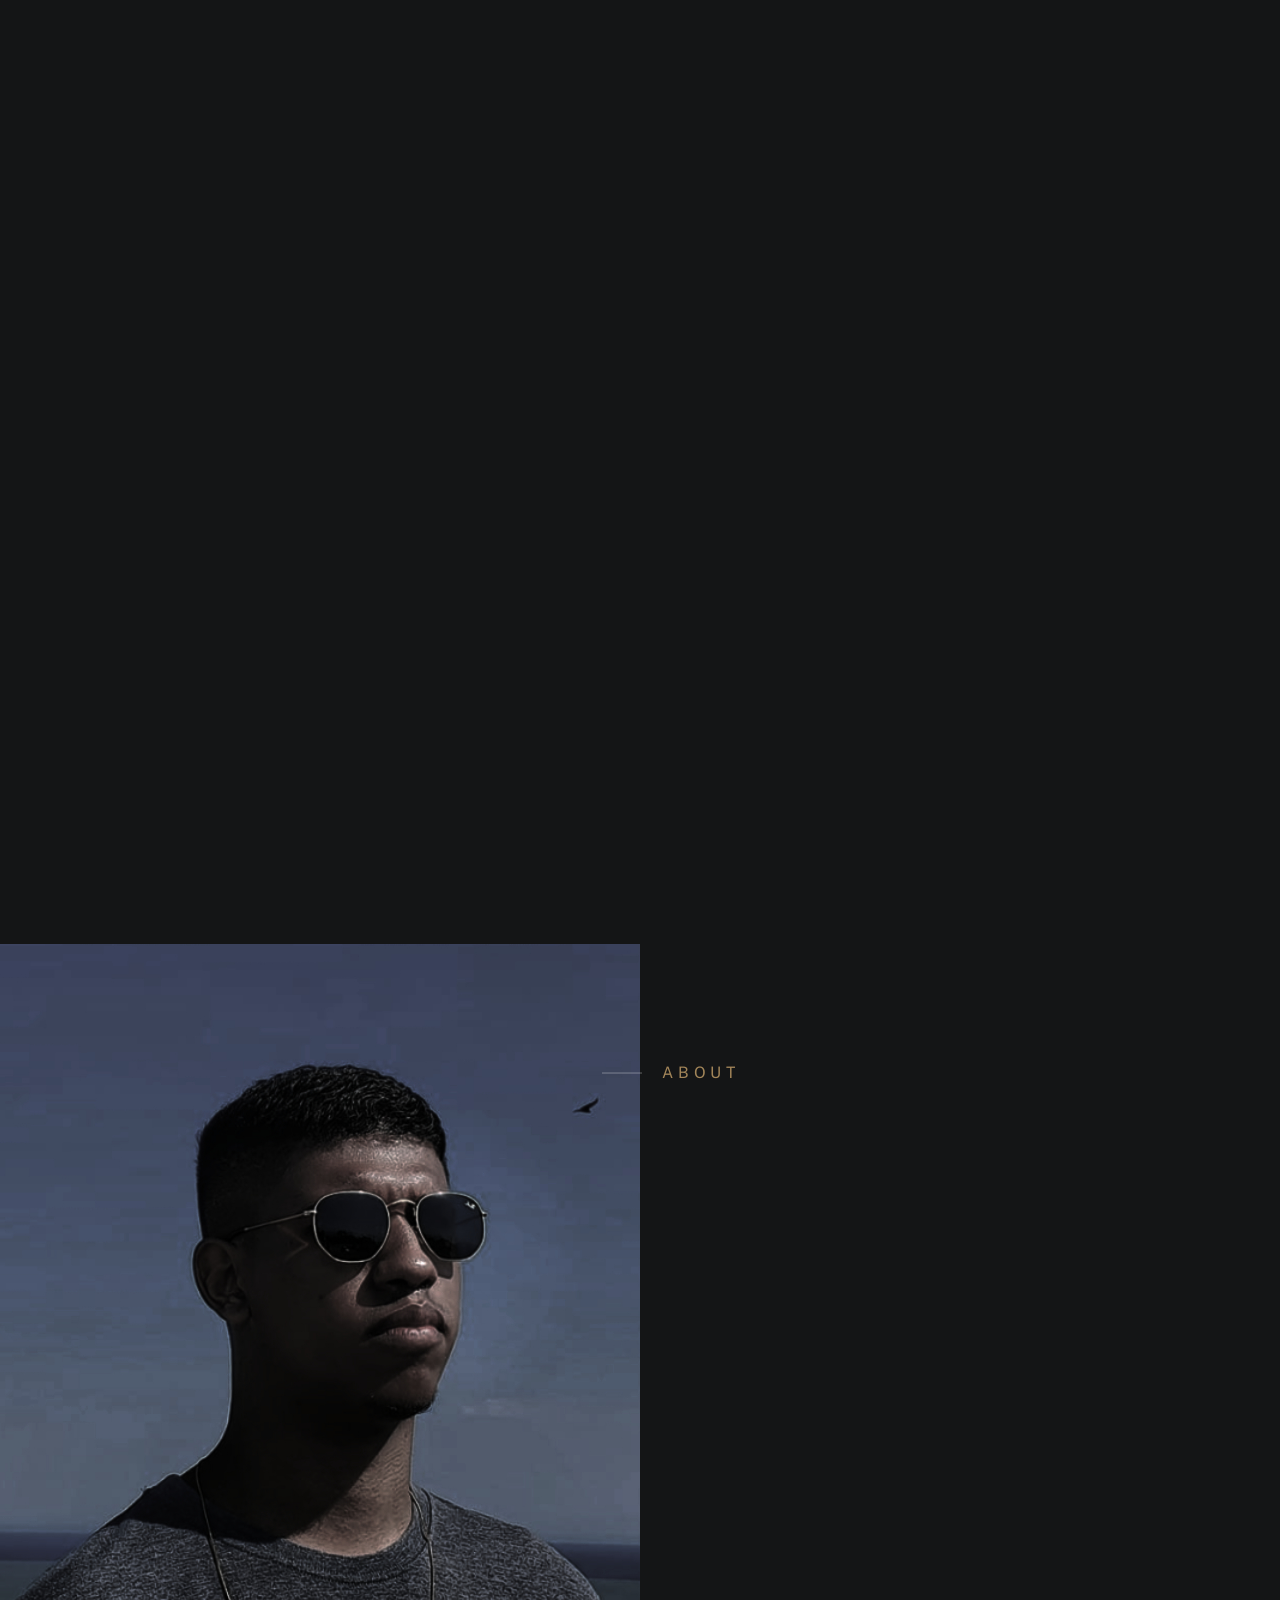
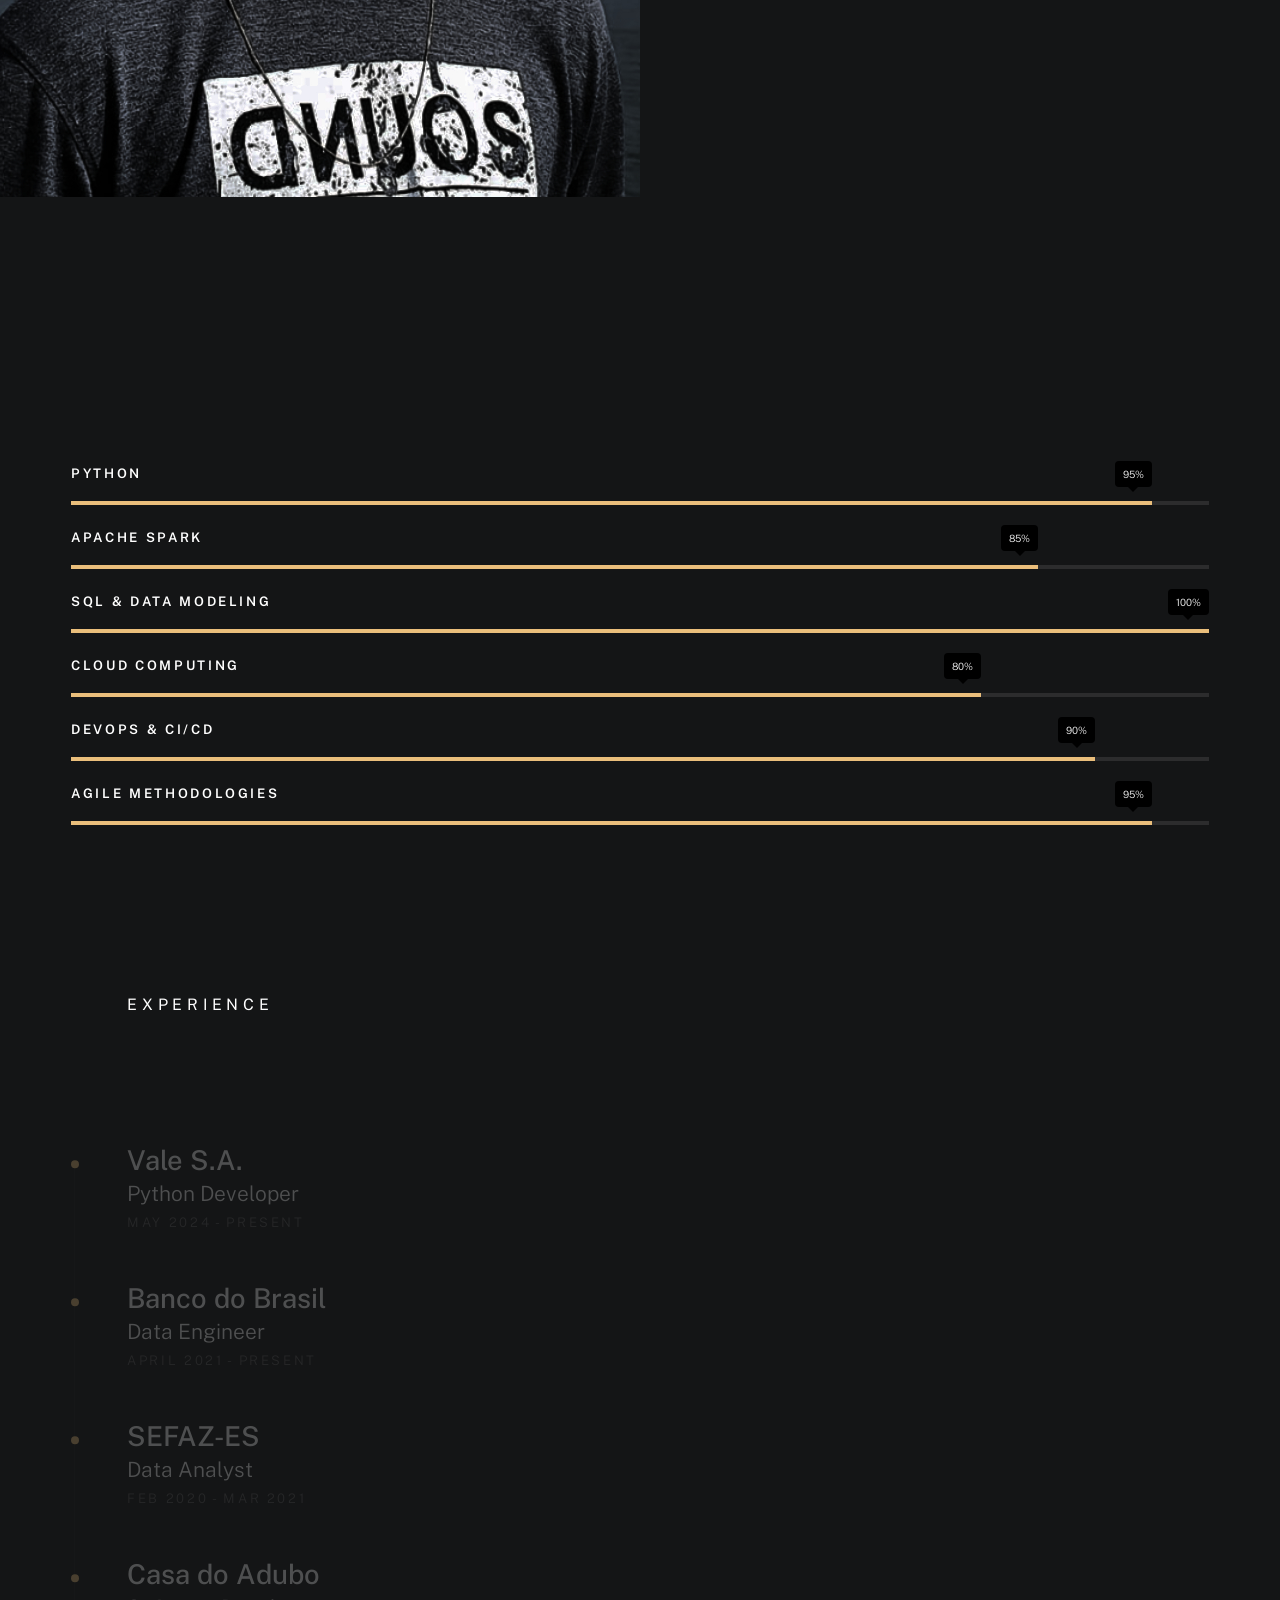
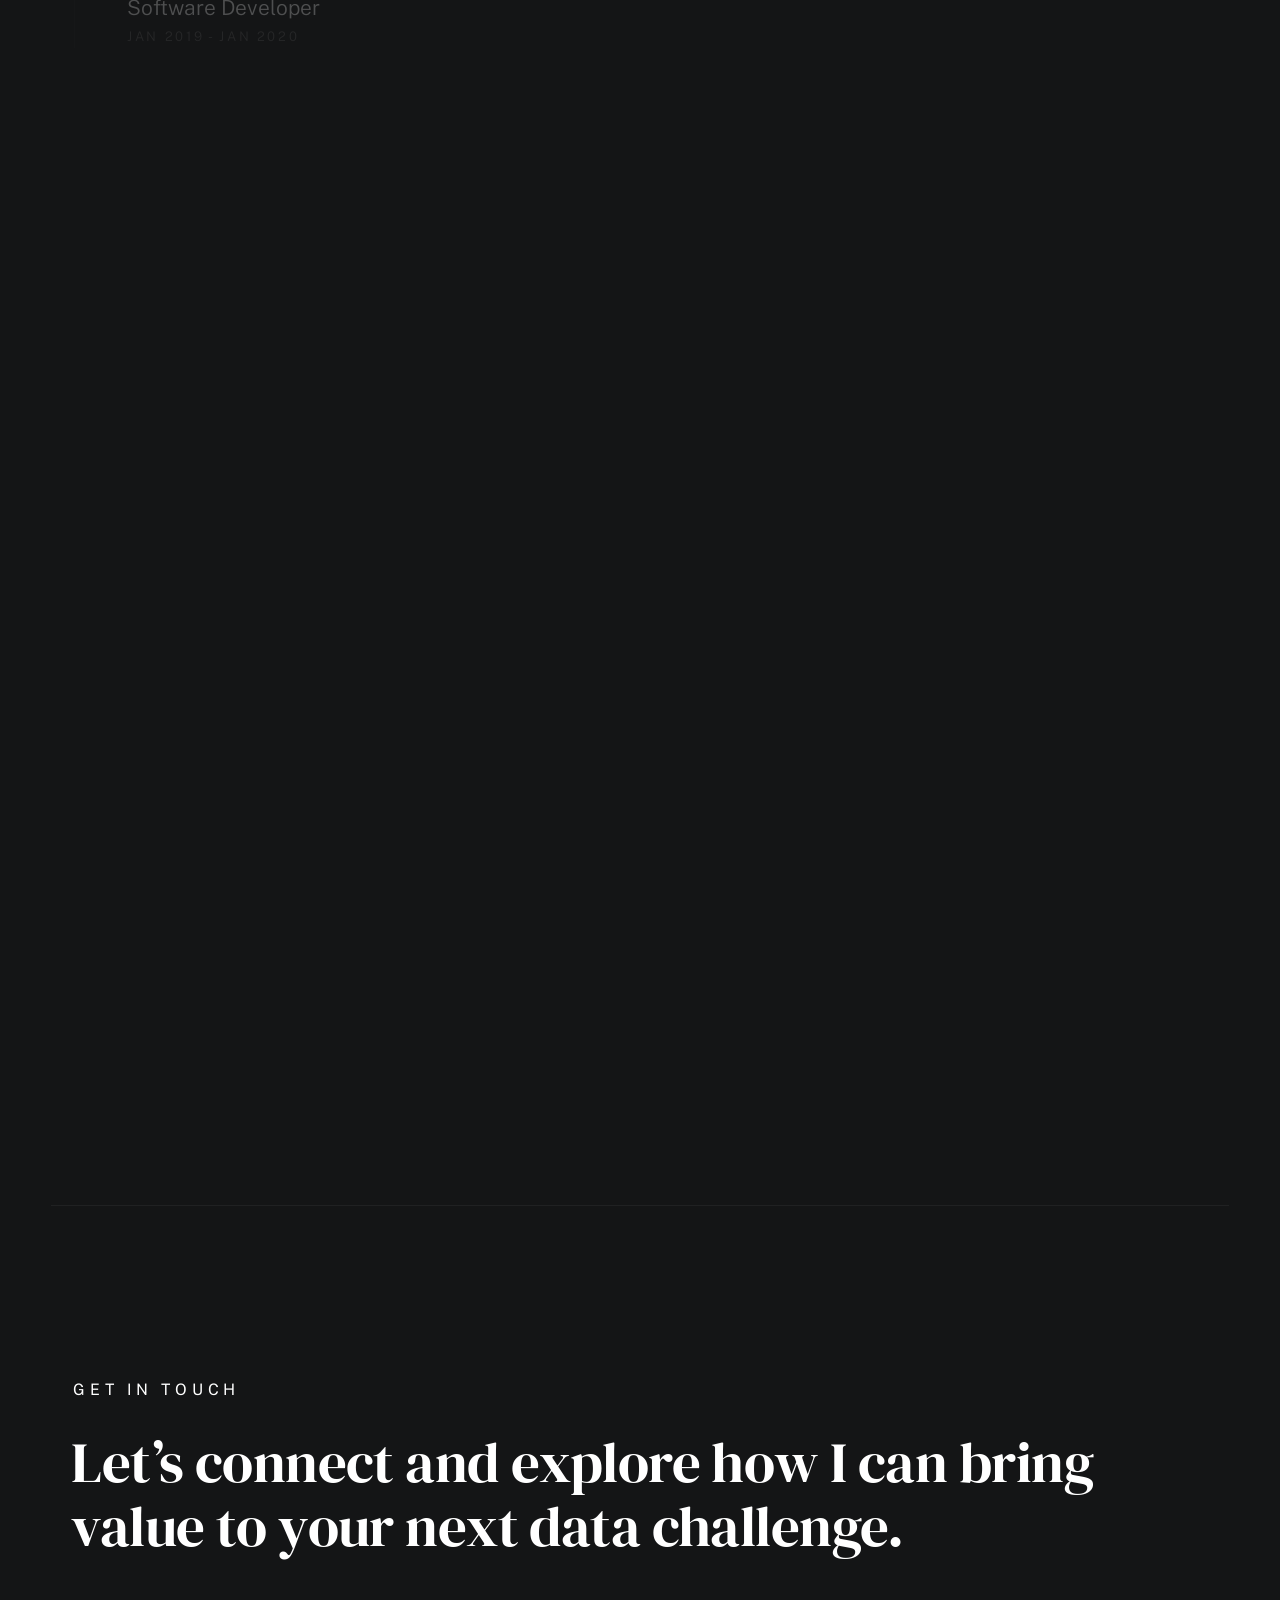
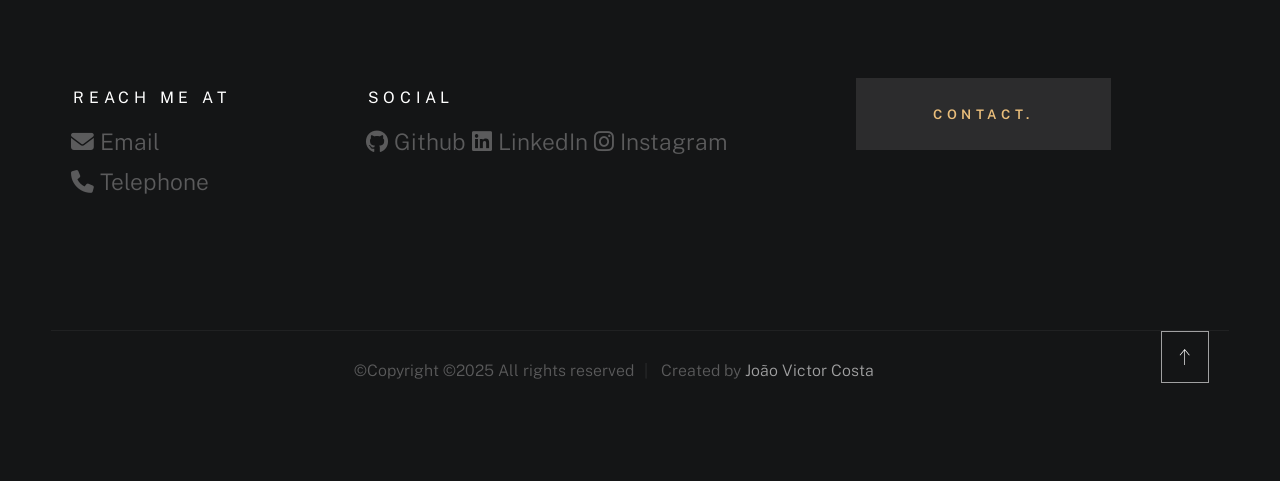
==== index.html @ 283395e9 "section: new works section and expiriences" ====
<!DOCTYPE html>
<html class="no-js ss-preload" lang="en">
<head>

    <!--- basic page needs
    ================================================== -->
    <meta charset="utf-8">
    <title>costajao.dev</title>
    <meta name="description" content="">
    <meta name="author" content="">

    <!-- mobile specific metas
    ================================================== -->
    <meta name="viewport" content="width=device-width, initial-scale=1">

    <!-- CSS
    ================================================== -->
    <link rel="stylesheet" href="css/vendor.css">
    <link rel="stylesheet" href="css/styles.css">
    <link rel="stylesheet" href="https://cdnjs.cloudflare.com/ajax/libs/font-awesome/6.5.0/css/all.min.css" integrity="sha512-X..." crossorigin="anonymous" referrerpolicy="no-referrer" />

    <!-- favicons
    ================================================== -->
    <link rel="apple-touch-icon" sizes="180x180" href="img/icons/apple-touch-icon.png">
    <link rel="icon" type="image/png" sizes="32x32" href="img/icons/favicon-32x32.png">
    <link rel="icon" type="image/png" sizes="16x16" href="img/icons/favicon-16x16.png">
    <link rel="manifest" href="site.webmanifest">

</head>

<body id="top">


    <!-- # preloader
    ================================================== -->
    <div id="preloader">
        <div id="loader">
        </div>
    </div>


    <!-- # page wrap
    ================================================== -->
    <div class="s-pagewrap">

        <div class="circles">
            <span></span>
            <span></span>
            <span></span>
            <span></span>
            <span></span>
            <span></span>
        </div>


        <!-- ## site header 
        ================================================== -->
        <header class="s-header">

            <div class="header-mobile">
                <span class="mobile-home-link"><a href="#">João.</a></span>
                <a class="mobile-menu-toggle" href="#"><span>Menu</span></a>
            </div>

            <div class="row wide main-nav-wrap">
                <nav class="column lg-12 main-nav">
                    <ul>
                        <li><a href="#" class="home-link">João.</a></li>
                        <li><a href="#intro" class="smoothscroll">Intro</a></li>
                        <li><a href="#about" class="smoothscroll">About</a></li>
                        <li><a href="#works" class="smoothscroll">Works</a></li>
                        <li><a href="#contact" class="smoothscroll">Say Hello</a></li>
                    </ul>
                </nav>
            </div>

        </header> <!-- end s-header -->


        <!-- ## main content
        ==================================================- -->
        <main class="s-content">


            <!-- ### intro
            ================================================== -->
            <section id="intro" class="s-intro target-section">

                <div class="row intro-content wide">

                    <div class="column">
                        <div class="text-pretitle with-line">
                            Hello World
                        </div>

                        <h1 class="text-huge-title">
                            I am <span class="highlight">João Victor, </span><br>
                            Python Developer <br>
                            & Data Engineer.
                            <h3 class="text-pretitle">Building packages, pipelines, and insights that drive decisions.</h3>
                        </h1>
                    </div>

                    <ul class="intro-social">
                        <li><a href="https://github.com/costajao" target="_blank">Github</a></li>
                        <li><a href="https://www.linkedin.com/in/costajao/" target="_blank">LinkedIn</a></li>
                        <li><a href="https://www.instagram.com/costajao/" target="_blank">Instagram</a></li>
                    </ul>

                </div> <!-- end intro content -->

                <a href="#about" class="intro-scrolldown smoothscroll">
                    <svg width="24" height="24" viewBox="0 0 24 24" xmlns="http://www.w3.org/2000/svg" fill-rule="evenodd" clip-rule="evenodd"><path d="M11 21.883l-6.235-7.527-.765.644 7.521 9 7.479-9-.764-.645-6.236 7.529v-21.884h-1v21.883z"/></svg>
                </a>

            </section> <!-- end s-intro -->


            <!-- ### about
            ================================================== -->
            <section id="about" class="s-about target-section">

                <div class="row about-info wide" data-animate-block>

                    <div class="column lg-6 md-12 about-info__pic-block">
                        <img src="img/about-photo.jpg" 
                             srcset="img/about-photo.jpg 1x, img/about-photo@2x.jpg 2x" alt="" class="about-info__pic" data-animate-el>
                    </div>

                    <div class="column lg-6 md-12">
                        <div class="about-info__text" >

                            <h2 class="text-pretitle with-line" data-animate-el>
                                About
                            </h2>
                            <p class="attention-getter" data-animate-el>
                                A <strong>Python Developer</strong> with solid experience in <strong>Data 
                                Engineering</strong> and Business Intelligence, transforming data into 
                                strategic insights using tools like <strong>Spark, SQL, and Azure DevOps</strong>. 
                                I'm currently focused on building <strong>Python packages, internal libraries, 
                                and automation tools</strong> that optimize workflows and enhance productivity 
                                across data teams.
                            </p>
                            <p class="attention-getter" data-animate-el> 
                                I’m passionate about building and contributing to solutions that 
                                <strong>enhance productivity, connect people, and enable sustainable growth</strong>. 
                                I’m constantly seeking opportunities to apply my skills in impactful 
                                projects and contribute to innovative, purpose-driven teams.
                            </p>
                            <a href="https://www.linkedin.com/in/costajao/" class="btn btn--medium u-fullwidth" data-animate-el>LinkedIn</a>

                        </div>
                    </div>
                </div> <!-- about-info -->


                <div class="row about-expertise" data-animate-block>
                    <div class="column lg-12">

                        <h2 class="text-pretitle" data-animate-el>Skills</h2>

                        <ul class="skill-bars">
                            <li>
                            <div class="progress percent95"><span>95%</span></div>
                            <strong>Python</strong>
                            </li>
                            <li>
                            <div class="progress percent85"><span>85%</span></div>
                            <strong>Apache Spark</strong>
                            </li>
                            <li>
                            <div class="progress percent100"><span>100%</span></div>
                            <strong>SQL & Data Modeling</strong>
                            </li>
                            <li>
                            <div class="progress percent80"><span>80%</span></div>
                            <strong>Cloud Computing</strong>
                            </li>
                            <li>
                            <div class="progress percent90"><span>90%</span></div>
                            <strong>DevOps & CI/CD</strong>
                            </li>
                            <li>
                            <div class="progress percent95"><span>95%</span></div>
                            <strong>Agile Methodologies</strong>
                            </li>
                        </ul>

                    </div>
                </div> <!-- end about-expertise -->


                <div class="row about-timelines" data-animate-block>

                    <div class="column lg-6 tab-12">

                        <h2 class="text-pretitle" data-animate-el>
                            Experience
                        </h2>

                        <div class="timeline" data-animate-el>

                            <div class="timeline__block">
                                <div class="timeline__bullet"></div>
                                <div class="timeline__header">
                                    <h4 class="timeline__title">Vale S.A.</h3>
                                    <h5 class="timeline__meta">Python Developer</h5>
                                    <p class="timeline__timeframe">May 2024 - Present</p>
                                </div>
                            </div>
    
                            <div class="timeline__block">
                                <div class="timeline__bullet"></div>
                                <div class="timeline__header">
                                    <h4 class="timeline__title">Banco do Brasil</h4>
                                    <h5 class="timeline__meta">Data Engineer</h5>
                                    <p class="timeline__timeframe">April 2021 - Present</p>
                                </div>
                            </div>
    
                            <div class="timeline__block">
                                <div class="timeline__bullet"></div>
                                <div class="timeline__header">
                                    <h4 class="timeline__title">SEFAZ-ES</h4>
                                    <h5 class="timeline__meta">Data Analyst</h5>
                                    <p class="timeline__timeframe">Feb 2020 - Mar 2021</p>
                                </div>
                            </div>
    
                            <div class="timeline__block">
                                <div class="timeline__bullet"></div>
                                <div class="timeline__header">
                                    <h4 class="timeline__title">Casa do Adubo</h4>
                                    <h5 class="timeline__meta">Software Developer</h5>
                                    <p class="timeline__timeframe">Jan 2019 - Jan 2020</p>
                                </div>
                            </div>
    
                        </div> <!-- end timeline -->

                    </div> <!-- end column -->

                    <div class="column lg-6 tab-12">

                        <h2 class="text-pretitle" data-animate-el>
                            Education
                        </h2>

                        <div class="timeline" data-animate-el>

                            <div class="timeline__block">
                                <div class="timeline__bullet"></div>
                                <div class="timeline__header">
                                    <h5 class="timeline__meta">Cloud Fundamentals, </h5>
                                    <h5 class="timeline__meta">Administration and Solution Architect</h5>
                                    <h4 class="timeline__title">FIAP</h4>
                                    <p class="timeline__timeframe">Feb 2022</p>
                                </div>
                            </div>

                            <div class="timeline__block">
                                <div class="timeline__bullet"></div>
                                <div class="timeline__header">
                                    <h5 class="timeline__meta">Python for Data Analysis</h5>
                                    <h4 class="timeline__title">Data Science Academy</h4>
                                    <p class="timeline__timeframe">Feb 2021</p>
                                </div>
                            </div>

                            <div class="timeline__block">
                                <div class="timeline__bullet"></div>
                                <div class="timeline__header">
                                    <h5 class="timeline__meta">Bachelor's degree, </h5>
                                    <h5 class="timeline__meta">Information Technology</h5>
                                    <h4 class="timeline__title">FAESA</h4>
                                    <p class="timeline__timeframe">Dec 2020</p>
                                </div>
                            </div>
    
                            <div class="timeline__block">
                                <div class="timeline__bullet"></div>
                                <div class="timeline__header">
                                    <h5 class="timeline__meta">Bachelor's degree, </h5>
                                    <h5 class="timeline__meta">Information Systems Management</h5>
                                    <h4 class="timeline__title">Federal Institute of Espírito Santo</h4>
                                    <p class="timeline__timeframe">Dec 2018</p>
                                </div>
                            </div>
    
                        </div> <!-- end timeline -->
                        
                    </div> <!-- end column -->

                </div> <!-- end about-timelines -->

            </section> <!-- end s-about -->

            <!-- ### works
            ================================================== -->
            <section id="works" class="s-works target-section">

                <div class="row testimonials">
                    <div class="column lg-12" data-animate-block>
        
                        <div class="swiper-container testimonial-slider" data-animate-el>
        
                            <div class="swiper-wrapper">

                                <div class="testimonial-slider__slide swiper-slide">
                                    <div class="testimonial-slider__author">
                                        <img src="img/logo/vale.jpg" alt="Mogai at Vale" class="testimonial-slider__avatar">
                                        <cite class="testimonial-slider__cite">
                                            <strong>Vale S.A.</strong>
                                            <span>Python Developer</span>
                                        </cite>
                                    </div>
                                    <p>
                                        I led the development of a closed-source <strong>Python</strong> library designed to 
                                        streamline and accelerate the entire the data analysis lifecycle—from exploratory 
                                        analysis and preprocessing to integration with corporate systems, process automation, 
                                        advanced analytics, and machine learning modeling. 
                                        Built to be accessible for non-technical business users, the library enabled intuitive, 
                                        structured insight generation and helped democratize data across the organization. 
                                        To ensure quality, scalability, and maintainability, I implemented a robust <strong>CI/CD</strong> 
                                        pipeline using <strong>Docker</strong> for isolated environments, <strong>SonarQube</strong> 
                                        for static code analysis, automated testing, and structured version control, 
                                        establishing a secure and reproducible development process.
                                    </p>
                                </div> <!-- end testimonial-slider__slide -->
                
                                <div class="testimonial-slider__slide swiper-slide">
                                    <div class="testimonial-slider__author">
                                        <img src="img/logo/bb.jpg" alt="Stefanini at Banco do Brasil" class="testimonial-slider__avatar">
                                        <cite class="testimonial-slider__cite">
                                            <strong>Banco do Brasil</strong>
                                            <span>Data Engineer</span>
                                        </cite>
                                    </div>
                                    <p>
                                        I contributed to strategic data initiatives using <strong>Python, Apache Spark</strong>, 
                                        and <strong>DB2</strong>, applying <strong>descriptive and predictive modeling</strong> 
                                        to identify customer and product churn risks—resulting in an <strong>81%</strong> reduction 
                                        in churn. I also supported ESG analysis projects, delivering insights aligned with sustainable 
                                        investment guidelines, and led the development of executive dashboards for C-level monitoring. 
                                        Additionally, I built Airflow-orchestrated pipelines to monitor BI tools like <strong>Power BI, 
                                        Spotfire, Cognos, OBIEE</strong>, and <strong>SAS</strong>, ensuring system reliability. 
                                        My work also included designing analytics solutions to assess employee proficiency, 
                                        integrating structured data and dashboards to support HR strategies and organizational growth.
                                    </p>
                                </div> <!-- end testimonial-slider__slide -->
                
                                <div class="testimonial-slider__slide swiper-slide">
                                    <div class="testimonial-slider__author">
                                        <img src="img/logo/sefaz.jpg" alt="Treasury Department at Espírito Santo State" class="testimonial-slider__avatar">
                                        <cite class="testimonial-slider__cite">
                                            <strong>SEFAZ-ES</strong>
                                            <span>Data Analyst</span>
                                        </cite>
                                    </div>
                                    <p>
                                        I worked on the development of <strong>decision support systems</strong> for monitoring 
                                        corporate tax compliance and vehicle tax control. I contributed to improving platforms 
                                        for tracking payment declarations and controlling agricultural producers’ tax data. 
                                        My responsibilities included <strong>PL/SQL development, data integration</strong> 
                                        using <strong>SAS (DI, Flow, Viya, Guide)</strong>, <strong>SQL</strong> and 
                                        <strong>Python</strong>, as well as data modeling with PowerDesigner and version control 
                                        with <strong>Git</strong>. I orchestrated ETL pipelines, built dashboards and reports, 
                                        and supported data ingestion into <strong>Data Warehouses, Data Marts</strong>, and 
                                        operational databases. Additionally, I facilitated communication between Product Owners 
                                        and development teams, ensuring agile delivery through Scrum/Kanban practices.
                                    </p>
                                </div> <!-- end testimonial-slider__slide -->
        
                                <div class="testimonial-slider__slide swiper-slide">
                                    <div class="testimonial-slider__author">
                                        <img src="img/logo/cda.jpg" alt="Green Belt at Casa do Adubo" class="testimonial-slider__avatar">
                                        <cite class="testimonial-slider__cite">
                                            <strong>Casa do Adubo</strong>
                                            <span>PL/SQL & Java Systems Developer</span>
                                        </cite>
                                    </div>
                                    <p>
                                        I supported the <strong>migration of the ERP system and database to Oracle 12c</strong>, 
                                        adapting and developing <strong>PL/SQL routines</strong> and building <strong>modular 
                                        interfaces using Java</strong>. I worked on data modeling, transformation, and ETL processes, 
                                        and created <strong>reports and dashboards</strong> for commercial managers and internal auditors. 
                                        Additionally, I developed <strong>scoring models</strong> to optimize business areas and 
                                        provided <strong>user support and issue resolution</strong> to ensure system reliability.
                                    </p>
                                </div> <!-- end testimonial-slider__slide -->
            
                            </div> <!-- end swiper-wrapper -->
        
                            <div class="swiper-pagination"></div>
        
                        </div> <!-- end swiper-container -->
        
                    </div> <!-- end column -->
                </div> <!-- end row testimonials -->

            </section> <!-- end s-works -->


            <!-- ### contact
            ================================================== -->
            <section id="contact" class="s-contact target-section">

                <div class="row contact-top">
                    <div class="column lg-12">
                        <h2 class="text-pretitle">
                            Get In Touch
                        </h2>

                        <p class="h1">
                            Let’s connect and explore how I can bring value to your next data challenge.
                        </p>
                    </div>
                </div> <!-- end contact-top -->

                <div class="row contact-bottom">
                    <div class="column lg-3 md-5 tab-6 stack-on-550 contact-block">
                        <h3 class="text-pretitle">Reach me at</h3>
                        <p class="contact-links">
                            <a href="mailto:costajoaovictor@hotmail.com" class="mailtoui">
                                <i class="fas fa-envelope"></i> Email</a> <br>
                            <a href="https://wa.me/5528999964333">
                                <i class="fas fa-phone"></i> Telephone</a>
                        </p>
                    </div>
                    <div class="column lg-5 md-5 tab-6 stack-on-550 contact-block">
                        <h3 class="text-pretitle">Social</h3>
                        <ul class="contact-social">                            
                            <a href="https://github.com/costajao" target="_blank">
                                <i class="fab fa-github"></i>  Github  </a>
                            <a href="https://www.linkedin.com/in/costajao/" target="_blank">
                                <i class="fab fa-linkedin"></i>  LinkedIn  </a>
                            <a href="https://www.instagram.com/costajao/" target="_blank">
                                <i class="fab fa-instagram"></i>  Instagram  </a>
                        </ul>
                    </div>
                    <div class="column lg-3 md-12 contact-block">
                        <a href="https://wa.me/5528999964333" class="btn btn--medium u-fullwidth contact-btn">Contact.</a>
                    </div>
                </div> <!-- end contact-bottom -->

            </section> <!-- end contact -->

        </main> <!-- end s-content -->


        <!-- ## footer
        ================================================== -->
        <footer class="s-footer">

            <div class="row">
                <div class="column ss-copyright">
                    <span>©Copyright ©2025 All rights reserved</span> 
                    <span>Created by <a href="https://github.com/costajao">João Victor Costa</a></span>
                </div>

                <div class="ss-go-top">
                    <a class="smoothscroll" title="Back to Top" href="#top">
                        <svg xmlns="http://www.w3.org/2000/svg" viewBox="0 0 24 24" fill-rule="evenodd" clip-rule="evenodd"><path d="M11 2.206l-6.235 7.528-.765-.645 7.521-9 7.479 9-.764.646-6.236-7.53v21.884h-1v-21.883z"/></svg>
                    </a>
                </div>
            </div>

        </footer> <!-- end s-footer -->

    </div> <!-- end -s-pagewrap -->


    <!-- Java Script
    ================================================== -->
    <script src="js/plugins.js"></script>
    <script src="js/main.js"></script>

</body>
</html>
---- css/vendor.css ----
/* ===================================================================
 * -------------------------------------------------------------------
 *
 * TOC:
 * 
 * # PrismJS 1.20.0
 * # Swiper 6.4.5
 * # Basiclightbox
 * 
 * ------------------------------------------------------------------- */

code[class*="language-"],
pre[class*="language-"] {
    color           : #ccc;
    background      : none;
    font-family     : var(--font-mono);
    font-size       : calc(var(--text-size) * 0.9444);
    text-align      : left;
    white-space     : pre;
    word-spacing    : normal;
    word-break      : normal;
    word-wrap       : normal;
    line-height     : var(--vspace-1);
    -moz-tab-size   : 4;
    -o-tab-size     : 4;
    tab-size        : 4;
    -webkit-hyphens : none;
    -moz-hyphens    : none;
    -ms-hyphens     : none;
    hyphens         : none;
}

/* Code blocks */

pre[class*="language-"] {
    padding  : var(--vspace-0_5) 0 var(--vspace-1);
    margin   : 0;
    overflow : auto;
}

:not(pre)>code[class*="language-"],
pre[class*="language-"] {
    background : #2d2d2d;
}

/* Inline code */

:not(pre)>code[class*="language-"] {
    padding     : .1em;
    white-space : normal;
}

.token.comment,
.token.block-comment,
.token.prolog,
.token.doctype,
.token.cdata {
    color : #999;
}

.token.punctuation {
    color : #ccc;
}

.token.tag,
.token.attr-name,
.token.namespace,
.token.deleted {
    color : #e2777a;
}

.token.function-name {
    color : #6196cc;
}

.token.boolean,
.token.number,
.token.function {
    color : #f08d49;
}

.token.property,
.token.class-name,
.token.constant,
.token.symbol {
    color : #f8c555;
}

.token.selector,
.token.important,
.token.atrule,
.token.keyword,
.token.builtin {
    color : #cc99cd;
}

.token.string,
.token.char,
.token.attr-value,
.token.regex,
.token.variable {
    color : #7ec699;
}

.token.operator,
.token.entity,
.token.url {
    color : #67cdcc;
}

.token.important,
.token.bold {
    font-weight : bold;
}

.token.italic {
    font-style : italic;
}

.token.entity {
    cursor : help;
}

.token.inserted {
    color : green;
}



/* ===================================================================
 * # Swiper 6.4.5
 *   Most modern mobile touch slider and framework with hardware accelerated transitions
 *   https://swiperjs.com
 *
 *   Copyright 2014-2020 Vladimir Kharlampidi
 *
 *   Released under the MIT License
 *
 *   Released on: December 18, 2020
 * ------------------------------------------------------------------- */

@font-face {
    font-family : "swiper-icons";
    src         : url("data:application/font-woff;charset=utf-8;base64, [base64]//wADZ2x5ZgAAAywAAADMAAAD2MHtryVoZWFkAAABbAAAADAAAAA2E2+eoWhoZWEAAAGcAAAAHwAAACQC9gDzaG10eAAAAigAAAAZAAAArgJkABFsb2NhAAAC0AAAAFoAAABaFQAUGG1heHAAAAG8AAAAHwAAACAAcABAbmFtZQAAA/gAAAE5AAACXvFdBwlwb3N0AAAFNAAAAGIAAACE5s74hXjaY2BkYGAAYpf5Hu/j+W2+MnAzMYDAzaX6QjD6/4//Bxj5GA8AuRwMYGkAPywL13jaY2BkYGA88P8Agx4j+/8fQDYfA1AEBWgDAIB2BOoAeNpjYGRgYNBh4GdgYgABEMnIABJzYNADCQAACWgAsQB42mNgYfzCOIGBlYGB0YcxjYGBwR1Kf2WQZGhhYGBiYGVmgAFGBiQQkOaawtDAoMBQxXjg/wEGPcYDDA4wNUA2CCgwsAAAO4EL6gAAeNpj2M0gyAACqxgGNWBkZ2D4/wMA+xkDdgAAAHjaY2BgYGaAYBkGRgYQiAHyGMF8FgYHIM3DwMHABGQrMOgyWDLEM1T9/w8UBfEMgLzE////P/5//f/V/xv+r4eaAAeMbAxwIUYmIMHEgKYAYjUcsDAwsLKxc3BycfPw8jEQA/[base64]/uznmfPFBNODM2K7MTQ45YEAZqGP81AmGGcF3iPqOop0r1SPTaTbVkfUe4HXj97wYE+yNwWYxwWu4v1ugWHgo3S1XdZEVqWM7ET0cfnLGxWfkgR42o2PvWrDMBSFj/IHLaF0zKjRgdiVMwScNRAoWUoH78Y2icB/yIY09An6AH2Bdu/UB+yxopYshQiEvnvu0dURgDt8QeC8PDw7Fpji3fEA4z/PEJ6YOB5hKh4dj3EvXhxPqH/SKUY3rJ7srZ4FZnh1PMAtPhwP6fl2PMJMPDgeQ4rY8YT6Gzao0eAEA409DuggmTnFnOcSCiEiLMgxCiTI6Cq5DZUd3Qmp10vO0LaLTd2cjN4fOumlc7lUYbSQcZFkutRG7g6JKZKy0RmdLY680CDnEJ+UMkpFFe1RN7nxdVpXrC4aTtnaurOnYercZg2YVmLN/d/gczfEimrE/fs/bOuq29Zmn8tloORaXgZgGa78yO9/cnXm2BpaGvq25Dv9S4E9+5SIc9PqupJKhYFSSl47+Qcr1mYNAAAAeNptw0cKwkAAAMDZJA8Q7OUJvkLsPfZ6zFVERPy8qHh2YER+3i/BP83vIBLLySsoKimrqKqpa2hp6+jq6RsYGhmbmJqZSy0sraxtbO3sHRydnEMU4uR6yx7JJXveP7WrDycAAAAAAAH//wACeNpjYGRgYOABYhkgZgJCZgZNBkYGLQZtIJsFLMYAAAw3ALgAeNolizEKgDAQBCchRbC2sFER0YD6qVQiBCv/H9ezGI6Z5XBAw8CBK/m5iQQVauVbXLnOrMZv2oLdKFa8Pjuru2hJzGabmOSLzNMzvutpB3N42mNgZGBg4GKQYzBhYMxJLMlj4GBgAYow/P/PAJJhLM6sSoWKfWCAAwDAjgbRAAB42mNgYGBkAIIbCZo5IPrmUn0hGA0AO8EFTQAA") format("woff");
    font-weight : 400;
    font-style  : normal;
}

:root {
    --swiper-theme-color : #007aff;
}

.swiper-container {
    margin-left  : auto;
    margin-right : auto;
    position     : relative;
    overflow     : hidden;
    list-style   : none;
    padding      : 0;
    /* Fix of Webkit flickering */
    z-index      : 1;
}

.swiper-container-vertical>.swiper-wrapper {
    flex-direction : column;
}

.swiper-wrapper {
    position            : relative;
    width               : 100%;
    height              : 100%;
    z-index             : 1;
    display             : flex;
    transition-property : transform;
    box-sizing          : content-box;
}

.swiper-container-android .swiper-slide,
.swiper-wrapper {
    transform : translate3d(0px, 0, 0);
}

.swiper-container-multirow>.swiper-wrapper {
    flex-wrap : wrap;
}

.swiper-container-multirow-column>.swiper-wrapper {
    flex-wrap      : wrap;
    flex-direction : column;
}

.swiper-container-free-mode>.swiper-wrapper {
    transition-timing-function : ease-out;
    margin                     : 0 auto;
}

.swiper-slide {
    flex-shrink         : 0;
    width               : 100%;
    height              : 100%;
    position            : relative;
    transition-property : transform;
}

.swiper-slide-invisible-blank {
    visibility : hidden;
}

/* Auto Height */

.swiper-container-autoheight,
.swiper-container-autoheight .swiper-slide {
    height : auto;
}

.swiper-container-autoheight .swiper-wrapper {
    align-items         : flex-start;
    transition-property : transform, height;
}

/* 3D Effects */

.swiper-container-3d {
    perspective : 1200px;
}

.swiper-container-3d .swiper-wrapper,
.swiper-container-3d .swiper-slide,
.swiper-container-3d .swiper-slide-shadow-left,
.swiper-container-3d .swiper-slide-shadow-right,
.swiper-container-3d .swiper-slide-shadow-top,
.swiper-container-3d .swiper-slide-shadow-bottom,
.swiper-container-3d .swiper-cube-shadow {
    transform-style : preserve-3d;
}

.swiper-container-3d .swiper-slide-shadow-left,
.swiper-container-3d .swiper-slide-shadow-right,
.swiper-container-3d .swiper-slide-shadow-top,
.swiper-container-3d .swiper-slide-shadow-bottom {
    position       : absolute;
    left           : 0;
    top            : 0;
    width          : 100%;
    height         : 100%;
    pointer-events : none;
    z-index        : 10;
}

.swiper-container-3d .swiper-slide-shadow-left {
    background-image : linear-gradient(to left, rgba(0, 0, 0, 0.5), rgba(0, 0, 0, 0));
}

.swiper-container-3d .swiper-slide-shadow-right {
    background-image : linear-gradient(to right, rgba(0, 0, 0, 0.5), rgba(0, 0, 0, 0));
}

.swiper-container-3d .swiper-slide-shadow-top {
    background-image : linear-gradient(to top, rgba(0, 0, 0, 0.5), rgba(0, 0, 0, 0));
}

.swiper-container-3d .swiper-slide-shadow-bottom {
    background-image : linear-gradient(to bottom, rgba(0, 0, 0, 0.5), rgba(0, 0, 0, 0));
}

/* CSS Mode */

.swiper-container-css-mode>.swiper-wrapper {
    overflow           : auto;
    scrollbar-width    : none;
    /* For Firefox */
    -ms-overflow-style : none;
    /* For Internet Explorer and Edge */
}

.swiper-container-css-mode>.swiper-wrapper::-webkit-scrollbar {
    display : none;
}

.swiper-container-css-mode>.swiper-wrapper>.swiper-slide {
    scroll-snap-align : start start;
}

.swiper-container-horizontal.swiper-container-css-mode>.swiper-wrapper {
    scroll-snap-type : x mandatory;
}

.swiper-container-vertical.swiper-container-css-mode>.swiper-wrapper {
    scroll-snap-type : y mandatory;
}

:root {
    --swiper-navigation-size   : 44px;
    /*
    --swiper-navigation-color  : var(--swiper-theme-color);
    */
}

.swiper-button-prev,
.swiper-button-next {
    position        : absolute;
    top             : 50%;
    width           : calc(var(--swiper-navigation-size) / 44 * 27);
    height          : var(--swiper-navigation-size);
    margin-top      : calc(-1 * var(--swiper-navigation-size) / 2);
    z-index         : 10;
    cursor          : pointer;
    display         : flex;
    align-items     : center;
    justify-content : center;
    color           : var(--swiper-navigation-color, var(--swiper-theme-color));
}

.swiper-button-prev.swiper-button-disabled,
.swiper-button-next.swiper-button-disabled {
    opacity        : 0.35;
    cursor         : auto;
    pointer-events : none;
}

.swiper-button-prev:after,
.swiper-button-next:after {
    font-family    : swiper-icons;
    font-size      : var(--swiper-navigation-size);
    text-transform : none !important;
    letter-spacing : 0;
    text-transform : none;
    font-variant   : initial;
    line-height    : 1;
}

.swiper-button-prev,
.swiper-container-rtl .swiper-button-next {
    left  : 10px;
    right : auto;
}

.swiper-button-prev:after,
.swiper-container-rtl .swiper-button-next:after {
    content : "prev";
}

.swiper-button-next,
.swiper-container-rtl .swiper-button-prev {
    right : 10px;
    left  : auto;
}

.swiper-button-next:after,
.swiper-container-rtl .swiper-button-prev:after {
    content : "next";
}

.swiper-button-prev.swiper-button-white,
.swiper-button-next.swiper-button-white {
    --swiper-navigation-color : #ffffff;
}

.swiper-button-prev.swiper-button-black,
.swiper-button-next.swiper-button-black {
    --swiper-navigation-color : #000000;
}

.swiper-button-lock {
    display : none;
}

:root {
    /*
    --swiper-pagination-color: var(--swiper-theme-color);
    */
}

.swiper-pagination {
    position   : absolute;
    text-align : center;
    transition : 300ms opacity;
    transform  : translate3d(0, 0, 0);
    z-index    : 10;
}

.swiper-pagination.swiper-pagination-hidden {
    opacity : 0;
}

/* Common Styles */

.swiper-pagination-fraction,
.swiper-pagination-custom,
.swiper-container-horizontal>.swiper-pagination-bullets {
    bottom : 10px;
    left   : 0;
    width  : 100%;
}

/* Bullets */

.swiper-pagination-bullets-dynamic {
    overflow  : hidden;
    font-size : 0;
}

.swiper-pagination-bullets-dynamic .swiper-pagination-bullet {
    transform : scale(0.33);
    position  : relative;
}

.swiper-pagination-bullets-dynamic .swiper-pagination-bullet-active {
    transform : scale(1);
}

.swiper-pagination-bullets-dynamic .swiper-pagination-bullet-active-main {
    transform : scale(1);
}

.swiper-pagination-bullets-dynamic .swiper-pagination-bullet-active-prev {
    transform : scale(0.66);
}

.swiper-pagination-bullets-dynamic .swiper-pagination-bullet-active-prev-prev {
    transform : scale(0.33);
}

.swiper-pagination-bullets-dynamic .swiper-pagination-bullet-active-next {
    transform : scale(0.66);
}

.swiper-pagination-bullets-dynamic .swiper-pagination-bullet-active-next-next {
    transform : scale(0.33);
}

.swiper-pagination-bullet {
    width         : 8px;
    height        : 8px;
    display       : inline-block;
    border-radius : 100%;
    background    : #000;
    opacity       : 0.2;
}

button.swiper-pagination-bullet {
    border             : none;
    margin             : 0;
    padding            : 0;
    box-shadow         : none;
    -webkit-appearance : none;
    -moz-appearance    : none;
    appearance         : none;
}

.swiper-pagination-clickable .swiper-pagination-bullet {
    cursor : pointer;
}

.swiper-pagination-bullet-active {
    opacity    : 1;
    background : var(--swiper-pagination-color, var(--swiper-theme-color));
}

.swiper-container-vertical>.swiper-pagination-bullets {
    right     : 10px;
    top       : 50%;
    transform : translate3d(0px, -50%, 0);
}

.swiper-container-vertical>.swiper-pagination-bullets .swiper-pagination-bullet {
    margin  : 6px 0;
    display : block;
}

.swiper-container-vertical>.swiper-pagination-bullets.swiper-pagination-bullets-dynamic {
    top       : 50%;
    transform : translateY(-50%);
    width     : 8px;
}

.swiper-container-vertical>.swiper-pagination-bullets.swiper-pagination-bullets-dynamic .swiper-pagination-bullet {
    display    : inline-block;
    transition : 200ms transform, 200ms top;
}

.swiper-container-horizontal>.swiper-pagination-bullets .swiper-pagination-bullet {
    margin : 0 4px;
}

.swiper-container-horizontal>.swiper-pagination-bullets.swiper-pagination-bullets-dynamic {
    left        : 50%;
    transform   : translateX(-50%);
    white-space : nowrap;
}

.swiper-container-horizontal>.swiper-pagination-bullets.swiper-pagination-bullets-dynamic .swiper-pagination-bullet {
    transition : 200ms transform, 200ms left;
}

.swiper-container-horizontal.swiper-container-rtl>.swiper-pagination-bullets-dynamic .swiper-pagination-bullet {
    transition : 200ms transform, 200ms right;
}

/* Progress */

.swiper-pagination-progressbar {
    background : rgba(0, 0, 0, 0.25);
    position   : absolute;
}

.swiper-pagination-progressbar .swiper-pagination-progressbar-fill {
    background       : var(--swiper-pagination-color, var(--swiper-theme-color));
    position         : absolute;
    left             : 0;
    top              : 0;
    width            : 100%;
    height           : 100%;
    transform        : scale(0);
    transform-origin : left top;
}

.swiper-container-rtl .swiper-pagination-progressbar .swiper-pagination-progressbar-fill {
    transform-origin : right top;
}

.swiper-container-horizontal>.swiper-pagination-progressbar,
.swiper-container-vertical>.swiper-pagination-progressbar.swiper-pagination-progressbar-opposite {
    width  : 100%;
    height : 4px;
    left   : 0;
    top    : 0;
}

.swiper-container-vertical>.swiper-pagination-progressbar,
.swiper-container-horizontal>.swiper-pagination-progressbar.swiper-pagination-progressbar-opposite {
    width  : 4px;
    height : 100%;
    left   : 0;
    top    : 0;
}

.swiper-pagination-white {
    --swiper-pagination-color : #ffffff;
}

.swiper-pagination-black {
    --swiper-pagination-color : #000000;
}

.swiper-pagination-lock {
    display : none;
}

/* Scrollbar */

.swiper-scrollbar {
    border-radius    : 10px;
    position         : relative;
    -ms-touch-action : none;
    background       : rgba(0, 0, 0, 0.1);
}

.swiper-container-horizontal>.swiper-scrollbar {
    position : absolute;
    left     : 1%;
    bottom   : 3px;
    z-index  : 50;
    height   : 5px;
    width    : 98%;
}

.swiper-container-vertical>.swiper-scrollbar {
    position : absolute;
    right    : 3px;
    top      : 1%;
    z-index  : 50;
    width    : 5px;
    height   : 98%;
}

.swiper-scrollbar-drag {
    height        : 100%;
    width         : 100%;
    position      : relative;
    background    : rgba(0, 0, 0, 0.5);
    border-radius : 10px;
    left          : 0;
    top           : 0;
}

.swiper-scrollbar-cursor-drag {
    cursor : move;
}

.swiper-scrollbar-lock {
    display : none;
}

.swiper-zoom-container {
    width           : 100%;
    height          : 100%;
    display         : flex;
    justify-content : center;
    align-items     : center;
    text-align      : center;
}

.swiper-zoom-container>img,
.swiper-zoom-container>svg,
.swiper-zoom-container>canvas {
    max-width  : 100%;
    max-height : 100%;
    object-fit : contain;
}

.swiper-slide-zoomed {
    cursor : move;
}

/* Preloader */

:root {
    /*
    --swiper-preloader-color: var(--swiper-theme-color);
    */
}

.swiper-lazy-preloader {
    width            : 42px;
    height           : 42px;
    position         : absolute;
    left             : 50%;
    top              : 50%;
    margin-left      : -21px;
    margin-top       : -21px;
    z-index          : 10;
    transform-origin : 50%;
    animation        : swiper-preloader-spin 1s infinite linear;
    box-sizing       : border-box;
    border           : 4px solid var(--swiper-preloader-color, var(--swiper-theme-color));
    border-radius    : 50%;
    border-top-color : transparent;
}

.swiper-lazy-preloader-white {
    --swiper-preloader-color : #fff;
}

.swiper-lazy-preloader-black {
    --swiper-preloader-color : #000;
}

@keyframes swiper-preloader-spin {
    100% {
        transform : rotate(360deg);
    }
}

/* a11y */

.swiper-container .swiper-notification {
    position       : absolute;
    left           : 0;
    top            : 0;
    pointer-events : none;
    opacity        : 0;
    z-index        : -1000;
}

.swiper-container-fade.swiper-container-free-mode .swiper-slide {
    transition-timing-function : ease-out;
}

.swiper-container-fade .swiper-slide {
    pointer-events      : none;
    transition-property : opacity;
}

.swiper-container-fade .swiper-slide .swiper-slide {
    pointer-events : none;
}

.swiper-container-fade .swiper-slide-active,
.swiper-container-fade .swiper-slide-active .swiper-slide-active {
    pointer-events : auto;
}

.swiper-container-cube {
    overflow : visible;
}

.swiper-container-cube .swiper-slide {
    pointer-events              : none;
    -webkit-backface-visibility : hidden;
    backface-visibility         : hidden;
    z-index                     : 1;
    visibility                  : hidden;
    transform-origin            : 0 0;
    width                       : 100%;
    height                      : 100%;
}

.swiper-container-cube .swiper-slide .swiper-slide {
    pointer-events : none;
}

.swiper-container-cube.swiper-container-rtl .swiper-slide {
    transform-origin : 100% 0;
}

.swiper-container-cube .swiper-slide-active,
.swiper-container-cube .swiper-slide-active .swiper-slide-active {
    pointer-events : auto;
}

.swiper-container-cube .swiper-slide-active,
.swiper-container-cube .swiper-slide-next,
.swiper-container-cube .swiper-slide-prev,
.swiper-container-cube .swiper-slide-next+.swiper-slide {
    pointer-events : auto;
    visibility     : visible;
}

.swiper-container-cube .swiper-slide-shadow-top,
.swiper-container-cube .swiper-slide-shadow-bottom,
.swiper-container-cube .swiper-slide-shadow-left,
.swiper-container-cube .swiper-slide-shadow-right {
    z-index                     : 0;
    -webkit-backface-visibility : hidden;
    backface-visibility         : hidden;
}

.swiper-container-cube .swiper-cube-shadow {
    position       : absolute;
    left           : 0;
    bottom         : 0px;
    width          : 100%;
    height         : 100%;
    background     : #000;
    opacity        : 0.6;
    -webkit-filter : blur(50px);
    filter         : blur(50px);
    z-index        : 0;
}

.swiper-container-flip {
    overflow : visible;
}

.swiper-container-flip .swiper-slide {
    pointer-events              : none;
    -webkit-backface-visibility : hidden;
    backface-visibility         : hidden;
    z-index                     : 1;
}

.swiper-container-flip .swiper-slide .swiper-slide {
    pointer-events : none;
}

.swiper-container-flip .swiper-slide-active,
.swiper-container-flip .swiper-slide-active .swiper-slide-active {
    pointer-events : auto;
}

.swiper-container-flip .swiper-slide-shadow-top,
.swiper-container-flip .swiper-slide-shadow-bottom,
.swiper-container-flip .swiper-slide-shadow-left,
.swiper-container-flip .swiper-slide-shadow-right {
    z-index                     : 0;
    -webkit-backface-visibility : hidden;
    backface-visibility         : hidden;
}



/* ===================================================================
 * # Basiclightbox
 *
 *
 * ------------------------------------------------------------------- */

.basicLightbox {
    position        : fixed;
    display         : flex;
    justify-content : center;
    align-items     : center;
    top             : 0;
    left            : 0;
    width           : 100%;
    height          : 100vh;
    background      : var(--color-body);
    opacity         : 0.01;
    transition      : opacity 0.4s ease;
    z-index         : 1000;
    will-change     : opacity;
}

.basicLightbox::after {
    content             : "";
    position            : absolute;
    top                 : 1.8rem;
    right               : 1.8rem;
    width               : 2em;
    height              : 2em;
    background          : url(../images/icons/icon-close.svg);
    background-position : center;
    background-size     : 1.8rem 1.8rem;
    background-repeat   : no-repeat;
    cursor              : pointer;
}

.basicLightbox--visible {
    opacity : 1;
}

.basicLightbox__placeholder {
    max-width   : 100%;
    transform   : scale(0.9);
    transition  : all 0.4s ease;
    z-index     : 1;
    will-change : transform;
    opacity     : 0;
}

.basicLightbox__placeholder>iframe:first-child:last-child,
.basicLightbox__placeholder>img:first-child:last-child,
.basicLightbox__placeholder>video:first-child:last-child {
    display    : block;
    position   : absolute;
    top        : 0;
    right      : 0;
    bottom     : 0;
    left       : 0;
    margin     : auto;
    max-width  : 95%;
    max-height : 95%;
}

.basicLightbox__placeholder>iframe:first-child:last-child,
.basicLightbox__placeholder>video:first-child:last-child {
    pointer-events : auto;
}

.basicLightbox__placeholder>img:first-child:last-child,
.basicLightbox__placeholder>video:first-child:last-child {
    width  : auto;
    height : auto;
}

.basicLightbox--iframe .basicLightbox__placeholder,
.basicLightbox--img .basicLightbox__placeholder,
.basicLightbox--video .basicLightbox__placeholder {
    width          : 100%;
    height         : 100%;
    pointer-events : none;
}

.basicLightbox--visible .basicLightbox__placeholder {
    transform : scale(1);
    opacity   : 1;
}
---- css/styles.css ----
/* =================================================================== 
 * ------------------------------------------------------------------
 *
 * TOC:
 *
 * # SETTINGS
 *      ## fonts 
 *      ## colors
 *      ## spacing and typescale
 *      ## grid variables
 * # NORMALIZE
 * # BASE SETUP
 * # GRID
 *      ## large screen devices 
 *      ## medium screen devices 
 *      ## tablet devices 
 *      ## mobile devices 
 *      ## small screen devices 
 *      ## additional column stackpoints 
 * # UTILITY CLASSES
 * # TYPOGRAPHY 
 *      ## base type styles
 *      ## additional typography & helper classes
 *      ## lists
 *      ## spacing
 * # PRELOADER
 * # FORM
 *      ## style placeholder text
 *      ## change autocomplete styles in Chrome
 * # BUTTONS
 * # TABLE
 * # COMPONENTS
 *      ## pagination
 *      ## alert box 
 *      ## skillbars 
 *      ## stats tabs
 * # PROJECT-WIDE SHARED STYLES
 *      ## media classes
 *      ## theme-specific typography classes
 *      ## MailtoUI style overrides
 * # PAGE WRAP
 *      ## circles
 * # SITE HEADER
 *      ## main navigation
 *      ## mobile menu toggle
 * # INTRO
 *      ## intro social
 *      ## intro scrolldown
 * # ABOUT
 *      ## about info
 *      ## about expertise
 *      ## about timelines
 * # WORKS
 *      ## works portfolio
 *      ## modal popup
 *      ## testimonials
 *      ## testimonial slider 
 * # CONTACT
 * # FOOTER
 *      ## copyright
 *      ## go top
 *
 * ------------------------------------------------------------------ */


/* ===================================================================
 * # SETTINGS
 *
 *
 * ------------------------------------------------------------------- */

/* ------------------------------------------------------------------- 
 * ## fonts 
 * ------------------------------------------------------------------- */
@import url("https://fonts.googleapis.com/css2?family=DM+Serif+Display&family=DM+Serif+Text:ital@0;1&family=Public+Sans:ital,wght@0,300;0,400;0,500;0,600;0,700;1,300;1,400;1,500;1,600;1,700&display=swap");

:root {

    --font-1 : "Public Sans", sans-serif;
    --font-2 : "DM Serif Display", serif;

    /* monospace
    */
    --font-mono : Consolas, "Andale Mono", Courier, "Courier New", monospace;
}

/* ------------------------------------------------------------------- 
 * ## colors
 * ------------------------------------------------------------------- */
:root {

    /* color-1(#eabe7c)
     * color-2(#23967f)
     */
    --color-1 : hsla(36, 72%, 70%, 1);
    --color-2 : hsla(168, 62%, 36%, 1);

    /* theme color variations
     */
    --color-1-lighter : hsla(36, 72%, 90%, 1);
    --color-1-light   : hsla(36, 72%, 80%, 1);
    --color-1-dark    : hsla(36, 72%, 60%, 1);
    --color-1-darker  : hsla(36, 72%, 50%, 1);
    --color-2-lighter : hsla(168, 62%, 56%, 1);
    --color-2-light   : hsla(168, 62%, 46%, 1);
    --color-2-dark    : hsla(168, 62%, 26%, 1);
    --color-2-darker  : hsla(168, 62%, 16%, 1);

    /* feedback colors
     * color-error(#ffd1d2), color-success(#c8e675), 
     * color-info(#d7ecfb), color-notice(#fff099)
     */
    --color-error           : hsla(359, 100%, 91%, 1);
    --color-success         : hsla(76, 69%, 68%, 1);
    --color-info            : hsla(205, 82%, 91%, 1);
    --color-notice          : hsla(51, 100%, 80%, 1);
    --color-error-content   : hsla(359, 50%, 50%, 1);
    --color-success-content : hsla(76, 29%, 28%, 1);
    --color-info-content    : hsla(205, 32%, 31%, 1);
    --color-notice-content  : hsla(51, 30%, 30%, 1);

    /* shades */
    --color-black   : #000000;
    --color-gray-19 : #020202;
    --color-gray-18 : #040404;
    --color-gray-17 : #060607;
    --color-gray-16 : #080809;
    --color-gray-15 : #0a0b0b;
    --color-gray-14 : #0c0d0d;
    --color-gray-13 : #0e0f0f;
    --color-gray-12 : #101112;
    --color-gray-11 : #121314;
    --color-gray-10 : #141516;
    --color-gray-9  : #2c2c2d;
    --color-gray-8  : #434445;
    --color-gray-7  : #5b5b5c;
    --color-gray-6  : #727373;
    --color-gray-5  : #8a8a8b;
    --color-gray-4  : #a1a1a2;
    --color-gray-3  : #b9b9b9;
    --color-gray-2  : #d0d0d0;
    --color-gray-1  : #e8e8e8;
    --color-white   : #ffffff;

    /* text
     */
    --color-text        : var(--color-gray-4);
    --color-text-dark   : var(--color-white);
    --color-text-light  : var(--color-gray-7);
    --color-placeholder : var(--color-gray-7);

    /* buttons
     */
    --color-btn                    : var(--color-gray-9);
    --color-btn-text               : var(--color-1);
    --color-btn-hover              : var(--color-white);
    --color-btn-hover-text         : var(--color-black);
    --color-btn-primary            : var(--color-1-dark);
    --color-btn-primary-text       : var(--color-black);
    --color-btn-primary-hover      : var(--color-1-darker);
    --color-btn-primary-hover-text : var(--color-black);
    --color-btn-stroke             : var(--color-white);
    --color-btn-stroke-text        : var(--color-white);
    --color-btn-stroke-hover       : var(--color-white);
    --color-btn-stroke-hover-text  : var(--color-black);

    /* preloader
     */
    --color-preloader-bg : var(--color-gray-10);
    --color-loader       : white;
    --color-loader-light : rgba(255, 255, 255, 0.1);

    /* others
     */
    --color-body    : var(--color-gray-10);
    --color-border  : rgba(255, 255, 255, .05);
    --border-radius : 3px;
}

/* ------------------------------------------------------------------- 
 * ## spacing and typescale
 * ------------------------------------------------------------------- */
:root {

    /* spacing
     * base font size: 19px 
     * vertical space unit : 32px
     */
    --base-size      : 62.5%;
    --multiplier     : 1;
    --base-font-size : calc(1.9rem * var(--multiplier));
    --space          : calc(3.2rem * var(--multiplier));

    /* vertical spacing 
     */
    --vspace-0_125 : calc(0.125 * var(--space));
    --vspace-0_25  : calc(0.25 * var(--space));
    --vspace-0_375 : calc(0.375 * var(--space));
    --vspace-0_5   : calc(0.5 * var(--space));
    --vspace-0_625 : calc(0.625 * var(--space));
    --vspace-0_75  : calc(0.75 * var(--space));
    --vspace-0_875 : calc(0.875 * var(--space));
    --vspace-1     : calc(var(--space));
    --vspace-1_25  : calc(1.25 * var(--space));
    --vspace-1_5   : calc(1.5 * var(--space));
    --vspace-1_75  : calc(1.75 * var(--space));
    --vspace-2     : calc(2 * var(--space));
    --vspace-2_5   : calc(2.5 * var(--space));
    --vspace-3     : calc(3 * var(--space));
    --vspace-3_5   : calc(3.5 * var(--space));
    --vspace-4     : calc(4 * var(--space));
    --vspace-4_5   : calc(4.5 * var(--space));
    --vspace-5     : calc(5 * var(--space));

    /* type scale
     * ratio 1:2 | base: 19px
     * -------------------------------------------------------
     *
     * --text-display-3 = (81.70px)
     * --text-display-2 = (68.08px)
     * --text-display-1 = (56.73px)
     * --text-xxxl      = (47.28px)
     * --text-xxl       = (39.40px)
     * --text-xl        = (32.83px)
     * --text-lg        = (27.36px)
     * --text-md        = (22.80px)
     * --text-size      = (19.00px) BASE
     * --text-sm        = (15.83px)
     * --text-xs        = (13.19px)
     *
     * ---------------------------------------------------------
     */
    --text-scale-ratio : 1.2;
    --text-size        : var(--base-font-size);
    --text-xs          : calc((var(--text-size) / var(--text-scale-ratio)) / var(--text-scale-ratio));
    --text-sm          : calc(var(--text-xs) * var(--text-scale-ratio));
    --text-md          : calc(var(--text-sm) * var(--text-scale-ratio) * var(--text-scale-ratio));
    --text-lg          : calc(var(--text-md) * var(--text-scale-ratio));
    --text-xl          : calc(var(--text-lg) * var(--text-scale-ratio));
    --text-xxl         : calc(var(--text-xl) * var(--text-scale-ratio));
    --text-xxxl        : calc(var(--text-xxl) * var(--text-scale-ratio));
    --text-display-1   : calc(var(--text-xxxl) * var(--text-scale-ratio));
    --text-display-2   : calc(var(--text-display-1) * var(--text-scale-ratio));
    --text-display-3   : calc(var(--text-display-2) * var(--text-scale-ratio));

    /* default button height
     */
    --vspace-btn : var(--vspace-2);
}

/* on mobile devices below 600px, change the value of '--multiplier' 
 * to adjust the values of base font size and vertical space unit.
 */
@media screen and (max-width: 600px) {
    :root {
        --multiplier : .875;
    }
}

/* ------------------------------------------------------------------- 
 * ## grid variables
 * ------------------------------------------------------------------- */
:root {

    /* widths for rows and containers
     */
    --width-full     : 100%;
    --width-max      : 1200px;
    --width-wide     : 1400px;
    --width-wider    : 1600px;
    --width-widest   : 1800px;
    --width-narrow   : 1000px;
    --width-narrower : 800px;
    --width-grid-max : var(--width-max);

    /* gutter
     */
    --gutter : 2rem;
}

/* on medium screen devices
 */
@media screen and (max-width: 1200px) {
    :root {
        --gutter : 1.6rem;
    }
}

/* on mobile devices
 */
@media screen and (max-width: 600px) {
    :root {
        --gutter : 1rem;
    }
}



/* ====================================================================
 * # NORMALIZE
 * --------------------------------------------------------------------
 * normalize.css v8.0.1 | MIT License 
 * -------------------------------------------------------------------- */

html {
    line-height              : 1.15;
    -webkit-text-size-adjust : 100%;
}

body {
    margin : 0;
}

main {
    display : block;
}

h1 {
    font-size : 2em;
    margin    : 0.67em 0;
}

hr {
    box-sizing : content-box;
    height     : 0;
    overflow   : visible;
}

pre {
    font-family : monospace, monospace;
    font-size   : 1em;
}

a {
    background-color : transparent;
}

abbr[title] {
    border-bottom   : none;
    text-decoration : underline;
    text-decoration : underline dotted;
}

b,
strong {
    font-weight : bolder;
}

code,
kbd,
samp {
    font-family : monospace, monospace;
    font-size   : 1em;
}

small {
    font-size : 80%;
}

sub,
sup {
    font-size      : 75%;
    line-height    : 0;
    position       : relative;
    vertical-align : baseline;
}

sub {
    bottom : -0.25em;
}

sup {
    top : -0.5em;
}

img {
    border-style : none;
}

button,
input,
optgroup,
select,
textarea {
    font-family : inherit;
    font-size   : 100%;
    line-height : 1.15;
    margin      : 0;
}

button,
input {
    overflow : visible;
}

button,
select {
    text-transform : none;
}

button,
[type="button"],
[type="reset"],
[type="submit"] {
    -webkit-appearance : button;
}

button::-moz-focus-inner,
[type="button"]::-moz-focus-inner,
[type="reset"]::-moz-focus-inner,
[type="submit"]::-moz-focus-inner {
    border-style : none;
    padding      : 0;
}

button:-moz-focusring,
[type="button"]:-moz-focusring,
[type="reset"]:-moz-focusring,
[type="submit"]:-moz-focusring {
    outline : 1px dotted ButtonText;
}

fieldset {
    padding : 0.35em 0.75em 0.625em;
}

legend {
    box-sizing  : border-box;
    color       : inherit;
    display     : table;
    max-width   : 100%;
    padding     : 0;
    white-space : normal;
}

progress {
    vertical-align : baseline;
}

textarea {
    overflow : auto;
}

[type="checkbox"],
[type="radio"] {
    box-sizing : border-box;
    padding    : 0;
}

[type="number"]::-webkit-inner-spin-button,
[type="number"]::-webkit-outer-spin-button {
    height : auto;
}

[type="search"] {
    -webkit-appearance : textfield;
    outline-offset     : -2px;
}

[type="search"]::-webkit-search-decoration {
    -webkit-appearance : none;
}

::-webkit-file-upload-button {
    -webkit-appearance : button;
    font               : inherit;
}

details {
    display : block;
}

summary {
    display : list-item;
}

template {
    display : none;
}

[hidden] {
    display : none;
}



/* ===================================================================
 * # BASE SETUP
 *
 *
 * ------------------------------------------------------------------- */

html {
    font-size  : var(--base-size);
    box-sizing : border-box;
}

*,
*::before,
*::after {
    box-sizing : inherit;
}

html,
body {
    height : 100%;
}

body {
    background-color            : var(--color-body);
    -webkit-overflow-scrolling  : touch;
    -webkit-text-size-adjust    : 100%;
    -webkit-tap-highlight-color : rgba(0, 0, 0, 0);
    -webkit-font-smoothing      : antialiased;
    -moz-osx-font-smoothing     : grayscale;
}

p {
    font-size      : inherit;
    text-rendering : optimizeLegibility;
}

a {
    text-decoration : none;
}

svg,
img,
video {
    max-width : 100%;
    height    : auto;
}

pre {
    overflow : auto;
}

div, dl, dt, dd, ul, ol, li, h1, h2, h3, h4, h5, h6, pre, form, p, blockquote, th, td {
    margin  : 0;
    padding : 0;
}

input[type="email"],
input[type="number"],
input[type="search"],
input[type="text"],
input[type="tel"],
input[type="url"],
input[type="password"],
textarea {
    -webkit-appearance : none;
    -moz-appearance    : none;
    appearance         : none;
}



/* ===================================================================
 * # GRID v4.0.0
 *
 *
 *   -----------------------------------------------------------------
 * - Grid breakpoints are based on MAXIMUM WIDTH media queries, 
 *   meaning they apply to that one breakpoint and ALL THOSE BELOW IT.
 * - Grid columns without a specified width will automatically layout 
 *   as equal width columns.
 *
 * - BLOCK GRID columns(columns inside BLOCK GRID containers) are 
 *   equally-sized columns define at parent/row level. 
 *   A BLOCK GRID container's class attribute value begins with "block-".
 *
 * ------------------------------------------------------------------- */

/* row 
 */
.row {
    width     : 92%;
    max-width : var(--width-grid-max);
    margin    : 0 auto;
    display   : flex;
    flex-flow : row wrap;
}

.row .row {
    width        : auto;
    max-width    : none;
    margin-left  : calc(var(--gutter) * -1);
    margin-right : calc(var(--gutter) * -1);
}

/* column
 */
.column {
    display : block;
    flex    : 1 1 0%;
    padding : 0 var(--gutter);
}

.collapse>.column,
.column.collapse {
    padding : 0;
}

/* row utility classes
 */
.row.row-wrap {
    flex-wrap : wrap;
}

.row.row-nowrap {
    flex-wrap : nowrap;
}

.row.row-y-top {
    align-items : flex-start;
}

.row.row-y-bottom {
    align-items : flex-end;
}

.row.row-y-center {
    align-items : center;
}

.row.row-stretch {
    align-items : stretch;
}

.row.row-baseline {
    align-items : baseline;
}

.row.row-x-left {
    justify-content : flex-start;
}

.row.row-x-right {
    justify-content : flex-end;
}

.row.row-x-center {
    justify-content : center;
}

/* --------------------------------------------------------------------
 * ## large screen devices 
 * -------------------------------------------------------------------- */
.lg-1 {
    flex  : none;
    width : 8.33333%;
}

.lg-2 {
    flex  : none;
    width : 16.66667%;
}

.lg-3 {
    flex  : none;
    width : 25%;
}

.lg-4 {
    flex  : none;
    width : 33.33333%;
}

.lg-5 {
    flex  : none;
    width : 41.66667%;
}

.lg-6 {
    flex  : none;
    width : 50%;
}

.lg-7 {
    flex  : none;
    width : 58.33333%;
}

.lg-8 {
    flex  : none;
    width : 66.66667%;
}

.lg-9 {
    flex  : none;
    width : 75%;
}

.lg-10 {
    flex  : none;
    width : 83.33333%;
}

.lg-11 {
    flex  : none;
    width : 91.66667%;
}

.lg-12 {
    flex  : none;
    width : 100%;
}

.block-lg-one-eight>.column {
    flex  : none;
    width : 12.5%;
}

.block-lg-one-sixth>.column {
    flex  : none;
    width : 16.66667%;
}

.block-lg-one-fifth>.column {
    flex  : none;
    width : 20%;
}

.block-lg-one-fourth>.column {
    flex  : none;
    width : 25%;
}

.block-lg-one-third>.column {
    flex  : none;
    width : 33.33333%;
}

.block-lg-one-half>.column {
    flex  : none;
    width : 50%;
}

.block-lg-whole>.column {
    flex  : none;
    width : 100%;
}

/* --------------------------------------------------------------------
 * ## medium screen devices 
 * -------------------------------------------------------------------- */
@media screen and (max-width: 1200px) {
    .md-1 {
        flex  : none;
        width : 8.33333%;
    }

    .md-2 {
        flex  : none;
        width : 16.66667%;
    }

    .md-3 {
        flex  : none;
        width : 25%;
    }

    .md-4 {
        flex  : none;
        width : 33.33333%;
    }

    .md-5 {
        flex  : none;
        width : 41.66667%;
    }

    .md-6 {
        flex  : none;
        width : 50%;
    }

    .md-7 {
        flex  : none;
        width : 58.33333%;
    }

    .md-8 {
        flex  : none;
        width : 66.66667%;
    }

    .md-9 {
        flex  : none;
        width : 75%;
    }

    .md-10 {
        flex  : none;
        width : 83.33333%;
    }

    .md-11 {
        flex  : none;
        width : 91.66667%;
    }

    .md-12 {
        flex  : none;
        width : 100%;
    }

    .block-md-one-eight>.column {
        flex  : none;
        width : 12.5%;
    }

    .block-md-one-sixth>.column {
        flex  : none;
        width : 16.66667%;
    }

    .block-md-one-fifth>.column {
        flex  : none;
        width : 20%;
    }

    .block-md-one-fourth>.column {
        flex  : none;
        width : 25%;
    }

    .block-md-one-third>.column {
        flex  : none;
        width : 33.33333%;
    }

    .block-md-one-half>.column {
        flex  : none;
        width : 50%;
    }

    .block-md-whole>.column {
        flex  : none;
        width : 100%;
    }

    .hide-on-md {
        display : none;
    }
}

/* --------------------------------------------------------------------
 * ## tablet devices 
 * -------------------------------------------------------------------- */
@media screen and (max-width: 800px) {
    .tab-1 {
        flex  : none;
        width : 8.33333%;
    }

    .tab-2 {
        flex  : none;
        width : 16.66667%;
    }

    .tab-3 {
        flex  : none;
        width : 25%;
    }

    .tab-4 {
        flex  : none;
        width : 33.33333%;
    }

    .tab-5 {
        flex  : none;
        width : 41.66667%;
    }

    .tab-6 {
        flex  : none;
        width : 50%;
    }

    .tab-7 {
        flex  : none;
        width : 58.33333%;
    }

    .tab-8 {
        flex  : none;
        width : 66.66667%;
    }

    .tab-9 {
        flex  : none;
        width : 75%;
    }

    .tab-10 {
        flex  : none;
        width : 83.33333%;
    }

    .tab-11 {
        flex  : none;
        width : 91.66667%;
    }

    .tab-12 {
        flex  : none;
        width : 100%;
    }

    .block-tab-one-eight>.column {
        flex  : none;
        width : 12.5%;
    }

    .block-tab-one-sixth>.column {
        flex  : none;
        width : 16.66667%;
    }

    .block-tab-one-fifth>.column {
        flex  : none;
        width : 20%;
    }

    .block-tab-one-fourth>.column {
        flex  : none;
        width : 25%;
    }

    .block-tab-one-third>.column {
        flex  : none;
        width : 33.33333%;
    }

    .block-tab-one-half>.column {
        flex  : none;
        width : 50%;
    }

    .block-tab-whole>.column {
        flex  : none;
        width : 100%;
    }

    .hide-on-tab {
        display : none;
    }
}

/* --------------------------------------------------------------------
 * ## mobile devices 
 * -------------------------------------------------------------------- */
@media screen and (max-width: 600px) {
    .row {
        width         : 100%;
        padding-left  : 6vw;
        padding-right : 6vw;
    }

    .row .row {
        padding-left  : 0;
        padding-right : 0;
    }

    .mob-1 {
        flex  : none;
        width : 8.33333%;
    }

    .mob-2 {
        flex  : none;
        width : 16.66667%;
    }

    .mob-3 {
        flex  : none;
        width : 25%;
    }

    .mob-4 {
        flex  : none;
        width : 33.33333%;
    }

    .mob-5 {
        flex  : none;
        width : 41.66667%;
    }

    .mob-6 {
        flex  : none;
        width : 50%;
    }

    .mob-7 {
        flex  : none;
        width : 58.33333%;
    }

    .mob-8 {
        flex  : none;
        width : 66.66667%;
    }

    .mob-9 {
        flex  : none;
        width : 75%;
    }

    .mob-10 {
        flex  : none;
        width : 83.33333%;
    }

    .mob-11 {
        flex  : none;
        width : 91.66667%;
    }

    .mob-12 {
        flex  : none;
        width : 100%;
    }

    .block-mob-one-eight>.column {
        flex  : none;
        width : 12.5%;
    }

    .block-mob-one-sixth>.column {
        flex  : none;
        width : 16.66667%;
    }

    .block-mob-one-fifth>.column {
        flex  : none;
        width : 20%;
    }

    .block-mob-one-fourth>.column {
        flex  : none;
        width : 25%;
    }

    .block-mob-one-third>.column {
        flex  : none;
        width : 33.33333%;
    }

    .block-mob-one-half>.column {
        flex  : none;
        width : 50%;
    }

    .block-mob-whole>.column {
        flex  : none;
        width : 100%;
    }

    .hide-on-mob {
        display : none;
    }
}

/* --------------------------------------------------------------------
 * ## small screen devices 
 * --------------------------------------------------------------------*/

/* stack columns on small screen devices
 */
@media screen and (max-width: 400px) {
    .row .row {
        margin-left  : 0;
        margin-right : 0;
    }

    .block-stack>.column,
    .column {
        flex         : none;
        width        : 100%;
        margin-left  : 0;
        margin-right : 0;
        padding      : 0;
    }

    .hide-on-sm {
        display : none;
    }
}

/* --------------------------------------------------------------------
 * ## additional column stackpoints 
 * -------------------------------------------------------------------- */
@media screen and (max-width: 1000px) {

    .stack-on-1000,
    .block-stack-on-1000>.column {
        flex         : none;
        width        : 100%;
        margin-left  : 0;
        margin-right : 0;
    }
}

@media screen and (max-width: 700px) {

    .stack-on-700,
    .block-stack-on-700>.column {
        flex         : none;
        width        : 100%;
        margin-left  : 0;
        margin-right : 0;
    }
}

@media screen and (max-width: 550px) {

    .stack-on-550,
    .block-stack-on-550>.column {
        flex         : none;
        width        : 100%;
        margin-left  : 0;
        margin-right : 0;
    }
}



/* ===================================================================
 * # UTILITY CLASSES
 *
 *
 * ------------------------------------------------------------------- */

/* flex item alignment classes
 */
.u-flexitem-center {
    margin     : auto;
    align-self : center;
}

.u-flexitem-left {
    margin-right : auto;
    align-self   : center;
}

.u-flexitem-right {
    margin-left : auto;
    align-self  : center;
}

.u-flexitem-x-center {
    margin-right : auto;
    margin-left  : auto;
}

.u-flexitem-x-left {
    margin-right : auto;
}

.u-flexitem-x-right {
    margin-left : auto;
}

.u-flexitem-y-center {
    align-self : center;
}

.u-flexitem-y-top {
    align-self : flex-start;
}

.u-flexitem-y-bottom {
    align-self : flex-end;
}

/* misc helper classes
 */
.u-clearfix:after {
    content : "";
    display : table;
    clear   : both;
}

.u-hidden {
    display : none;
}

.u-invisible {
    visibility : hidden;
}

.u-antialiased {
    -webkit-font-smoothing  : antialiased;
    -moz-osx-font-smoothing : grayscale;
}

.u-overflow-hidden {
    overflow : hidden;
}

.u-remove-top {
    margin-top : 0;
}

.u-remove-bottom {
    margin-bottom : 0;
}

.u-add-half-bottom {
    margin-bottom : var(--vspace-0_5);
}

.u-add-bottom {
    margin-bottom : var(--vspace-1);
}

.u-no-border {
    border : none;
}

.u-fullwidth {
    width : 100%;
}

.u-pull-left {
    float : left;
}

.u-pull-right {
    float : right;
}



/* ===================================================================
 * # TYPOGRAPHY 
 *
 *
 * ------------------------------------------------------------------- 
 * type scale - ratio 1:2 | base: 19px
 * -------------------------------------------------------------------
 *
 * --text-display-3 = (81.70px)
 * --text-display-2 = (68.08px)
 * --text-display-1 = (56.73px)
 * --text-xxxl      = (47.28px)
 * --text-xxl       = (39.40px)
 * --text-xl        = (32.83px)
 * --text-lg        = (27.36px)
 * --text-md        = (22.80px)
 * --text-size      = (19.00px) BASE
 * --text-sm        = (15.83px)
 * --text-xs        = (13.19px)
 *
 * -------------------------------------------------------------------- */

/* --------------------------------------------------------------------
 * ## base type styles
 * -------------------------------------------------------------------- */
body {
    font-family : var(--font-1);
    font-size   : var(--base-font-size);
    font-weight : 300;
    line-height : var(--vspace-1);
    color       : var(--color-text);
}

/* links
 */
a {
    color      : var(--color-1);
    transition : all 0.3s ease-in-out;
}

a:focus,
a:hover,
a:active {
    color : var(--color-2);
}

a:hover,
a:active {
    outline : 0;
}

/* headings
 */
h1, h2, h3, h4, h5, h6, 
.h1, .h2, .h3, .h4, .h5, .h6 {
    font-family            : var(--font-2);
    font-weight            : 400;
    color                  : var(--color-text-dark);
    font-variant-ligatures : common-ligatures;
    text-rendering         : optimizeLegibility;
}

h1, .h1 {
    margin-top    : var(--vspace-2_5);
    margin-bottom : var(--vspace-0_75);
}

h2, .h2, h3, .h3, h4, .h4 {
    margin-top    : var(--vspace-2);
    margin-bottom : var(--vspace-0_5);
}

h5, .h5, h6, .h6 {
    margin-top    : var(--vspace-1_5);
    margin-bottom : var(--vspace-0_5);
}

h1, .h1 {
    font-size      : var(--text-display-1);
    line-height    : var(--vspace-2);
    letter-spacing : -.01em;
}

@media screen and (max-width: 500px) {
    h1, .h1 {
        font-size   : var(--text-xxxl);
        line-height : calc(1.625 * var(--space));
    }
}
h2, .h2 {
    font-size   : var(--text-xxl);
    line-height : var(--vspace-1_5);
}

h3, .h3 {
    font-size   : var(--text-xl);
    line-height : var(--vspace-1_25);
}

h4, .h4 {
    font-size   : var(--text-lg);
    line-height : var(--vspace-1);
}

h5, .h5 {
    font-size   : var(--text-md);
    line-height : var(--vspace-0_875);
}

h6, .h6 {
    font-family    : var(--font-1);
    font-weight    : 600;
    font-size      : var(--text-sm);
    line-height    : var(--vspace-0_75);
    text-transform : uppercase;
    letter-spacing : .2rem;
}

/* emphasis, italic,
 * strong, bold and small text
 */
em,
i,
strong,
b {
    font-size   : inherit;
    line-height : inherit;
}

em,
i {
    font-style : italic;
}

strong,
b {
    font-weight : 600;
}

small {
    font-size   : 75%;
    font-weight : 400;
    line-height : var(--vspace-0_5);
}

/* blockquotes
 */
blockquote {
    margin      : 0 0 var(--vspace-1) 0;
    padding     : var(--vspace-1) var(--vspace-1_5);
    border-left : 2px solid var(--color-text-light);
    position    : relative;
}

@media screen and (max-width: 400px) {
    blockquote {
        padding : var(--vspace-0_75) var(--vspace-0_75);
    }
}

blockquote p {
    font-family : var(--font-1);
    font-weight : 400;
    font-size   : var(--text-lg);
    font-style  : normal;
    line-height : var(--vspace-1_25);
    color       : var(--color-text-dark);
    padding     : 0;
}

blockquote cite {
    display     : block;
    font-family : var(--font-1);
    font-weight : 400;
    font-size   : var(--text-sm);
    line-height : var(--vspace-0_75);
    font-style  : normal;
}

blockquote cite:before {
    content : "\2014 \0020";
}

blockquote cite,
blockquote cite a,
blockquote cite a:visited {
    color  : var(--color-text-light);
    border : none;
}

/* figures
 */
figure img,
p img {
    margin         : 0;
    vertical-align : bottom;
}

figure {
    display      : block;
    margin-left  : 0;
    margin-right : 0;
}

figure img+figcaption {
    margin-top : var(--vspace-1);
}

figcaption {
    font-style    : italic;
    font-size     : var(--text-sm);
    text-align    : center;
    margin-bottom : 0;
}

/* preformatted, code
 */
var,
kbd,
samp,
code,
pre {
    font-family : var(--font-mono);
}

pre {
    padding    : var(--vspace-0_75) var(--vspace-1) var(--vspace-1);
    background : var(--color-gray-9);
    overflow-x : auto;
}

code {
    font-size     : var(--text-sm);
    line-height   : 1.6rem;
    margin        : 0 .2rem;
    padding       : calc(((var(--vspace-1) - 1.6rem) / 2) - .1rem) calc(.8rem - .1rem);
    white-space   : nowrap;
    background    : var(--color-gray-9);
    border        : 1px solid var(--color-gray-8);
    color         : var(--color-text-dark);
    border-radius : 3px;
}

pre>code {
    display     : block;
    white-space : pre;
    line-height : var(--vspace-1);
    padding     : 0;
    margin      : 0;
    border      : none;
}

/* deleted text, abbreviation,
 * & mark text
 */
del {
    text-decoration : line-through;
}

abbr {
    font-family    : var(--font-1);
    font-weight    : 600;
    font-variant   : small-caps;
    text-transform : lowercase;
    letter-spacing : .1em;
}

abbr[title],
dfn[title] {
    border-bottom   : 1px dotted;
    cursor          : help;
    text-decoration : none;
}

mark {
    background : var(--color-white);
    color      : var(--color-black);
}

/* horizontal rule
 */
hr {
    border       : solid var(--color-border);
    border-width : .1rem 0 0;
    clear        : both;
    margin       : var(--vspace-2) 0 calc(var(--vspace-2) - 1px);
    height       : 0;
}

hr.fancy {
    border     : none;
    margin     : var(--vspace-2) 0;
    height     : var(--vspace-1);
    text-align : center;
}

hr.fancy::before {
    content        : "*****";
    letter-spacing : .3em;
}

/* --------------------------------------------------------------------
 * ## additional typography & helper classes
 * -------------------------------------------------------------------- */
.lead,
.attention-getter {
    font-family : var(--font-1);
    font-weight : 300;
    font-size   : var(--text-md);
    line-height : var(--vspace-1_25);
    color       : var(--color-text-dark);
}

.pull-quote {
    position   : relative;
    padding    : 0;
    margin-top : 0;
    text-align : center;
}

.pull-quote blockquote {
    border      : none;
    margin      : 0 auto;
    max-width   : 62rem;
    padding-top : var(--vspace-2_5);
    position    : relative;
}

.pull-quote blockquote p {
    font-weight : 400;
    color       : var(--color-text-dark);
}

.pull-quote blockquote:before {
    content           : "";
    display           : block;
    height            : var(--vspace-1);
    width             : var(--vspace-1);
    background-repeat : no-repeat;
    background        : center center;
    background-size   : contain;
    background-image  : url(../images/icons/icon-quote.svg);
    transform         : translate(-50%, 0, 0);
    position          : absolute;
    top               : var(--vspace-1);
    left              : 50%;
}

.drop-cap:first-letter {
    float          : left;
    font-family    : var(--font-1);
    font-weight    : 600;
    font-size      : calc(3 * var(--space));
    line-height    : 1;
    padding        : 0 0.125em 0 0;
    text-transform : uppercase;
    background     : transparent;
    color          : var(--color-text-dark);
}

.text-center {
    text-align : center;
}

.text-left {
    text-align : left;
}

.text-right {
    text-align : right;
}

/* --------------------------------------------------------------------
 * ## lists
 * -------------------------------------------------------------------- */
ol {
    list-style : decimal;
}

ul {
    list-style : disc;
}

li {
    display : list-item;
}

ol,
ul {
    margin-left : 1.6rem;
}

ul li {
    padding-left : .4rem;
}

ul ul,
ul ol,
ol ol,
ol ul {
    margin : 1.6rem 0 1.6rem 1.6rem;
}

ul.disc li {
    display    : list-item;
    list-style : none;
    padding    : 0 0 0 .8rem;
    position   : relative;
}

ul.disc li::before {
    content        : "";
    display        : inline-block;
    width          : 8px;
    height         : 8px;
    border-radius  : 50%;
    background     : var(--color-1);
    position       : absolute;
    left           : -.9em;
    top            : 11px;
    vertical-align : middle;
}

dt {
    margin : 0;
    color  : var(--color-1);
}

dd {
    margin : 0 0 0 2rem;
}

/* definition list line style 
 */
.lining dt,
.lining dd {
    display : inline;
    margin  : 0;
}

.lining dt+dt:before,
.lining dd+dt:before {
    content     : "\A";
    white-space : pre;
}

.lining dd+dd:before {
    content : ", ";
}

.lining dd+dd:before {
    content : ", ";
}

.lining dd:before {
    content     : ": ";
    margin-left : -0.2em;
}

/* definition list dictionary style 
 */
.dictionary-style dt {
    display       : inline;
    counter-reset : definitions;
}

.dictionary-style dt+dt:before {
    content     : ", ";
    margin-left : -0.2em;
}

.dictionary-style dd {
    display           : block;
    counter-increment : definitions;
}

.dictionary-style dd:before {
    content : counter(definitions, decimal) ". ";
}

/* --------------------------------------------------------------------
 * ## spacing
 * -------------------------------------------------------------------- */
fieldset,
button,
.btn {
    margin-bottom : var(--vspace-0_5);
}

input,
textarea,
select,
pre,
blockquote,
figure,
figcaption,
table,
p,
ul,
ol,
dl,
form,
img,
.video-container,
.ss-custom-select {
    margin-bottom : var(--vspace-1);
}



/* ===================================================================
 * # PRELOADER
 * 
 * 
 * -------------------------------------------------------------------
 * - markup:
 *
 * <div id="preloader">
 *    <div id="loader"></div>
 * </div>
 *
 * ------------------------------------------------------------------- */

#preloader {
    position        : fixed;
    display         : flex;
    flex-flow       : row wrap;
    justify-content : center;
    align-items     : center;
    background      : var(--color-body);
    z-index         : 500;
    height          : 100vh;
    width           : 100%;
    opacity         : 1;
}

.no-js #preloader {
    display : none;
}

#loader {
    width             : var(--vspace-2);
    height            : var(--vspace-2);
    padding           : 0;
    background-color  : white;
    border-radius     : 100%;
    -webkit-animation : sk-scaleout 1.0s infinite ease-in-out;
    animation         : sk-scaleout 1.0s infinite ease-in-out;
}

@-webkit-keyframes sk-scaleout {
    0% {
        -webkit-transform : scale(0);
        transform         : scale(0);
    }

    100% {
        -webkit-transform : scale(1);
        transform         : scale(1);
        opacity           : 0;
    }
}

@keyframes sk-scaleout {
    0% {
        transform : scale(0);
    }

    100% {
        transform : scale(1);
        opacity   : 0;
    }
}



/* ===================================================================
 * # FORM
 *
 *
 * ------------------------------------------------------------------- */

fieldset {
    border : none;
}

input[type="email"],
input[type="number"],
input[type="search"],
input[type="text"],
input[type="tel"],
input[type="url"],
input[type="password"],
textarea,
select {
    --input-height      : var(--vspace-2);
    --input-line-height : var(--vspace-1);
    --input-vpadding    : calc((var(--input-height) - var(--input-line-height)) / 2);
    display             : block;
    height              : var(--input-height);
    padding             : var(--input-vpadding) 0 calc(var(--input-vpadding) - 1px);
    border              : 0;
    outline             : 0;
    color               : var(--color-text-light);
    font-family         : var(--font-1);
    font-size           : calc(var(--text-size) * 0.7778);
    line-height         : var(--input-line-height);
    max-width           : 100%;
    background          : transparent;
    border-bottom       : 1px solid var(--color-border);
    transition          : all .3s ease-in-out;
}

.ss-custom-select {
    position : relative;
    padding  : 0;
}

.ss-custom-select select {
    -webkit-appearance : none;
    -moz-appearance    : none;
    appearance         : none;
    text-indent        : 0.01px;
    text-overflow      : '';
    margin             : 0;
    vertical-align     : middle;
    line-height        : var(--vspace-1);
}

.ss-custom-select select option {
    padding-left     : 2rem;
    padding-right    : 2rem;
    background-color : var(--color-body);
}

.ss-custom-select select::-ms-expand {
    display : none;
}

.ss-custom-select::after {
    border-bottom    : 1px solid white;
    border-right     : 1px solid white;
    content          : '';
    display          : block;
    height           : 8px;
    width            : 8px;
    margin-top       : -7px;
    pointer-events   : none;
    position         : absolute;
    right            : 2.4rem;
    top              : 50%;
    transition       : all 0.15s ease-in-out;
    transform-origin : 66% 66%;
    transform        : rotate(45deg);
}

textarea {
    min-height : calc(8 * var(--space));
}

input[type="email"]:focus,
input[type="number"]:focus,
input[type="search"]:focus,
input[type="text"]:focus,
input[type="tel"]:focus,
input[type="url"]:focus,
input[type="password"]:focus,
textarea:focus,
select:focus {
    color         : var(--color-text);
    border-bottom : 1px solid var(--color-1);
}

label,
legend {
    font-family   : var(--font-1);
    font-weight   : 600;
    font-size     : var(--text-sm);
    line-height   : var(--vspace-0_5);
    margin-bottom : var(--vspace-0_5);
    color         : var(--color-text-dark);
    display       : block;
}

input[type="checkbox"],
input[type="radio"] {
    display : inline;
}

label>.label-text {
    display     : inline-block;
    margin-left : 1rem;
    font-family : var(--font-1);
    line-height : inherit;
}

label>input[type="checkbox"],
label>input[type="radio"] {
    margin   : 0;
    position : relative;
    top      : 2px;
}

/* ------------------------------------------------------------------- 
 * ## style placeholder text
 * ------------------------------------------------------------------- */
::-webkit-input-placeholder {
    /* WebKit, Blink, Edge */
    color : var(--color-placeholder);
}

:-moz-placeholder {
    /* Mozilla Firefox 4 to 18 */
    color   : var(--color-placeholder);
    opacity : 1;
}

::-moz-placeholder {
    /* Mozilla Firefox 19+ */
    color   : var(--color-placeholder);
    opacity : 1;
}

:-ms-input-placeholder {
    /* Internet Explorer 10-11 */
    color : var(--color-placeholder);
}

::-ms-input-placeholder {
    /* Microsoft Edge */
    color : var(--color-placeholder);
}

::placeholder {
    /* Most modern browsers support this now. */
    color : var(--color-placeholder);
}

/* ------------------------------------------------------------------- 
 * ## change autocomplete styles in Chrome
 * ------------------------------------------------------------------- */
input:-webkit-autofill,
input:-webkit-autofill:hover,
input:-webkit-autofill:focus,
textarea:-webkit-autofill,
textarea:-webkit-autofill:hover,
textarea:-webkit-autofill:focus,
select:-webkit-autofill,
select:-webkit-autofill:hover,
select:-webkit-autofill:focus {
    -webkit-text-fill-color : var(--color-1);
    transition              : background-color 5000s ease-in-out 0s;
}



/* ===================================================================
 * # BUTTONS
 *
 *
 * ------------------------------------------------------------------- */

.btn,
button,
input[type="submit"],
input[type="reset"],
input[type="button"] {
    --btn-height            : var(--vspace-btn);
    display                 : inline-block;
    font-family             : var(--font-1);
    font-weight             : 600;
    font-size               : var(--text-xs);
    text-transform          : uppercase;
    letter-spacing          : .35em;
    height                  : var(--btn-height);
    line-height             : calc(var(--btn-height) - 2px);
    padding                 : 0 3.6rem;
    margin                  : 0 0.4rem var(--vspace-0_5) 0;
    color                   : var(--color-btn-text);
    text-decoration         : none;
    text-align              : center;
    white-space             : nowrap;
    cursor                  : pointer;
    transition              : all .3s;
    background-color        : var(--color-btn);
    border                  : 1px solid var(--color-btn);
    -webkit-font-smoothing  : antialiased;
    -moz-osx-font-smoothing : grayscale;
}

.btn:focus,
button:focus,
input[type="submit"]:focus,
input[type="reset"]:focus,
input[type="button"]:focus,
.btn:hover,
button:hover,
input[type="submit"]:hover,
input[type="reset"]:hover,
input[type="button"]:hover {
    background-color : var(--color-btn-hover);
    border-color     : var(--color-btn-hover);
    color            : var(--color-btn-hover-text);
    outline          : 0;
}

/* button primary
 */
.btn.btn--primary,
button.btn--primary,
input[type="submit"].btn--primary,
input[type="reset"].btn--primary,
input[type="button"].btn--primary {
    background   : var(--color-btn-primary);
    border-color : var(--color-btn-primary);
    color        : var(--color-btn-primary-text);
}

.btn.btn--primary:focus,
button.btn--primary:focus,
input[type="submit"].btn--primary:focus,
input[type="reset"].btn--primary:focus,
input[type="button"].btn--primary:focus,
.btn.btn--primary:hover,
button.btn--primary:hover,
input[type="submit"].btn--primary:hover,
input[type="reset"].btn--primary:hover,
input[type="button"].btn--primary:hover {
    background   : var(--color-btn-primary-hover);
    border-color : var(--color-btn-primary-hover);
    color        : var(--color-btn-primary-hover-text);
}

/* button modifiers
 */
.btn.u-fullwidth,
button.u-fullwidth {
    width        : 100%;
    margin-right : 0;
}

.btn--small,
button.btn--small {
    --btn-height : calc(var(--vspace-btn) - 1.6rem);
}

.btn--medium,
button.btn--medium {
    --btn-height : calc(var(--vspace-btn) + .8rem);
}

.btn--large,
button.btn--large {
    --btn-height : calc(var(--vspace-btn) + 1.6rem);
}

.btn--stroke,
button.btn--stroke {
    background : transparent !important;
    border     : 1px solid var(--color-btn-stroke);
    color      : var(--color-btn-stroke-text);
}

.btn--stroke:focus,
button.btn--stroke:focus,
.btn--stroke:hover,
button.btn--stroke:hover {
    background : var(--color-btn-stroke-hover) !important;
    border     : 1px solid var(--color-btn-stroke-hover);
    color      : var(--color-btn-stroke-hover-text);
}

.btn--pill,
button.btn--pill {
    padding-left  : 3.2rem !important;
    padding-right : 3.2rem !important;
    border-radius : 1000px !important;
}



/* ===================================================================
 * # TABLE
 *
 *
 * ------------------------------------------------------------------- */

table {
    border-width    : 0;
    width           : 100%;
    max-width       : 100%;
    font-family     : var(--font-1);
    border-collapse : collapse;
}

th,
td {
    padding       : var(--vspace-0_5) 3.2rem calc(var(--vspace-0_5) - 1px);
    text-align    : left;
    border-bottom : 1px solid var(--color-border);
}

th {
    padding     : var(--vspace-0_5) 3.2rem;
    color       : var(--color-text-dark);
    font-family : var(--font-1);
    font-weight : 600;
}

th:first-child,
td:first-child {
    padding-left : 0;
}

th:last-child,
td:last-child {
    padding-right : 0;
}

.table-responsive {
    overflow-x                 : auto;
    -webkit-overflow-scrolling : touch;
}



/* ===================================================================
 * # COMPONENTS
 *
 *
 * ------------------------------------------------------------------- */

/* -------------------------------------------------------------------
 * ## pagination
 * ------------------------------------------------------------------- */
.pgn {
    --pgn-num-height : calc(var(--vspace-1) + .4rem);
    margin           : var(--vspace-1) auto;
    text-align       : center;
}

.pgn ul {
    display         : inline-flex;
    flex-flow       : row wrap;
    justify-content : center;
    list-style      : none;
    margin-left     : 0;
    position        : relative;
    padding         : 0 6rem;
}

.pgn ul li {
    margin  : 0;
    padding : 0;
}

.pgn__num {
    font-family   : var(--font-1);
    font-weight   : 600;
    font-size     : var(--text-size);
    line-height   : var(--vspace-1);
    display       : block;
    padding       : .2rem 1.2rem;
    height        : var(--pgn-num-height);
    margin        : .2rem .2rem;
    color         : var(--color-text-dark);
    border-radius : 4px;
    transition    : all, .3s, ease-in-out;
}

.pgn__num:focus,
.pgn__num:hover {
    background : var(--color-gray-9);
    color      : var(--color-white);
}

.pgn .current,
.pgn .current:focus,
.pgn .current:hover {
    background-color : var(--color-gray-9);
    color            : var(--color-white);
}

.pgn .inactive,
.pgn .inactive:focus,
.pgn .inactive:hover {
    opacity : 0.4;
    cursor  : default;
}

.pgn__prev,
.pgn__next {
    display         : inline-flex;
    flex-flow       : row wrap;
    justify-content : center;
    align-items     : center;
    height          : var(--pgn-num-height);
    width           : 4.8rem;
    line-height     : var(--vspace-1);
    border-radius   : 4px;
    padding         : 0;
    margin          : 0;
    opacity         : 1;
    font            : 0/0 a;
    text-shadow     : none;
    color           : transparent;
    transition      : all, .3s, ease-in-out;
    position        : absolute;
    top             : 50%;
    transform       : translate(0, -50%);
}

.pgn__prev:focus,
.pgn__prev:hover,
.pgn__next:focus,
.pgn__next:hover {
    background-color : var(--color-gray-9);
}

.pgn__prev svg,
.pgn__next svg {
    height     : 2.4rem;
    width      : 2.4rem;
    transition : all, .3s, ease-in-out;
}

.pgn__prev svg path,
.pgn__next svg path {
    fill : var(--color-text-dark);
}

.pgn__prev:focus svg path,
.pgn__prev:hover svg path,
.pgn__next:focus svg path,
.pgn__next:hover svg path {
    fill : white;
}

.pgn__prev {
    left : 0;
}

.pgn__next {
    right : 0;
}

.pgn__prev.inactive,
.pgn__next.inactive {
    opacity : 0.4;
    cursor  : default;
}

.pgn__prev.inactive:focus,
.pgn__prev.inactive:hover,
.pgn__next.inactive:focus,
.pgn__next.inactive:hover {
    background-color : transparent;
}

/* ------------------------------------------------------------------- 
 * responsive:
 * pagination
 * ------------------------------------------------------------------- */
@media screen and (max-width: 600px) {
    .pgn ul {
        padding : 0 5.2rem;
    }
}

/* ------------------------------------------------------------------- 
 * ## alert box 
 * ------------------------------------------------------------------- */
.alert-box {
    padding       : var(--vspace-0_75) 4rem var(--vspace-0_75) 3.2rem;
    margin-bottom : var(--vspace-1);
    border-radius : var(--border-radius);
    font-family   : var(--font-1);
    font-weight   : 500;
    font-size     : var(--text-sm);
    line-height   : var(--vspace-0_75);
    opacity       : 1;
    visibility    : visible;
    position      : relative;
}

.alert-box__close {
    position : absolute;
    display  : block;
    right    : 1.6rem;
    top      : 1.6rem;
    cursor   : pointer;
    width    : 12px;
    height   : 12px;
}

.alert-box__close::before,
.alert-box__close::after {
    content  : '';
    display  : inline-block;
    width    : 1px;
    height   : 12px;
    position : absolute;
    top      : 0;
    left     : 5px;
}

.alert-box__close::before {
    transform : rotate(45deg);
}

.alert-box__close::after {
    transform : rotate(-45deg);
}

.alert-box--error {
    background-color : var(--color-error);
    color            : var(--color-error-content);
}

.alert-box--error .alert-box__close::before,
.alert-box--error .alert-box__close::after {
    background-color : var(--color-error-content);
}

.alert-box--success {
    background-color : var(--color-success);
    color            : var(--color-success-content);
}

.alert-box--success .alert-box__close::before,
.alert-box--success .alert-box__close::after {
    background-color : var(--color-success-content);
}

.alert-box--info {
    background-color : var(--color-info);
    color            : var(--color-info-content);
}

.alert-box--info .alert-box__close::before,
.alert-box--info .alert-box__close::after {
    background-color : var(--color-info-content);
}

.alert-box--notice {
    background-color : var(--color-notice);
    color            : var(--color-notice-content);
}

.alert-box--notice .alert-box__close::before,
.alert-box--notice .alert-box__close::after {
    background-color : var(--color-notice-content);
}

.alert-box.hideit {
    opacity    : 0;
    visibility : hidden;
    transition : all .5s;
}

/* ------------------------------------------------------------------- 
 * ## skillbars 
 * ------------------------------------------------------------------- */
.skill-bars {
    list-style : none;
    margin     : var(--vspace-2) 0 var(--vspace-1);
}

.skill-bars li {
    height        : .4rem;
    background    : var(--color-gray-9);
    width         : 100%;
    margin-bottom : calc(var(--vspace-2) - .4rem);
    padding       : 0;
    position      : relative;
}

.skill-bars li strong {
    position       : absolute;
    left           : 0;
    top            : calc((var(--vspace-1) * 1.25) * -1);
    font-family    : var(--font-1);
    font-weight    : 600;
    color          : var(--color-text-dark);
    text-transform : uppercase;
    letter-spacing : .2em;
    font-size      : var(--text-xs);
    line-height    : var(--vspace-0_75);
}

.skill-bars li .progress {
    background : var(--color-1);
    position   : relative;
    height     : 100%;
}

.skill-bars li .progress span {
    display       : block;
    font-family   : var(--font-1);
    color         : white;
    font-size     : 1rem;
    line-height   : 1;
    background    : var(--color-black);
    padding       : var(--vspace-0_25);
    border-radius : 4px;
    position      : absolute;
    right         : 0;
    top           : calc((var(--vspace-1) + .8rem) * -1);
}

.skill-bars li .progress span::after {
    position         : absolute;
    left             : 50%;
    bottom           : -10px;
    margin-left      : -5px;
    width            : 0;
    height           : 0;
    border           : 5px solid transparent;
    border-top-color : var(--color-black, var(--color-black));
    content          : "";
}

.skill-bars li .percent5 {
    width : 5%;
}

.skill-bars li .percent10 {
    width : 10%;
}

.skill-bars li .percent15 {
    width : 15%;
}

.skill-bars li .percent20 {
    width : 20%;
}

.skill-bars li .percent25 {
    width : 25%;
}

.skill-bars li .percent30 {
    width : 30%;
}

.skill-bars li .percent35 {
    width : 35%;
}

.skill-bars li .percent40 {
    width : 40%;
}

.skill-bars li .percent45 {
    width : 45%;
}

.skill-bars li .percent50 {
    width : 50%;
}

.skill-bars li .percent55 {
    width : 55%;
}

.skill-bars li .percent60 {
    width : 60%;
}

.skill-bars li .percent65 {
    width : 65%;
}

.skill-bars li .percent70 {
    width : 70%;
}

.skill-bars li .percent75 {
    width : 75%;
}

.skill-bars li .percent80 {
    width : 80%;
}

.skill-bars li .percent85 {
    width : 85%;
}

.skill-bars li .percent90 {
    width : 90%;
}

.skill-bars li .percent95 {
    width : 95%;
}

.skill-bars li .percent100 {
    width : 100%;
}

/* --------------------------------------------------------------------
 * ## stats tabs
 * -------------------------------------------------------------------- */
.stats-tabs {
    padding : 0;
    margin  : var(--vspace-1) 0;
}

.stats-tabs li {
    display      : inline-block;
    margin       : 0 1.6rem var(--vspace-0_5) 0;
    padding      : 0 1.5rem 0 0;
    border-right : 1px solid var(--color-border);
}

.stats-tabs li:last-child {
    margin  : 0;
    padding : 0;
    border  : none;
}

.stats-tabs li a {
    display     : block;
    font-family : var(--font-1);
    font-size   : var(--text-lg);
    font-weight : 600;
    line-height : var(--vspace-1_5);
    border      : none;
    color       : var(--color-text-dark);
}

.stats-tabs li a:hover {
    color : var(--color-1);
}

.stats-tabs li a em {
    display     : block;
    margin      : 0;
    font-family : var(--font-1);
    font-size   : var(--text-sm);
    line-height : var(--vspace-0_5);
    font-weight : 400;
    font-style  : normal;
    color       : var(--color-text-light);
}



/* ===================================================================
 * # PROJECT-WIDE SHARED STYLES
 *
 *
 * ------------------------------------------------------------------- */

.wide {
    max-width : var(--width-wide);
}

.wider {
    max-width : var(--width-wider);
}

.narrow {
    max-width : var(--width-narrow);
}

[data-animate-el] {
    opacity : 0;
}

/* ------------------------------------------------------------------- 
 * ## media classes
 * ------------------------------------------------------------------- */

/* floated image
 */

img.u-pull-right {
    margin : var(--vspace-0_5) 0 var(--vspace-0_5) var(--vspace-0_875);
}

img.u-pull-left {
    margin : var(--vspace-0_5) var(--vspace-0_875) var(--vspace-0_5) 0;
}

/* responsive video container
 */
.video-container {
    position       : relative;
    padding-bottom : 56.25%;
    height         : 0;
    overflow       : hidden;
}

.video-container iframe,
.video-container object,
.video-container embed,
.video-container video {
    position : absolute;
    top      : 0;
    left     : 0;
    width    : 100%;
    height   : 100%;
}

/* ------------------------------------------------------------------- 
 * ## theme-specific typography classes
 * ------------------------------------------------------------------- */
.text-pretitle {
    font-family    : var(--font-1);
    font-size      : var(--text-sm);
    font-weight    : 400;
    color          : var(--color-white);
    text-transform : uppercase;
    letter-spacing : .3em;
    margin-top     : 0;
    margin-left    : .2rem;
    margin-bottom  : var(--vspace-0_5);
    position       : relative;
}

.text-pretitle.with-line {
    color        : var(--color-1);
    padding-left : 6rem;
    transform    : translateX(-6rem);
}

.text-pretitle.with-line::before {
    content          : "";
    display          : block;
    height           : 1px;
    width            : 4rem;
    background-color : rgba(255, 255, 255, 0.5);
    position         : absolute;
    top              : 50%;
    left             : 0;
}

.text-huge-title {
    --text-huge : 10.8rem;
    font-size   : var(--text-huge);
    line-height : 1.0740;
    margin-top  : 0;
}

/* ------------------------------------------------------------------- 
 * ## MailtoUI style overrides
 * ------------------------------------------------------------------- */
.mailtoui-modal {
    --mailtoui-modal-box-shadow         : 0 1px 1px rgba(0, 0, 0, 0.08), 0 2px 2px rgba(0, 0, 0, 0.08), 0 4px 4px rgba(0, 0, 0, 0.08), 0 8px 8px rgba(0, 0, 0, 0.08);
    --mailtoui-modal-head-bgcolor       : var(--color-gray-18);
    --mailtoui-modal-head-title-color   : white;
    --mailtoui-modal-body-bgcolor       : var(--color-gray-11);
    --mailtoui-button-bgcolor           : rgba(255, 255, 255, .04);
    --mailtoui-button-text-color        : white;
    --mailtoui-button-bgcolor-hover     : var(--color-1-dark);
    --mailtoui-button-text-color-hover  : black;
    --mailtoui-button-text-size         : 16px;
    --mailtoui-email-address-bgcolor    : var(--color-gray-13);
    --mailtoui-email-address-text-color : var(--text-color);
    --border-radius                     : 0;
    font-family                         : var(--font-1);
    background-color                    : var(--color-body);
    color                               : white;
}

.mailtoui-modal-content {
    background-color : var(--mailtoui-modal-body-bgcolor);
    border-radius    : var(--border-radius);
    box-shadow       : var(--mailtoui-modal-box-shadow);
}

.mailtoui-modal-content button {
    font-weight : 400;
    font-size   : 16px;
    margin      : 0;
    padding     : 0;
}

.mailtoui-modal-head {
    background-color : var(--mailtoui-modal-head-bgcolor);
}

.mailtoui-modal-title {
    font-family : var(--font-1);
    font-weight : 400;
    font-size   : 16px;
    color       : var(--mailtoui-modal-head-title-color);
}

.mailtoui-modal-close {
    font        : 0/0 a;
    text-shadow : none;
    color       : transparent;
    font-size   : 32px;
    font-weight : 300;
    color       : rgba(255, 255, 255, 0.5);
}

.mailtoui-modal-close:hover,
.mailtoui-modal-close:focus {
    color       : white;
    font-weight : 300;
}

.mailtoui-modal-body {
    background-color : var(--mailtoui-modal-body-bgcolor);
}

.mailtoui-button-text {
    font-size      : var(--mailtoui-button-text-size);
    text-transform : none;
    letter-spacing : 0;
}

.mailtoui-button:focus .mailtoui-button-content {
    background-color : var(--mailtoui-button-bgcolor-hover);
    color            : var(--mailtoui-button-text-color-hover);
}

.mailtoui-button-content,
.mailtoui-button-copy {
    background-color : var(--mailtoui-button-bgcolor);
    color            : var(--mailtoui-button-text-color);
    border-radius    : var(--border-radius);
    box-shadow       : none;
}

.mailtoui-button-content:hover,
.mailtoui-button-content:focus,
.mailtoui-button-copy:hover,
.mailtoui-button-copy:focus {
    background-color : var(--mailtoui-button-bgcolor-hover);
    color            : var(--mailtoui-button-text-color-hover);
}

.mailtoui-copy {
    border-radius : var(--border-radius);
    box-shadow    : none;
}

.mailtoui-button-icon-copy {
    line-height : var(--vspace-1);
}

.mailtoui-button-copy-clicked,
.mailtoui-button-copy-clicked:hover,
.mailtoui-button-copy-clicked:focus {
    background-color : #1F9D55;
    color            : white;
}

.mailtoui-email-address {
    background-color : var(--mailtoui-email-address-bgcolor);
    color            : var(--mailtoui-email-address-text-color);
    font-size        : 16px;
    line-height      : 1;
    border-radius    : var(--border-radius);
}

.mailtoui-brand a {
    color : rgba(255, 255, 255, 0.12);
}

.mailtoui-brand a:focus,
.mailtoui-brand a:hover {
    font-weight : 300;
    color       : white;
}

/* ------------------------------------------------------------------- 
 * responsive:
 * project-wide shared styles
 * ------------------------------------------------------------------- */
@media screen and (max-width: 800px) {
    .text-pretitle.with-line {
        padding-left : 3rem;
        transform    : translateX(-3rem);
        transform    : none;
    }

    .text-pretitle.with-line::before {
        width : 2rem;
    }
}



/* ===================================================================
 * # PAGE WRAP
 *
 *
 * ------------------------------------------------------------------- */

.s-pagewrap {
    --circle-width  : 70vw;
    --header-height : 6.4rem;
    display         : flex;
    flex-direction  : column;
    min-height      : 100%;
    overflow        : hidden;
    position        : relative;
}

/* --------------------------------------------------------------------
 * ## circles
 * -------------------------------------------------------------------- */
.s-pagewrap .circles,
.s-pagewrap .circles span {
    position : absolute;
}

.s-pagewrap .circles {
    width  : var(--circle-width);
    height : var(--circle-width);
    top    : calc(100vh - var(--circle-width));
    left   : calc(100% - 33vw);
}

.s-pagewrap .circles span {
    display       : block;
    border        : 1px solid var(--color-1);
    border-radius : 50%;
    opacity       : .1;
    transform     : translate(-50%, -50%);
    left          : 50%;
    top           : 50%;
}

.s-pagewrap .circles span:nth-child(1) {
    height : 100%;
    width  : 100%;
}

.s-pagewrap .circles span:nth-child(2) {
    height : 80%;
    width  : 80%;
}

.s-pagewrap .circles span:nth-child(3) {
    height : 60%;
    width  : 60%;
}

.s-pagewrap .circles span:nth-child(4) {
    height : 40%;
    width  : 40%;
}

.s-pagewrap .circles span:nth-child(5) {
    height : 20%;
    width  : 20%;
}

.ss-preload .s-pagewrap {
    visibility : hidden;
}

/* ------------------------------------------------------------------- 
 * responsive:
 * page-wrap
 * ------------------------------------------------------------------- */
@media screen and (max-width: 800px) {
    .s-pagewrap .circles {
        top : calc(var(--header-height) + 5vh);
    }
}



/* ===================================================================
 * # SITE HEADER
 *
 *
 * ------------------------------------------------------------------- */

.s-header {
    --box-shadow : 0 1px 1px rgba(0, 0, 0, 0.06), 0 2px 2px rgba(0, 0, 0, 0.06), 0 4px 4px rgba(0, 0, 0, 0.06), 0 8px 8px rgba(0, 0, 0, 0.06);
    z-index      : 100;
    width        : 100%;
    position     : fixed;
    top          : 0;
    left         : 0;
}

.header-mobile {
    z-index          : 101;
    display          : none;
    height           : var(--header-height);
    background-color : var(--color-body);
    box-shadow       : var(--box-shadow);
    border-bottom    : 1px solid var(--color-border);
}

/* --------------------------------------------------------------------
 * ## main navigation
 * -------------------------------------------------------------------- */
.mobile-home-link a,
.main-nav a {
    display             : block;
    font-size           : 10px;
    font-weight         : 400;
    line-height         : var(--header-height);
    text-transform      : uppercase;
    letter-spacing      : .35em;
    color               : white;
    transition-property : color, background-color;
}

.mobile-home-link a:focus,
.mobile-home-link a:hover,
.main-nav a:focus,
.main-nav a:hover {
    color : var(--color-1);
}

.mobile-home-link {
    display  : inline-block;
    position : relative;
}

.mobile-home-link a {
    padding     : 0 .4rem;
    margin-left : 2.4rem;
}

.main-nav {
    padding : 0;
}

.main-nav a {
    padding : 0 2rem 0 2.4rem;
}

.main-nav .current a {
    background-color : var(--color-gray-9);
}

.main-nav ul {
    list-style       : none;
    display          : flex;
    flex-flow        : row nowrap;
    margin           : 0;
    padding          : 0;
    background-color : var(--color-body);
    border-width     : 1px;
    border-color     : var(--color-border);
    border-style     : none solid solid solid;
}

.main-nav li {
    flex         : 1 1 0%;
    padding-left : 0;
    border-right : 1px solid var(--color-border);
}

.main-nav li:last-child {
    border-right : none;
}

/* --------------------------------------------------------------------
 * ## mobile menu toggle
 * -------------------------------------------------------------------- */
.mobile-menu-toggle {
    display  : block;
    width    : var(--header-height);
    height   : var(--header-height);
    position : absolute;
    top      : 0;
    right    : .8rem;
}

.mobile-menu-toggle span {
    display          : block;
    background-color : white;
    width            : 24px;
    height           : 1px;
    margin-top       : -1px;
    font             : 0/0 a;
    text-shadow      : none;
    color            : transparent;
    position         : absolute;
    right            : 20px;
    top              : 50%;
    bottom           : auto;
    left             : auto;
    transition       : background-color 0.2s ease-in-out;
}

.mobile-menu-toggle span::before,
.mobile-menu-toggle span::after {
    content             : "";
    width               : 100%;
    height              : 100%;
    background-color    : inherit;
    transition-duration : 0.2s, 0.2s;
    transition-delay    : 0.2s, 0s;
    position            : absolute;
    left                : 0;
}

.mobile-menu-toggle span::before {
    top                 : -8px;
    transition-property : top, transform;
}

.mobile-menu-toggle span::after {
    bottom              : -8px;
    transition-property : bottom, transform;
}

/* is clicked 
 */
.mobile-menu-toggle.is-clicked span {
    background-color : rgba(255, 255, 255, 0);
}

.mobile-menu-toggle.is-clicked span::before,
.mobile-menu-toggle.is-clicked span::after {
    background-color : white;
    transition-delay : 0s, 0.2s;
}

.mobile-menu-toggle.is-clicked span::before {
    top       : 0;
    transform : rotate(45deg);
}

.mobile-menu-toggle.is-clicked span::after {
    bottom    : 0;
    transform : rotate(-45deg);
}

/* ------------------------------------------------------------------- 
 * responsive:
 * site-header
 * ------------------------------------------------------------------- */
@media screen and (max-width: 1000px) {
    .main-nav-wrap {
        width : 100%;
    }
}

@media screen and (max-width: 800px) {
    .s-header {
        height : var(--header-height);
    }

    .header-mobile {
        display : block;
    }

    .main-nav-wrap {
        transform        : scaleY(0);
        transform-origin : center top;
        background-color : var(--color-body);
        border-bottom    : 1px solid var(--color-border);
        box-shadow       : var(--box-shadow);
    }

    .main-nav {
        padding    : var(--vspace-1) 0 var(--vspace-1_5);
        transform  : translateY(-2rem);
        opacity    : 0;
        visibility : hidden;
    }

    .main-nav a {
        font-family    : var(--font-2);
        font-size      : var(--text-md);
        font-weight    : 400;
        line-height    : var(--vspace-0_875);
        text-transform : none;
        letter-spacing : 0;
        padding        : var(--vspace-0_5) 2.8rem;
        color          : var(--color-text);
    }

    .main-nav a:focus,
    .main-nav a:hover {
        color : white;
    }

    .main-nav .current a {
        background-color : transparent;
        color            : var(--color-1);
    }

    .main-nav ul {
        display          : block;
        background-color : transparent;
        text-align       : left;
        margin           : 0;
        border           : none;
    }

    .main-nav ul li {
        display : block;
        border  : none;
    }

    .main-nav ul li:first-child {
        display : none;
    }

    .menu-is-open .s-header {
        height : auto;
    }

    .menu-is-open .header-mobile {
        box-shadow : none;
    }

    .menu-is-open .main-nav-wrap {
        transform        : scaleY(1);
        transition       : transform 0.4s cubic-bezier(0.215, 0.61, 0.355, 1);
        transition-delay : 0s;
    }

    .menu-is-open .main-nav {
        transform        : translateY(0);
        opacity          : 1;
        visibility       : visible;
        transition       : all 0.4s cubic-bezier(0.215, 0.61, 0.355, 1);
        transition-delay : .4s;
    }
}

@media screen and (max-width: 600px) {
    .main-nav-wrap {
        padding : 0;
    }
}



/* ===================================================================
 * # INTRO
 *
 *
 * ------------------------------------------------------------------- */

.s-intro {
    --gutter               : 6rem;
    --text-huge-multiplier : 1;
    position               : relative;
}

.intro-content {
    min-height      : calc(25.5 * var(--space));
    justify-content : center;
    align-items     : center;
    padding-top     : calc(16vh + var(--header-height));
    padding-bottom  : var(--vspace-3);
}

.intro-content .text-huge-title {
    font-size     : calc(var(--text-huge) * var(--text-huge-multiplier));
    padding-right : 5vw;
}

/* --------------------------------------------------------------------
 * ## intro social
 * -------------------------------------------------------------------- */
.intro-social {
    z-index          : 1;
    list-style       : none;
    display          : flex;
    font-size        : 1rem;
    font-weight      : 400;
    text-transform   : uppercase;
    letter-spacing   : .3em;
    margin           : 0;
    padding          : 0 0 0 9.6rem;
    transform        : rotate(-90deg) translateX(-50%);
    transform-origin : left bottom;
    position         : absolute;
    top              : 50%;
    left             : calc(100% - 6rem);
}

.intro-social li {
    padding : 0 1.2rem;
}

.intro-social a {
    color : var(--color-text-light);
}

.intro-social a:focus,
.intro-social a:hover {
    color : white;
}

/* --------------------------------------------------------------------
 * ## intro scrolldown
 * -------------------------------------------------------------------- */
.intro-scrolldown {
    display         : block;
    height          : var(--vspace-1);
    width           : var(--vspace-1);
    display         : flex;
    justify-content : center;
    align-items     : center;
    position        : absolute;
    bottom          : 4.8rem;
    right           : 5.8rem;
}

.intro-scrolldown svg {
    height : var(--vspace-0_75);
    width  : var(--vspace-0_75);
}

.intro-scrolldown svg path {
    fill       : white;
    transition : all .3s ease-in-out;
}

.intro-scrolldown:focus svg path,
.intro-scrolldown:hover svg path {
    fill : var(--color-1);
}

/* ------------------------------------------------------------------- 
 * responsive:
 * intro
 * ------------------------------------------------------------------- */
@media screen and (max-width: 1600px) {
    .s-intro {
        --text-huge-multiplier : .92;
    }
}

@media screen and (max-width: 1200px) {
    .s-intro {
        --text-huge-multiplier : .85;
    }

    .intro-social {
        left : calc(100% - 4rem);
    }

    .intro-scrolldown {
        right : 4rem;
    }
}

@media screen and (max-width: 1000px) {
    .s-intro {
        --text-huge-multiplier : .8;
    }

    .intro-content {
        padding-top : calc(14vh + var(--header-height));
    }
}

@media screen and (max-width: 900px) {
    .s-intro {
        --text-huge-multiplier : .75;
    }

    .intro-content .text-huge-title br {
        display : none;
    }
}

@media screen and (max-width: 800px) {
    .s-intro {
        --gutter               : 4rem;
        --text-huge-multiplier : .7;
    }

    .intro-content {
        min-height  : 0;
        align-items : flex-start;
        padding-top : calc(9.6rem + var(--header-height));
    }

    .intro-content .text-huge-title {
        padding-right : 0;
        margin-bottom : var(--vspace-1_5);
    }

    .intro-social {
        width         : 100%;
        flex-wrap     : wrap;
        padding-left  : 0;
        padding-right : 8rem;
        transform     : none;
        position      : relative;
        left          : var(--gutter);
    }

    .intro-social li {
        padding : 0 .6rem;
    }
}

@media screen and (max-width: 600px) {
    .s-intro {
        --gutter               : 2rem;
        --text-huge-multiplier : .58;
    }

    .intro-scrolldown {
        right : 2.4rem;
    }
}

@media screen and (max-width: 500px) {
    .s-intro {
        --text-huge-multiplier : .55;
    }

    .intro-social {
        left : 1.4rem;
    }
}

@media screen and (max-width: 400px) {
    .intro-content .text-huge-title {
        font-size   : var(--text-display-1);
        line-height : var(--vspace-2);
    }

    .intro-social {
        left : 0;
    }
}

@media screen and (max-width: 350px) {
    .intro-social {
        display : none;
    }
}



/* ===================================================================
 * # ABOUT
 *
 *
 * ------------------------------------------------------------------- */

.s-about {
    padding-top    : var(--vspace-4);
    padding-bottom : var(--vspace-3);
}

/* --------------------------------------------------------------------
 * ## about info
 * -------------------------------------------------------------------- */
.about-info {
    --gutter    : 0;
    width       : 100%;
    align-items : center;
}

.about-info__pic {
    object-fit     : cover;
    margin         : 0;
    vertical-align : bottom;
}

.about-info__text {
    padding     : var(--vspace-3_5) 10vw var(--vspace-2) 0;
    margin-left : -4rem;
}

.about-info__text .text-pretitle {
    margin-bottom : var(--vspace-1);
}

.about-info__text .btn {
    margin-top    : var(--vspace-1);
    margin-bottom : 0;
}

/* --------------------------------------------------------------------
 * ## about expertise
 * -------------------------------------------------------------------- */
.about-expertise {
    padding-top : calc(6 * var(--space));
}

.about-expertise .skills-list {
    list-style  : none;
    margin-top  : var(--vspace-1);
    margin-left : 0;
}

.about-expertise .skills-list li {
    display      : inline-block;
    padding-left : 0;
}

.about-expertise .skills-list li:not(:last-child)::after {
    content : ", ";
}

/* --------------------------------------------------------------------
 * ## about timelines
 * -------------------------------------------------------------------- */
.about-timelines {
    --timeline-left-padding : var(--vspace-1_75);
    --timeline-top-adjust   : var(--vspace-0_5);
    padding-top             : var(--vspace-3);
}

.about-timelines .text-pretitle {
    margin-left : var(--timeline-left-padding);
}

.timeline {
    margin-top    : var(--vspace-1_25);
    padding-right : 1vw;
    position      : relative;
}

.timeline::before {
    content          : "";
    display          : block;
    width            : 1px;
    height           : calc(100% - var(--timeline-top-adjust));
    background-color : var(--color-border);
    position         : absolute;
    top              : var(--timeline-top-adjust);
    left             : 3px;
}

.timeline__block {
    padding-left   : var(--timeline-left-padding);
    padding-bottom : var(--vspace-0_5);
    position       : relative;
}

.timeline__block:last-child {
    padding-bottom : 0;
}

.timeline__bullet {
    display          : block;
    height           : 8px;
    width            : 8px;
    border-radius    : 50%;
    background-color : var(--color-1);
    position         : absolute;
    top              : var(--timeline-top-adjust);
    left             : 0;
}

.timeline__title {
    font-family   : var(--font-1);
    font-weight   : 500;
    font-size     : var(--text-lg);
    margin-top    : 0;
    margin-bottom : var(--vspace-0_125);
}

.timeline__meta {
    font-family   : var(--font-1);
    font-weight   : 300;
    font-size     : calc(var(--text-size) * 1.1053);
    margin-top    : 0;
    margin-bottom : var(--vspace-0_125);
}

.timeline__timeframe {
    font-size      : var(--text-xs);
    line-height    : var(--vspace-0_75);
    text-transform : uppercase;
    letter-spacing : .2em;
    color          : var(--color-text-light);
    margin-top     : -.2rem;
}

/* ------------------------------------------------------------------- 
 * responsive:
 * about
 * ------------------------------------------------------------------- */
@media screen and (max-width: 1300px) {
    .about-info__text {
        padding : var(--vspace-2) 8rem var(--vspace-1_5) 0;
    }
}

@media screen and (max-width: 1200px) {
    .about-info {
        --gutter  : 1.6rem;
        width     : 92%;
        max-width : 800px;
    }

    .about-info__text {
        padding     : var(--vspace-1) 0 0 0;
        margin-left : 0;
    }
}

@media screen and (max-width: 1000px) {
    .about-timelines {
        --timeline-left-padding : var(--vspace-1_25);
    }
}

@media screen and (max-width: 800px) {
    .about-timelines {
        --timeline-left-padding : var(--vspace-1_5);
    }

    .about-timelines .column+.column {
        margin-top : var(--vspace-1_5);
    }
}

@media screen and (max-width: 600px) {
    .about-info {
        width : 100%;
    }
}

@media screen and (max-width: 400px) {
    .about-timelines {
        --timeline-left-padding : var(--vspace-1);
    }
}



/* ===================================================================
 * # WORKS
 *
 *
 * ------------------------------------------------------------------- */

.s-works {
    padding-top    : var(--vspace-5);
    padding-bottom : var(--vspace-3_5);
}

.s-works .h1 {
    margin-top : 0;
}

/* --------------------------------------------------------------------
 * ## works portfolio
 * -------------------------------------------------------------------- */
.folio-list {
    --item-min-height : var(--vspace-4_5);
    list-style        : none;
    margin-top        : var(--vspace-4);
    margin-bottom     : var(--vspace-1);
    margin-left       : 0;
}

.folio-list__item {
    margin-bottom : var(--vspace-1);
    position      : relative;
}

.folio-list__item-link {
    display             : block;
    width               : 100%;
    padding-left        : calc(5.5 * var(--space));
    color               : white;
    transition-duration : .5s;
    position            : relative;
}

.folio-list__item-link:focus,
.folio-list__item-link:hover {
    color   : var(--color-1);
    outline : 0;
}

.folio-list__item-link:focus .folio-list__item-pic::before,
.folio-list__item-link:hover .folio-list__item-pic::before {
    opacity    : 1;
    visibility : visible;
}

.folio-list__item-link:focus .folio-list__item-pic::after,
.folio-list__item-link:hover .folio-list__item-pic::after {
    opacity    : 1;
    visibility : visible;
    transform  : scale(1);
}

.folio-list__item-link:focus .folio-list__item-text::before,
.folio-list__item-link:hover .folio-list__item-text::before {
    width : 100%;
}

.folio-list__item-pic {
    display  : block;
    position : absolute;
    top      : 0;
    left     : 0;
}

.folio-list__item-pic img {
    vertical-align : bottom;
    object-fit     : cover;
    width          : var(--item-min-height);
    height         : var(--item-min-height);
    margin         : 0;
}

.folio-list__item-pic::before,
.folio-list__item-pic::after {
    transition : all, 0.5s cubic-bezier(0.215, 0.61, 0.355, 1);
}

.folio-list__item-pic::before {
    z-index          : 1;
    content          : "";
    display          : block;
    background-color : rgba(255, 255, 255, 0.75);
    position         : absolute;
    top              : 0;
    left             : 0;
    right            : 0;
    bottom           : 0;
    width            : 100%;
    height           : 100%;
    opacity          : 0;
    visibility       : hidden;
}

.folio-list__item-pic::after {
    z-index     : 2;
    display     : block;
    content     : "+";
    font-family : var(--font-1);
    font-weight : 300;
    font-size   : 2.2rem;
    color       : black;
    text-align  : center;
    height      : var(--vspace-1);
    width       : var(--vspace-1);
    line-height : var(--vspace-1);
    transform   : scale(0.2);
    opacity     : 0;
    visibility  : hidden;
    position    : absolute;
    top         : calc(50% - var(--vspace-0_5));
    left        : calc(50% - var(--vspace-0_5));
}

.folio-list__item-text::before,
.folio-list__item-title,
.folio-list__item-cat {
    transition : all, 0.5s cubic-bezier(0.215, 0.61, 0.355, 1);
}

.folio-list__item-text {
    padding-top : var(--vspace-0_5);
    border-top  : 1px solid var(--color-border);
    min-height  : var(--item-min-height);
    position    : relative;
}

.folio-list__item-text::before {
    content          : "";
    display          : block;
    width            : 0;
    height           : 1px;
    background-color : var(--color-text-light);
    position         : absolute;
    top              : 0;
    left             : 0;
}

.folio-list__item-title {
    font-family : var(--font-1);
    font-weight : 500;
    font-size   : var(--text-lg);
}

.folio-list__item-cat {
    font-size   : var(--text-sm);
    color       : var(--color-text-light);
    line-height : var(--vspace-0_75);
    margin-left : .2rem;
}

.folio-list__proj-link {
    display  : block;
    height   : var(--vspace-1);
    width    : var(--vspace-1);
    position : absolute;
    top      : .8rem;
    right    : var(--vspace-0_75);
}

.folio-list__proj-link svg {
    height    : var(--vspace-0_5);
    width     : var(--vspace-0_5);
    transform : translate(-50%, -50%) rotate(-45deg);
    position  : absolute;
    top       : 50%;
    left      : 50%;
}

.folio-list__proj-link svg path {
    fill : white;
}

.folio-list__proj-link:hover {
    transform : scale(1.2);
}

/* ------------------------------------------------------------------- 
 * ## modal popup
 * ------------------------------------------------------------------- */
.modal-popup {
    max-width        : 680px;
    background-color : white;
    font-size        : calc(var(--text-size) * 0.9447);
    line-height      : var(--vspace-0_875);
    color            : rgba(0, 0, 0, 0.75);
    overflow-y       : auto;
    position         : relative;
}

.modal-popup img {
    margin-bottom : var(--vspace-0_75);
}

.modal-popup h5 {
    font-family   : var(--font-1);
    font-size     : var(--text-size);
    line-height   : var(--vspace-1);
    font-weight   : 500;
    margin-top    : 0;
    margin-bottom : var(--vspace-0_25);
    color         : black;
}

.modal-popup__desc {
    padding : 0 var(--vspace-1_25) var(--vspace-0_25);
}

.modal-popup__cat {
    list-style   : none;
    margin-left  : 0;
    font-size    : var(--text-sm);
    line-height  : var(--vspace-0_5);
    color        : rgba(0, 0, 0, 0.6);
    padding-left : calc(0.875 * var(--space));
    position     : relative;
}

.modal-popup__cat::before {
    content             : "";
    display             : block;
    height              : calc(0.625 * var(--space));
    width               : calc(0.625 * var(--space));
    background-repeat   : no-repeat;
    background-position : center;
    background-size     : contain;
    background-image    : url(../images/icons/icon-tag.svg);
    position            : absolute;
    left                : 0;
    top                 : -0.15em;
}

.modal-popup__cat li {
    display      : inline;
    padding-left : 0;
}

.modal-popup__cat li::after {
    content : ", ";
}

.modal-popup__cat li:last-child::after {
    display : none;
}

.modal-popup__details {
    background-color : rgba(0, 0, 0, 0.3);
    font-size        : var(--text-xs);
    line-height      : var(--vspace-1_25);
    color            : white;
    padding          : 0 1.2rem;
    position         : absolute;
    top              : var(--vspace-1);
    left             : var(--vspace-1);
}

.modal-popup__details:focus,
.modal-popup__details:hover {
    background-color : var(--color-body);
    color            : white;
}

/* ------------------------------------------------------------------- 
 * ## testimonials
 * ------------------------------------------------------------------- */
.testimonials {
    margin-top : var(--vspace-3);
}

.testimonials .swiper-container {
    padding-bottom : var(--vspace-2_5);
}

.testimonials .swiper-container-horizontal .swiper-pagination-bullets .swiper-pagination-bullet {
    margin : 0 9px;
}

.testimonials .swiper-pagination-bullet {
    width      : 6px;
    height     : 6px;
    background : white;
    opacity    : 0.4;
}

.testimonials .swiper-pagination-bullet-active {
    background : var(--color-1);
    opacity    : 1;
}

/* ------------------------------------------------------------------- 
 * ## testimonial slider 
 * ------------------------------------------------------------------- */
.testimonial-slider__slide {
    position : relative;
}

.testimonial-slider__slide:hover .testimonial-slider__avatar {
    filter : none;
}

.testimonial-slider__slide:hover .testimonial-slider__cite strong {
    color : var(--color-1);
}

.testimonial-slider__slide:hover .testimonial-slider__cite span {
    color : white;
}

.testimonial-slider__author {
    display       : inline-block;
    min-height    : var(--vspace-2);
    margin-bottom : var(--vspace-0_5);
    padding-left  : var(--vspace-2_5);
    position      : relative;
}

.testimonial-slider__avatar {
    width         : var(--vspace-1_75);
    height        : var(--vspace-1_75);
    border-radius : 100%;
    outline       : none;
    position      : absolute;
    top           : 0;
    left          : 0;
    filter        : grayscale(100%);
    transition    : all 0.3s ease-in-out;
}

.testimonial-slider__cite {
    display : block;
}

.testimonial-slider__cite strong,
.testimonial-slider__cite span {
    font-style : normal;
    transition : all 0.3s ease-in-out;
}

.testimonial-slider__cite strong {
    font-size   : calc(var(--text-size) * 0.8947);
    font-weight : 400;
    line-height : var(--vspace-0_75);
    color       : white;
}

.testimonial-slider__cite span {
    display     : block;
    font-size   : calc(var(--text-size) * 0.7368);
    font-weight : 300;
    line-height : var(--vspace-0_5);
    color       : var(--color-text-light);
}

/* ------------------------------------------------------------------- 
 * responsive:
 * works
 * ------------------------------------------------------------------- */
@media screen and (max-width: 1200px) {
    .folio-list__item-title {
        font-size   : var(--text-md);
        line-height : var(--vspace-0_875);
    }

    .folio-list__item-cat {
        font-size : var(--text-xs);
    }
}

@media screen and (max-width: 1000px) {
    .folio-list__item-title {
        font-size   : var(--text-lg);
        line-height : var(--vspace-1);
    }

    .folio-list__item-cat {
        font-size : var(--text-sm);
    }
}

@media screen and (max-width: 800px) {
    .s-works {
        padding-top    : var(--vspace-4);
        padding-bottom : var(--vspace-3);
    }
}

@media screen and (max-width: 600px) {
    .folio-list__item-title {
        font-size   : var(--text-md);
        line-height : var(--vspace-0_875);
    }

    .folio-list__proj-link {
        right : var(--vspace-0_5);
    }
}

@media screen and (max-width: 500px) {
    .folio-list {
        --item-min-height : var(--vspace-3_5);
    }

    .folio-list__item {
        margin-bottom : var(--vspace-0_75);
    }

    .folio-list__item-link {
        padding-left : calc(4.25 * var(--space));
    }
}

@media screen and (max-width: 400px) {
    .folio-list .column {
        flex  : none;
        width : 50%;
    }

    .folio-list__item {
        margin-bottom : 0;
    }

    .folio-list__item-link {
        padding-left : 0;
    }

    .folio-list__item-pic {
        position : static;
    }

    .folio-list__item-pic img {
        max-width : 100%;
        width     : 100%;
        height    : auto;
    }

    .folio-list__item-text,
    .folio-list__proj-link {
        display : none;
    }

    .modal-popup__desc {
        padding : 0 var(--vspace-1) var(--vspace-0_25);
    }
}



/* ===================================================================
 * # CONTACT
 *
 *
 * ------------------------------------------------------------------- */

.contact-top {
    padding-top : var(--vspace-5);
    border-top  : 1px solid var(--color-border);
}

.contact-top .h1 {
    margin-top : 0;
}

.contact-bottom {
    padding-bottom : var(--vspace-3);
    margin-top     : var(--vspace-3);
    border-bottom  : 1px solid var(--color-border);
}

.contact-bottom .text-pretitle {
    margin-bottom : var(--vspace-0_125);
}

.contact-links,
.contact-social {
    font-size   : var(--text-md);
    font-weight : 300;
    line-height : var(--vspace-1_25);
    color       : var(--color-text-light);
}

.contact-links a,
.contact-social a {
    color : var(--color-text-light);
}

.contact-links a:focus,
.contact-links a:hover,
.contact-social a:focus,
.contact-social a:hover {
    color : var(--color-1);
}

.contact-social {
    list-style  : none;
    margin-left : 0;
}

.contact-social li {
    display      : inline-block;
    padding-left : 0;
}

.contact-social li::after {
    content : ",  ";
}

.contact-social li:last-child::after {
    display : none;
}

.contact-btn {
    margin-left  : auto;
    margin-right : 5vw;
}

/* ------------------------------------------------------------------- 
 * responsive:
 * contact
 * ------------------------------------------------------------------- */
@media screen and (max-width: 1200px) {
    .contact-btn {
        margin-top   : var(--vspace-0_5);
        margin-left  : 0;
        margin-right : 0;
    }
}

@media screen and (max-width: 800px) {
    .contact-top {
        padding-top : var(--vspace-4);
    }
}



/* ===================================================================
 * # FOOTER
 *
 *
 * ------------------------------------------------------------------- */

.s-footer {
    margin-top     : auto;
    padding-top    : var(--vspace-1);
    padding-bottom : var(--vspace-3);
    color          : var(--color-text-light);
}

.s-footer>.row {
    position : relative;
}

.s-footer a {
    color : var(--color-text);
}

.s-footer a:focus,
.s-footer a:hover {
    color : white;
}

/* ------------------------------------------------------------------- 
 * ## copyright
 * ------------------------------------------------------------------- */
.ss-copyright {
    text-align: center;
    margin-top   : calc(var(--vspace-0_25) * -1);
    margin-right : 5.2rem;
    line-height  : var(--vspace-0_875);
}

.ss-copyright span {
    font-size : var(--text-sm);
    display   : inline-block;
}

.ss-copyright span::after {
    content : "|";
    display : inline-block;
    padding : 0 .8rem 0 1rem;
    color   : rgba(255, 255, 255, 0.1);
}

.ss-copyright span:last-child::after {
    display : none;
}

/* ------------------------------------------------------------------- 
 * ## go top
 * ------------------------------------------------------------------- */
.ss-go-top {
    z-index  : 2;
    position : absolute;
    top      : calc(var(--vspace-1) * -1);
    right    : var(--gutter);
}

.ss-go-top a {
    display          : flex;
    align-items      : center;
    justify-content  : center;
    text-decoration  : none;
    border           : 0 none;
    height           : calc(1.625 * var(--space));
    width            : var(--vspace-1_5);
    background-color : var(--color-body);
    position         : relative;
    border           : 1px solid var(--color-text);
}

.ss-go-top a:focus,
.ss-go-top a:hover {
    background-color : white;
    border-color     : white;
}

.ss-go-top a:focus svg path,
.ss-go-top a:hover svg path {
    fill : black;
}

.ss-go-top svg {
    height     : var(--vspace-0_5);
    width      : var(--vspace-0_5);
    transition : all 0.3s ease-in-out;
}

.ss-go-top svg path {
    fill : white;
}

/* ------------------------------------------------------------------- 
 * responsive:
 * footer
 * ------------------------------------------------------------------- */
@media screen and (max-width: 600px) {
    .ss-copyright span {
        display : block;
    }

    .ss-copyright span::after {
        display : none;
    }

    .ss-go-top {
        top   : calc(var(--vspace-0_25) * -1);
        right : calc(6vw + var(--gutter));
    }
}

@media screen and (max-width: 400px) {
    .ss-go-top {
        right : 6vw;
    }
}
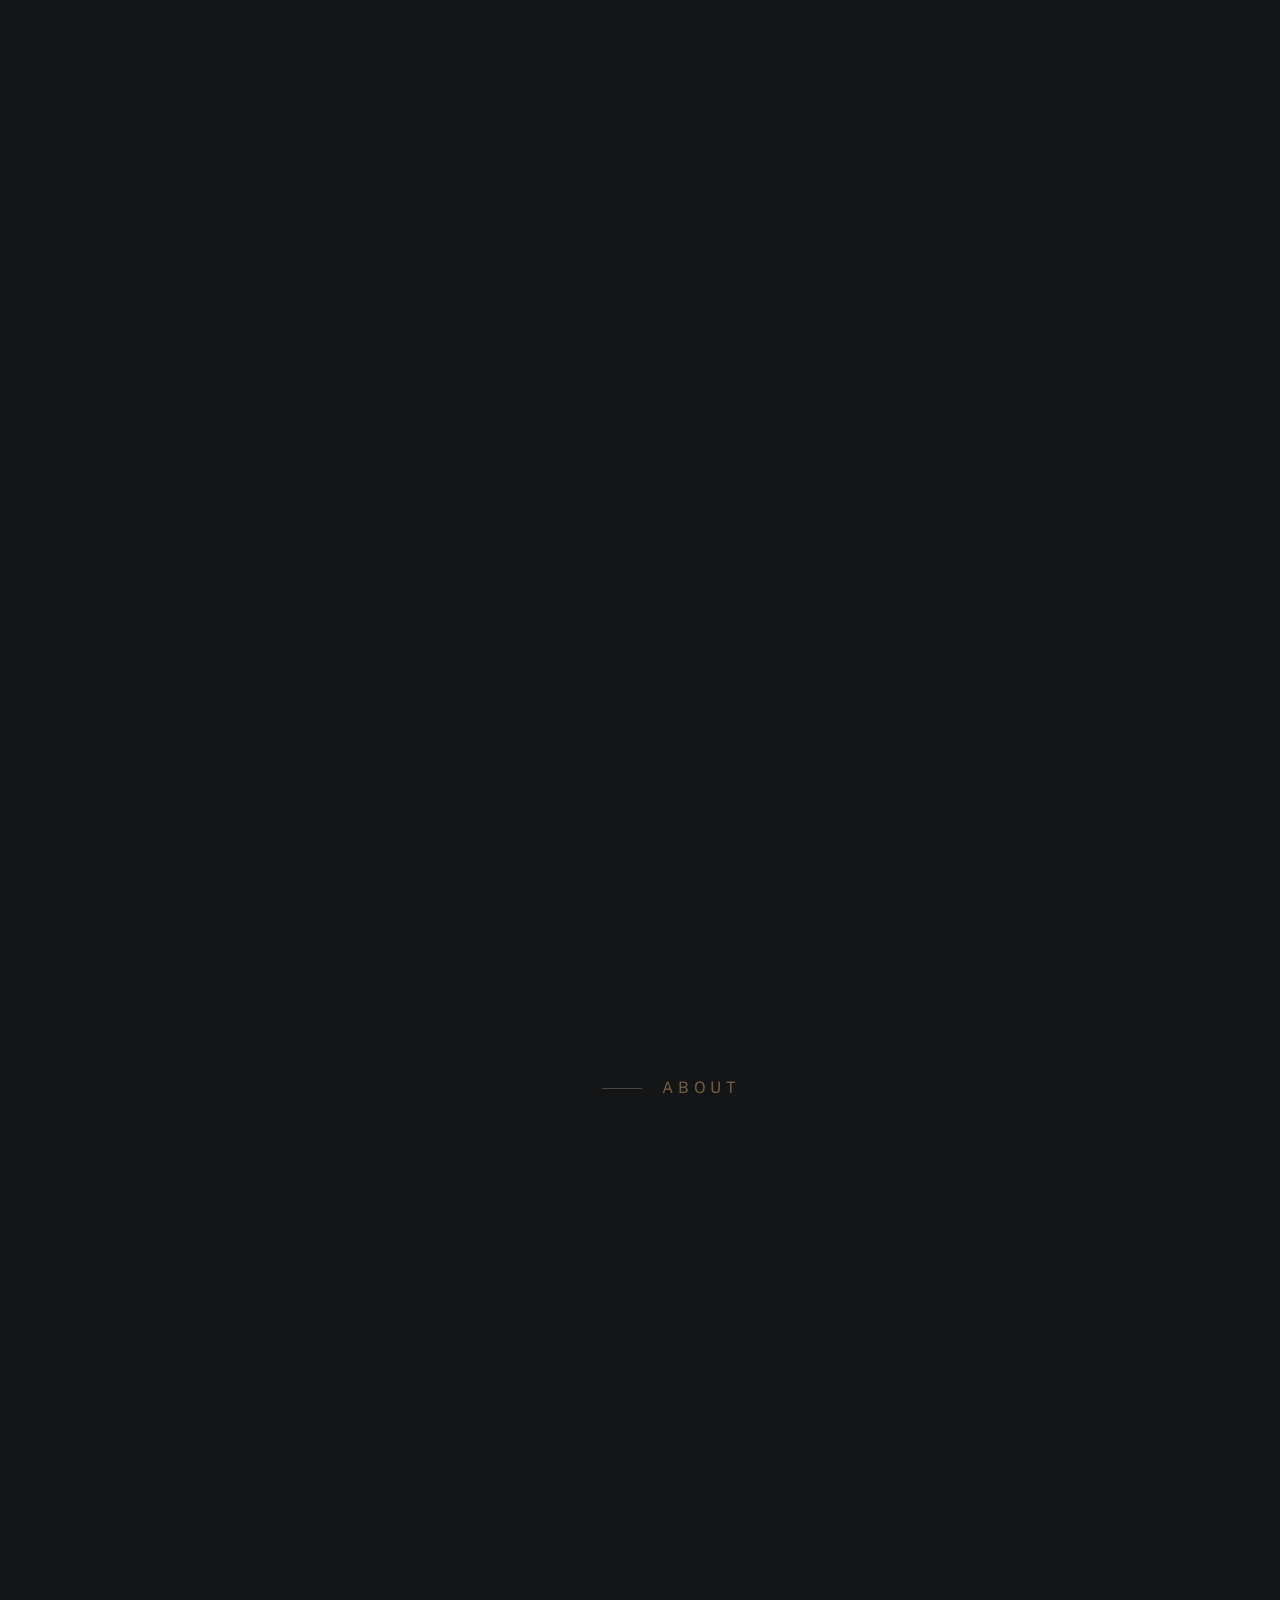
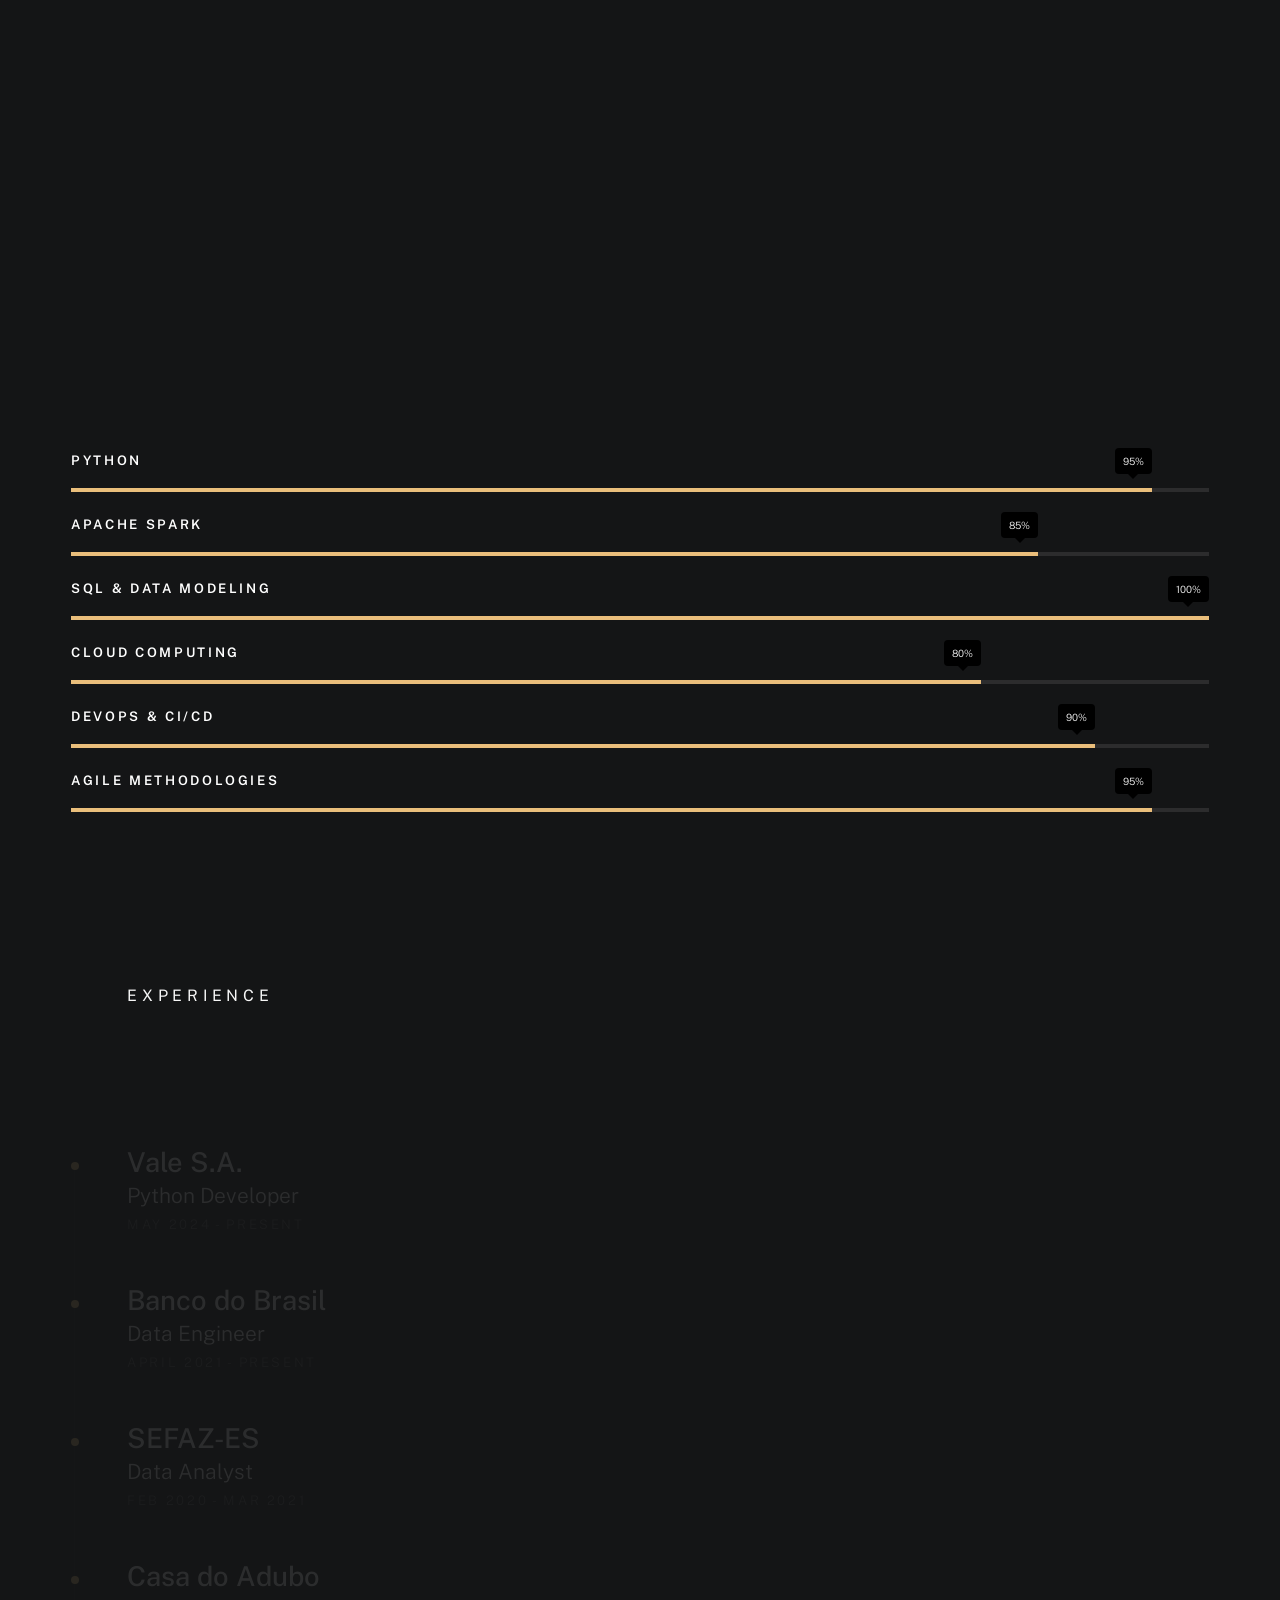
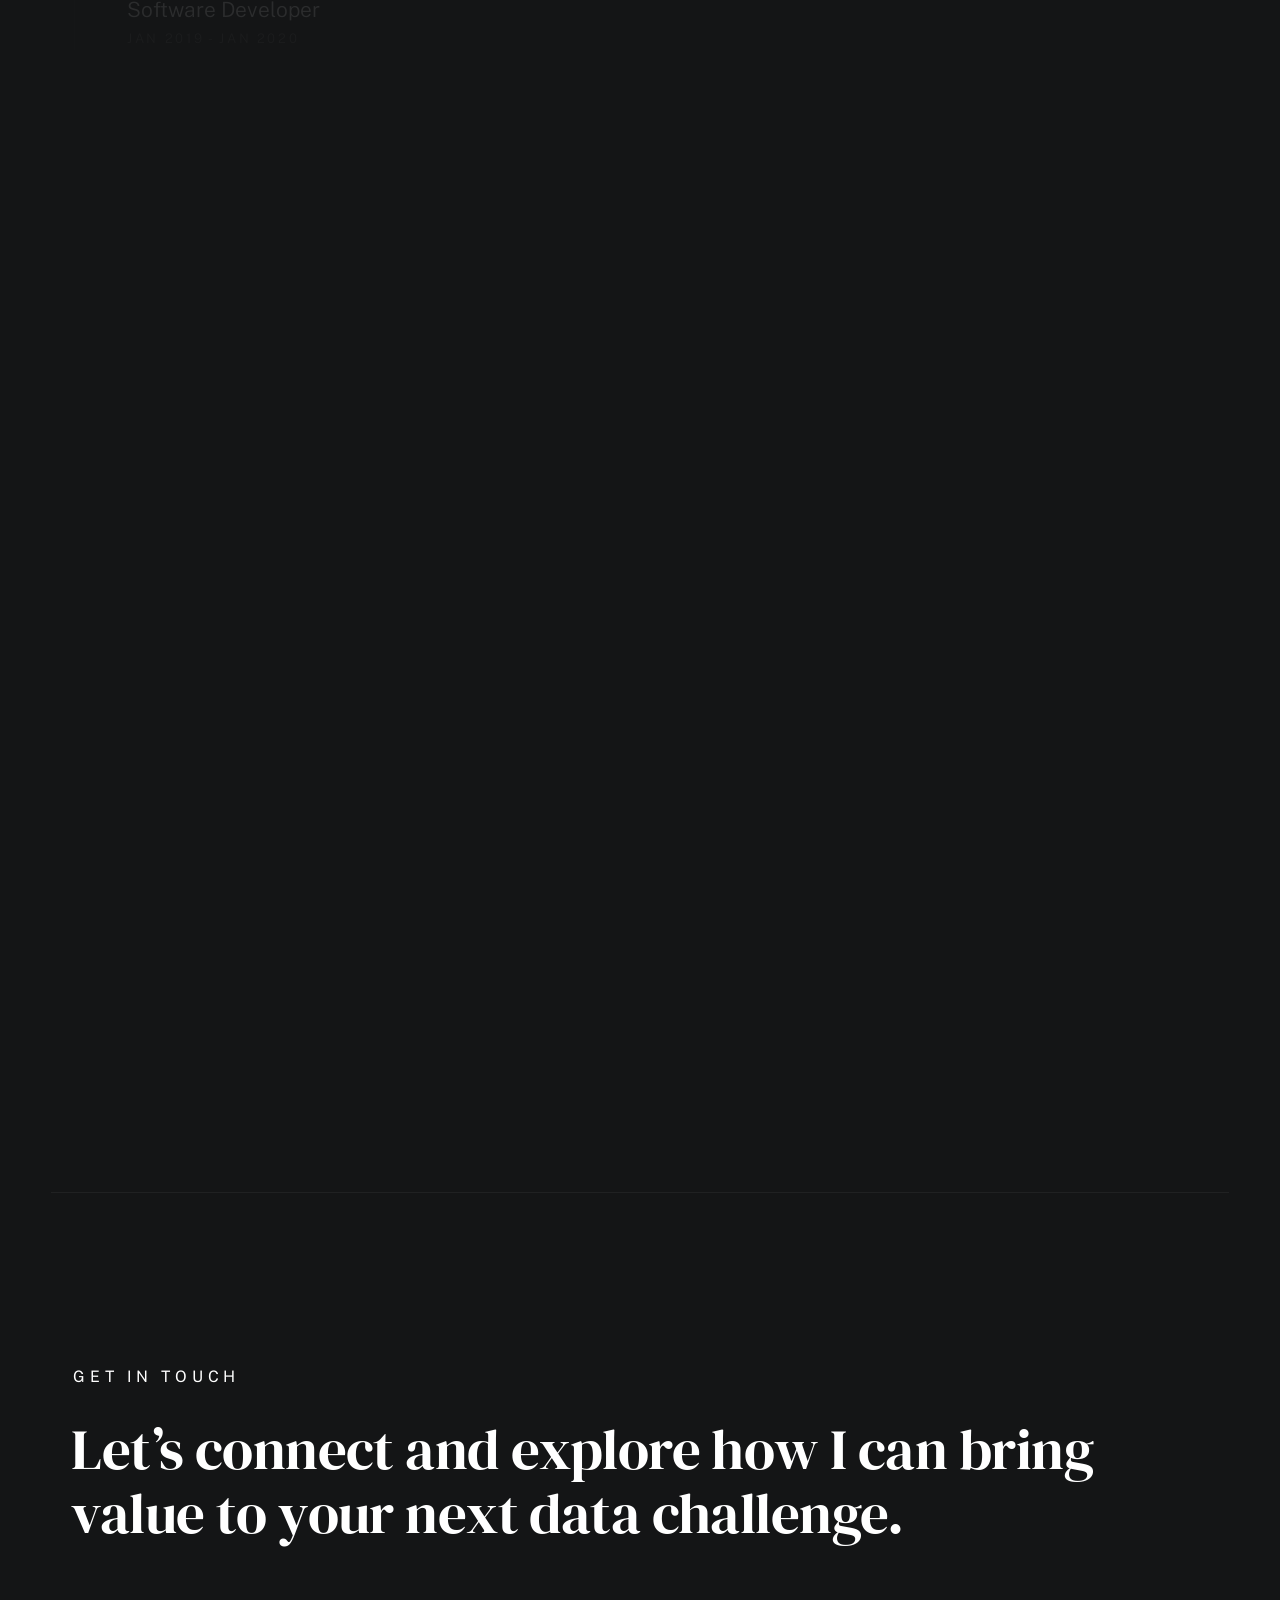
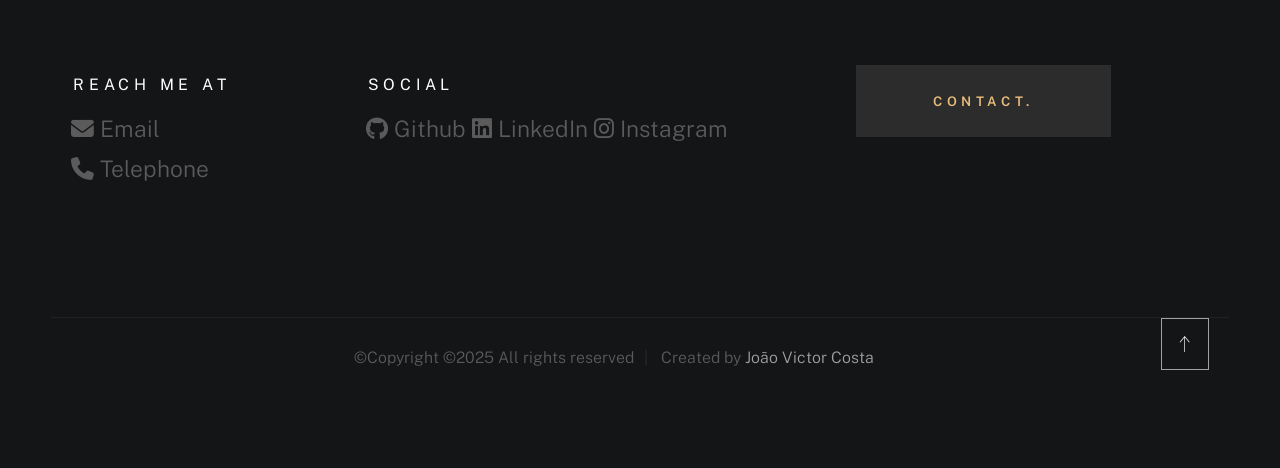
==== commit 71977262: "photo: upload new about photo" ====
--- a/index.html
+++ b/index.html
@@ -123,8 +123,8 @@
                 <div class="row about-info wide" data-animate-block>
 
                     <div class="column lg-6 md-12 about-info__pic-block">
-                        <img src="img/about-photo.jpg" 
-                             srcset="img/about-photo.jpg 1x, img/about-photo@2x.jpg 2x" alt="" class="about-info__pic" data-animate-el>
+                        <img src="img/about_photo.jpg" 
+                             srcset="img/about_photo.jpg 1x, img/about_photo@2x.jpg 2x" alt="" class="about-info__pic" data-animate-el>
                     </div>
 
                     <div class="column lg-6 md-12">
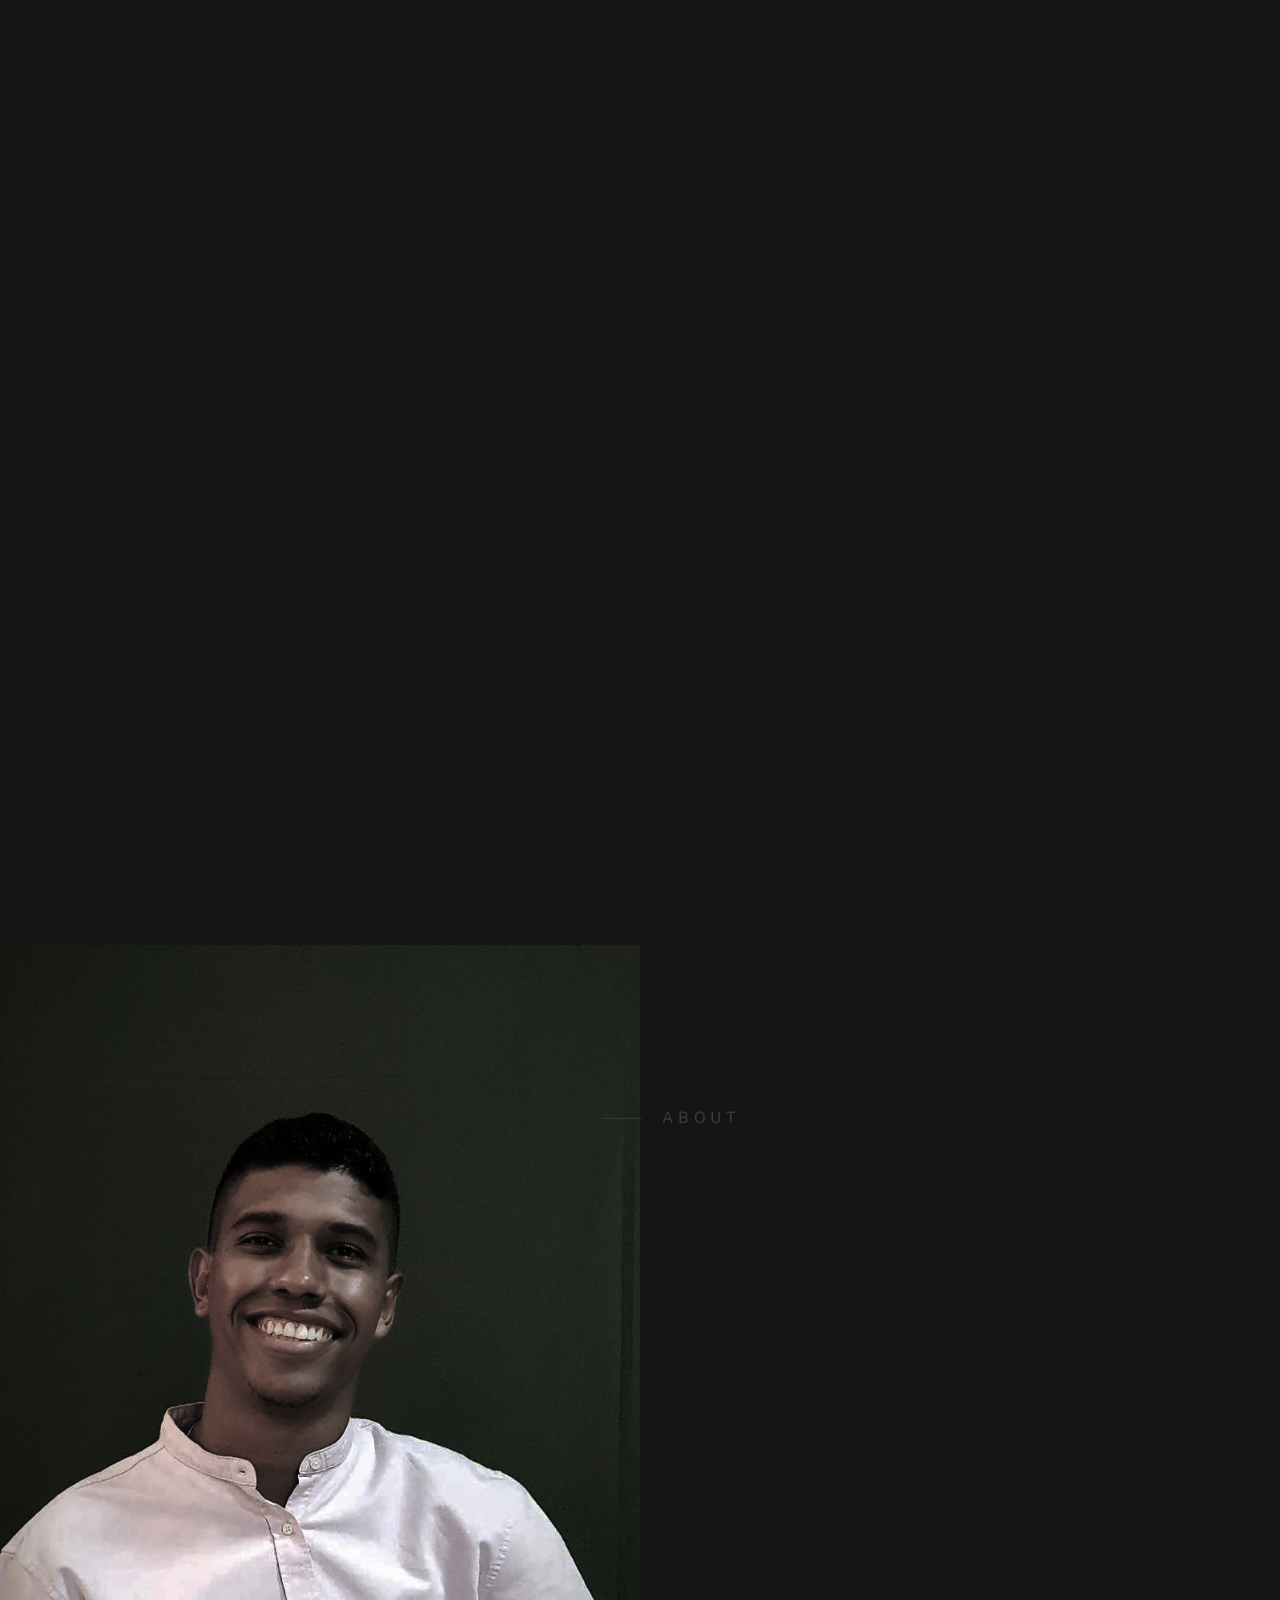
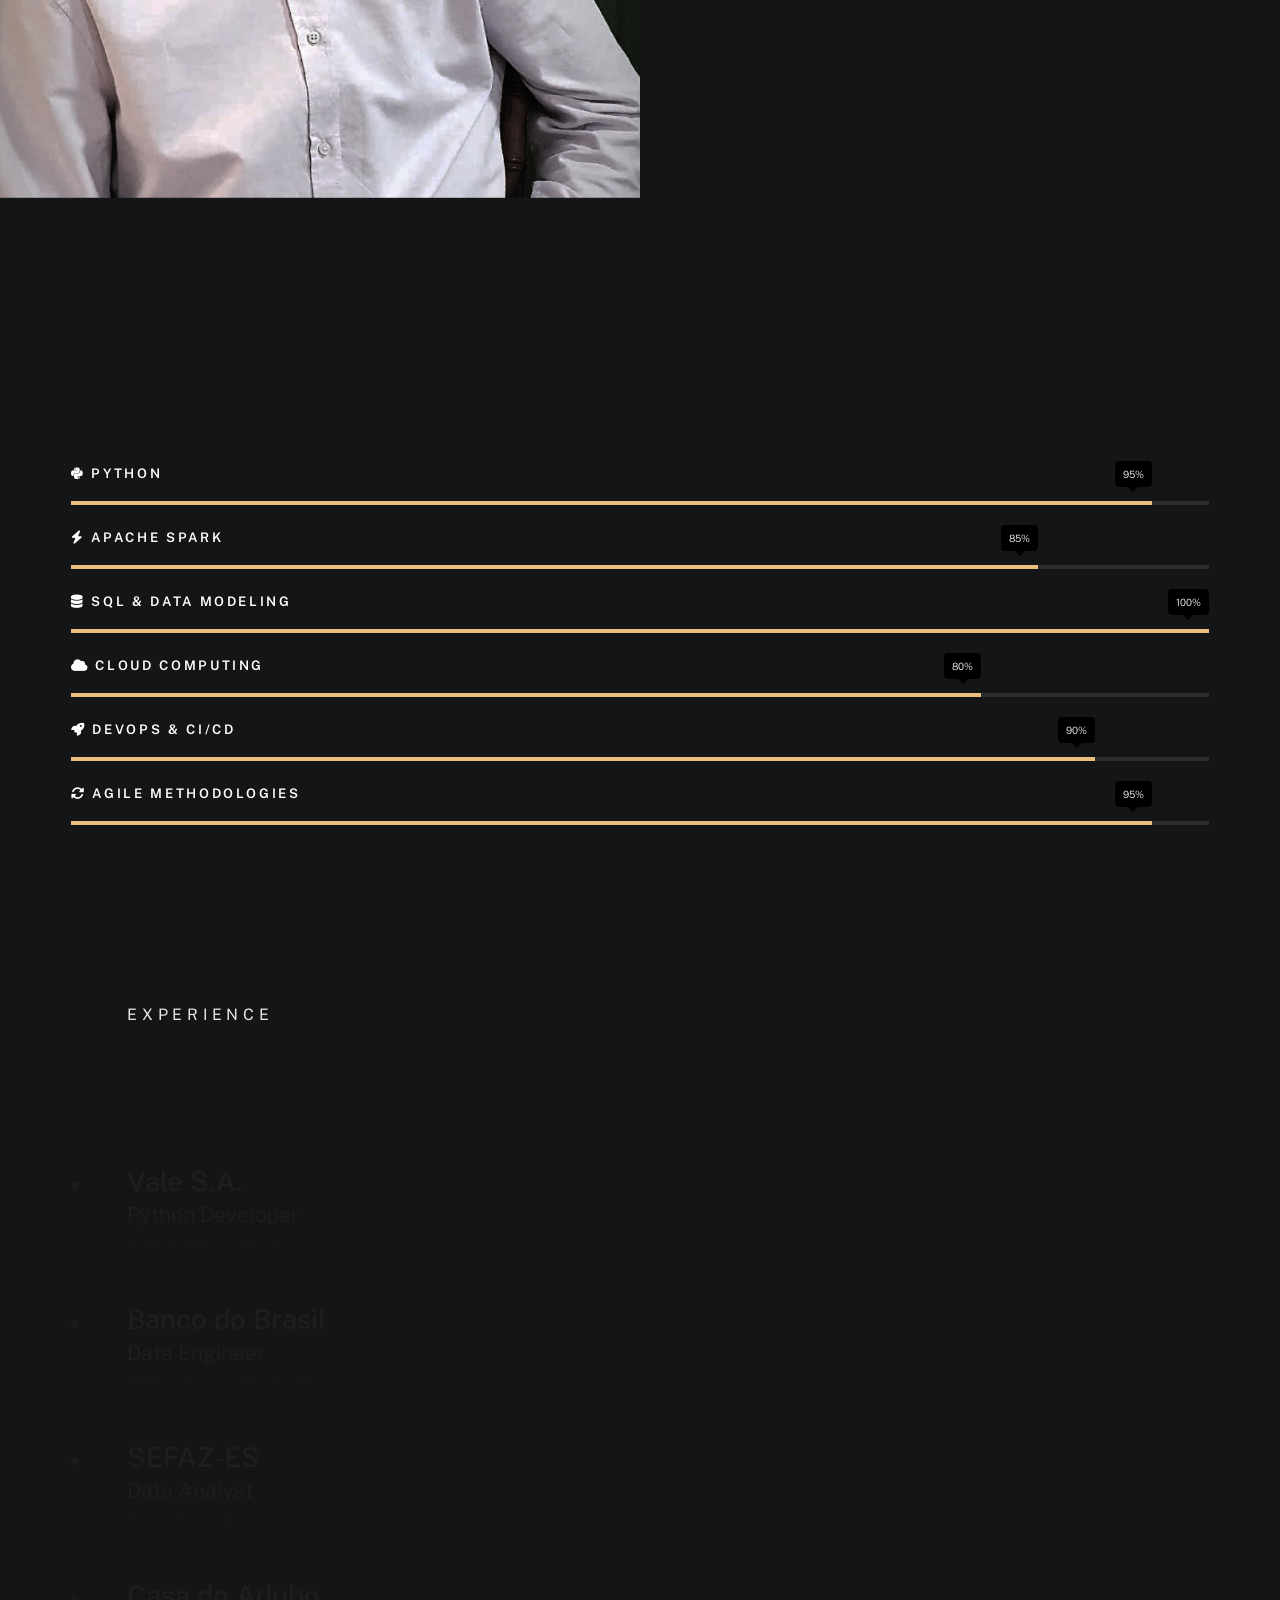
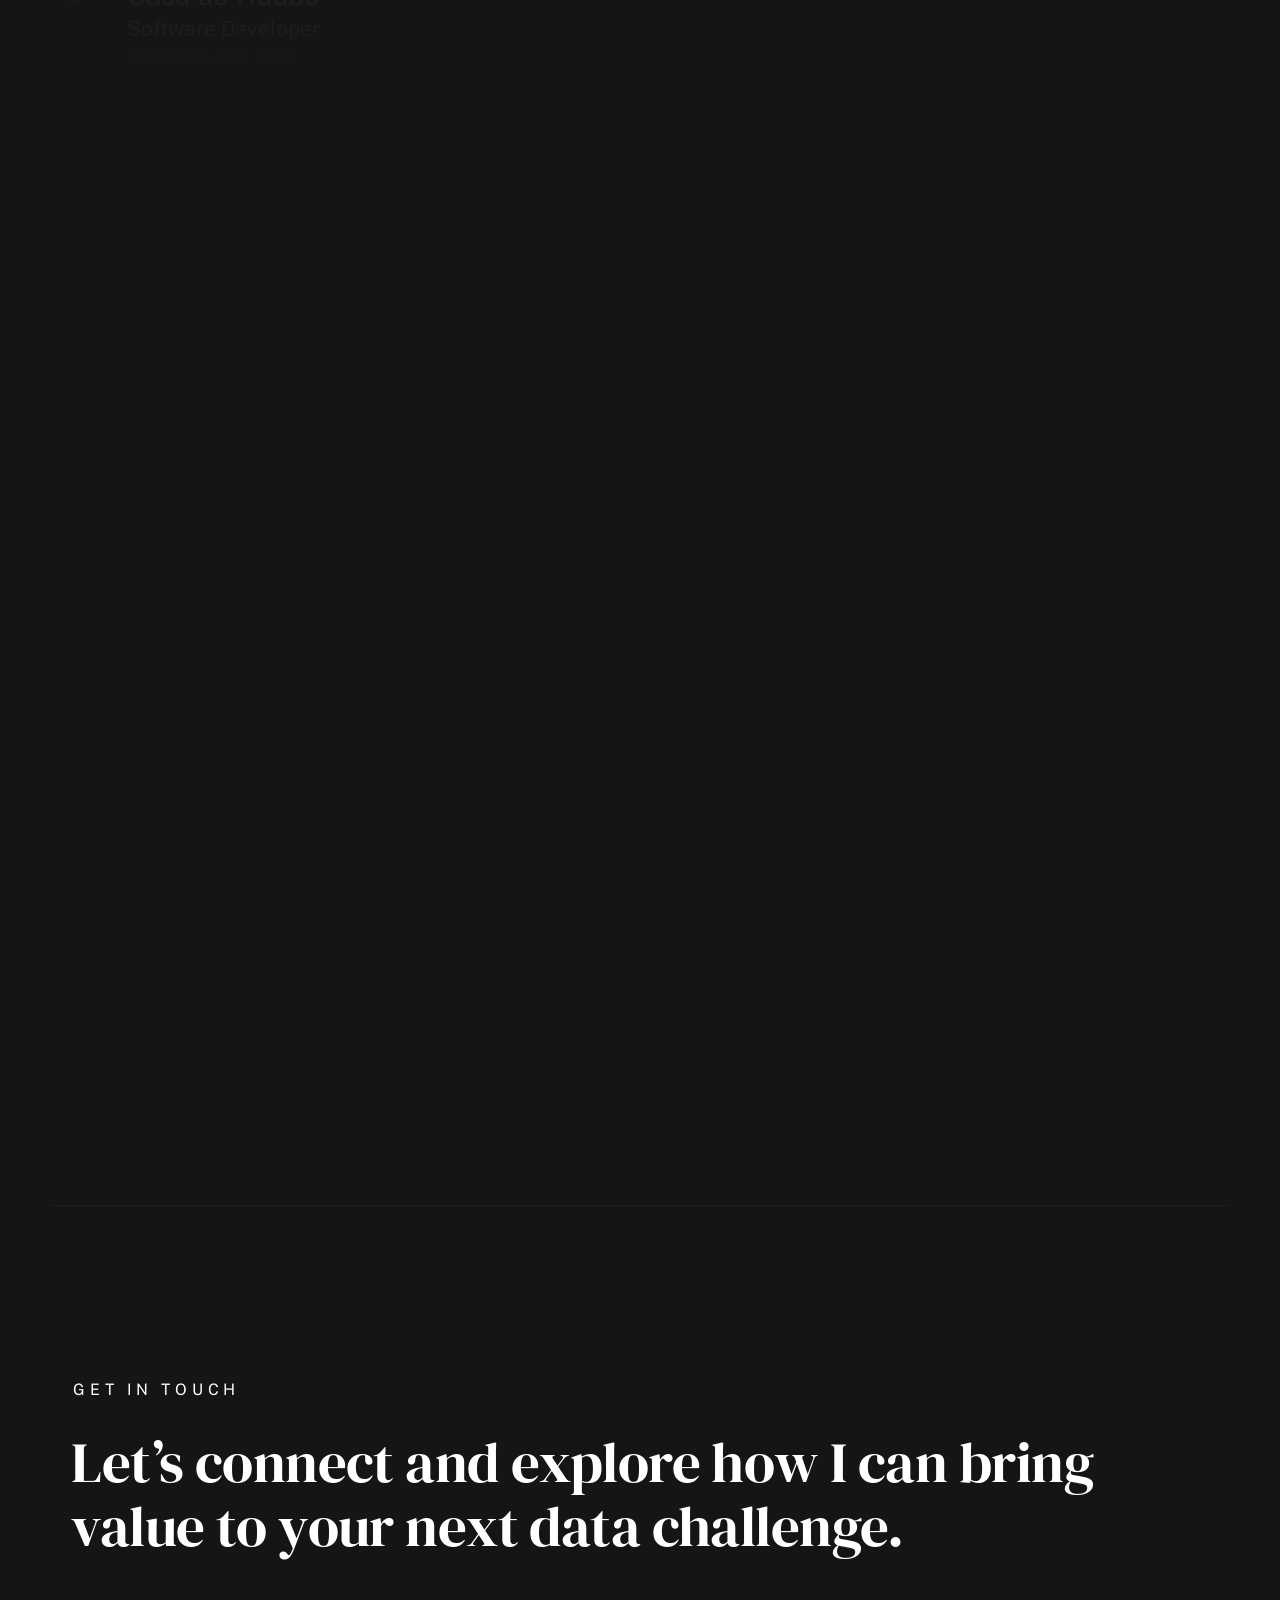
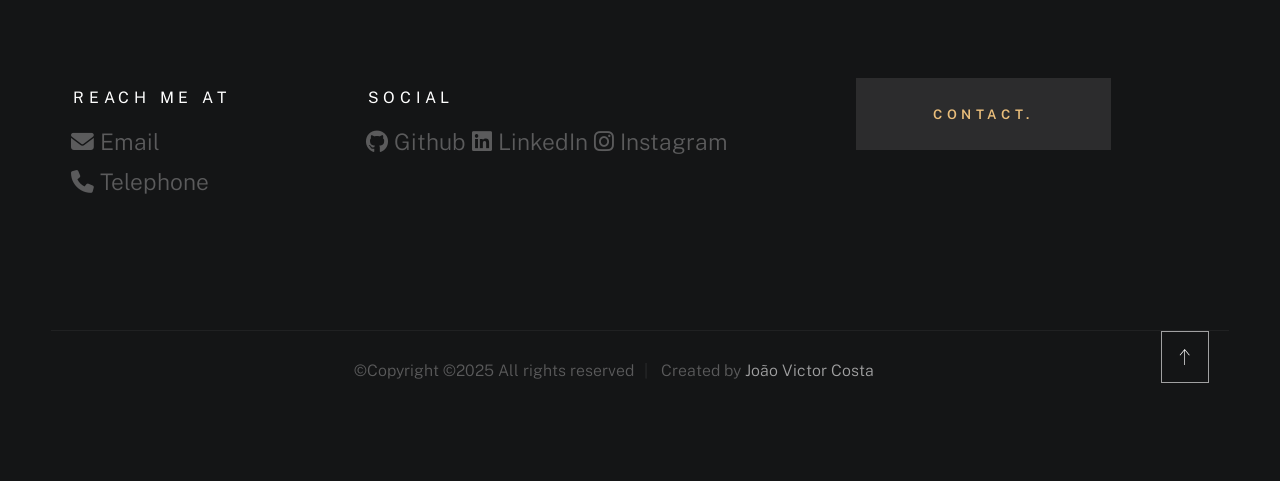
==== commit b2f7344a: "add: button to compose email, icons tools and improves" ====
--- a/index.html
+++ b/index.html
@@ -161,28 +161,28 @@
 
                         <ul class="skill-bars">
                             <li>
-                            <div class="progress percent95"><span>95%</span></div>
-                            <strong>Python</strong>
-                            </li>
-                            <li>
-                            <div class="progress percent85"><span>85%</span></div>
-                            <strong>Apache Spark</strong>
-                            </li>
-                            <li>
-                            <div class="progress percent100"><span>100%</span></div>
-                            <strong>SQL & Data Modeling</strong>
-                            </li>
-                            <li>
-                            <div class="progress percent80"><span>80%</span></div>
-                            <strong>Cloud Computing</strong>
-                            </li>
-                            <li>
-                            <div class="progress percent90"><span>90%</span></div>
-                            <strong>DevOps & CI/CD</strong>
-                            </li>
-                            <li>
-                            <div class="progress percent95"><span>95%</span></div>
-                            <strong>Agile Methodologies</strong>
+                                <div class="progress percent95"><span>95%</span></div>
+                                <strong><i class="fab fa-python"></i> Python</strong>
+                            </li>
+                            <li>
+                                <div class="progress percent85"><span>85%</span></div>
+                                <strong><i class="fas fa-bolt"></i> Apache Spark</strong>
+                            </li>
+                            <li>
+                                <div class="progress percent100"><span>100%</span></div>
+                                <strong><i class="fas fa-database"></i> SQL & Data Modeling</strong>
+                            </li>
+                            <li>
+                                <div class="progress percent80"><span>80%</span></div>
+                                <strong><i class="fas fa-cloud"></i> Cloud Computing</strong>
+                            </li>
+                            <li>
+                                <div class="progress percent90"><span>90%</span></div>
+                                <strong><i class="fas fa-rocket"></i> DevOps & CI/CD</strong>
+                            </li>
+                            <li>
+                                <div class="progress percent95"><span>95%</span></div>
+                                <strong><i class="fas fa-sync-alt"></i> Agile Methodologies</strong>
                             </li>
                         </ul>
 
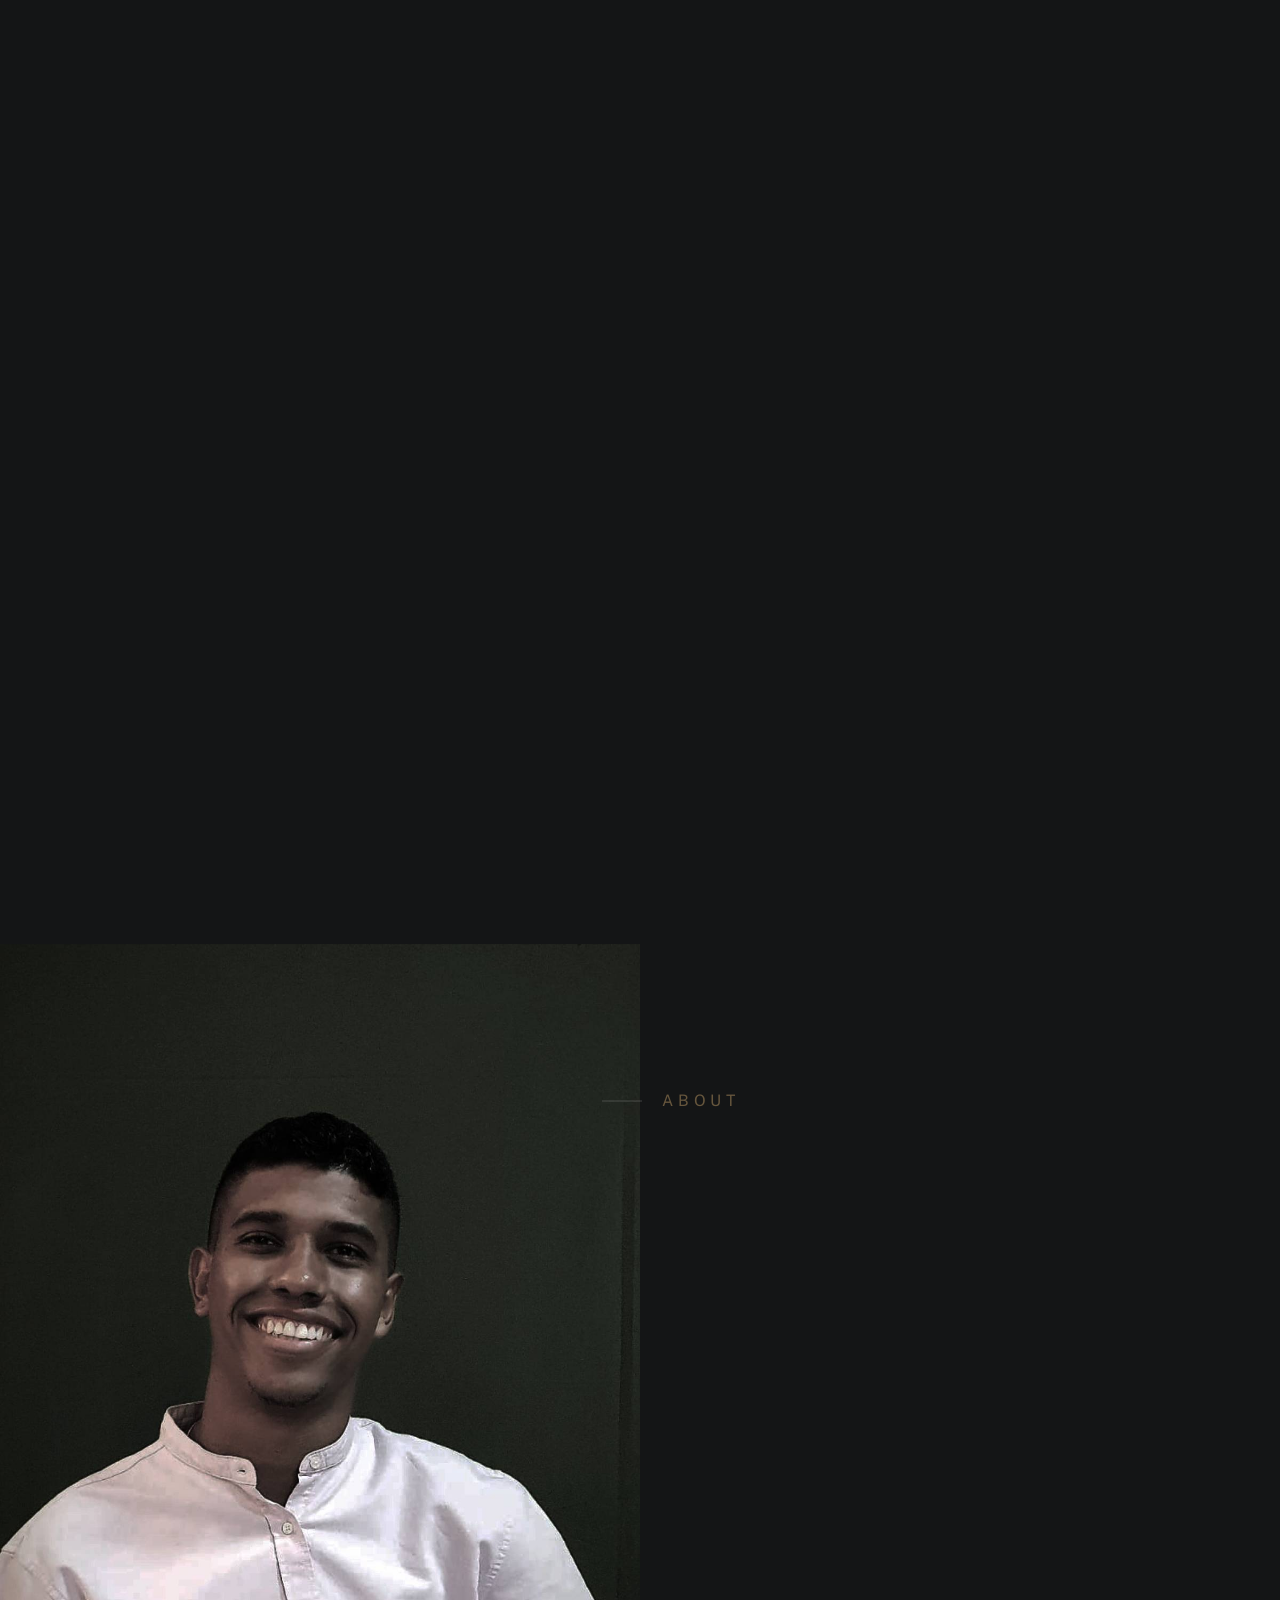
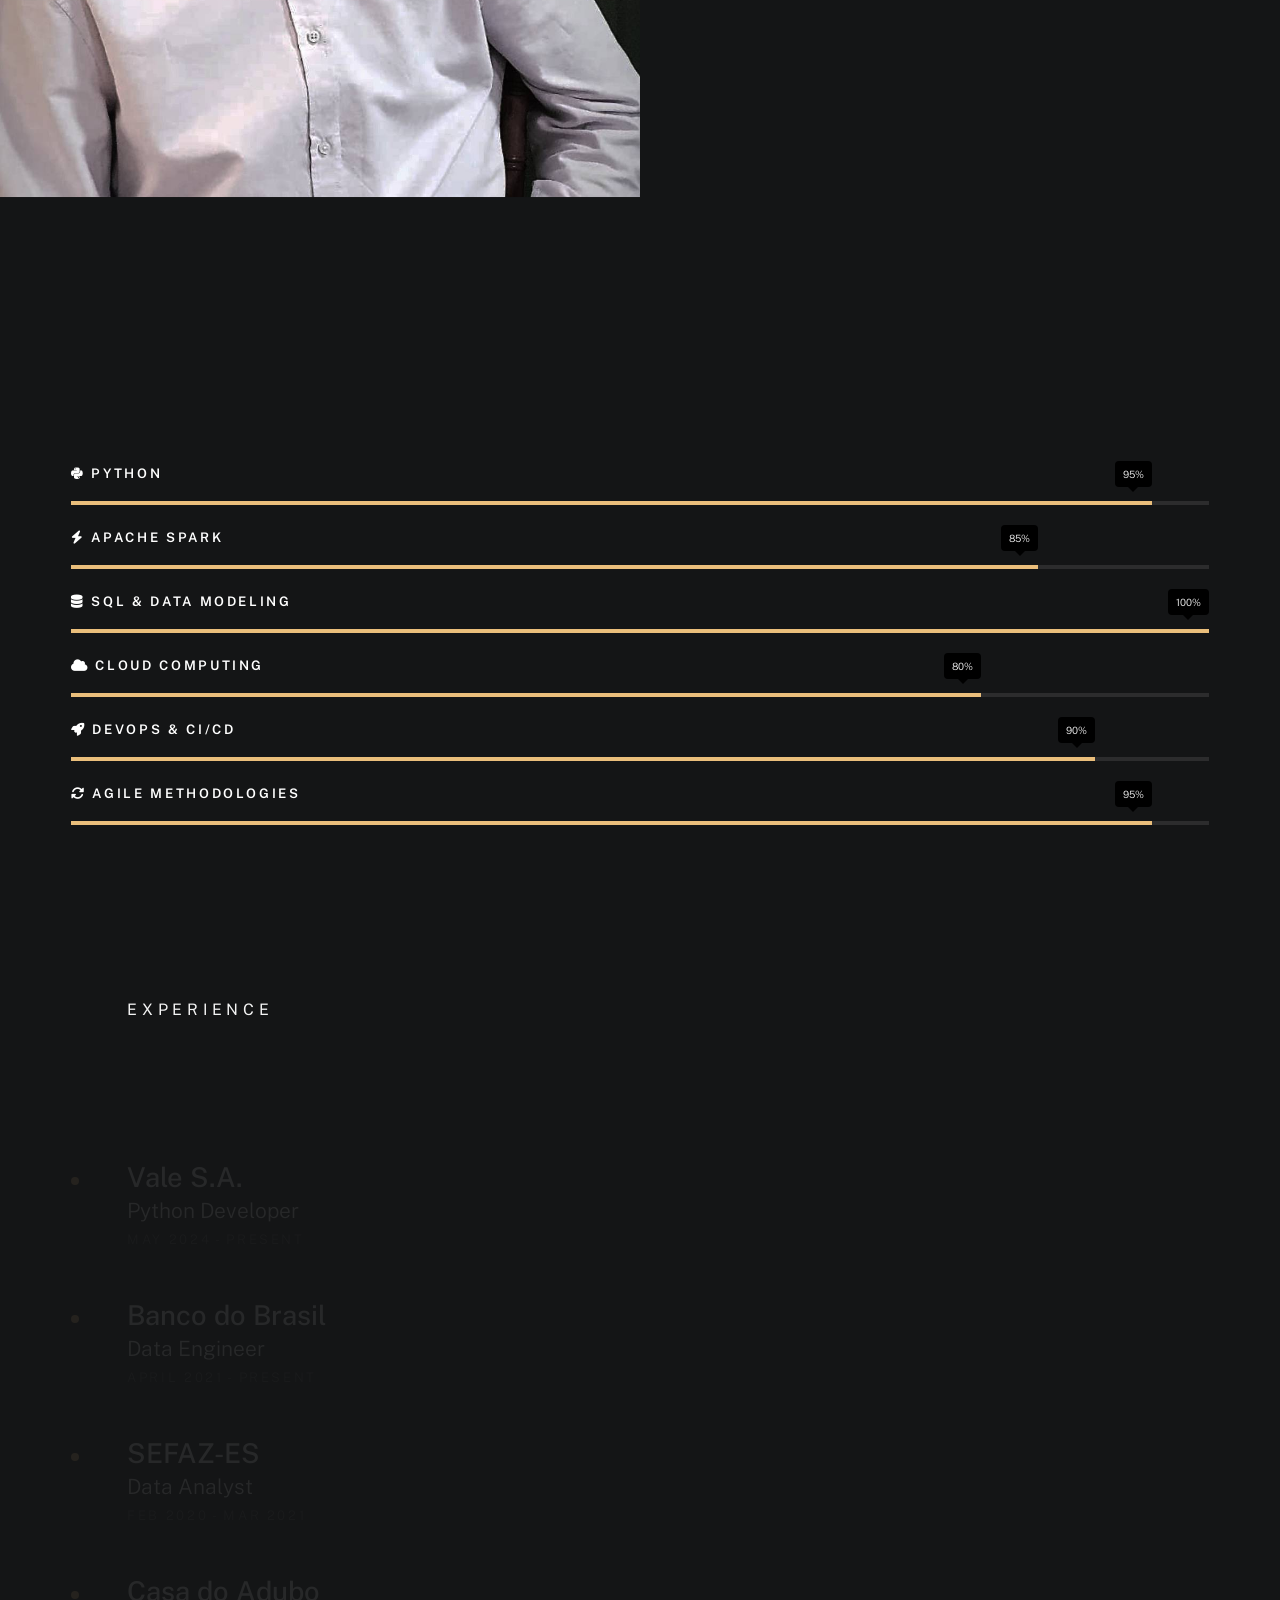
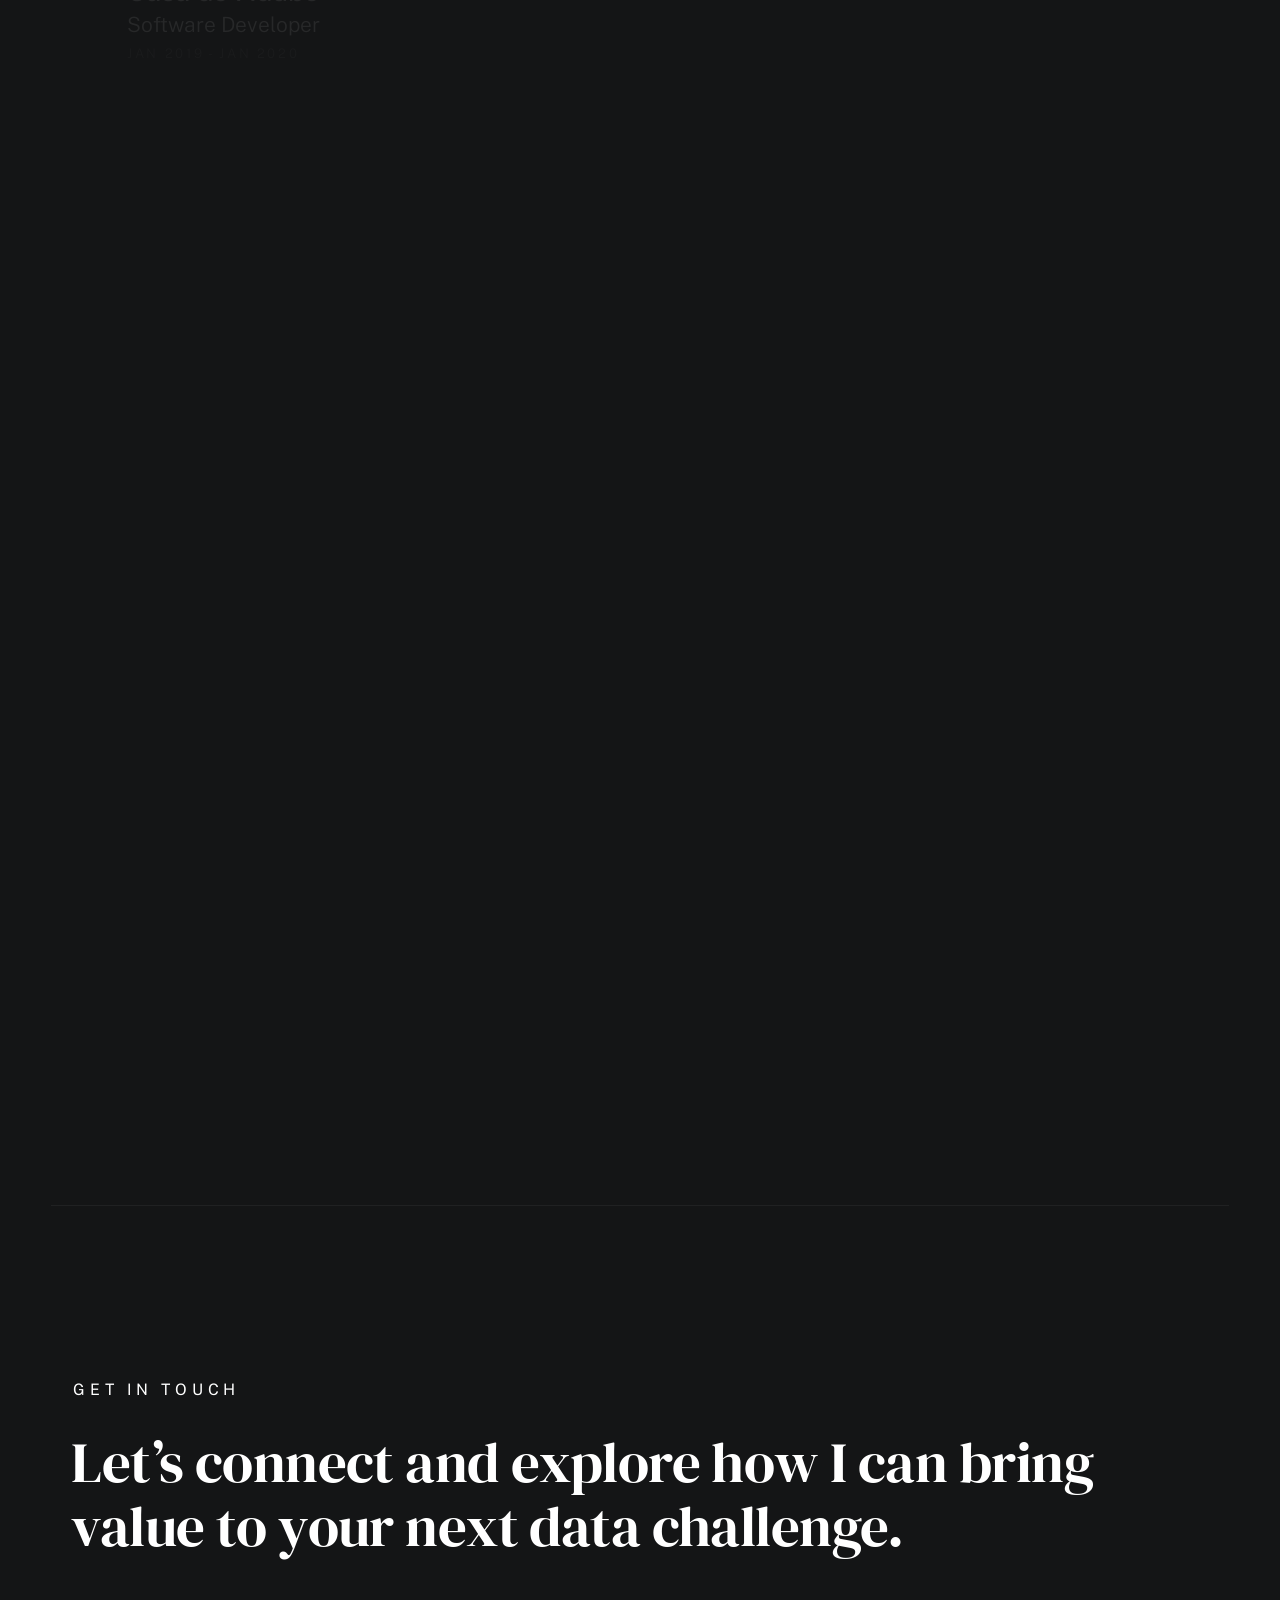
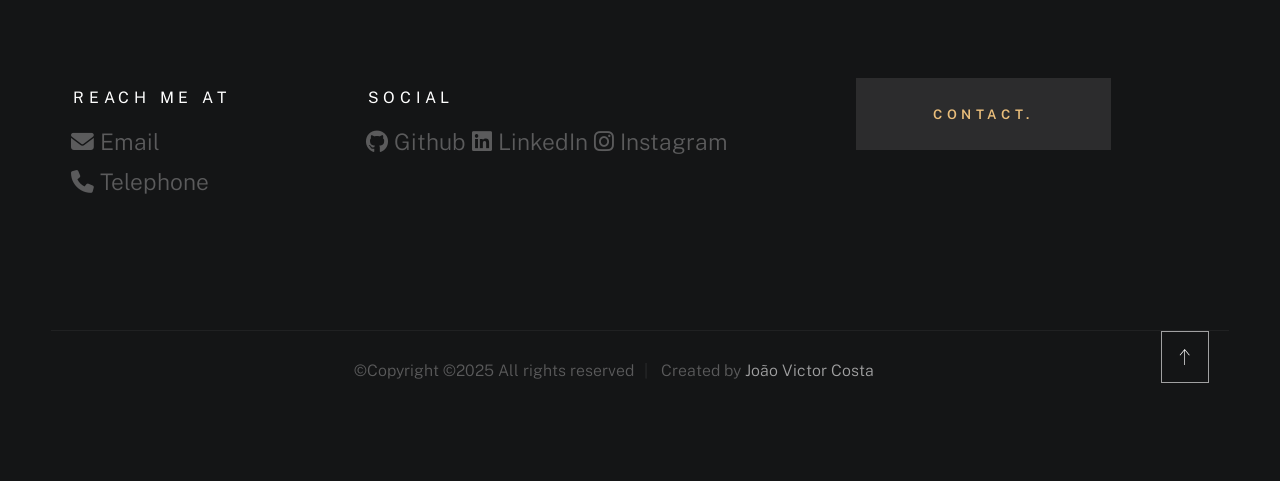
==== commit 10c6b1de: "adjust: align and texts" ====
--- a/index.html
+++ b/index.html
@@ -58,14 +58,14 @@
         <header class="s-header">
 
             <div class="header-mobile">
-                <span class="mobile-home-link"><a href="#">João.</a></span>
+                <span class="mobile-home-link"><a href="#top">João.</a></span>
                 <a class="mobile-menu-toggle" href="#"><span>Menu</span></a>
             </div>
 
             <div class="row wide main-nav-wrap">
                 <nav class="column lg-12 main-nav">
                     <ul>
-                        <li><a href="#" class="home-link">João.</a></li>
+                        <li><a href="#top" class="home-link">João.</a></li>
                         <li><a href="#intro" class="smoothscroll">Intro</a></li>
                         <li><a href="#about" class="smoothscroll">About</a></li>
                         <li><a href="#works" class="smoothscroll">Works</a></li>
@@ -94,7 +94,7 @@
                         </div>
 
                         <h1 class="text-huge-title">
-                            I am <span class="highlight">João Victor, </span><br>
+                            I am <span class="highlight">João, </span><br>
                             Python Developer <br>
                             & Data Engineer.
                             <h3 class="text-pretitle">Building packages, pipelines, and insights that drive decisions.</h3>
--- a/css/vendor.css
+++ b/css/vendor.css
@@ -1,17 +1,7 @@
-/* ===================================================================
- * -------------------------------------------------------------------
- *
- * TOC:
- * 
- * # PrismJS 1.20.0
- * # Swiper 6.4.5
- * # Basiclightbox
- * 
- * ------------------------------------------------------------------- */
-
 code[class*="language-"],
 pre[class*="language-"] {
     color           : #ccc;
+    text-align      : left;
     background      : none;
     font-family     : var(--font-mono);
     font-size       : calc(var(--text-size) * 0.9444);
@@ -126,19 +116,6 @@
 }
 
 
-
-/* ===================================================================
- * # Swiper 6.4.5
- *   Most modern mobile touch slider and framework with hardware accelerated transitions
- *   https://swiperjs.com
- *
- *   Copyright 2014-2020 Vladimir Kharlampidi
- *
- *   Released under the MIT License
- *
- *   Released on: December 18, 2020
- * ------------------------------------------------------------------- */
-
 @font-face {
     font-family : "swiper-icons";
     src         : url("data:application/font-woff;charset=utf-8;base64, [base64]//wADZ2x5ZgAAAywAAADMAAAD2MHtryVoZWFkAAABbAAAADAAAAA2E2+eoWhoZWEAAAGcAAAAHwAAACQC9gDzaG10eAAAAigAAAAZAAAArgJkABFsb2NhAAAC0AAAAFoAAABaFQAUGG1heHAAAAG8AAAAHwAAACAAcABAbmFtZQAAA/gAAAE5AAACXvFdBwlwb3N0AAAFNAAAAGIAAACE5s74hXjaY2BkYGAAYpf5Hu/j+W2+MnAzMYDAzaX6QjD6/4//Bxj5GA8AuRwMYGkAPywL13jaY2BkYGA88P8Agx4j+/8fQDYfA1AEBWgDAIB2BOoAeNpjYGRgYNBh4GdgYgABEMnIABJzYNADCQAACWgAsQB42mNgYfzCOIGBlYGB0YcxjYGBwR1Kf2WQZGhhYGBiYGVmgAFGBiQQkOaawtDAoMBQxXjg/wEGPcYDDA4wNUA2CCgwsAAAO4EL6gAAeNpj2M0gyAACqxgGNWBkZ2D4/wMA+xkDdgAAAHjaY2BgYGaAYBkGRgYQiAHyGMF8FgYHIM3DwMHABGQrMOgyWDLEM1T9/w8UBfEMgLzE////P/5//f/V/xv+r4eaAAeMbAxwIUYmIMHEgKYAYjUcsDAwsLKxc3BycfPw8jEQA/[base64]/uznmfPFBNODM2K7MTQ45YEAZqGP81AmGGcF3iPqOop0r1SPTaTbVkfUe4HXj97wYE+yNwWYxwWu4v1ugWHgo3S1XdZEVqWM7ET0cfnLGxWfkgR42o2PvWrDMBSFj/IHLaF0zKjRgdiVMwScNRAoWUoH78Y2icB/yIY09An6AH2Bdu/UB+yxopYshQiEvnvu0dURgDt8QeC8PDw7Fpji3fEA4z/PEJ6YOB5hKh4dj3EvXhxPqH/SKUY3rJ7srZ4FZnh1PMAtPhwP6fl2PMJMPDgeQ4rY8YT6Gzao0eAEA409DuggmTnFnOcSCiEiLMgxCiTI6Cq5DZUd3Qmp10vO0LaLTd2cjN4fOumlc7lUYbSQcZFkutRG7g6JKZKy0RmdLY680CDnEJ+UMkpFFe1RN7nxdVpXrC4aTtnaurOnYercZg2YVmLN/d/gczfEimrE/fs/bOuq29Zmn8tloORaXgZgGa78yO9/cnXm2BpaGvq25Dv9S4E9+5SIc9PqupJKhYFSSl47+Qcr1mYNAAAAeNptw0cKwkAAAMDZJA8Q7OUJvkLsPfZ6zFVERPy8qHh2YER+3i/BP83vIBLLySsoKimrqKqpa2hp6+jq6RsYGhmbmJqZSy0sraxtbO3sHRydnEMU4uR6yx7JJXveP7WrDycAAAAAAAH//wACeNpjYGRgYOABYhkgZgJCZgZNBkYGLQZtIJsFLMYAAAw3ALgAeNolizEKgDAQBCchRbC2sFER0YD6qVQiBCv/H9ezGI6Z5XBAw8CBK/m5iQQVauVbXLnOrMZv2oLdKFa8Pjuru2hJzGabmOSLzNMzvutpB3N42mNgZGBg4GKQYzBhYMxJLMlj4GBgAYow/P/PAJJhLM6sSoWKfWCAAwDAjgbRAAB42mNgYGBkAIIbCZo5IPrmUn0hGA0AO8EFTQAA") format("woff");
@@ -769,13 +746,6 @@
 }
 
 
-
-/* ===================================================================
- * # Basiclightbox
- *
- *
- * ------------------------------------------------------------------- */
-
 .basicLightbox {
     position        : fixed;
     display         : flex;
--- a/css/styles.css
+++ b/css/styles.css
@@ -1467,15 +1467,18 @@
 }
 
 code {
-    font-size     : var(--text-sm);
-    line-height   : 1.6rem;
-    margin        : 0 .2rem;
-    padding       : calc(((var(--vspace-1) - 1.6rem) / 2) - .1rem) calc(.8rem - .1rem);
+    text-align    : left;
+    font-family   : 'Fira Code', 'Courier New', monospace;
+    font-size     : 0.9rem;
+    line-height   : 1.6;
+    padding       : 0.25rem 0.6rem;
+    margin        : 0 0.2rem;
+    background    : #1e1e1e; /* Dark editor style */
+    color         : #dcdcaa; /* Variable / keyword tone */
+    border        : 1px solid #3c3c3c;
+    border-radius : 4px;
     white-space   : nowrap;
-    background    : var(--color-gray-9);
-    border        : 1px solid var(--color-gray-8);
-    color         : var(--color-text-dark);
-    border-radius : 3px;
+    box-shadow    : inset 0 0 0.2rem rgba(0, 0, 0, 0.25);
 }
 
 pre>code {
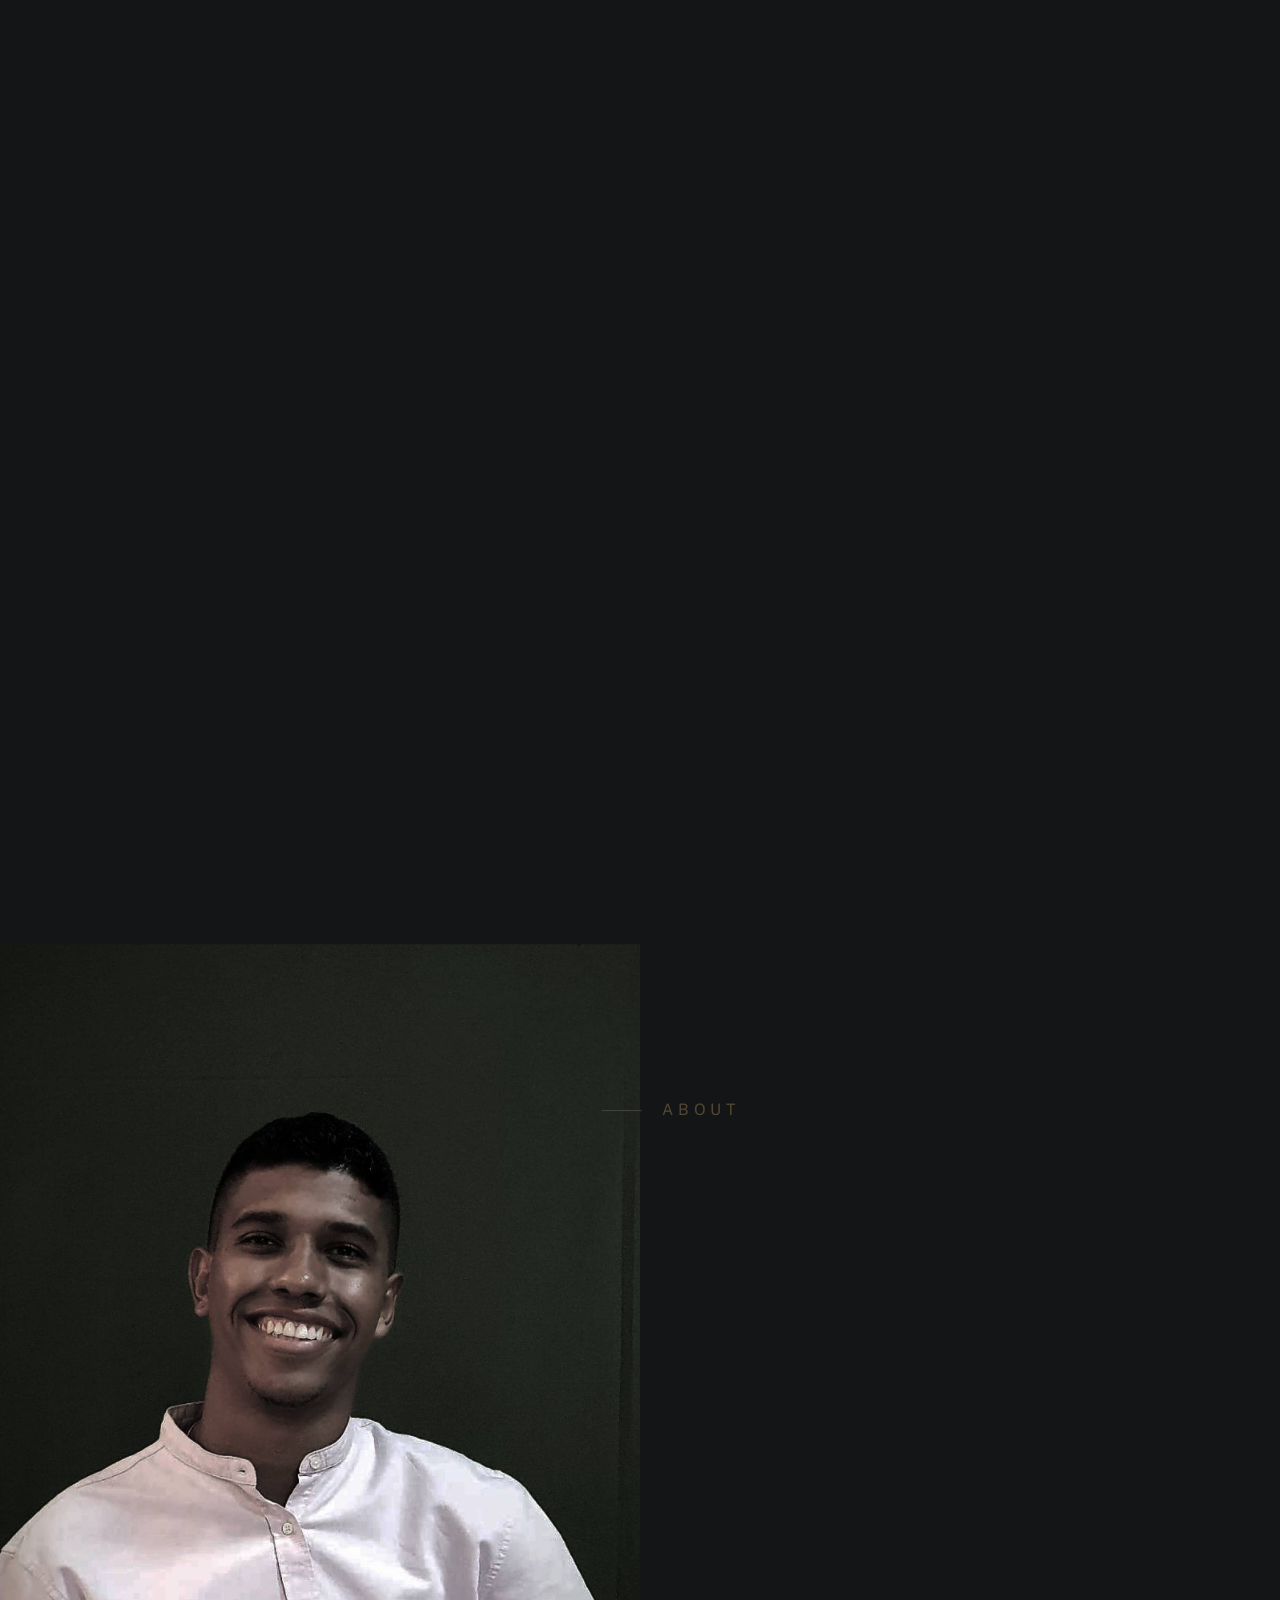
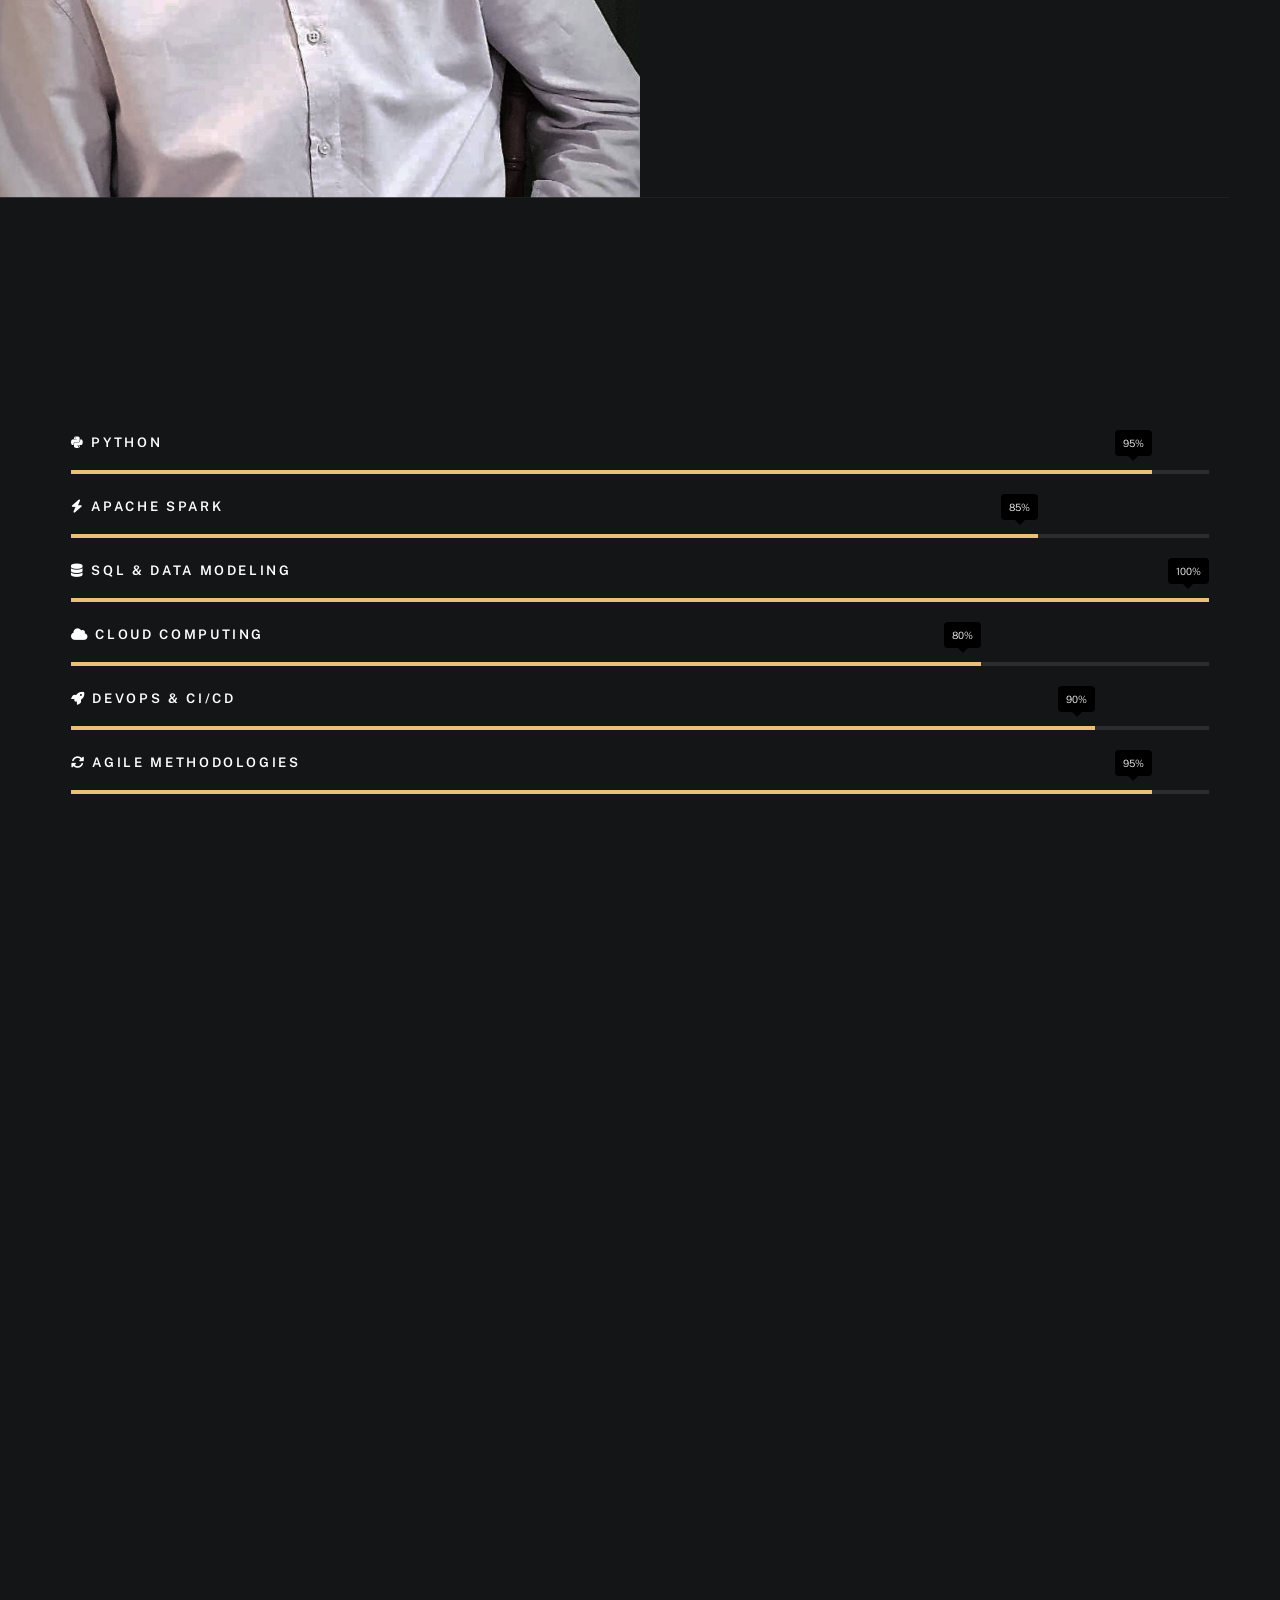
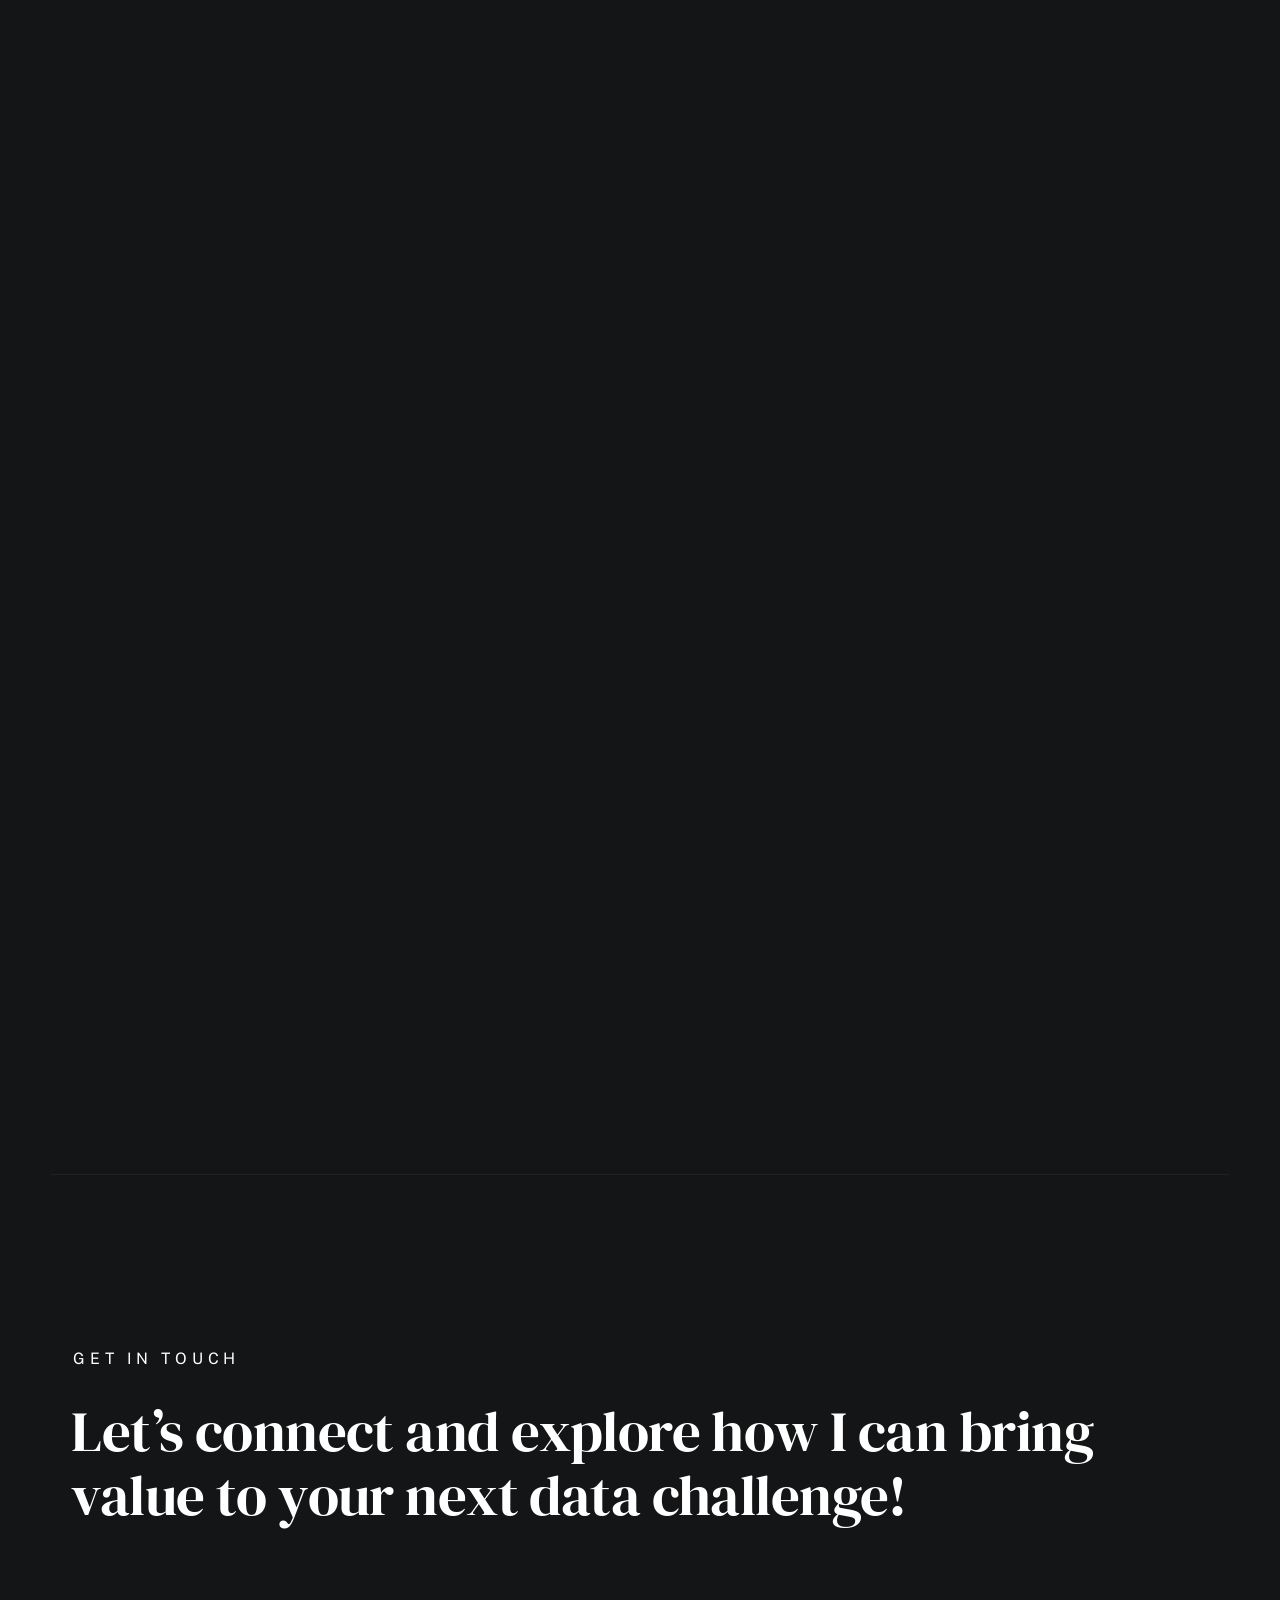
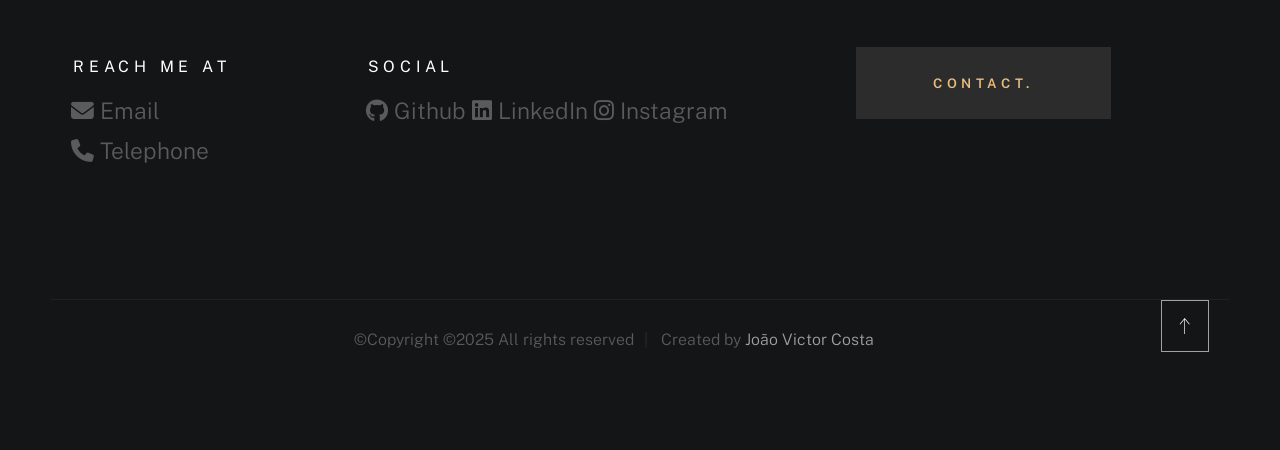
==== commit 02aaeed6: "js: button language control, adapt texts" ====
--- a/index.html
+++ b/index.html
@@ -58,16 +58,17 @@
         <header class="s-header">
 
             <div class="header-mobile">
-                <span class="mobile-home-link"><a href="#top">João.</a></span>
-                <a class="mobile-menu-toggle" href="#"><span>Menu</span></a>
+                <span class="mobile-home-link"><a href="">João.</a></span>
+                <a class="mobile-menu-toggle" href=""><span>Menu</span></a>
             </div>
 
             <div class="row wide main-nav-wrap">
                 <nav class="column lg-12 main-nav">
                     <ul>
-                        <li><a href="#top" class="home-link">João.</a></li>
+                        <li><a href="#top" class="smoothscroll">João.</a></li>
                         <li><a href="#intro" class="smoothscroll">Intro</a></li>
                         <li><a href="#about" class="smoothscroll">About</a></li>
+                        <li><a href="#career" class="smoothscroll">Career</a></li>
                         <li><a href="#works" class="smoothscroll">Works</a></li>
                         <li><a href="#contact" class="smoothscroll">Say Hello</a></li>
                     </ul>
@@ -89,15 +90,17 @@
                 <div class="row intro-content wide">
 
                     <div class="column">
-                        <div class="text-pretitle with-line">
+                        <div id="hero-greeting" class="text-pretitle with-line">
                             Hello World
                         </div>
 
                         <h1 class="text-huge-title">
-                            I am <span class="highlight">João, </span><br>
-                            Python Developer <br>
-                            & Data Engineer.
-                            <h3 class="text-pretitle">Building packages, pipelines, and insights that drive decisions.</h3>
+                            <span id="hero-name"></span><br>
+                            <span id="hero-role-one"></span><br>
+                            <span id="hero-role-two"></span>
+                            <h3 id="hero-subtitle" class="text-pretitle">
+                                Building packages, pipelines, and insights that drive decisions.
+                            </h3>
                         </h1>
                     </div>
 
@@ -105,12 +108,20 @@
                         <li><a href="https://github.com/costajao" target="_blank">Github</a></li>
                         <li><a href="https://www.linkedin.com/in/costajao/" target="_blank">LinkedIn</a></li>
                         <li><a href="https://www.instagram.com/costajao/" target="_blank">Instagram</a></li>
+                        <li><a href="" class="lang-btn">
+                            <img id="lang-toggle"
+                                 src="https://hatscripts.github.io/circle-flags/flags/us.svg"
+                                 alt="Switch Language"
+                                 width="24" />
+                          </a>ㅤ</li>
                     </ul>
 
                 </div> <!-- end intro content -->
 
                 <a href="#about" class="intro-scrolldown smoothscroll">
-                    <svg width="24" height="24" viewBox="0 0 24 24" xmlns="http://www.w3.org/2000/svg" fill-rule="evenodd" clip-rule="evenodd"><path d="M11 21.883l-6.235-7.527-.765.644 7.521 9 7.479-9-.764-.645-6.236 7.529v-21.884h-1v21.883z"/></svg>
+                    <svg width="24" height="24" viewBox="0 0 24 24" xmlns="http://www.w3.org/2000/svg" fill-rule="evenodd" clip-rule="evenodd">
+                        <path d="M11 21.883l-6.235-7.527-.765.644 7.521 9 7.479-9-.764-.645-6.236 7.529v-21.884h-1v21.883z"/>
+                    </svg>
                 </a>
 
             </section> <!-- end s-intro -->
@@ -134,28 +145,21 @@
                                 About
                             </h2>
                             <p class="attention-getter" data-animate-el>
-                                A <strong>Python Developer</strong> with solid experience in <strong>Data 
-                                Engineering</strong> and Business Intelligence, transforming data into 
-                                strategic insights using tools like <strong>Spark, SQL, and Azure DevOps</strong>. 
-                                I'm currently focused on building <strong>Python packages, internal libraries, 
-                                and automation tools</strong> that optimize workflows and enhance productivity 
-                                across data teams.
+                                <span id="about-one"></span>
                             </p>
                             <p class="attention-getter" data-animate-el> 
-                                I’m passionate about building and contributing to solutions that 
-                                <strong>enhance productivity, connect people, and enable sustainable growth</strong>. 
-                                I’m constantly seeking opportunities to apply my skills in impactful 
-                                projects and contribute to innovative, purpose-driven teams.
+                                <span id="about-two"></span>
                             </p>
-                            <a href="https://www.linkedin.com/in/costajao/" class="btn btn--medium u-fullwidth" data-animate-el>LinkedIn</a>
-
+                            <a href="asset/resume_joao_victor.pdf" target="_blank" class="btn btn--medium u-fullwidth" data-animate-el>
+                                <i class="fas fa-file-pdf"></i> resume
+                            </a>
                         </div>
                     </div>
                 </div> <!-- about-info -->
 
-
-                <div class="row about-expertise" data-animate-block>
-                    <div class="column lg-12">
+                <div class="row contact-top" data-animate-block>
+
+                    <div class="column lg-12 md-12">
 
                         <h2 class="text-pretitle" data-animate-el>Skills</h2>
 
@@ -187,8 +191,14 @@
                         </ul>
 
                     </div>
-                </div> <!-- end about-expertise -->
-
+                    
+                </div> <!-- end skill-bars -->
+
+            </section> <!-- end s-about -->
+
+            <!-- ### career
+            ================================================== -->
+            <section id="career" class="s-career target-section">
 
                 <div class="row about-timelines" data-animate-block>
 
@@ -293,7 +303,7 @@
 
                 </div> <!-- end about-timelines -->
 
-            </section> <!-- end s-about -->
+            </section> <!-- end s-career -->
 
             <!-- ### works
             ================================================== -->
@@ -314,18 +324,7 @@
                                             <span>Python Developer</span>
                                         </cite>
                                     </div>
-                                    <p>
-                                        I led the development of a closed-source <strong>Python</strong> library designed to 
-                                        streamline and accelerate the entire the data analysis lifecycle—from exploratory 
-                                        analysis and preprocessing to integration with corporate systems, process automation, 
-                                        advanced analytics, and machine learning modeling. 
-                                        Built to be accessible for non-technical business users, the library enabled intuitive, 
-                                        structured insight generation and helped democratize data across the organization. 
-                                        To ensure quality, scalability, and maintainability, I implemented a robust <strong>CI/CD</strong> 
-                                        pipeline using <strong>Docker</strong> for isolated environments, <strong>SonarQube</strong> 
-                                        for static code analysis, automated testing, and structured version control, 
-                                        establishing a secure and reproducible development process.
-                                    </p>
+                                    <p><span id="work-vale"></span></p>
                                 </div> <!-- end testimonial-slider__slide -->
                 
                                 <div class="testimonial-slider__slide swiper-slide">
@@ -336,17 +335,7 @@
                                             <span>Data Engineer</span>
                                         </cite>
                                     </div>
-                                    <p>
-                                        I contributed to strategic data initiatives using <strong>Python, Apache Spark</strong>, 
-                                        and <strong>DB2</strong>, applying <strong>descriptive and predictive modeling</strong> 
-                                        to identify customer and product churn risks—resulting in an <strong>81%</strong> reduction 
-                                        in churn. I also supported ESG analysis projects, delivering insights aligned with sustainable 
-                                        investment guidelines, and led the development of executive dashboards for C-level monitoring. 
-                                        Additionally, I built Airflow-orchestrated pipelines to monitor BI tools like <strong>Power BI, 
-                                        Spotfire, Cognos, OBIEE</strong>, and <strong>SAS</strong>, ensuring system reliability. 
-                                        My work also included designing analytics solutions to assess employee proficiency, 
-                                        integrating structured data and dashboards to support HR strategies and organizational growth.
-                                    </p>
+                                    <p><span id="work-bb"></span></p>
                                 </div> <!-- end testimonial-slider__slide -->
                 
                                 <div class="testimonial-slider__slide swiper-slide">
@@ -357,18 +346,7 @@
                                             <span>Data Analyst</span>
                                         </cite>
                                     </div>
-                                    <p>
-                                        I worked on the development of <strong>decision support systems</strong> for monitoring 
-                                        corporate tax compliance and vehicle tax control. I contributed to improving platforms 
-                                        for tracking payment declarations and controlling agricultural producers’ tax data. 
-                                        My responsibilities included <strong>PL/SQL development, data integration</strong> 
-                                        using <strong>SAS (DI, Flow, Viya, Guide)</strong>, <strong>SQL</strong> and 
-                                        <strong>Python</strong>, as well as data modeling with PowerDesigner and version control 
-                                        with <strong>Git</strong>. I orchestrated ETL pipelines, built dashboards and reports, 
-                                        and supported data ingestion into <strong>Data Warehouses, Data Marts</strong>, and 
-                                        operational databases. Additionally, I facilitated communication between Product Owners 
-                                        and development teams, ensuring agile delivery through Scrum/Kanban practices.
-                                    </p>
+                                    <p><span id="work-sefaz"></span></p>
                                 </div> <!-- end testimonial-slider__slide -->
         
                                 <div class="testimonial-slider__slide swiper-slide">
@@ -379,14 +357,7 @@
                                             <span>PL/SQL & Java Systems Developer</span>
                                         </cite>
                                     </div>
-                                    <p>
-                                        I supported the <strong>migration of the ERP system and database to Oracle 12c</strong>, 
-                                        adapting and developing <strong>PL/SQL routines</strong> and building <strong>modular 
-                                        interfaces using Java</strong>. I worked on data modeling, transformation, and ETL processes, 
-                                        and created <strong>reports and dashboards</strong> for commercial managers and internal auditors. 
-                                        Additionally, I developed <strong>scoring models</strong> to optimize business areas and 
-                                        provided <strong>user support and issue resolution</strong> to ensure system reliability.
-                                    </p>
+                                    <p><span id="work-cda"></span></p>
                                 </div> <!-- end testimonial-slider__slide -->
             
                             </div> <!-- end swiper-wrapper -->
@@ -406,13 +377,12 @@
             <section id="contact" class="s-contact target-section">
 
                 <div class="row contact-top">
-                    <div class="column lg-12">
+                    <div class="column lg-12 tab-12">
                         <h2 class="text-pretitle">
-                            Get In Touch
+                            <span id="contact-title"></span>
                         </h2>
-
                         <p class="h1">
-                            Let’s connect and explore how I can bring value to your next data challenge.
+                            <span id="contact-text"></span>
                         </p>
                     </div>
                 </div> <!-- end contact-top -->
@@ -474,6 +444,7 @@
     ================================================== -->
     <script src="js/plugins.js"></script>
     <script src="js/main.js"></script>
+    <script src="js/lang.js"></script>
 
 </body>
 </html>
--- a/css/styles.css
+++ b/css/styles.css
@@ -4231,4 +4231,15 @@
     .ss-go-top {
         right : 6vw;
     }
-}+}
+
+.lang-toggle img {
+    border-radius: 50%;
+    border: 1px solid #ccc;
+    transition: transform 0.2s ease;
+  }
+  
+  .lang-toggle img:hover {
+    transform: scale(1.1);
+  }
+  
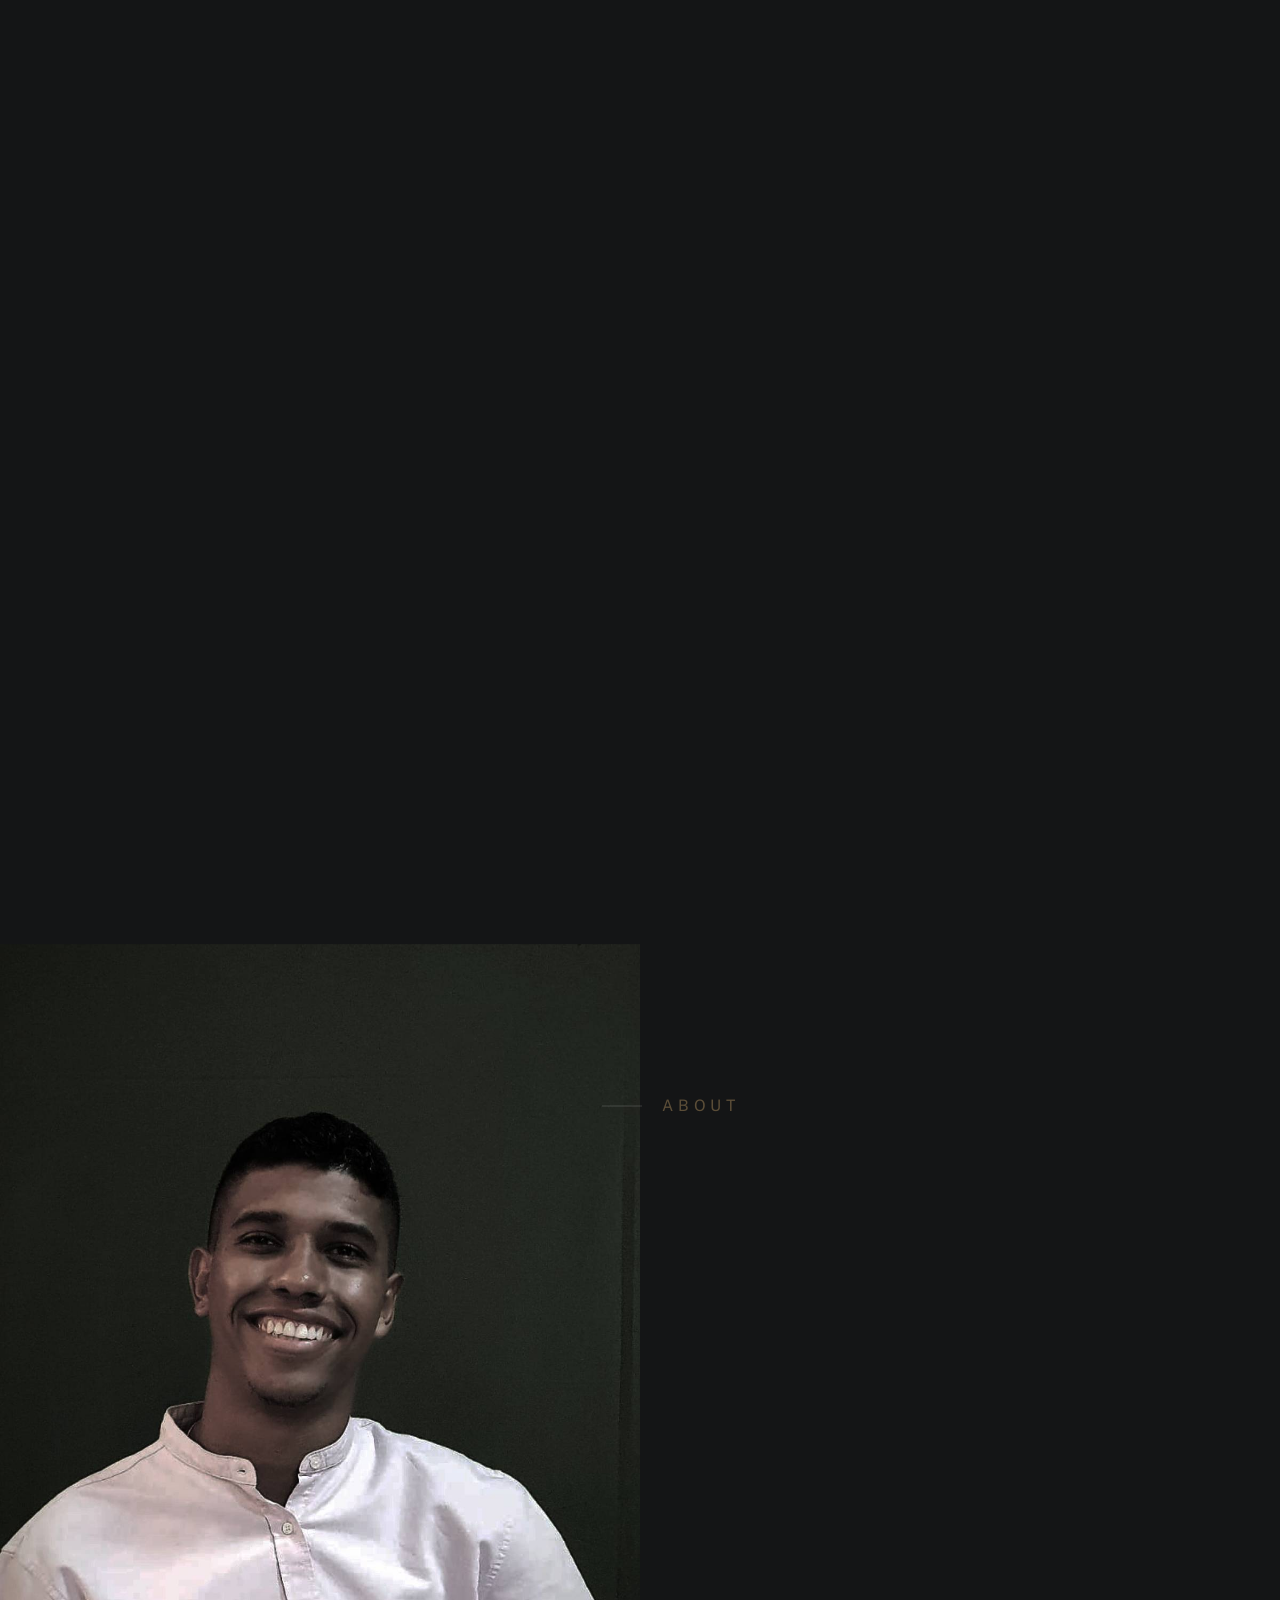
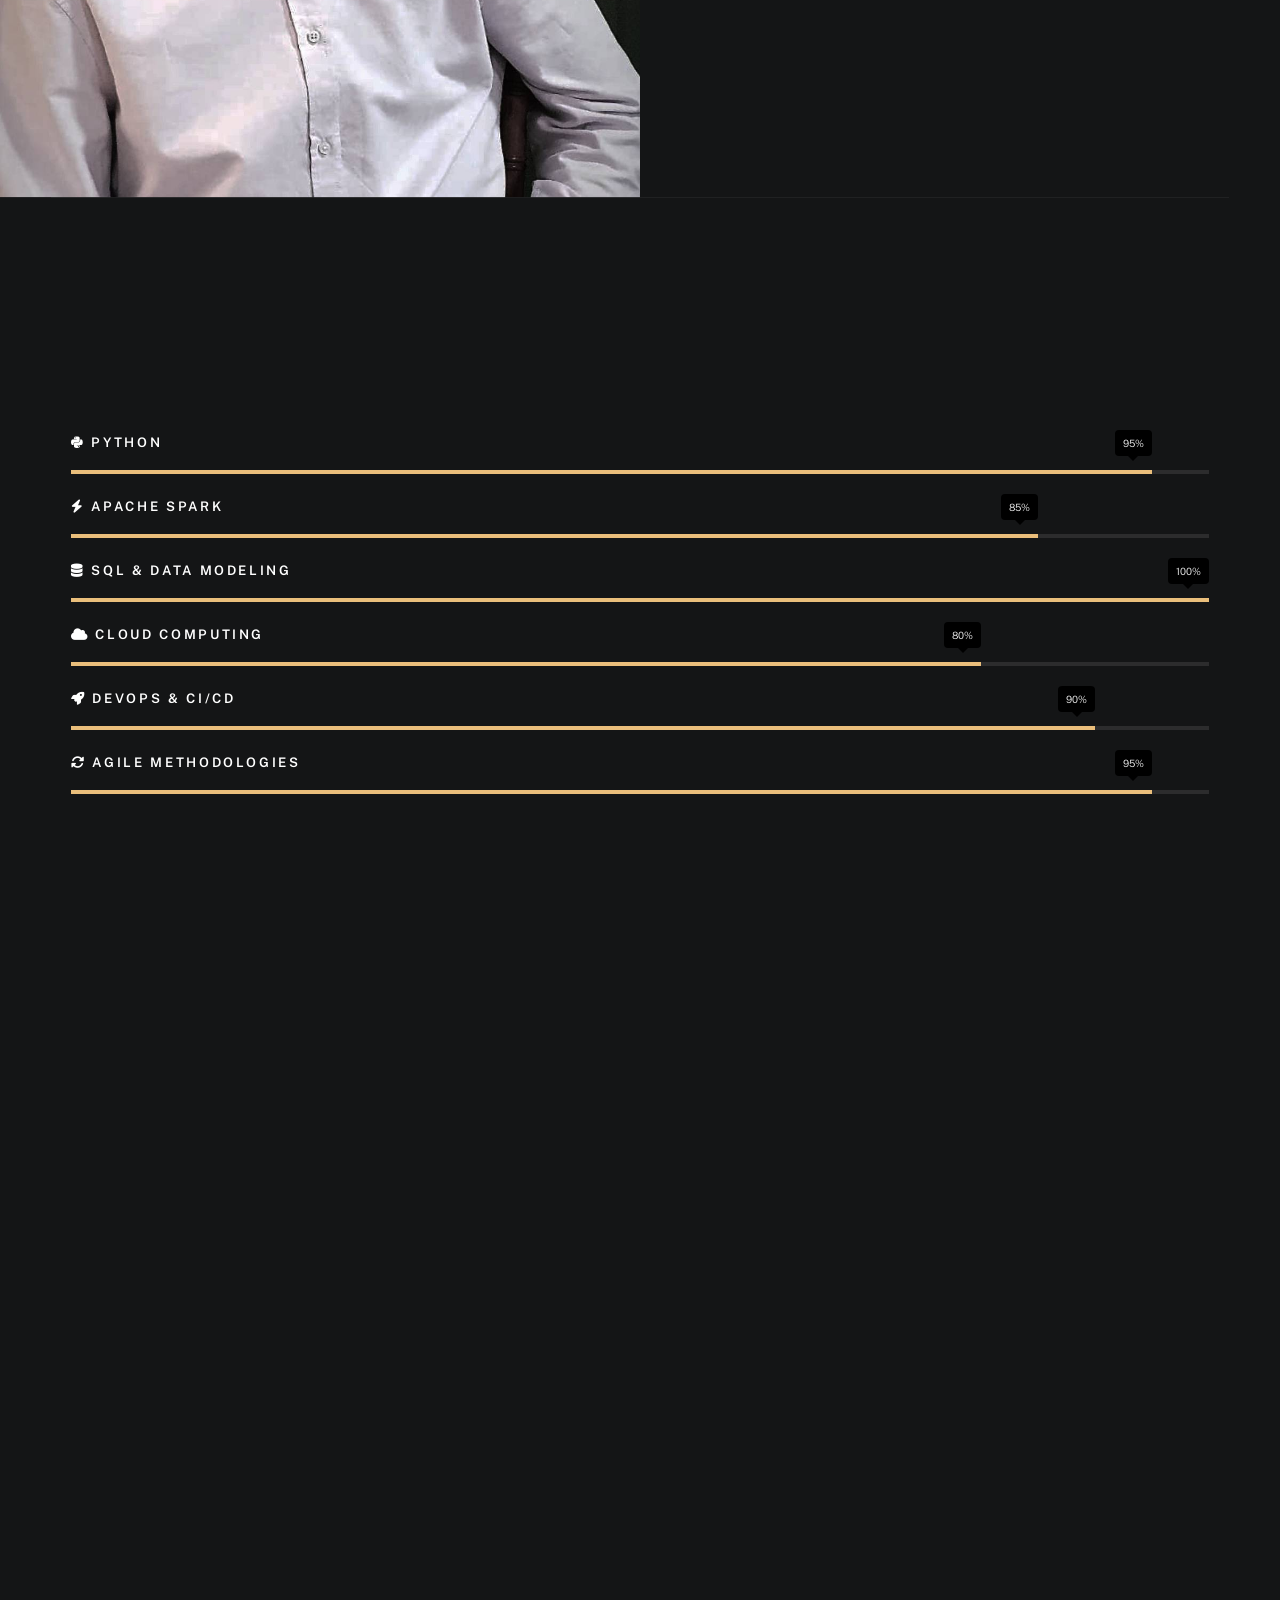
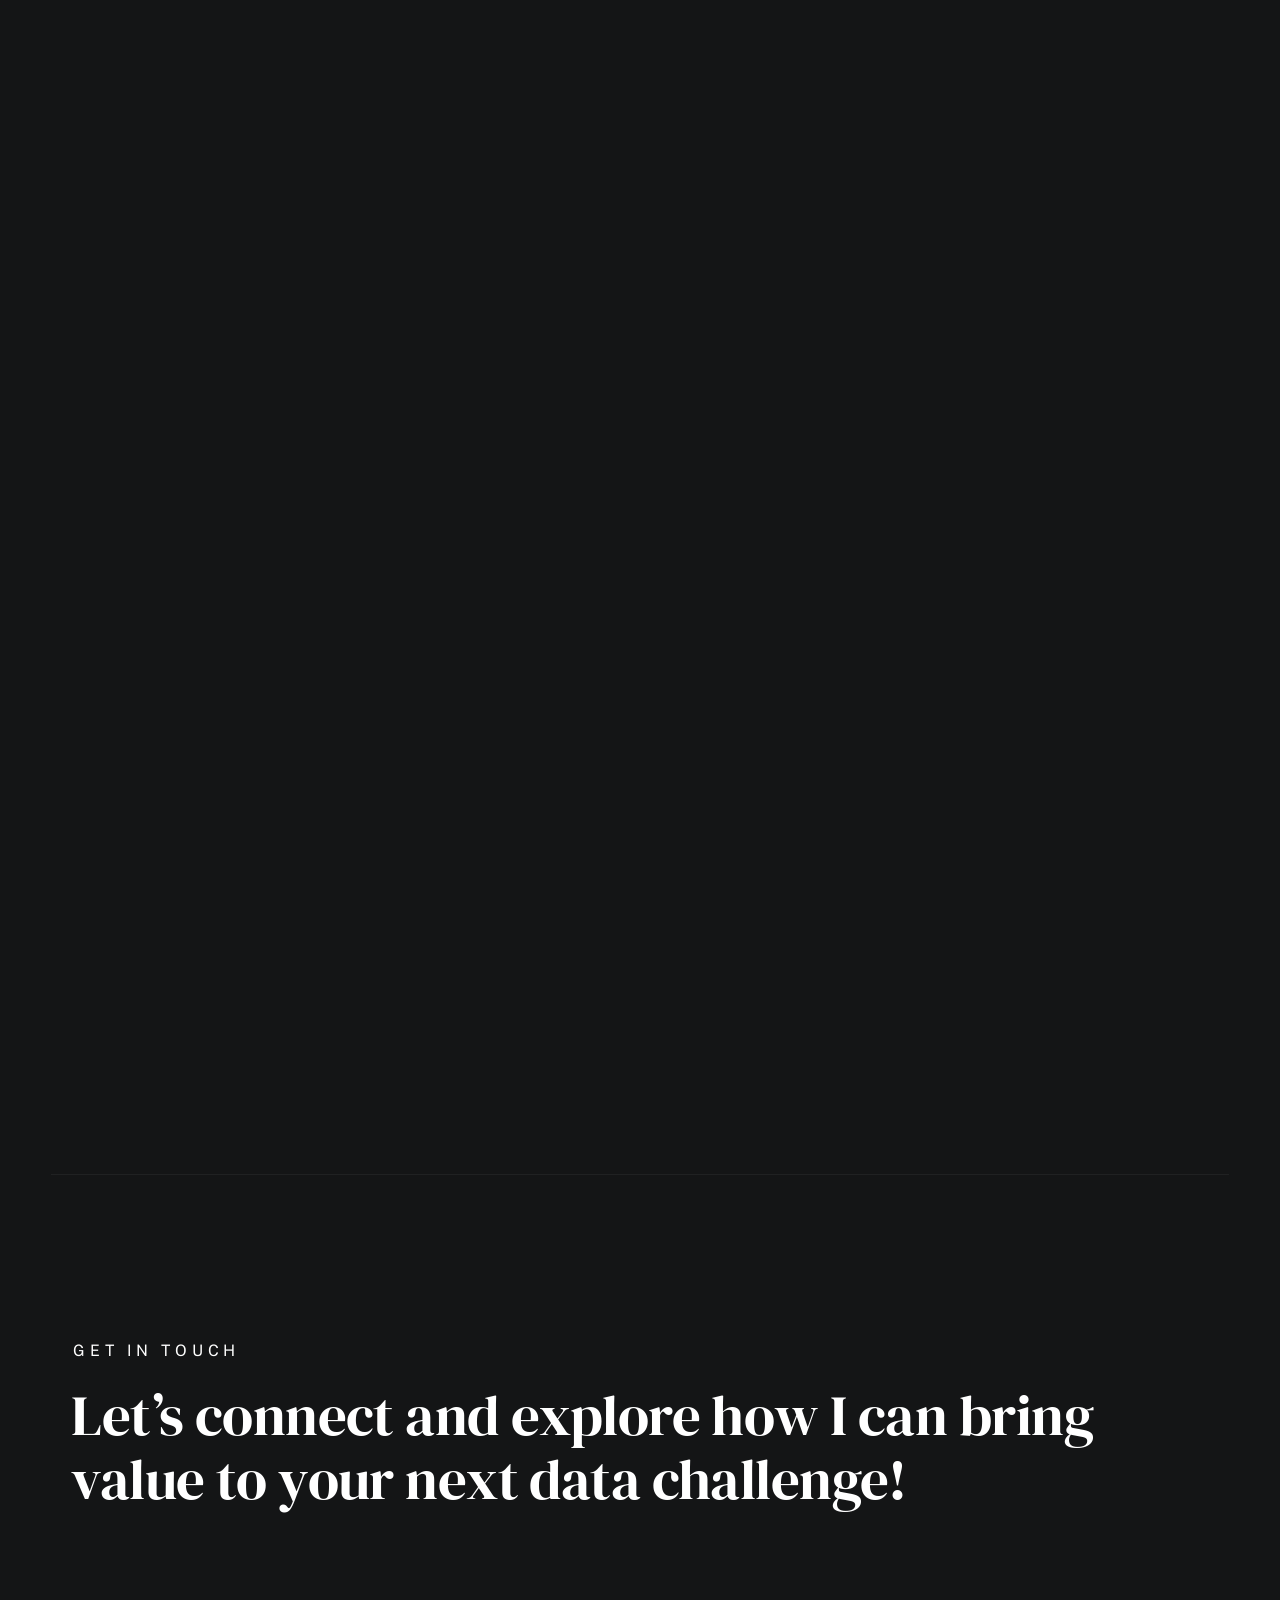
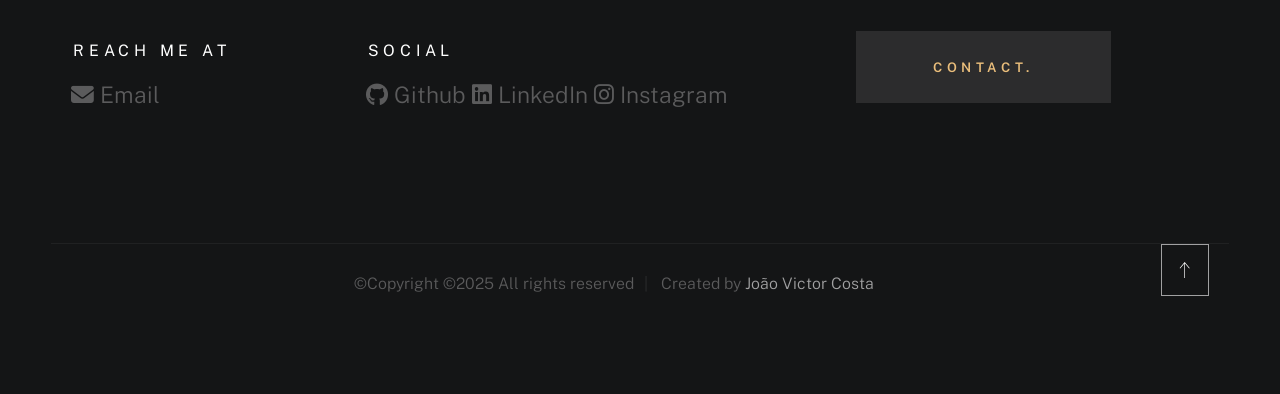
==== commit e66e775e: "fix: button language, and links contact" ====
--- a/index.html
+++ b/index.html
@@ -112,8 +112,9 @@
                             <img id="lang-toggle"
                                  src="https://hatscripts.github.io/circle-flags/flags/us.svg"
                                  alt="Switch Language"
-                                 width="24" />
-                          </a>ㅤ</li>
+                                 width="16" />
+                          </a>ㅤ
+                        </li>
                     </ul>
 
                 </div> <!-- end intro content -->
@@ -151,7 +152,7 @@
                                 <span id="about-two"></span>
                             </p>
                             <a href="asset/resume_joao_victor.pdf" target="_blank" class="btn btn--medium u-fullwidth" data-animate-el>
-                                <i class="fas fa-file-pdf"></i> resume
+                                <i class="fas fa-file-download"></i> resume
                             </a>
                         </div>
                     </div>
@@ -377,14 +378,12 @@
             <section id="contact" class="s-contact target-section">
 
                 <div class="row contact-top">
+
                     <div class="column lg-12 tab-12">
-                        <h2 class="text-pretitle">
-                            <span id="contact-title"></span>
-                        </h2>
-                        <p class="h1">
-                            <span id="contact-text"></span>
-                        </p>
-                    </div>
+                        <p class="text-pretitle"><span id="contact-title"></span></p>
+                        <p class="h1"><span id="contact-text"></span></p>
+                    </div>
+                    
                 </div> <!-- end contact-top -->
 
                 <div class="row contact-bottom">
@@ -392,9 +391,7 @@
                         <h3 class="text-pretitle">Reach me at</h3>
                         <p class="contact-links">
                             <a href="mailto:costajoaovictor@hotmail.com" class="mailtoui">
-                                <i class="fas fa-envelope"></i> Email</a> <br>
-                            <a href="https://wa.me/5528999964333">
-                                <i class="fas fa-phone"></i> Telephone</a>
+                                <i class="fas fa-envelope"></i> Email </a> <br>
                         </p>
                     </div>
                     <div class="column lg-5 md-5 tab-6 stack-on-550 contact-block">
@@ -409,7 +406,7 @@
                         </ul>
                     </div>
                     <div class="column lg-3 md-12 contact-block">
-                        <a href="https://wa.me/5528999964333" class="btn btn--medium u-fullwidth contact-btn">Contact.</a>
+                        <a href="https://wa.me/5528999964333" target="_blank" class="btn btn--medium u-fullwidth contact-btn">Contact.</a>
                     </div>
                 </div> <!-- end contact-bottom -->
 
@@ -430,7 +427,9 @@
 
                 <div class="ss-go-top">
                     <a class="smoothscroll" title="Back to Top" href="#top">
-                        <svg xmlns="http://www.w3.org/2000/svg" viewBox="0 0 24 24" fill-rule="evenodd" clip-rule="evenodd"><path d="M11 2.206l-6.235 7.528-.765-.645 7.521-9 7.479 9-.764.646-6.236-7.53v21.884h-1v-21.883z"/></svg>
+                        <svg xmlns="http://www.w3.org/2000/svg" viewBox="0 0 24 24" fill-rule="evenodd" clip-rule="evenodd">
+                            <path d="M11 2.206l-6.235 7.528-.765-.645 7.521-9 7.479 9-.764.646-6.236-7.53v21.884h-1v-21.883z"/>
+                        </svg>
                     </a>
                 </div>
             </div>
--- a/css/styles.css
+++ b/css/styles.css
@@ -4239,7 +4239,7 @@
     transition: transform 0.2s ease;
   }
   
-  .lang-toggle img:hover {
+.lang-toggle img:hover {
     transform: scale(1.1);
   }
   
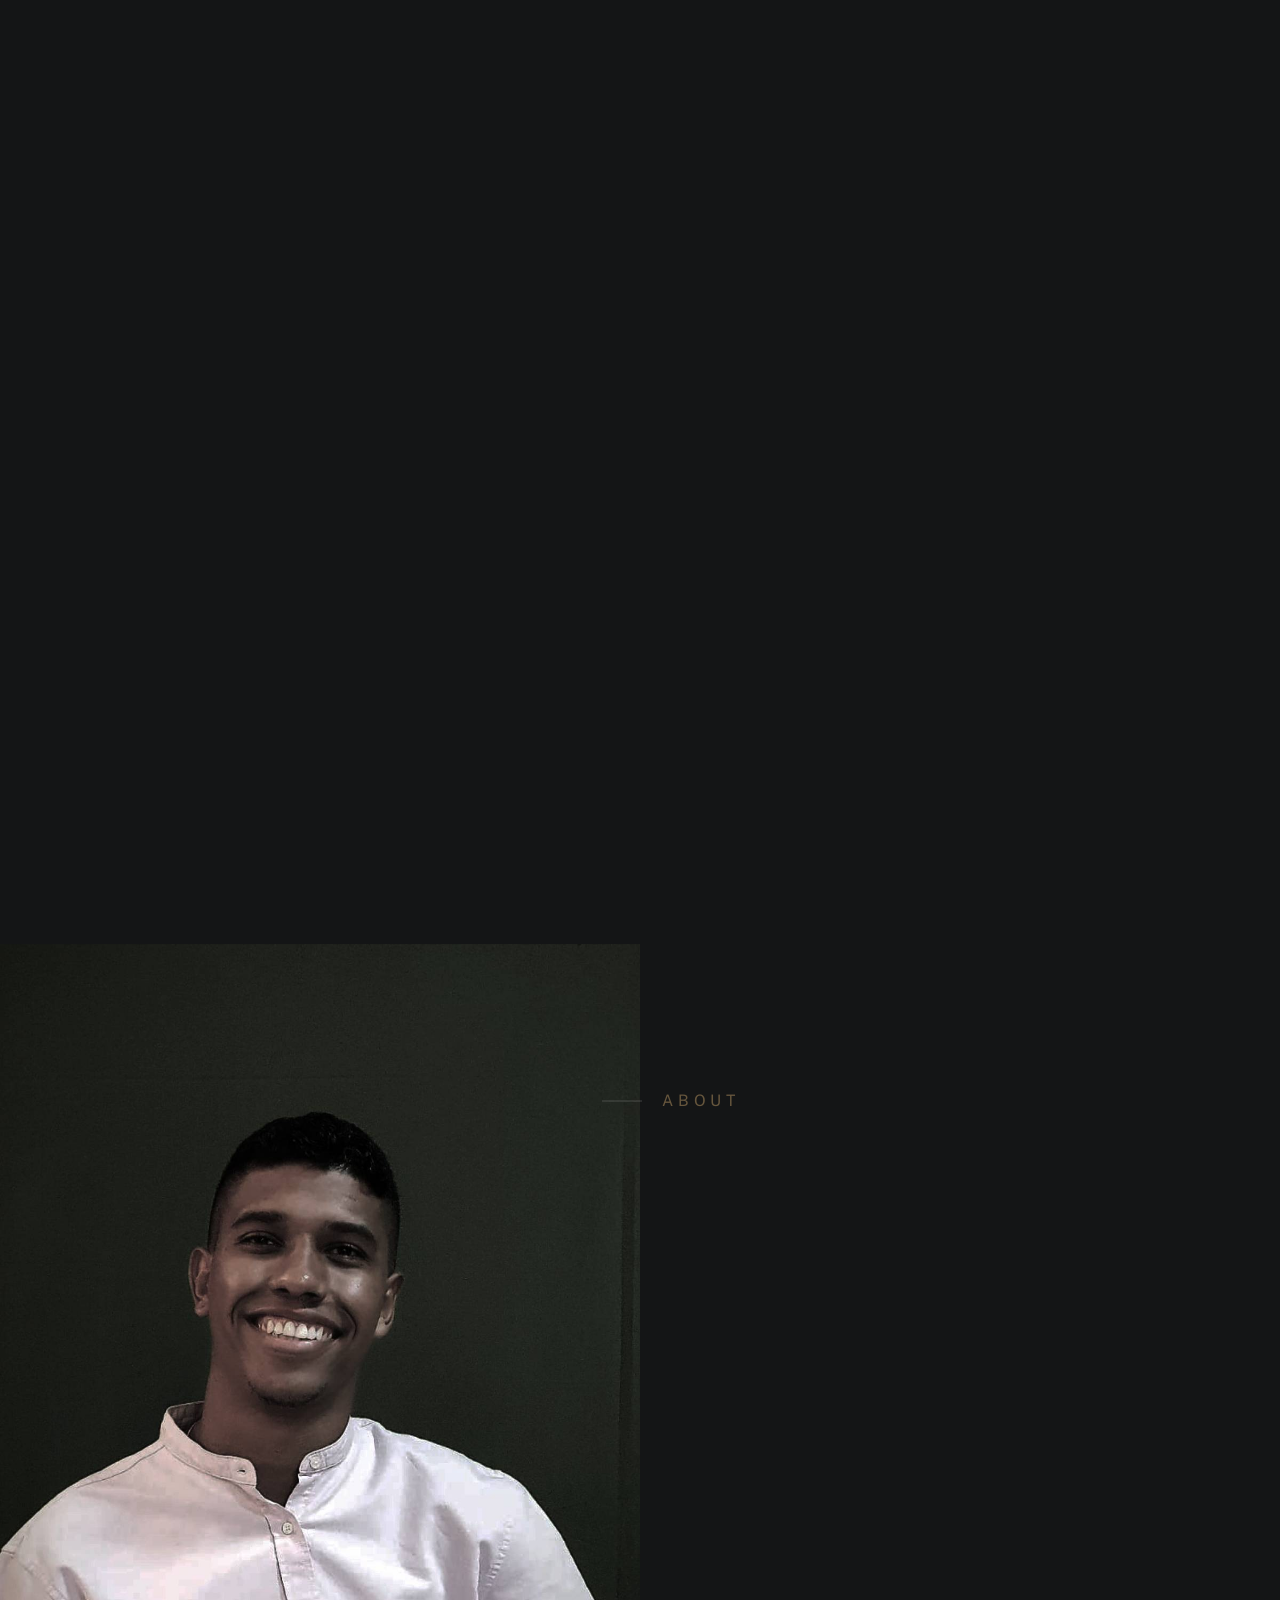
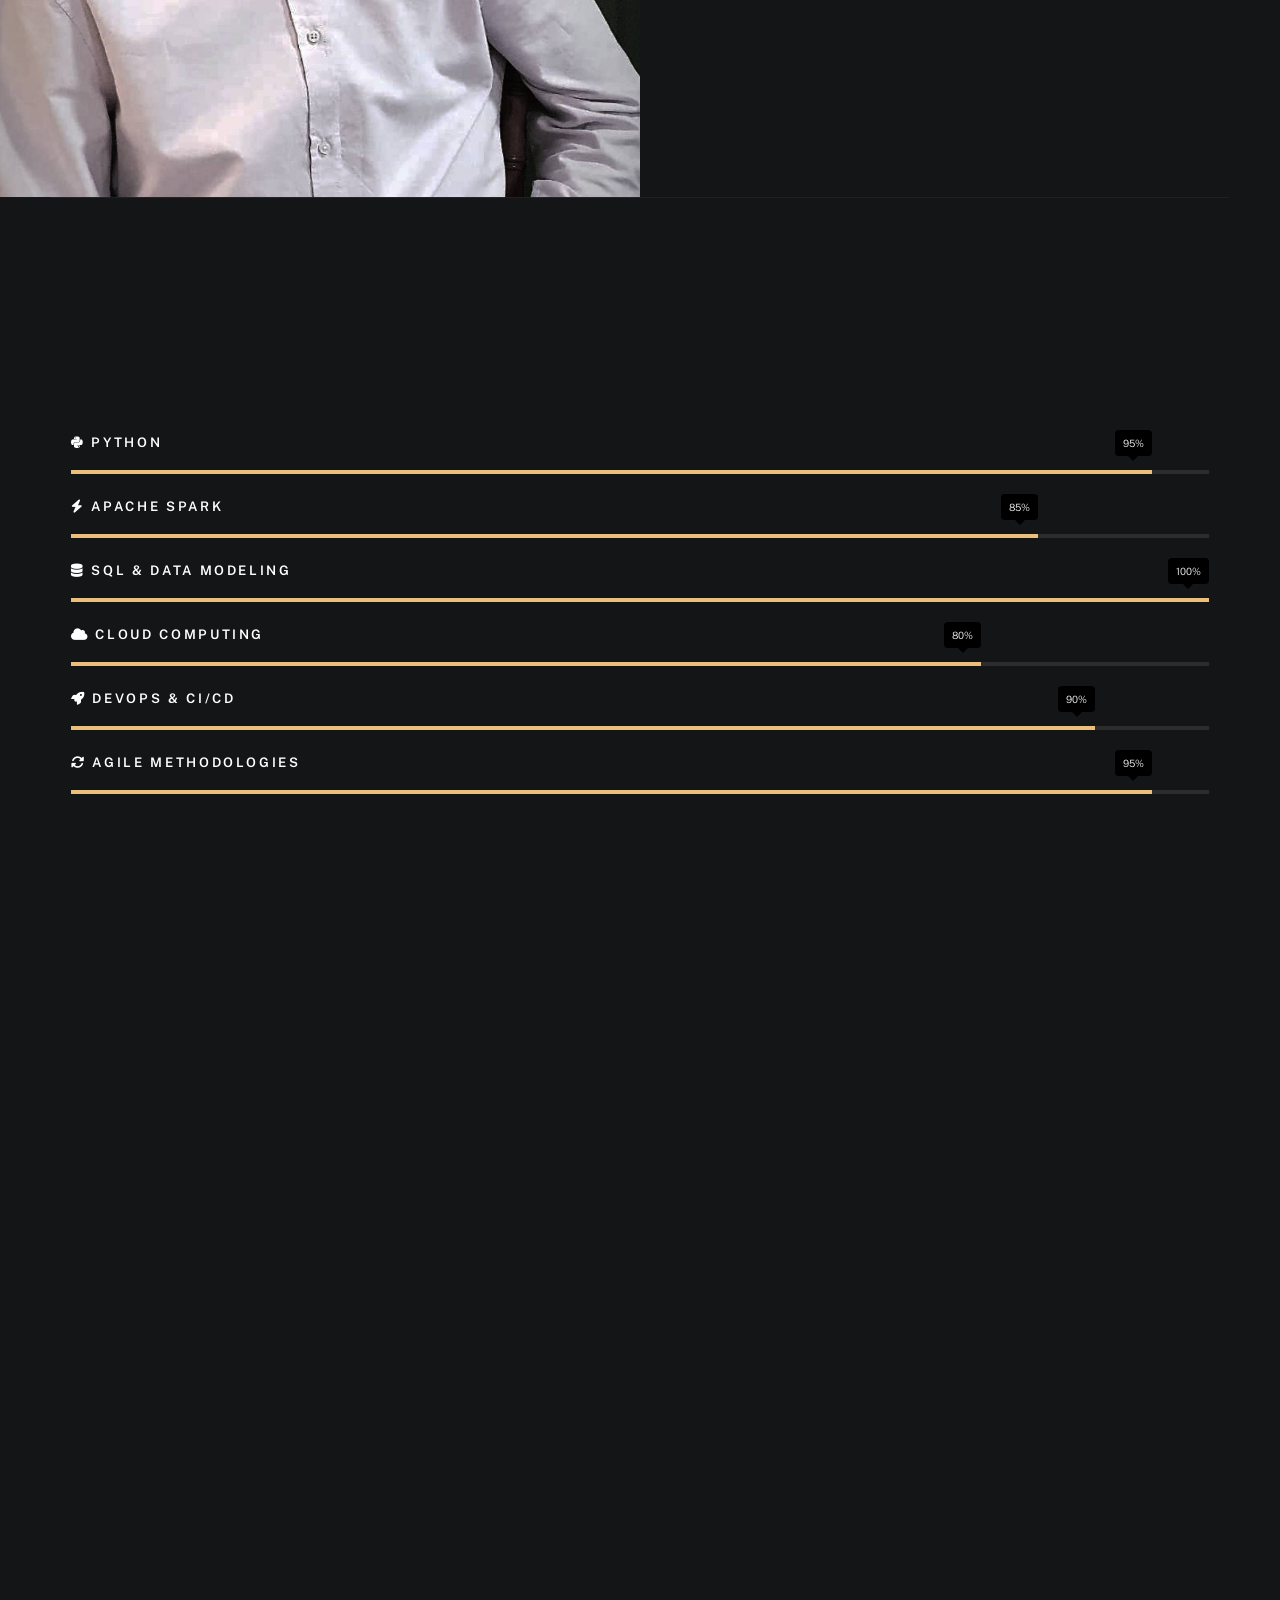
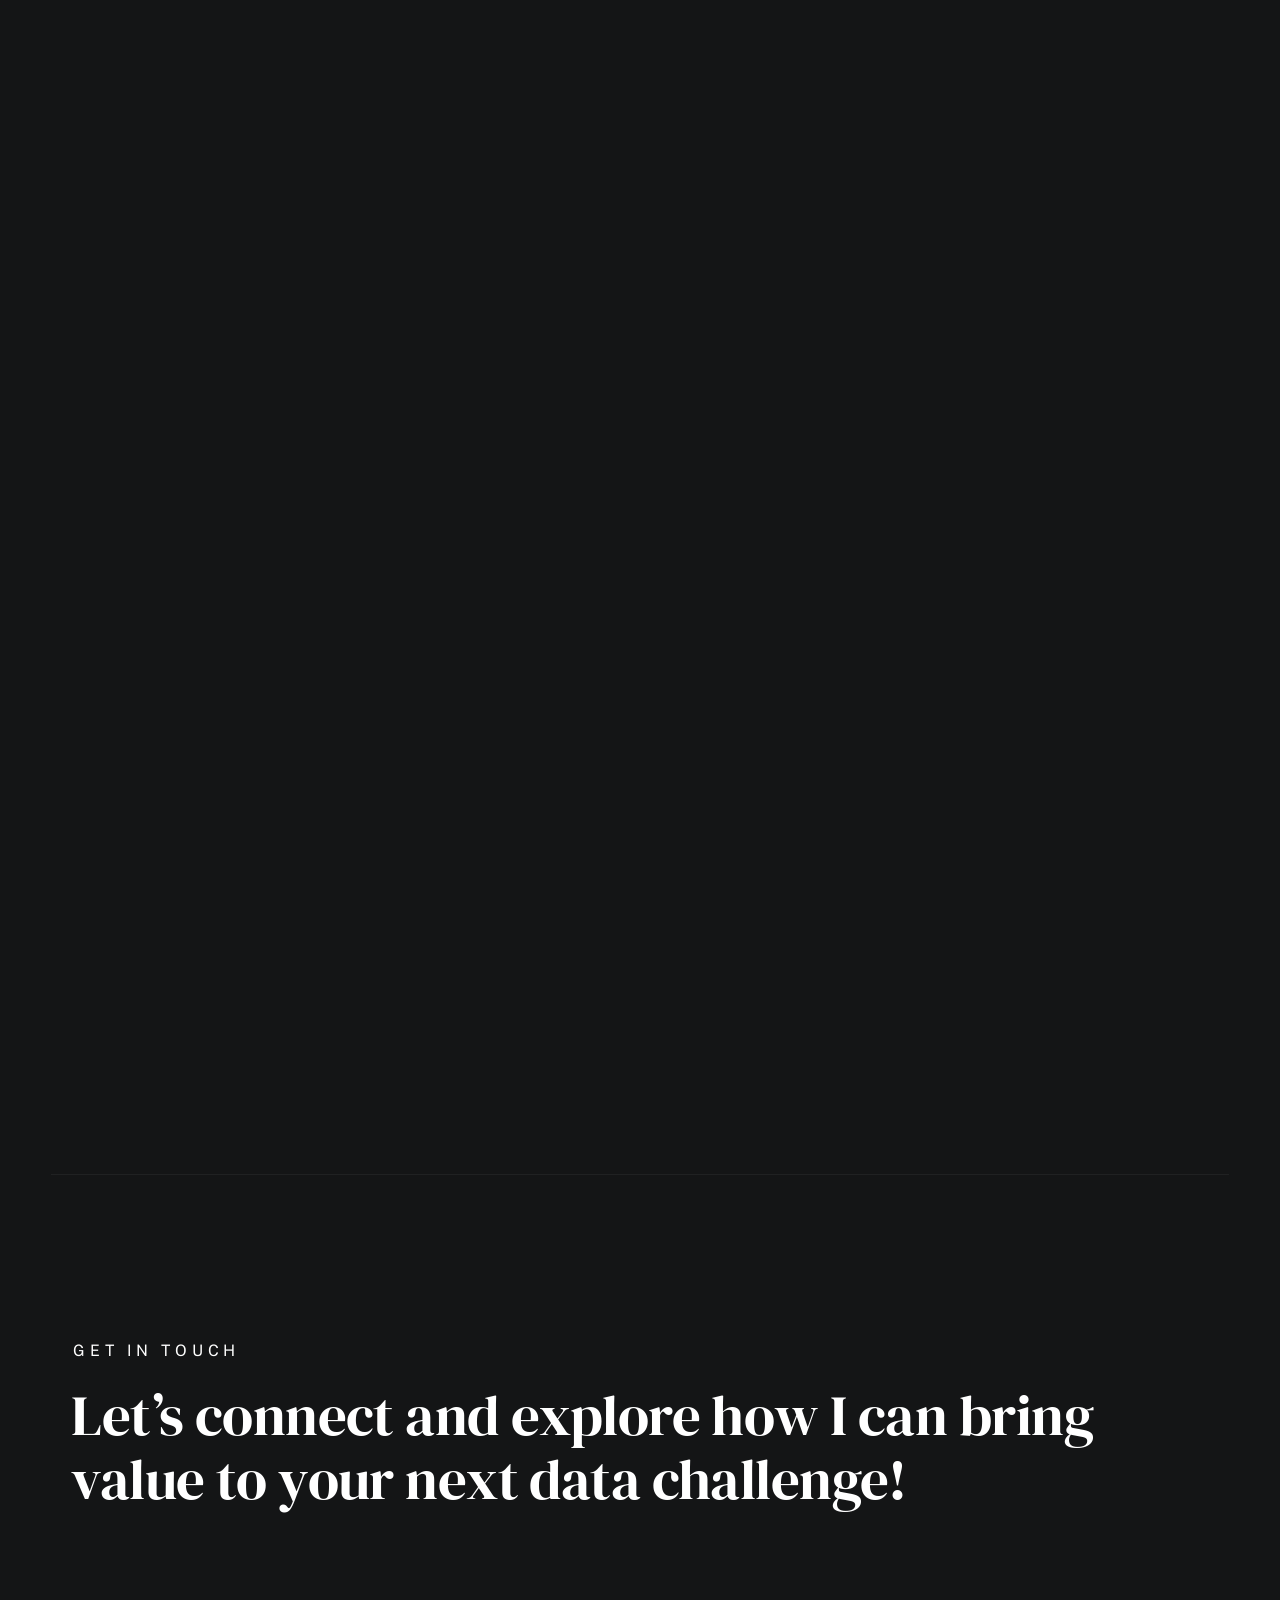
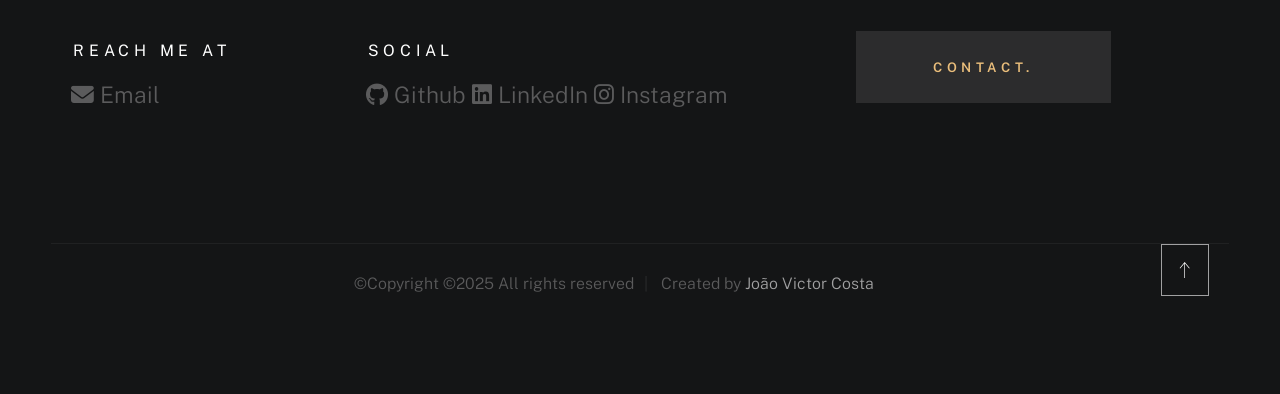
==== commit 2c4843df: "upgrade: improve load and optimize files" ====
--- a/index.html
+++ b/index.html
@@ -6,8 +6,12 @@
     ================================================== -->
     <meta charset="utf-8">
     <title>costajao.dev</title>
-    <meta name="description" content="">
-    <meta name="author" content="">
+    <meta 
+        name="description" 
+        content="Portfólio de João Costa — Python Developer e Data Engineer. 
+                Especialista em pacotes Python, engenharia de dados, BI e automação, 
+                criando soluções que transformam dados em decisões estratégicas.">
+    <meta name="author" content="João Victor Costa">
 
     <!-- mobile specific metas
     ================================================== -->
--- a/css/styles.css
+++ b/css/styles.css
@@ -1,4245 +1 @@
-/* =================================================================== 
- * ------------------------------------------------------------------
- *
- * TOC:
- *
- * # SETTINGS
- *      ## fonts 
- *      ## colors
- *      ## spacing and typescale
- *      ## grid variables
- * # NORMALIZE
- * # BASE SETUP
- * # GRID
- *      ## large screen devices 
- *      ## medium screen devices 
- *      ## tablet devices 
- *      ## mobile devices 
- *      ## small screen devices 
- *      ## additional column stackpoints 
- * # UTILITY CLASSES
- * # TYPOGRAPHY 
- *      ## base type styles
- *      ## additional typography & helper classes
- *      ## lists
- *      ## spacing
- * # PRELOADER
- * # FORM
- *      ## style placeholder text
- *      ## change autocomplete styles in Chrome
- * # BUTTONS
- * # TABLE
- * # COMPONENTS
- *      ## pagination
- *      ## alert box 
- *      ## skillbars 
- *      ## stats tabs
- * # PROJECT-WIDE SHARED STYLES
- *      ## media classes
- *      ## theme-specific typography classes
- *      ## MailtoUI style overrides
- * # PAGE WRAP
- *      ## circles
- * # SITE HEADER
- *      ## main navigation
- *      ## mobile menu toggle
- * # INTRO
- *      ## intro social
- *      ## intro scrolldown
- * # ABOUT
- *      ## about info
- *      ## about expertise
- *      ## about timelines
- * # WORKS
- *      ## works portfolio
- *      ## modal popup
- *      ## testimonials
- *      ## testimonial slider 
- * # CONTACT
- * # FOOTER
- *      ## copyright
- *      ## go top
- *
- * ------------------------------------------------------------------ */
-
-
-/* ===================================================================
- * # SETTINGS
- *
- *
- * ------------------------------------------------------------------- */
-
-/* ------------------------------------------------------------------- 
- * ## fonts 
- * ------------------------------------------------------------------- */
-@import url("https://fonts.googleapis.com/css2?family=DM+Serif+Display&family=DM+Serif+Text:ital@0;1&family=Public+Sans:ital,wght@0,300;0,400;0,500;0,600;0,700;1,300;1,400;1,500;1,600;1,700&display=swap");
-
-:root {
-
-    --font-1 : "Public Sans", sans-serif;
-    --font-2 : "DM Serif Display", serif;
-
-    /* monospace
-    */
-    --font-mono : Consolas, "Andale Mono", Courier, "Courier New", monospace;
-}
-
-/* ------------------------------------------------------------------- 
- * ## colors
- * ------------------------------------------------------------------- */
-:root {
-
-    /* color-1(#eabe7c)
-     * color-2(#23967f)
-     */
-    --color-1 : hsla(36, 72%, 70%, 1);
-    --color-2 : hsla(168, 62%, 36%, 1);
-
-    /* theme color variations
-     */
-    --color-1-lighter : hsla(36, 72%, 90%, 1);
-    --color-1-light   : hsla(36, 72%, 80%, 1);
-    --color-1-dark    : hsla(36, 72%, 60%, 1);
-    --color-1-darker  : hsla(36, 72%, 50%, 1);
-    --color-2-lighter : hsla(168, 62%, 56%, 1);
-    --color-2-light   : hsla(168, 62%, 46%, 1);
-    --color-2-dark    : hsla(168, 62%, 26%, 1);
-    --color-2-darker  : hsla(168, 62%, 16%, 1);
-
-    /* feedback colors
-     * color-error(#ffd1d2), color-success(#c8e675), 
-     * color-info(#d7ecfb), color-notice(#fff099)
-     */
-    --color-error           : hsla(359, 100%, 91%, 1);
-    --color-success         : hsla(76, 69%, 68%, 1);
-    --color-info            : hsla(205, 82%, 91%, 1);
-    --color-notice          : hsla(51, 100%, 80%, 1);
-    --color-error-content   : hsla(359, 50%, 50%, 1);
-    --color-success-content : hsla(76, 29%, 28%, 1);
-    --color-info-content    : hsla(205, 32%, 31%, 1);
-    --color-notice-content  : hsla(51, 30%, 30%, 1);
-
-    /* shades */
-    --color-black   : #000000;
-    --color-gray-19 : #020202;
-    --color-gray-18 : #040404;
-    --color-gray-17 : #060607;
-    --color-gray-16 : #080809;
-    --color-gray-15 : #0a0b0b;
-    --color-gray-14 : #0c0d0d;
-    --color-gray-13 : #0e0f0f;
-    --color-gray-12 : #101112;
-    --color-gray-11 : #121314;
-    --color-gray-10 : #141516;
-    --color-gray-9  : #2c2c2d;
-    --color-gray-8  : #434445;
-    --color-gray-7  : #5b5b5c;
-    --color-gray-6  : #727373;
-    --color-gray-5  : #8a8a8b;
-    --color-gray-4  : #a1a1a2;
-    --color-gray-3  : #b9b9b9;
-    --color-gray-2  : #d0d0d0;
-    --color-gray-1  : #e8e8e8;
-    --color-white   : #ffffff;
-
-    /* text
-     */
-    --color-text        : var(--color-gray-4);
-    --color-text-dark   : var(--color-white);
-    --color-text-light  : var(--color-gray-7);
-    --color-placeholder : var(--color-gray-7);
-
-    /* buttons
-     */
-    --color-btn                    : var(--color-gray-9);
-    --color-btn-text               : var(--color-1);
-    --color-btn-hover              : var(--color-white);
-    --color-btn-hover-text         : var(--color-black);
-    --color-btn-primary            : var(--color-1-dark);
-    --color-btn-primary-text       : var(--color-black);
-    --color-btn-primary-hover      : var(--color-1-darker);
-    --color-btn-primary-hover-text : var(--color-black);
-    --color-btn-stroke             : var(--color-white);
-    --color-btn-stroke-text        : var(--color-white);
-    --color-btn-stroke-hover       : var(--color-white);
-    --color-btn-stroke-hover-text  : var(--color-black);
-
-    /* preloader
-     */
-    --color-preloader-bg : var(--color-gray-10);
-    --color-loader       : white;
-    --color-loader-light : rgba(255, 255, 255, 0.1);
-
-    /* others
-     */
-    --color-body    : var(--color-gray-10);
-    --color-border  : rgba(255, 255, 255, .05);
-    --border-radius : 3px;
-}
-
-/* ------------------------------------------------------------------- 
- * ## spacing and typescale
- * ------------------------------------------------------------------- */
-:root {
-
-    /* spacing
-     * base font size: 19px 
-     * vertical space unit : 32px
-     */
-    --base-size      : 62.5%;
-    --multiplier     : 1;
-    --base-font-size : calc(1.9rem * var(--multiplier));
-    --space          : calc(3.2rem * var(--multiplier));
-
-    /* vertical spacing 
-     */
-    --vspace-0_125 : calc(0.125 * var(--space));
-    --vspace-0_25  : calc(0.25 * var(--space));
-    --vspace-0_375 : calc(0.375 * var(--space));
-    --vspace-0_5   : calc(0.5 * var(--space));
-    --vspace-0_625 : calc(0.625 * var(--space));
-    --vspace-0_75  : calc(0.75 * var(--space));
-    --vspace-0_875 : calc(0.875 * var(--space));
-    --vspace-1     : calc(var(--space));
-    --vspace-1_25  : calc(1.25 * var(--space));
-    --vspace-1_5   : calc(1.5 * var(--space));
-    --vspace-1_75  : calc(1.75 * var(--space));
-    --vspace-2     : calc(2 * var(--space));
-    --vspace-2_5   : calc(2.5 * var(--space));
-    --vspace-3     : calc(3 * var(--space));
-    --vspace-3_5   : calc(3.5 * var(--space));
-    --vspace-4     : calc(4 * var(--space));
-    --vspace-4_5   : calc(4.5 * var(--space));
-    --vspace-5     : calc(5 * var(--space));
-
-    /* type scale
-     * ratio 1:2 | base: 19px
-     * -------------------------------------------------------
-     *
-     * --text-display-3 = (81.70px)
-     * --text-display-2 = (68.08px)
-     * --text-display-1 = (56.73px)
-     * --text-xxxl      = (47.28px)
-     * --text-xxl       = (39.40px)
-     * --text-xl        = (32.83px)
-     * --text-lg        = (27.36px)
-     * --text-md        = (22.80px)
-     * --text-size      = (19.00px) BASE
-     * --text-sm        = (15.83px)
-     * --text-xs        = (13.19px)
-     *
-     * ---------------------------------------------------------
-     */
-    --text-scale-ratio : 1.2;
-    --text-size        : var(--base-font-size);
-    --text-xs          : calc((var(--text-size) / var(--text-scale-ratio)) / var(--text-scale-ratio));
-    --text-sm          : calc(var(--text-xs) * var(--text-scale-ratio));
-    --text-md          : calc(var(--text-sm) * var(--text-scale-ratio) * var(--text-scale-ratio));
-    --text-lg          : calc(var(--text-md) * var(--text-scale-ratio));
-    --text-xl          : calc(var(--text-lg) * var(--text-scale-ratio));
-    --text-xxl         : calc(var(--text-xl) * var(--text-scale-ratio));
-    --text-xxxl        : calc(var(--text-xxl) * var(--text-scale-ratio));
-    --text-display-1   : calc(var(--text-xxxl) * var(--text-scale-ratio));
-    --text-display-2   : calc(var(--text-display-1) * var(--text-scale-ratio));
-    --text-display-3   : calc(var(--text-display-2) * var(--text-scale-ratio));
-
-    /* default button height
-     */
-    --vspace-btn : var(--vspace-2);
-}
-
-/* on mobile devices below 600px, change the value of '--multiplier' 
- * to adjust the values of base font size and vertical space unit.
- */
-@media screen and (max-width: 600px) {
-    :root {
-        --multiplier : .875;
-    }
-}
-
-/* ------------------------------------------------------------------- 
- * ## grid variables
- * ------------------------------------------------------------------- */
-:root {
-
-    /* widths for rows and containers
-     */
-    --width-full     : 100%;
-    --width-max      : 1200px;
-    --width-wide     : 1400px;
-    --width-wider    : 1600px;
-    --width-widest   : 1800px;
-    --width-narrow   : 1000px;
-    --width-narrower : 800px;
-    --width-grid-max : var(--width-max);
-
-    /* gutter
-     */
-    --gutter : 2rem;
-}
-
-/* on medium screen devices
- */
-@media screen and (max-width: 1200px) {
-    :root {
-        --gutter : 1.6rem;
-    }
-}
-
-/* on mobile devices
- */
-@media screen and (max-width: 600px) {
-    :root {
-        --gutter : 1rem;
-    }
-}
-
-
-
-/* ====================================================================
- * # NORMALIZE
- * --------------------------------------------------------------------
- * normalize.css v8.0.1 | MIT License 
- * -------------------------------------------------------------------- */
-
-html {
-    line-height              : 1.15;
-    -webkit-text-size-adjust : 100%;
-}
-
-body {
-    margin : 0;
-}
-
-main {
-    display : block;
-}
-
-h1 {
-    font-size : 2em;
-    margin    : 0.67em 0;
-}
-
-hr {
-    box-sizing : content-box;
-    height     : 0;
-    overflow   : visible;
-}
-
-pre {
-    font-family : monospace, monospace;
-    font-size   : 1em;
-}
-
-a {
-    background-color : transparent;
-}
-
-abbr[title] {
-    border-bottom   : none;
-    text-decoration : underline;
-    text-decoration : underline dotted;
-}
-
-b,
-strong {
-    font-weight : bolder;
-}
-
-code,
-kbd,
-samp {
-    font-family : monospace, monospace;
-    font-size   : 1em;
-}
-
-small {
-    font-size : 80%;
-}
-
-sub,
-sup {
-    font-size      : 75%;
-    line-height    : 0;
-    position       : relative;
-    vertical-align : baseline;
-}
-
-sub {
-    bottom : -0.25em;
-}
-
-sup {
-    top : -0.5em;
-}
-
-img {
-    border-style : none;
-}
-
-button,
-input,
-optgroup,
-select,
-textarea {
-    font-family : inherit;
-    font-size   : 100%;
-    line-height : 1.15;
-    margin      : 0;
-}
-
-button,
-input {
-    overflow : visible;
-}
-
-button,
-select {
-    text-transform : none;
-}
-
-button,
-[type="button"],
-[type="reset"],
-[type="submit"] {
-    -webkit-appearance : button;
-}
-
-button::-moz-focus-inner,
-[type="button"]::-moz-focus-inner,
-[type="reset"]::-moz-focus-inner,
-[type="submit"]::-moz-focus-inner {
-    border-style : none;
-    padding      : 0;
-}
-
-button:-moz-focusring,
-[type="button"]:-moz-focusring,
-[type="reset"]:-moz-focusring,
-[type="submit"]:-moz-focusring {
-    outline : 1px dotted ButtonText;
-}
-
-fieldset {
-    padding : 0.35em 0.75em 0.625em;
-}
-
-legend {
-    box-sizing  : border-box;
-    color       : inherit;
-    display     : table;
-    max-width   : 100%;
-    padding     : 0;
-    white-space : normal;
-}
-
-progress {
-    vertical-align : baseline;
-}
-
-textarea {
-    overflow : auto;
-}
-
-[type="checkbox"],
-[type="radio"] {
-    box-sizing : border-box;
-    padding    : 0;
-}
-
-[type="number"]::-webkit-inner-spin-button,
-[type="number"]::-webkit-outer-spin-button {
-    height : auto;
-}
-
-[type="search"] {
-    -webkit-appearance : textfield;
-    outline-offset     : -2px;
-}
-
-[type="search"]::-webkit-search-decoration {
-    -webkit-appearance : none;
-}
-
-::-webkit-file-upload-button {
-    -webkit-appearance : button;
-    font               : inherit;
-}
-
-details {
-    display : block;
-}
-
-summary {
-    display : list-item;
-}
-
-template {
-    display : none;
-}
-
-[hidden] {
-    display : none;
-}
-
-
-
-/* ===================================================================
- * # BASE SETUP
- *
- *
- * ------------------------------------------------------------------- */
-
-html {
-    font-size  : var(--base-size);
-    box-sizing : border-box;
-}
-
-*,
-*::before,
-*::after {
-    box-sizing : inherit;
-}
-
-html,
-body {
-    height : 100%;
-}
-
-body {
-    background-color            : var(--color-body);
-    -webkit-overflow-scrolling  : touch;
-    -webkit-text-size-adjust    : 100%;
-    -webkit-tap-highlight-color : rgba(0, 0, 0, 0);
-    -webkit-font-smoothing      : antialiased;
-    -moz-osx-font-smoothing     : grayscale;
-}
-
-p {
-    font-size      : inherit;
-    text-rendering : optimizeLegibility;
-}
-
-a {
-    text-decoration : none;
-}
-
-svg,
-img,
-video {
-    max-width : 100%;
-    height    : auto;
-}
-
-pre {
-    overflow : auto;
-}
-
-div, dl, dt, dd, ul, ol, li, h1, h2, h3, h4, h5, h6, pre, form, p, blockquote, th, td {
-    margin  : 0;
-    padding : 0;
-}
-
-input[type="email"],
-input[type="number"],
-input[type="search"],
-input[type="text"],
-input[type="tel"],
-input[type="url"],
-input[type="password"],
-textarea {
-    -webkit-appearance : none;
-    -moz-appearance    : none;
-    appearance         : none;
-}
-
-
-
-/* ===================================================================
- * # GRID v4.0.0
- *
- *
- *   -----------------------------------------------------------------
- * - Grid breakpoints are based on MAXIMUM WIDTH media queries, 
- *   meaning they apply to that one breakpoint and ALL THOSE BELOW IT.
- * - Grid columns without a specified width will automatically layout 
- *   as equal width columns.
- *
- * - BLOCK GRID columns(columns inside BLOCK GRID containers) are 
- *   equally-sized columns define at parent/row level. 
- *   A BLOCK GRID container's class attribute value begins with "block-".
- *
- * ------------------------------------------------------------------- */
-
-/* row 
- */
-.row {
-    width     : 92%;
-    max-width : var(--width-grid-max);
-    margin    : 0 auto;
-    display   : flex;
-    flex-flow : row wrap;
-}
-
-.row .row {
-    width        : auto;
-    max-width    : none;
-    margin-left  : calc(var(--gutter) * -1);
-    margin-right : calc(var(--gutter) * -1);
-}
-
-/* column
- */
-.column {
-    display : block;
-    flex    : 1 1 0%;
-    padding : 0 var(--gutter);
-}
-
-.collapse>.column,
-.column.collapse {
-    padding : 0;
-}
-
-/* row utility classes
- */
-.row.row-wrap {
-    flex-wrap : wrap;
-}
-
-.row.row-nowrap {
-    flex-wrap : nowrap;
-}
-
-.row.row-y-top {
-    align-items : flex-start;
-}
-
-.row.row-y-bottom {
-    align-items : flex-end;
-}
-
-.row.row-y-center {
-    align-items : center;
-}
-
-.row.row-stretch {
-    align-items : stretch;
-}
-
-.row.row-baseline {
-    align-items : baseline;
-}
-
-.row.row-x-left {
-    justify-content : flex-start;
-}
-
-.row.row-x-right {
-    justify-content : flex-end;
-}
-
-.row.row-x-center {
-    justify-content : center;
-}
-
-/* --------------------------------------------------------------------
- * ## large screen devices 
- * -------------------------------------------------------------------- */
-.lg-1 {
-    flex  : none;
-    width : 8.33333%;
-}
-
-.lg-2 {
-    flex  : none;
-    width : 16.66667%;
-}
-
-.lg-3 {
-    flex  : none;
-    width : 25%;
-}
-
-.lg-4 {
-    flex  : none;
-    width : 33.33333%;
-}
-
-.lg-5 {
-    flex  : none;
-    width : 41.66667%;
-}
-
-.lg-6 {
-    flex  : none;
-    width : 50%;
-}
-
-.lg-7 {
-    flex  : none;
-    width : 58.33333%;
-}
-
-.lg-8 {
-    flex  : none;
-    width : 66.66667%;
-}
-
-.lg-9 {
-    flex  : none;
-    width : 75%;
-}
-
-.lg-10 {
-    flex  : none;
-    width : 83.33333%;
-}
-
-.lg-11 {
-    flex  : none;
-    width : 91.66667%;
-}
-
-.lg-12 {
-    flex  : none;
-    width : 100%;
-}
-
-.block-lg-one-eight>.column {
-    flex  : none;
-    width : 12.5%;
-}
-
-.block-lg-one-sixth>.column {
-    flex  : none;
-    width : 16.66667%;
-}
-
-.block-lg-one-fifth>.column {
-    flex  : none;
-    width : 20%;
-}
-
-.block-lg-one-fourth>.column {
-    flex  : none;
-    width : 25%;
-}
-
-.block-lg-one-third>.column {
-    flex  : none;
-    width : 33.33333%;
-}
-
-.block-lg-one-half>.column {
-    flex  : none;
-    width : 50%;
-}
-
-.block-lg-whole>.column {
-    flex  : none;
-    width : 100%;
-}
-
-/* --------------------------------------------------------------------
- * ## medium screen devices 
- * -------------------------------------------------------------------- */
-@media screen and (max-width: 1200px) {
-    .md-1 {
-        flex  : none;
-        width : 8.33333%;
-    }
-
-    .md-2 {
-        flex  : none;
-        width : 16.66667%;
-    }
-
-    .md-3 {
-        flex  : none;
-        width : 25%;
-    }
-
-    .md-4 {
-        flex  : none;
-        width : 33.33333%;
-    }
-
-    .md-5 {
-        flex  : none;
-        width : 41.66667%;
-    }
-
-    .md-6 {
-        flex  : none;
-        width : 50%;
-    }
-
-    .md-7 {
-        flex  : none;
-        width : 58.33333%;
-    }
-
-    .md-8 {
-        flex  : none;
-        width : 66.66667%;
-    }
-
-    .md-9 {
-        flex  : none;
-        width : 75%;
-    }
-
-    .md-10 {
-        flex  : none;
-        width : 83.33333%;
-    }
-
-    .md-11 {
-        flex  : none;
-        width : 91.66667%;
-    }
-
-    .md-12 {
-        flex  : none;
-        width : 100%;
-    }
-
-    .block-md-one-eight>.column {
-        flex  : none;
-        width : 12.5%;
-    }
-
-    .block-md-one-sixth>.column {
-        flex  : none;
-        width : 16.66667%;
-    }
-
-    .block-md-one-fifth>.column {
-        flex  : none;
-        width : 20%;
-    }
-
-    .block-md-one-fourth>.column {
-        flex  : none;
-        width : 25%;
-    }
-
-    .block-md-one-third>.column {
-        flex  : none;
-        width : 33.33333%;
-    }
-
-    .block-md-one-half>.column {
-        flex  : none;
-        width : 50%;
-    }
-
-    .block-md-whole>.column {
-        flex  : none;
-        width : 100%;
-    }
-
-    .hide-on-md {
-        display : none;
-    }
-}
-
-/* --------------------------------------------------------------------
- * ## tablet devices 
- * -------------------------------------------------------------------- */
-@media screen and (max-width: 800px) {
-    .tab-1 {
-        flex  : none;
-        width : 8.33333%;
-    }
-
-    .tab-2 {
-        flex  : none;
-        width : 16.66667%;
-    }
-
-    .tab-3 {
-        flex  : none;
-        width : 25%;
-    }
-
-    .tab-4 {
-        flex  : none;
-        width : 33.33333%;
-    }
-
-    .tab-5 {
-        flex  : none;
-        width : 41.66667%;
-    }
-
-    .tab-6 {
-        flex  : none;
-        width : 50%;
-    }
-
-    .tab-7 {
-        flex  : none;
-        width : 58.33333%;
-    }
-
-    .tab-8 {
-        flex  : none;
-        width : 66.66667%;
-    }
-
-    .tab-9 {
-        flex  : none;
-        width : 75%;
-    }
-
-    .tab-10 {
-        flex  : none;
-        width : 83.33333%;
-    }
-
-    .tab-11 {
-        flex  : none;
-        width : 91.66667%;
-    }
-
-    .tab-12 {
-        flex  : none;
-        width : 100%;
-    }
-
-    .block-tab-one-eight>.column {
-        flex  : none;
-        width : 12.5%;
-    }
-
-    .block-tab-one-sixth>.column {
-        flex  : none;
-        width : 16.66667%;
-    }
-
-    .block-tab-one-fifth>.column {
-        flex  : none;
-        width : 20%;
-    }
-
-    .block-tab-one-fourth>.column {
-        flex  : none;
-        width : 25%;
-    }
-
-    .block-tab-one-third>.column {
-        flex  : none;
-        width : 33.33333%;
-    }
-
-    .block-tab-one-half>.column {
-        flex  : none;
-        width : 50%;
-    }
-
-    .block-tab-whole>.column {
-        flex  : none;
-        width : 100%;
-    }
-
-    .hide-on-tab {
-        display : none;
-    }
-}
-
-/* --------------------------------------------------------------------
- * ## mobile devices 
- * -------------------------------------------------------------------- */
-@media screen and (max-width: 600px) {
-    .row {
-        width         : 100%;
-        padding-left  : 6vw;
-        padding-right : 6vw;
-    }
-
-    .row .row {
-        padding-left  : 0;
-        padding-right : 0;
-    }
-
-    .mob-1 {
-        flex  : none;
-        width : 8.33333%;
-    }
-
-    .mob-2 {
-        flex  : none;
-        width : 16.66667%;
-    }
-
-    .mob-3 {
-        flex  : none;
-        width : 25%;
-    }
-
-    .mob-4 {
-        flex  : none;
-        width : 33.33333%;
-    }
-
-    .mob-5 {
-        flex  : none;
-        width : 41.66667%;
-    }
-
-    .mob-6 {
-        flex  : none;
-        width : 50%;
-    }
-
-    .mob-7 {
-        flex  : none;
-        width : 58.33333%;
-    }
-
-    .mob-8 {
-        flex  : none;
-        width : 66.66667%;
-    }
-
-    .mob-9 {
-        flex  : none;
-        width : 75%;
-    }
-
-    .mob-10 {
-        flex  : none;
-        width : 83.33333%;
-    }
-
-    .mob-11 {
-        flex  : none;
-        width : 91.66667%;
-    }
-
-    .mob-12 {
-        flex  : none;
-        width : 100%;
-    }
-
-    .block-mob-one-eight>.column {
-        flex  : none;
-        width : 12.5%;
-    }
-
-    .block-mob-one-sixth>.column {
-        flex  : none;
-        width : 16.66667%;
-    }
-
-    .block-mob-one-fifth>.column {
-        flex  : none;
-        width : 20%;
-    }
-
-    .block-mob-one-fourth>.column {
-        flex  : none;
-        width : 25%;
-    }
-
-    .block-mob-one-third>.column {
-        flex  : none;
-        width : 33.33333%;
-    }
-
-    .block-mob-one-half>.column {
-        flex  : none;
-        width : 50%;
-    }
-
-    .block-mob-whole>.column {
-        flex  : none;
-        width : 100%;
-    }
-
-    .hide-on-mob {
-        display : none;
-    }
-}
-
-/* --------------------------------------------------------------------
- * ## small screen devices 
- * --------------------------------------------------------------------*/
-
-/* stack columns on small screen devices
- */
-@media screen and (max-width: 400px) {
-    .row .row {
-        margin-left  : 0;
-        margin-right : 0;
-    }
-
-    .block-stack>.column,
-    .column {
-        flex         : none;
-        width        : 100%;
-        margin-left  : 0;
-        margin-right : 0;
-        padding      : 0;
-    }
-
-    .hide-on-sm {
-        display : none;
-    }
-}
-
-/* --------------------------------------------------------------------
- * ## additional column stackpoints 
- * -------------------------------------------------------------------- */
-@media screen and (max-width: 1000px) {
-
-    .stack-on-1000,
-    .block-stack-on-1000>.column {
-        flex         : none;
-        width        : 100%;
-        margin-left  : 0;
-        margin-right : 0;
-    }
-}
-
-@media screen and (max-width: 700px) {
-
-    .stack-on-700,
-    .block-stack-on-700>.column {
-        flex         : none;
-        width        : 100%;
-        margin-left  : 0;
-        margin-right : 0;
-    }
-}
-
-@media screen and (max-width: 550px) {
-
-    .stack-on-550,
-    .block-stack-on-550>.column {
-        flex         : none;
-        width        : 100%;
-        margin-left  : 0;
-        margin-right : 0;
-    }
-}
-
-
-
-/* ===================================================================
- * # UTILITY CLASSES
- *
- *
- * ------------------------------------------------------------------- */
-
-/* flex item alignment classes
- */
-.u-flexitem-center {
-    margin     : auto;
-    align-self : center;
-}
-
-.u-flexitem-left {
-    margin-right : auto;
-    align-self   : center;
-}
-
-.u-flexitem-right {
-    margin-left : auto;
-    align-self  : center;
-}
-
-.u-flexitem-x-center {
-    margin-right : auto;
-    margin-left  : auto;
-}
-
-.u-flexitem-x-left {
-    margin-right : auto;
-}
-
-.u-flexitem-x-right {
-    margin-left : auto;
-}
-
-.u-flexitem-y-center {
-    align-self : center;
-}
-
-.u-flexitem-y-top {
-    align-self : flex-start;
-}
-
-.u-flexitem-y-bottom {
-    align-self : flex-end;
-}
-
-/* misc helper classes
- */
-.u-clearfix:after {
-    content : "";
-    display : table;
-    clear   : both;
-}
-
-.u-hidden {
-    display : none;
-}
-
-.u-invisible {
-    visibility : hidden;
-}
-
-.u-antialiased {
-    -webkit-font-smoothing  : antialiased;
-    -moz-osx-font-smoothing : grayscale;
-}
-
-.u-overflow-hidden {
-    overflow : hidden;
-}
-
-.u-remove-top {
-    margin-top : 0;
-}
-
-.u-remove-bottom {
-    margin-bottom : 0;
-}
-
-.u-add-half-bottom {
-    margin-bottom : var(--vspace-0_5);
-}
-
-.u-add-bottom {
-    margin-bottom : var(--vspace-1);
-}
-
-.u-no-border {
-    border : none;
-}
-
-.u-fullwidth {
-    width : 100%;
-}
-
-.u-pull-left {
-    float : left;
-}
-
-.u-pull-right {
-    float : right;
-}
-
-
-
-/* ===================================================================
- * # TYPOGRAPHY 
- *
- *
- * ------------------------------------------------------------------- 
- * type scale - ratio 1:2 | base: 19px
- * -------------------------------------------------------------------
- *
- * --text-display-3 = (81.70px)
- * --text-display-2 = (68.08px)
- * --text-display-1 = (56.73px)
- * --text-xxxl      = (47.28px)
- * --text-xxl       = (39.40px)
- * --text-xl        = (32.83px)
- * --text-lg        = (27.36px)
- * --text-md        = (22.80px)
- * --text-size      = (19.00px) BASE
- * --text-sm        = (15.83px)
- * --text-xs        = (13.19px)
- *
- * -------------------------------------------------------------------- */
-
-/* --------------------------------------------------------------------
- * ## base type styles
- * -------------------------------------------------------------------- */
-body {
-    font-family : var(--font-1);
-    font-size   : var(--base-font-size);
-    font-weight : 300;
-    line-height : var(--vspace-1);
-    color       : var(--color-text);
-}
-
-/* links
- */
-a {
-    color      : var(--color-1);
-    transition : all 0.3s ease-in-out;
-}
-
-a:focus,
-a:hover,
-a:active {
-    color : var(--color-2);
-}
-
-a:hover,
-a:active {
-    outline : 0;
-}
-
-/* headings
- */
-h1, h2, h3, h4, h5, h6, 
-.h1, .h2, .h3, .h4, .h5, .h6 {
-    font-family            : var(--font-2);
-    font-weight            : 400;
-    color                  : var(--color-text-dark);
-    font-variant-ligatures : common-ligatures;
-    text-rendering         : optimizeLegibility;
-}
-
-h1, .h1 {
-    margin-top    : var(--vspace-2_5);
-    margin-bottom : var(--vspace-0_75);
-}
-
-h2, .h2, h3, .h3, h4, .h4 {
-    margin-top    : var(--vspace-2);
-    margin-bottom : var(--vspace-0_5);
-}
-
-h5, .h5, h6, .h6 {
-    margin-top    : var(--vspace-1_5);
-    margin-bottom : var(--vspace-0_5);
-}
-
-h1, .h1 {
-    font-size      : var(--text-display-1);
-    line-height    : var(--vspace-2);
-    letter-spacing : -.01em;
-}
-
-@media screen and (max-width: 500px) {
-    h1, .h1 {
-        font-size   : var(--text-xxxl);
-        line-height : calc(1.625 * var(--space));
-    }
-}
-h2, .h2 {
-    font-size   : var(--text-xxl);
-    line-height : var(--vspace-1_5);
-}
-
-h3, .h3 {
-    font-size   : var(--text-xl);
-    line-height : var(--vspace-1_25);
-}
-
-h4, .h4 {
-    font-size   : var(--text-lg);
-    line-height : var(--vspace-1);
-}
-
-h5, .h5 {
-    font-size   : var(--text-md);
-    line-height : var(--vspace-0_875);
-}
-
-h6, .h6 {
-    font-family    : var(--font-1);
-    font-weight    : 600;
-    font-size      : var(--text-sm);
-    line-height    : var(--vspace-0_75);
-    text-transform : uppercase;
-    letter-spacing : .2rem;
-}
-
-/* emphasis, italic,
- * strong, bold and small text
- */
-em,
-i,
-strong,
-b {
-    font-size   : inherit;
-    line-height : inherit;
-}
-
-em,
-i {
-    font-style : italic;
-}
-
-strong,
-b {
-    font-weight : 600;
-}
-
-small {
-    font-size   : 75%;
-    font-weight : 400;
-    line-height : var(--vspace-0_5);
-}
-
-/* blockquotes
- */
-blockquote {
-    margin      : 0 0 var(--vspace-1) 0;
-    padding     : var(--vspace-1) var(--vspace-1_5);
-    border-left : 2px solid var(--color-text-light);
-    position    : relative;
-}
-
-@media screen and (max-width: 400px) {
-    blockquote {
-        padding : var(--vspace-0_75) var(--vspace-0_75);
-    }
-}
-
-blockquote p {
-    font-family : var(--font-1);
-    font-weight : 400;
-    font-size   : var(--text-lg);
-    font-style  : normal;
-    line-height : var(--vspace-1_25);
-    color       : var(--color-text-dark);
-    padding     : 0;
-}
-
-blockquote cite {
-    display     : block;
-    font-family : var(--font-1);
-    font-weight : 400;
-    font-size   : var(--text-sm);
-    line-height : var(--vspace-0_75);
-    font-style  : normal;
-}
-
-blockquote cite:before {
-    content : "\2014 \0020";
-}
-
-blockquote cite,
-blockquote cite a,
-blockquote cite a:visited {
-    color  : var(--color-text-light);
-    border : none;
-}
-
-/* figures
- */
-figure img,
-p img {
-    margin         : 0;
-    vertical-align : bottom;
-}
-
-figure {
-    display      : block;
-    margin-left  : 0;
-    margin-right : 0;
-}
-
-figure img+figcaption {
-    margin-top : var(--vspace-1);
-}
-
-figcaption {
-    font-style    : italic;
-    font-size     : var(--text-sm);
-    text-align    : center;
-    margin-bottom : 0;
-}
-
-/* preformatted, code
- */
-var,
-kbd,
-samp,
-code,
-pre {
-    font-family : var(--font-mono);
-}
-
-pre {
-    padding    : var(--vspace-0_75) var(--vspace-1) var(--vspace-1);
-    background : var(--color-gray-9);
-    overflow-x : auto;
-}
-
-code {
-    text-align    : left;
-    font-family   : 'Fira Code', 'Courier New', monospace;
-    font-size     : 0.9rem;
-    line-height   : 1.6;
-    padding       : 0.25rem 0.6rem;
-    margin        : 0 0.2rem;
-    background    : #1e1e1e; /* Dark editor style */
-    color         : #dcdcaa; /* Variable / keyword tone */
-    border        : 1px solid #3c3c3c;
-    border-radius : 4px;
-    white-space   : nowrap;
-    box-shadow    : inset 0 0 0.2rem rgba(0, 0, 0, 0.25);
-}
-
-pre>code {
-    display     : block;
-    white-space : pre;
-    line-height : var(--vspace-1);
-    padding     : 0;
-    margin      : 0;
-    border      : none;
-}
-
-/* deleted text, abbreviation,
- * & mark text
- */
-del {
-    text-decoration : line-through;
-}
-
-abbr {
-    font-family    : var(--font-1);
-    font-weight    : 600;
-    font-variant   : small-caps;
-    text-transform : lowercase;
-    letter-spacing : .1em;
-}
-
-abbr[title],
-dfn[title] {
-    border-bottom   : 1px dotted;
-    cursor          : help;
-    text-decoration : none;
-}
-
-mark {
-    background : var(--color-white);
-    color      : var(--color-black);
-}
-
-/* horizontal rule
- */
-hr {
-    border       : solid var(--color-border);
-    border-width : .1rem 0 0;
-    clear        : both;
-    margin       : var(--vspace-2) 0 calc(var(--vspace-2) - 1px);
-    height       : 0;
-}
-
-hr.fancy {
-    border     : none;
-    margin     : var(--vspace-2) 0;
-    height     : var(--vspace-1);
-    text-align : center;
-}
-
-hr.fancy::before {
-    content        : "*****";
-    letter-spacing : .3em;
-}
-
-/* --------------------------------------------------------------------
- * ## additional typography & helper classes
- * -------------------------------------------------------------------- */
-.lead,
-.attention-getter {
-    font-family : var(--font-1);
-    font-weight : 300;
-    font-size   : var(--text-md);
-    line-height : var(--vspace-1_25);
-    color       : var(--color-text-dark);
-}
-
-.pull-quote {
-    position   : relative;
-    padding    : 0;
-    margin-top : 0;
-    text-align : center;
-}
-
-.pull-quote blockquote {
-    border      : none;
-    margin      : 0 auto;
-    max-width   : 62rem;
-    padding-top : var(--vspace-2_5);
-    position    : relative;
-}
-
-.pull-quote blockquote p {
-    font-weight : 400;
-    color       : var(--color-text-dark);
-}
-
-.pull-quote blockquote:before {
-    content           : "";
-    display           : block;
-    height            : var(--vspace-1);
-    width             : var(--vspace-1);
-    background-repeat : no-repeat;
-    background        : center center;
-    background-size   : contain;
-    background-image  : url(../images/icons/icon-quote.svg);
-    transform         : translate(-50%, 0, 0);
-    position          : absolute;
-    top               : var(--vspace-1);
-    left              : 50%;
-}
-
-.drop-cap:first-letter {
-    float          : left;
-    font-family    : var(--font-1);
-    font-weight    : 600;
-    font-size      : calc(3 * var(--space));
-    line-height    : 1;
-    padding        : 0 0.125em 0 0;
-    text-transform : uppercase;
-    background     : transparent;
-    color          : var(--color-text-dark);
-}
-
-.text-center {
-    text-align : center;
-}
-
-.text-left {
-    text-align : left;
-}
-
-.text-right {
-    text-align : right;
-}
-
-/* --------------------------------------------------------------------
- * ## lists
- * -------------------------------------------------------------------- */
-ol {
-    list-style : decimal;
-}
-
-ul {
-    list-style : disc;
-}
-
-li {
-    display : list-item;
-}
-
-ol,
-ul {
-    margin-left : 1.6rem;
-}
-
-ul li {
-    padding-left : .4rem;
-}
-
-ul ul,
-ul ol,
-ol ol,
-ol ul {
-    margin : 1.6rem 0 1.6rem 1.6rem;
-}
-
-ul.disc li {
-    display    : list-item;
-    list-style : none;
-    padding    : 0 0 0 .8rem;
-    position   : relative;
-}
-
-ul.disc li::before {
-    content        : "";
-    display        : inline-block;
-    width          : 8px;
-    height         : 8px;
-    border-radius  : 50%;
-    background     : var(--color-1);
-    position       : absolute;
-    left           : -.9em;
-    top            : 11px;
-    vertical-align : middle;
-}
-
-dt {
-    margin : 0;
-    color  : var(--color-1);
-}
-
-dd {
-    margin : 0 0 0 2rem;
-}
-
-/* definition list line style 
- */
-.lining dt,
-.lining dd {
-    display : inline;
-    margin  : 0;
-}
-
-.lining dt+dt:before,
-.lining dd+dt:before {
-    content     : "\A";
-    white-space : pre;
-}
-
-.lining dd+dd:before {
-    content : ", ";
-}
-
-.lining dd+dd:before {
-    content : ", ";
-}
-
-.lining dd:before {
-    content     : ": ";
-    margin-left : -0.2em;
-}
-
-/* definition list dictionary style 
- */
-.dictionary-style dt {
-    display       : inline;
-    counter-reset : definitions;
-}
-
-.dictionary-style dt+dt:before {
-    content     : ", ";
-    margin-left : -0.2em;
-}
-
-.dictionary-style dd {
-    display           : block;
-    counter-increment : definitions;
-}
-
-.dictionary-style dd:before {
-    content : counter(definitions, decimal) ". ";
-}
-
-/* --------------------------------------------------------------------
- * ## spacing
- * -------------------------------------------------------------------- */
-fieldset,
-button,
-.btn {
-    margin-bottom : var(--vspace-0_5);
-}
-
-input,
-textarea,
-select,
-pre,
-blockquote,
-figure,
-figcaption,
-table,
-p,
-ul,
-ol,
-dl,
-form,
-img,
-.video-container,
-.ss-custom-select {
-    margin-bottom : var(--vspace-1);
-}
-
-
-
-/* ===================================================================
- * # PRELOADER
- * 
- * 
- * -------------------------------------------------------------------
- * - markup:
- *
- * <div id="preloader">
- *    <div id="loader"></div>
- * </div>
- *
- * ------------------------------------------------------------------- */
-
-#preloader {
-    position        : fixed;
-    display         : flex;
-    flex-flow       : row wrap;
-    justify-content : center;
-    align-items     : center;
-    background      : var(--color-body);
-    z-index         : 500;
-    height          : 100vh;
-    width           : 100%;
-    opacity         : 1;
-}
-
-.no-js #preloader {
-    display : none;
-}
-
-#loader {
-    width             : var(--vspace-2);
-    height            : var(--vspace-2);
-    padding           : 0;
-    background-color  : white;
-    border-radius     : 100%;
-    -webkit-animation : sk-scaleout 1.0s infinite ease-in-out;
-    animation         : sk-scaleout 1.0s infinite ease-in-out;
-}
-
-@-webkit-keyframes sk-scaleout {
-    0% {
-        -webkit-transform : scale(0);
-        transform         : scale(0);
-    }
-
-    100% {
-        -webkit-transform : scale(1);
-        transform         : scale(1);
-        opacity           : 0;
-    }
-}
-
-@keyframes sk-scaleout {
-    0% {
-        transform : scale(0);
-    }
-
-    100% {
-        transform : scale(1);
-        opacity   : 0;
-    }
-}
-
-
-
-/* ===================================================================
- * # FORM
- *
- *
- * ------------------------------------------------------------------- */
-
-fieldset {
-    border : none;
-}
-
-input[type="email"],
-input[type="number"],
-input[type="search"],
-input[type="text"],
-input[type="tel"],
-input[type="url"],
-input[type="password"],
-textarea,
-select {
-    --input-height      : var(--vspace-2);
-    --input-line-height : var(--vspace-1);
-    --input-vpadding    : calc((var(--input-height) - var(--input-line-height)) / 2);
-    display             : block;
-    height              : var(--input-height);
-    padding             : var(--input-vpadding) 0 calc(var(--input-vpadding) - 1px);
-    border              : 0;
-    outline             : 0;
-    color               : var(--color-text-light);
-    font-family         : var(--font-1);
-    font-size           : calc(var(--text-size) * 0.7778);
-    line-height         : var(--input-line-height);
-    max-width           : 100%;
-    background          : transparent;
-    border-bottom       : 1px solid var(--color-border);
-    transition          : all .3s ease-in-out;
-}
-
-.ss-custom-select {
-    position : relative;
-    padding  : 0;
-}
-
-.ss-custom-select select {
-    -webkit-appearance : none;
-    -moz-appearance    : none;
-    appearance         : none;
-    text-indent        : 0.01px;
-    text-overflow      : '';
-    margin             : 0;
-    vertical-align     : middle;
-    line-height        : var(--vspace-1);
-}
-
-.ss-custom-select select option {
-    padding-left     : 2rem;
-    padding-right    : 2rem;
-    background-color : var(--color-body);
-}
-
-.ss-custom-select select::-ms-expand {
-    display : none;
-}
-
-.ss-custom-select::after {
-    border-bottom    : 1px solid white;
-    border-right     : 1px solid white;
-    content          : '';
-    display          : block;
-    height           : 8px;
-    width            : 8px;
-    margin-top       : -7px;
-    pointer-events   : none;
-    position         : absolute;
-    right            : 2.4rem;
-    top              : 50%;
-    transition       : all 0.15s ease-in-out;
-    transform-origin : 66% 66%;
-    transform        : rotate(45deg);
-}
-
-textarea {
-    min-height : calc(8 * var(--space));
-}
-
-input[type="email"]:focus,
-input[type="number"]:focus,
-input[type="search"]:focus,
-input[type="text"]:focus,
-input[type="tel"]:focus,
-input[type="url"]:focus,
-input[type="password"]:focus,
-textarea:focus,
-select:focus {
-    color         : var(--color-text);
-    border-bottom : 1px solid var(--color-1);
-}
-
-label,
-legend {
-    font-family   : var(--font-1);
-    font-weight   : 600;
-    font-size     : var(--text-sm);
-    line-height   : var(--vspace-0_5);
-    margin-bottom : var(--vspace-0_5);
-    color         : var(--color-text-dark);
-    display       : block;
-}
-
-input[type="checkbox"],
-input[type="radio"] {
-    display : inline;
-}
-
-label>.label-text {
-    display     : inline-block;
-    margin-left : 1rem;
-    font-family : var(--font-1);
-    line-height : inherit;
-}
-
-label>input[type="checkbox"],
-label>input[type="radio"] {
-    margin   : 0;
-    position : relative;
-    top      : 2px;
-}
-
-/* ------------------------------------------------------------------- 
- * ## style placeholder text
- * ------------------------------------------------------------------- */
-::-webkit-input-placeholder {
-    /* WebKit, Blink, Edge */
-    color : var(--color-placeholder);
-}
-
-:-moz-placeholder {
-    /* Mozilla Firefox 4 to 18 */
-    color   : var(--color-placeholder);
-    opacity : 1;
-}
-
-::-moz-placeholder {
-    /* Mozilla Firefox 19+ */
-    color   : var(--color-placeholder);
-    opacity : 1;
-}
-
-:-ms-input-placeholder {
-    /* Internet Explorer 10-11 */
-    color : var(--color-placeholder);
-}
-
-::-ms-input-placeholder {
-    /* Microsoft Edge */
-    color : var(--color-placeholder);
-}
-
-::placeholder {
-    /* Most modern browsers support this now. */
-    color : var(--color-placeholder);
-}
-
-/* ------------------------------------------------------------------- 
- * ## change autocomplete styles in Chrome
- * ------------------------------------------------------------------- */
-input:-webkit-autofill,
-input:-webkit-autofill:hover,
-input:-webkit-autofill:focus,
-textarea:-webkit-autofill,
-textarea:-webkit-autofill:hover,
-textarea:-webkit-autofill:focus,
-select:-webkit-autofill,
-select:-webkit-autofill:hover,
-select:-webkit-autofill:focus {
-    -webkit-text-fill-color : var(--color-1);
-    transition              : background-color 5000s ease-in-out 0s;
-}
-
-
-
-/* ===================================================================
- * # BUTTONS
- *
- *
- * ------------------------------------------------------------------- */
-
-.btn,
-button,
-input[type="submit"],
-input[type="reset"],
-input[type="button"] {
-    --btn-height            : var(--vspace-btn);
-    display                 : inline-block;
-    font-family             : var(--font-1);
-    font-weight             : 600;
-    font-size               : var(--text-xs);
-    text-transform          : uppercase;
-    letter-spacing          : .35em;
-    height                  : var(--btn-height);
-    line-height             : calc(var(--btn-height) - 2px);
-    padding                 : 0 3.6rem;
-    margin                  : 0 0.4rem var(--vspace-0_5) 0;
-    color                   : var(--color-btn-text);
-    text-decoration         : none;
-    text-align              : center;
-    white-space             : nowrap;
-    cursor                  : pointer;
-    transition              : all .3s;
-    background-color        : var(--color-btn);
-    border                  : 1px solid var(--color-btn);
-    -webkit-font-smoothing  : antialiased;
-    -moz-osx-font-smoothing : grayscale;
-}
-
-.btn:focus,
-button:focus,
-input[type="submit"]:focus,
-input[type="reset"]:focus,
-input[type="button"]:focus,
-.btn:hover,
-button:hover,
-input[type="submit"]:hover,
-input[type="reset"]:hover,
-input[type="button"]:hover {
-    background-color : var(--color-btn-hover);
-    border-color     : var(--color-btn-hover);
-    color            : var(--color-btn-hover-text);
-    outline          : 0;
-}
-
-/* button primary
- */
-.btn.btn--primary,
-button.btn--primary,
-input[type="submit"].btn--primary,
-input[type="reset"].btn--primary,
-input[type="button"].btn--primary {
-    background   : var(--color-btn-primary);
-    border-color : var(--color-btn-primary);
-    color        : var(--color-btn-primary-text);
-}
-
-.btn.btn--primary:focus,
-button.btn--primary:focus,
-input[type="submit"].btn--primary:focus,
-input[type="reset"].btn--primary:focus,
-input[type="button"].btn--primary:focus,
-.btn.btn--primary:hover,
-button.btn--primary:hover,
-input[type="submit"].btn--primary:hover,
-input[type="reset"].btn--primary:hover,
-input[type="button"].btn--primary:hover {
-    background   : var(--color-btn-primary-hover);
-    border-color : var(--color-btn-primary-hover);
-    color        : var(--color-btn-primary-hover-text);
-}
-
-/* button modifiers
- */
-.btn.u-fullwidth,
-button.u-fullwidth {
-    width        : 100%;
-    margin-right : 0;
-}
-
-.btn--small,
-button.btn--small {
-    --btn-height : calc(var(--vspace-btn) - 1.6rem);
-}
-
-.btn--medium,
-button.btn--medium {
-    --btn-height : calc(var(--vspace-btn) + .8rem);
-}
-
-.btn--large,
-button.btn--large {
-    --btn-height : calc(var(--vspace-btn) + 1.6rem);
-}
-
-.btn--stroke,
-button.btn--stroke {
-    background : transparent !important;
-    border     : 1px solid var(--color-btn-stroke);
-    color      : var(--color-btn-stroke-text);
-}
-
-.btn--stroke:focus,
-button.btn--stroke:focus,
-.btn--stroke:hover,
-button.btn--stroke:hover {
-    background : var(--color-btn-stroke-hover) !important;
-    border     : 1px solid var(--color-btn-stroke-hover);
-    color      : var(--color-btn-stroke-hover-text);
-}
-
-.btn--pill,
-button.btn--pill {
-    padding-left  : 3.2rem !important;
-    padding-right : 3.2rem !important;
-    border-radius : 1000px !important;
-}
-
-
-
-/* ===================================================================
- * # TABLE
- *
- *
- * ------------------------------------------------------------------- */
-
-table {
-    border-width    : 0;
-    width           : 100%;
-    max-width       : 100%;
-    font-family     : var(--font-1);
-    border-collapse : collapse;
-}
-
-th,
-td {
-    padding       : var(--vspace-0_5) 3.2rem calc(var(--vspace-0_5) - 1px);
-    text-align    : left;
-    border-bottom : 1px solid var(--color-border);
-}
-
-th {
-    padding     : var(--vspace-0_5) 3.2rem;
-    color       : var(--color-text-dark);
-    font-family : var(--font-1);
-    font-weight : 600;
-}
-
-th:first-child,
-td:first-child {
-    padding-left : 0;
-}
-
-th:last-child,
-td:last-child {
-    padding-right : 0;
-}
-
-.table-responsive {
-    overflow-x                 : auto;
-    -webkit-overflow-scrolling : touch;
-}
-
-
-
-/* ===================================================================
- * # COMPONENTS
- *
- *
- * ------------------------------------------------------------------- */
-
-/* -------------------------------------------------------------------
- * ## pagination
- * ------------------------------------------------------------------- */
-.pgn {
-    --pgn-num-height : calc(var(--vspace-1) + .4rem);
-    margin           : var(--vspace-1) auto;
-    text-align       : center;
-}
-
-.pgn ul {
-    display         : inline-flex;
-    flex-flow       : row wrap;
-    justify-content : center;
-    list-style      : none;
-    margin-left     : 0;
-    position        : relative;
-    padding         : 0 6rem;
-}
-
-.pgn ul li {
-    margin  : 0;
-    padding : 0;
-}
-
-.pgn__num {
-    font-family   : var(--font-1);
-    font-weight   : 600;
-    font-size     : var(--text-size);
-    line-height   : var(--vspace-1);
-    display       : block;
-    padding       : .2rem 1.2rem;
-    height        : var(--pgn-num-height);
-    margin        : .2rem .2rem;
-    color         : var(--color-text-dark);
-    border-radius : 4px;
-    transition    : all, .3s, ease-in-out;
-}
-
-.pgn__num:focus,
-.pgn__num:hover {
-    background : var(--color-gray-9);
-    color      : var(--color-white);
-}
-
-.pgn .current,
-.pgn .current:focus,
-.pgn .current:hover {
-    background-color : var(--color-gray-9);
-    color            : var(--color-white);
-}
-
-.pgn .inactive,
-.pgn .inactive:focus,
-.pgn .inactive:hover {
-    opacity : 0.4;
-    cursor  : default;
-}
-
-.pgn__prev,
-.pgn__next {
-    display         : inline-flex;
-    flex-flow       : row wrap;
-    justify-content : center;
-    align-items     : center;
-    height          : var(--pgn-num-height);
-    width           : 4.8rem;
-    line-height     : var(--vspace-1);
-    border-radius   : 4px;
-    padding         : 0;
-    margin          : 0;
-    opacity         : 1;
-    font            : 0/0 a;
-    text-shadow     : none;
-    color           : transparent;
-    transition      : all, .3s, ease-in-out;
-    position        : absolute;
-    top             : 50%;
-    transform       : translate(0, -50%);
-}
-
-.pgn__prev:focus,
-.pgn__prev:hover,
-.pgn__next:focus,
-.pgn__next:hover {
-    background-color : var(--color-gray-9);
-}
-
-.pgn__prev svg,
-.pgn__next svg {
-    height     : 2.4rem;
-    width      : 2.4rem;
-    transition : all, .3s, ease-in-out;
-}
-
-.pgn__prev svg path,
-.pgn__next svg path {
-    fill : var(--color-text-dark);
-}
-
-.pgn__prev:focus svg path,
-.pgn__prev:hover svg path,
-.pgn__next:focus svg path,
-.pgn__next:hover svg path {
-    fill : white;
-}
-
-.pgn__prev {
-    left : 0;
-}
-
-.pgn__next {
-    right : 0;
-}
-
-.pgn__prev.inactive,
-.pgn__next.inactive {
-    opacity : 0.4;
-    cursor  : default;
-}
-
-.pgn__prev.inactive:focus,
-.pgn__prev.inactive:hover,
-.pgn__next.inactive:focus,
-.pgn__next.inactive:hover {
-    background-color : transparent;
-}
-
-/* ------------------------------------------------------------------- 
- * responsive:
- * pagination
- * ------------------------------------------------------------------- */
-@media screen and (max-width: 600px) {
-    .pgn ul {
-        padding : 0 5.2rem;
-    }
-}
-
-/* ------------------------------------------------------------------- 
- * ## alert box 
- * ------------------------------------------------------------------- */
-.alert-box {
-    padding       : var(--vspace-0_75) 4rem var(--vspace-0_75) 3.2rem;
-    margin-bottom : var(--vspace-1);
-    border-radius : var(--border-radius);
-    font-family   : var(--font-1);
-    font-weight   : 500;
-    font-size     : var(--text-sm);
-    line-height   : var(--vspace-0_75);
-    opacity       : 1;
-    visibility    : visible;
-    position      : relative;
-}
-
-.alert-box__close {
-    position : absolute;
-    display  : block;
-    right    : 1.6rem;
-    top      : 1.6rem;
-    cursor   : pointer;
-    width    : 12px;
-    height   : 12px;
-}
-
-.alert-box__close::before,
-.alert-box__close::after {
-    content  : '';
-    display  : inline-block;
-    width    : 1px;
-    height   : 12px;
-    position : absolute;
-    top      : 0;
-    left     : 5px;
-}
-
-.alert-box__close::before {
-    transform : rotate(45deg);
-}
-
-.alert-box__close::after {
-    transform : rotate(-45deg);
-}
-
-.alert-box--error {
-    background-color : var(--color-error);
-    color            : var(--color-error-content);
-}
-
-.alert-box--error .alert-box__close::before,
-.alert-box--error .alert-box__close::after {
-    background-color : var(--color-error-content);
-}
-
-.alert-box--success {
-    background-color : var(--color-success);
-    color            : var(--color-success-content);
-}
-
-.alert-box--success .alert-box__close::before,
-.alert-box--success .alert-box__close::after {
-    background-color : var(--color-success-content);
-}
-
-.alert-box--info {
-    background-color : var(--color-info);
-    color            : var(--color-info-content);
-}
-
-.alert-box--info .alert-box__close::before,
-.alert-box--info .alert-box__close::after {
-    background-color : var(--color-info-content);
-}
-
-.alert-box--notice {
-    background-color : var(--color-notice);
-    color            : var(--color-notice-content);
-}
-
-.alert-box--notice .alert-box__close::before,
-.alert-box--notice .alert-box__close::after {
-    background-color : var(--color-notice-content);
-}
-
-.alert-box.hideit {
-    opacity    : 0;
-    visibility : hidden;
-    transition : all .5s;
-}
-
-/* ------------------------------------------------------------------- 
- * ## skillbars 
- * ------------------------------------------------------------------- */
-.skill-bars {
-    list-style : none;
-    margin     : var(--vspace-2) 0 var(--vspace-1);
-}
-
-.skill-bars li {
-    height        : .4rem;
-    background    : var(--color-gray-9);
-    width         : 100%;
-    margin-bottom : calc(var(--vspace-2) - .4rem);
-    padding       : 0;
-    position      : relative;
-}
-
-.skill-bars li strong {
-    position       : absolute;
-    left           : 0;
-    top            : calc((var(--vspace-1) * 1.25) * -1);
-    font-family    : var(--font-1);
-    font-weight    : 600;
-    color          : var(--color-text-dark);
-    text-transform : uppercase;
-    letter-spacing : .2em;
-    font-size      : var(--text-xs);
-    line-height    : var(--vspace-0_75);
-}
-
-.skill-bars li .progress {
-    background : var(--color-1);
-    position   : relative;
-    height     : 100%;
-}
-
-.skill-bars li .progress span {
-    display       : block;
-    font-family   : var(--font-1);
-    color         : white;
-    font-size     : 1rem;
-    line-height   : 1;
-    background    : var(--color-black);
-    padding       : var(--vspace-0_25);
-    border-radius : 4px;
-    position      : absolute;
-    right         : 0;
-    top           : calc((var(--vspace-1) + .8rem) * -1);
-}
-
-.skill-bars li .progress span::after {
-    position         : absolute;
-    left             : 50%;
-    bottom           : -10px;
-    margin-left      : -5px;
-    width            : 0;
-    height           : 0;
-    border           : 5px solid transparent;
-    border-top-color : var(--color-black, var(--color-black));
-    content          : "";
-}
-
-.skill-bars li .percent5 {
-    width : 5%;
-}
-
-.skill-bars li .percent10 {
-    width : 10%;
-}
-
-.skill-bars li .percent15 {
-    width : 15%;
-}
-
-.skill-bars li .percent20 {
-    width : 20%;
-}
-
-.skill-bars li .percent25 {
-    width : 25%;
-}
-
-.skill-bars li .percent30 {
-    width : 30%;
-}
-
-.skill-bars li .percent35 {
-    width : 35%;
-}
-
-.skill-bars li .percent40 {
-    width : 40%;
-}
-
-.skill-bars li .percent45 {
-    width : 45%;
-}
-
-.skill-bars li .percent50 {
-    width : 50%;
-}
-
-.skill-bars li .percent55 {
-    width : 55%;
-}
-
-.skill-bars li .percent60 {
-    width : 60%;
-}
-
-.skill-bars li .percent65 {
-    width : 65%;
-}
-
-.skill-bars li .percent70 {
-    width : 70%;
-}
-
-.skill-bars li .percent75 {
-    width : 75%;
-}
-
-.skill-bars li .percent80 {
-    width : 80%;
-}
-
-.skill-bars li .percent85 {
-    width : 85%;
-}
-
-.skill-bars li .percent90 {
-    width : 90%;
-}
-
-.skill-bars li .percent95 {
-    width : 95%;
-}
-
-.skill-bars li .percent100 {
-    width : 100%;
-}
-
-/* --------------------------------------------------------------------
- * ## stats tabs
- * -------------------------------------------------------------------- */
-.stats-tabs {
-    padding : 0;
-    margin  : var(--vspace-1) 0;
-}
-
-.stats-tabs li {
-    display      : inline-block;
-    margin       : 0 1.6rem var(--vspace-0_5) 0;
-    padding      : 0 1.5rem 0 0;
-    border-right : 1px solid var(--color-border);
-}
-
-.stats-tabs li:last-child {
-    margin  : 0;
-    padding : 0;
-    border  : none;
-}
-
-.stats-tabs li a {
-    display     : block;
-    font-family : var(--font-1);
-    font-size   : var(--text-lg);
-    font-weight : 600;
-    line-height : var(--vspace-1_5);
-    border      : none;
-    color       : var(--color-text-dark);
-}
-
-.stats-tabs li a:hover {
-    color : var(--color-1);
-}
-
-.stats-tabs li a em {
-    display     : block;
-    margin      : 0;
-    font-family : var(--font-1);
-    font-size   : var(--text-sm);
-    line-height : var(--vspace-0_5);
-    font-weight : 400;
-    font-style  : normal;
-    color       : var(--color-text-light);
-}
-
-
-
-/* ===================================================================
- * # PROJECT-WIDE SHARED STYLES
- *
- *
- * ------------------------------------------------------------------- */
-
-.wide {
-    max-width : var(--width-wide);
-}
-
-.wider {
-    max-width : var(--width-wider);
-}
-
-.narrow {
-    max-width : var(--width-narrow);
-}
-
-[data-animate-el] {
-    opacity : 0;
-}
-
-/* ------------------------------------------------------------------- 
- * ## media classes
- * ------------------------------------------------------------------- */
-
-/* floated image
- */
-
-img.u-pull-right {
-    margin : var(--vspace-0_5) 0 var(--vspace-0_5) var(--vspace-0_875);
-}
-
-img.u-pull-left {
-    margin : var(--vspace-0_5) var(--vspace-0_875) var(--vspace-0_5) 0;
-}
-
-/* responsive video container
- */
-.video-container {
-    position       : relative;
-    padding-bottom : 56.25%;
-    height         : 0;
-    overflow       : hidden;
-}
-
-.video-container iframe,
-.video-container object,
-.video-container embed,
-.video-container video {
-    position : absolute;
-    top      : 0;
-    left     : 0;
-    width    : 100%;
-    height   : 100%;
-}
-
-/* ------------------------------------------------------------------- 
- * ## theme-specific typography classes
- * ------------------------------------------------------------------- */
-.text-pretitle {
-    font-family    : var(--font-1);
-    font-size      : var(--text-sm);
-    font-weight    : 400;
-    color          : var(--color-white);
-    text-transform : uppercase;
-    letter-spacing : .3em;
-    margin-top     : 0;
-    margin-left    : .2rem;
-    margin-bottom  : var(--vspace-0_5);
-    position       : relative;
-}
-
-.text-pretitle.with-line {
-    color        : var(--color-1);
-    padding-left : 6rem;
-    transform    : translateX(-6rem);
-}
-
-.text-pretitle.with-line::before {
-    content          : "";
-    display          : block;
-    height           : 1px;
-    width            : 4rem;
-    background-color : rgba(255, 255, 255, 0.5);
-    position         : absolute;
-    top              : 50%;
-    left             : 0;
-}
-
-.text-huge-title {
-    --text-huge : 10.8rem;
-    font-size   : var(--text-huge);
-    line-height : 1.0740;
-    margin-top  : 0;
-}
-
-/* ------------------------------------------------------------------- 
- * ## MailtoUI style overrides
- * ------------------------------------------------------------------- */
-.mailtoui-modal {
-    --mailtoui-modal-box-shadow         : 0 1px 1px rgba(0, 0, 0, 0.08), 0 2px 2px rgba(0, 0, 0, 0.08), 0 4px 4px rgba(0, 0, 0, 0.08), 0 8px 8px rgba(0, 0, 0, 0.08);
-    --mailtoui-modal-head-bgcolor       : var(--color-gray-18);
-    --mailtoui-modal-head-title-color   : white;
-    --mailtoui-modal-body-bgcolor       : var(--color-gray-11);
-    --mailtoui-button-bgcolor           : rgba(255, 255, 255, .04);
-    --mailtoui-button-text-color        : white;
-    --mailtoui-button-bgcolor-hover     : var(--color-1-dark);
-    --mailtoui-button-text-color-hover  : black;
-    --mailtoui-button-text-size         : 16px;
-    --mailtoui-email-address-bgcolor    : var(--color-gray-13);
-    --mailtoui-email-address-text-color : var(--text-color);
-    --border-radius                     : 0;
-    font-family                         : var(--font-1);
-    background-color                    : var(--color-body);
-    color                               : white;
-}
-
-.mailtoui-modal-content {
-    background-color : var(--mailtoui-modal-body-bgcolor);
-    border-radius    : var(--border-radius);
-    box-shadow       : var(--mailtoui-modal-box-shadow);
-}
-
-.mailtoui-modal-content button {
-    font-weight : 400;
-    font-size   : 16px;
-    margin      : 0;
-    padding     : 0;
-}
-
-.mailtoui-modal-head {
-    background-color : var(--mailtoui-modal-head-bgcolor);
-}
-
-.mailtoui-modal-title {
-    font-family : var(--font-1);
-    font-weight : 400;
-    font-size   : 16px;
-    color       : var(--mailtoui-modal-head-title-color);
-}
-
-.mailtoui-modal-close {
-    font        : 0/0 a;
-    text-shadow : none;
-    color       : transparent;
-    font-size   : 32px;
-    font-weight : 300;
-    color       : rgba(255, 255, 255, 0.5);
-}
-
-.mailtoui-modal-close:hover,
-.mailtoui-modal-close:focus {
-    color       : white;
-    font-weight : 300;
-}
-
-.mailtoui-modal-body {
-    background-color : var(--mailtoui-modal-body-bgcolor);
-}
-
-.mailtoui-button-text {
-    font-size      : var(--mailtoui-button-text-size);
-    text-transform : none;
-    letter-spacing : 0;
-}
-
-.mailtoui-button:focus .mailtoui-button-content {
-    background-color : var(--mailtoui-button-bgcolor-hover);
-    color            : var(--mailtoui-button-text-color-hover);
-}
-
-.mailtoui-button-content,
-.mailtoui-button-copy {
-    background-color : var(--mailtoui-button-bgcolor);
-    color            : var(--mailtoui-button-text-color);
-    border-radius    : var(--border-radius);
-    box-shadow       : none;
-}
-
-.mailtoui-button-content:hover,
-.mailtoui-button-content:focus,
-.mailtoui-button-copy:hover,
-.mailtoui-button-copy:focus {
-    background-color : var(--mailtoui-button-bgcolor-hover);
-    color            : var(--mailtoui-button-text-color-hover);
-}
-
-.mailtoui-copy {
-    border-radius : var(--border-radius);
-    box-shadow    : none;
-}
-
-.mailtoui-button-icon-copy {
-    line-height : var(--vspace-1);
-}
-
-.mailtoui-button-copy-clicked,
-.mailtoui-button-copy-clicked:hover,
-.mailtoui-button-copy-clicked:focus {
-    background-color : #1F9D55;
-    color            : white;
-}
-
-.mailtoui-email-address {
-    background-color : var(--mailtoui-email-address-bgcolor);
-    color            : var(--mailtoui-email-address-text-color);
-    font-size        : 16px;
-    line-height      : 1;
-    border-radius    : var(--border-radius);
-}
-
-.mailtoui-brand a {
-    color : rgba(255, 255, 255, 0.12);
-}
-
-.mailtoui-brand a:focus,
-.mailtoui-brand a:hover {
-    font-weight : 300;
-    color       : white;
-}
-
-/* ------------------------------------------------------------------- 
- * responsive:
- * project-wide shared styles
- * ------------------------------------------------------------------- */
-@media screen and (max-width: 800px) {
-    .text-pretitle.with-line {
-        padding-left : 3rem;
-        transform    : translateX(-3rem);
-        transform    : none;
-    }
-
-    .text-pretitle.with-line::before {
-        width : 2rem;
-    }
-}
-
-
-
-/* ===================================================================
- * # PAGE WRAP
- *
- *
- * ------------------------------------------------------------------- */
-
-.s-pagewrap {
-    --circle-width  : 70vw;
-    --header-height : 6.4rem;
-    display         : flex;
-    flex-direction  : column;
-    min-height      : 100%;
-    overflow        : hidden;
-    position        : relative;
-}
-
-/* --------------------------------------------------------------------
- * ## circles
- * -------------------------------------------------------------------- */
-.s-pagewrap .circles,
-.s-pagewrap .circles span {
-    position : absolute;
-}
-
-.s-pagewrap .circles {
-    width  : var(--circle-width);
-    height : var(--circle-width);
-    top    : calc(100vh - var(--circle-width));
-    left   : calc(100% - 33vw);
-}
-
-.s-pagewrap .circles span {
-    display       : block;
-    border        : 1px solid var(--color-1);
-    border-radius : 50%;
-    opacity       : .1;
-    transform     : translate(-50%, -50%);
-    left          : 50%;
-    top           : 50%;
-}
-
-.s-pagewrap .circles span:nth-child(1) {
-    height : 100%;
-    width  : 100%;
-}
-
-.s-pagewrap .circles span:nth-child(2) {
-    height : 80%;
-    width  : 80%;
-}
-
-.s-pagewrap .circles span:nth-child(3) {
-    height : 60%;
-    width  : 60%;
-}
-
-.s-pagewrap .circles span:nth-child(4) {
-    height : 40%;
-    width  : 40%;
-}
-
-.s-pagewrap .circles span:nth-child(5) {
-    height : 20%;
-    width  : 20%;
-}
-
-.ss-preload .s-pagewrap {
-    visibility : hidden;
-}
-
-/* ------------------------------------------------------------------- 
- * responsive:
- * page-wrap
- * ------------------------------------------------------------------- */
-@media screen and (max-width: 800px) {
-    .s-pagewrap .circles {
-        top : calc(var(--header-height) + 5vh);
-    }
-}
-
-
-
-/* ===================================================================
- * # SITE HEADER
- *
- *
- * ------------------------------------------------------------------- */
-
-.s-header {
-    --box-shadow : 0 1px 1px rgba(0, 0, 0, 0.06), 0 2px 2px rgba(0, 0, 0, 0.06), 0 4px 4px rgba(0, 0, 0, 0.06), 0 8px 8px rgba(0, 0, 0, 0.06);
-    z-index      : 100;
-    width        : 100%;
-    position     : fixed;
-    top          : 0;
-    left         : 0;
-}
-
-.header-mobile {
-    z-index          : 101;
-    display          : none;
-    height           : var(--header-height);
-    background-color : var(--color-body);
-    box-shadow       : var(--box-shadow);
-    border-bottom    : 1px solid var(--color-border);
-}
-
-/* --------------------------------------------------------------------
- * ## main navigation
- * -------------------------------------------------------------------- */
-.mobile-home-link a,
-.main-nav a {
-    display             : block;
-    font-size           : 10px;
-    font-weight         : 400;
-    line-height         : var(--header-height);
-    text-transform      : uppercase;
-    letter-spacing      : .35em;
-    color               : white;
-    transition-property : color, background-color;
-}
-
-.mobile-home-link a:focus,
-.mobile-home-link a:hover,
-.main-nav a:focus,
-.main-nav a:hover {
-    color : var(--color-1);
-}
-
-.mobile-home-link {
-    display  : inline-block;
-    position : relative;
-}
-
-.mobile-home-link a {
-    padding     : 0 .4rem;
-    margin-left : 2.4rem;
-}
-
-.main-nav {
-    padding : 0;
-}
-
-.main-nav a {
-    padding : 0 2rem 0 2.4rem;
-}
-
-.main-nav .current a {
-    background-color : var(--color-gray-9);
-}
-
-.main-nav ul {
-    list-style       : none;
-    display          : flex;
-    flex-flow        : row nowrap;
-    margin           : 0;
-    padding          : 0;
-    background-color : var(--color-body);
-    border-width     : 1px;
-    border-color     : var(--color-border);
-    border-style     : none solid solid solid;
-}
-
-.main-nav li {
-    flex         : 1 1 0%;
-    padding-left : 0;
-    border-right : 1px solid var(--color-border);
-}
-
-.main-nav li:last-child {
-    border-right : none;
-}
-
-/* --------------------------------------------------------------------
- * ## mobile menu toggle
- * -------------------------------------------------------------------- */
-.mobile-menu-toggle {
-    display  : block;
-    width    : var(--header-height);
-    height   : var(--header-height);
-    position : absolute;
-    top      : 0;
-    right    : .8rem;
-}
-
-.mobile-menu-toggle span {
-    display          : block;
-    background-color : white;
-    width            : 24px;
-    height           : 1px;
-    margin-top       : -1px;
-    font             : 0/0 a;
-    text-shadow      : none;
-    color            : transparent;
-    position         : absolute;
-    right            : 20px;
-    top              : 50%;
-    bottom           : auto;
-    left             : auto;
-    transition       : background-color 0.2s ease-in-out;
-}
-
-.mobile-menu-toggle span::before,
-.mobile-menu-toggle span::after {
-    content             : "";
-    width               : 100%;
-    height              : 100%;
-    background-color    : inherit;
-    transition-duration : 0.2s, 0.2s;
-    transition-delay    : 0.2s, 0s;
-    position            : absolute;
-    left                : 0;
-}
-
-.mobile-menu-toggle span::before {
-    top                 : -8px;
-    transition-property : top, transform;
-}
-
-.mobile-menu-toggle span::after {
-    bottom              : -8px;
-    transition-property : bottom, transform;
-}
-
-/* is clicked 
- */
-.mobile-menu-toggle.is-clicked span {
-    background-color : rgba(255, 255, 255, 0);
-}
-
-.mobile-menu-toggle.is-clicked span::before,
-.mobile-menu-toggle.is-clicked span::after {
-    background-color : white;
-    transition-delay : 0s, 0.2s;
-}
-
-.mobile-menu-toggle.is-clicked span::before {
-    top       : 0;
-    transform : rotate(45deg);
-}
-
-.mobile-menu-toggle.is-clicked span::after {
-    bottom    : 0;
-    transform : rotate(-45deg);
-}
-
-/* ------------------------------------------------------------------- 
- * responsive:
- * site-header
- * ------------------------------------------------------------------- */
-@media screen and (max-width: 1000px) {
-    .main-nav-wrap {
-        width : 100%;
-    }
-}
-
-@media screen and (max-width: 800px) {
-    .s-header {
-        height : var(--header-height);
-    }
-
-    .header-mobile {
-        display : block;
-    }
-
-    .main-nav-wrap {
-        transform        : scaleY(0);
-        transform-origin : center top;
-        background-color : var(--color-body);
-        border-bottom    : 1px solid var(--color-border);
-        box-shadow       : var(--box-shadow);
-    }
-
-    .main-nav {
-        padding    : var(--vspace-1) 0 var(--vspace-1_5);
-        transform  : translateY(-2rem);
-        opacity    : 0;
-        visibility : hidden;
-    }
-
-    .main-nav a {
-        font-family    : var(--font-2);
-        font-size      : var(--text-md);
-        font-weight    : 400;
-        line-height    : var(--vspace-0_875);
-        text-transform : none;
-        letter-spacing : 0;
-        padding        : var(--vspace-0_5) 2.8rem;
-        color          : var(--color-text);
-    }
-
-    .main-nav a:focus,
-    .main-nav a:hover {
-        color : white;
-    }
-
-    .main-nav .current a {
-        background-color : transparent;
-        color            : var(--color-1);
-    }
-
-    .main-nav ul {
-        display          : block;
-        background-color : transparent;
-        text-align       : left;
-        margin           : 0;
-        border           : none;
-    }
-
-    .main-nav ul li {
-        display : block;
-        border  : none;
-    }
-
-    .main-nav ul li:first-child {
-        display : none;
-    }
-
-    .menu-is-open .s-header {
-        height : auto;
-    }
-
-    .menu-is-open .header-mobile {
-        box-shadow : none;
-    }
-
-    .menu-is-open .main-nav-wrap {
-        transform        : scaleY(1);
-        transition       : transform 0.4s cubic-bezier(0.215, 0.61, 0.355, 1);
-        transition-delay : 0s;
-    }
-
-    .menu-is-open .main-nav {
-        transform        : translateY(0);
-        opacity          : 1;
-        visibility       : visible;
-        transition       : all 0.4s cubic-bezier(0.215, 0.61, 0.355, 1);
-        transition-delay : .4s;
-    }
-}
-
-@media screen and (max-width: 600px) {
-    .main-nav-wrap {
-        padding : 0;
-    }
-}
-
-
-
-/* ===================================================================
- * # INTRO
- *
- *
- * ------------------------------------------------------------------- */
-
-.s-intro {
-    --gutter               : 6rem;
-    --text-huge-multiplier : 1;
-    position               : relative;
-}
-
-.intro-content {
-    min-height      : calc(25.5 * var(--space));
-    justify-content : center;
-    align-items     : center;
-    padding-top     : calc(16vh + var(--header-height));
-    padding-bottom  : var(--vspace-3);
-}
-
-.intro-content .text-huge-title {
-    font-size     : calc(var(--text-huge) * var(--text-huge-multiplier));
-    padding-right : 5vw;
-}
-
-/* --------------------------------------------------------------------
- * ## intro social
- * -------------------------------------------------------------------- */
-.intro-social {
-    z-index          : 1;
-    list-style       : none;
-    display          : flex;
-    font-size        : 1rem;
-    font-weight      : 400;
-    text-transform   : uppercase;
-    letter-spacing   : .3em;
-    margin           : 0;
-    padding          : 0 0 0 9.6rem;
-    transform        : rotate(-90deg) translateX(-50%);
-    transform-origin : left bottom;
-    position         : absolute;
-    top              : 50%;
-    left             : calc(100% - 6rem);
-}
-
-.intro-social li {
-    padding : 0 1.2rem;
-}
-
-.intro-social a {
-    color : var(--color-text-light);
-}
-
-.intro-social a:focus,
-.intro-social a:hover {
-    color : white;
-}
-
-/* --------------------------------------------------------------------
- * ## intro scrolldown
- * -------------------------------------------------------------------- */
-.intro-scrolldown {
-    display         : block;
-    height          : var(--vspace-1);
-    width           : var(--vspace-1);
-    display         : flex;
-    justify-content : center;
-    align-items     : center;
-    position        : absolute;
-    bottom          : 4.8rem;
-    right           : 5.8rem;
-}
-
-.intro-scrolldown svg {
-    height : var(--vspace-0_75);
-    width  : var(--vspace-0_75);
-}
-
-.intro-scrolldown svg path {
-    fill       : white;
-    transition : all .3s ease-in-out;
-}
-
-.intro-scrolldown:focus svg path,
-.intro-scrolldown:hover svg path {
-    fill : var(--color-1);
-}
-
-/* ------------------------------------------------------------------- 
- * responsive:
- * intro
- * ------------------------------------------------------------------- */
-@media screen and (max-width: 1600px) {
-    .s-intro {
-        --text-huge-multiplier : .92;
-    }
-}
-
-@media screen and (max-width: 1200px) {
-    .s-intro {
-        --text-huge-multiplier : .85;
-    }
-
-    .intro-social {
-        left : calc(100% - 4rem);
-    }
-
-    .intro-scrolldown {
-        right : 4rem;
-    }
-}
-
-@media screen and (max-width: 1000px) {
-    .s-intro {
-        --text-huge-multiplier : .8;
-    }
-
-    .intro-content {
-        padding-top : calc(14vh + var(--header-height));
-    }
-}
-
-@media screen and (max-width: 900px) {
-    .s-intro {
-        --text-huge-multiplier : .75;
-    }
-
-    .intro-content .text-huge-title br {
-        display : none;
-    }
-}
-
-@media screen and (max-width: 800px) {
-    .s-intro {
-        --gutter               : 4rem;
-        --text-huge-multiplier : .7;
-    }
-
-    .intro-content {
-        min-height  : 0;
-        align-items : flex-start;
-        padding-top : calc(9.6rem + var(--header-height));
-    }
-
-    .intro-content .text-huge-title {
-        padding-right : 0;
-        margin-bottom : var(--vspace-1_5);
-    }
-
-    .intro-social {
-        width         : 100%;
-        flex-wrap     : wrap;
-        padding-left  : 0;
-        padding-right : 8rem;
-        transform     : none;
-        position      : relative;
-        left          : var(--gutter);
-    }
-
-    .intro-social li {
-        padding : 0 .6rem;
-    }
-}
-
-@media screen and (max-width: 600px) {
-    .s-intro {
-        --gutter               : 2rem;
-        --text-huge-multiplier : .58;
-    }
-
-    .intro-scrolldown {
-        right : 2.4rem;
-    }
-}
-
-@media screen and (max-width: 500px) {
-    .s-intro {
-        --text-huge-multiplier : .55;
-    }
-
-    .intro-social {
-        left : 1.4rem;
-    }
-}
-
-@media screen and (max-width: 400px) {
-    .intro-content .text-huge-title {
-        font-size   : var(--text-display-1);
-        line-height : var(--vspace-2);
-    }
-
-    .intro-social {
-        left : 0;
-    }
-}
-
-@media screen and (max-width: 350px) {
-    .intro-social {
-        display : none;
-    }
-}
-
-
-
-/* ===================================================================
- * # ABOUT
- *
- *
- * ------------------------------------------------------------------- */
-
-.s-about {
-    padding-top    : var(--vspace-4);
-    padding-bottom : var(--vspace-3);
-}
-
-/* --------------------------------------------------------------------
- * ## about info
- * -------------------------------------------------------------------- */
-.about-info {
-    --gutter    : 0;
-    width       : 100%;
-    align-items : center;
-}
-
-.about-info__pic {
-    object-fit     : cover;
-    margin         : 0;
-    vertical-align : bottom;
-}
-
-.about-info__text {
-    padding     : var(--vspace-3_5) 10vw var(--vspace-2) 0;
-    margin-left : -4rem;
-}
-
-.about-info__text .text-pretitle {
-    margin-bottom : var(--vspace-1);
-}
-
-.about-info__text .btn {
-    margin-top    : var(--vspace-1);
-    margin-bottom : 0;
-}
-
-/* --------------------------------------------------------------------
- * ## about expertise
- * -------------------------------------------------------------------- */
-.about-expertise {
-    padding-top : calc(6 * var(--space));
-}
-
-.about-expertise .skills-list {
-    list-style  : none;
-    margin-top  : var(--vspace-1);
-    margin-left : 0;
-}
-
-.about-expertise .skills-list li {
-    display      : inline-block;
-    padding-left : 0;
-}
-
-.about-expertise .skills-list li:not(:last-child)::after {
-    content : ", ";
-}
-
-/* --------------------------------------------------------------------
- * ## about timelines
- * -------------------------------------------------------------------- */
-.about-timelines {
-    --timeline-left-padding : var(--vspace-1_75);
-    --timeline-top-adjust   : var(--vspace-0_5);
-    padding-top             : var(--vspace-3);
-}
-
-.about-timelines .text-pretitle {
-    margin-left : var(--timeline-left-padding);
-}
-
-.timeline {
-    margin-top    : var(--vspace-1_25);
-    padding-right : 1vw;
-    position      : relative;
-}
-
-.timeline::before {
-    content          : "";
-    display          : block;
-    width            : 1px;
-    height           : calc(100% - var(--timeline-top-adjust));
-    background-color : var(--color-border);
-    position         : absolute;
-    top              : var(--timeline-top-adjust);
-    left             : 3px;
-}
-
-.timeline__block {
-    padding-left   : var(--timeline-left-padding);
-    padding-bottom : var(--vspace-0_5);
-    position       : relative;
-}
-
-.timeline__block:last-child {
-    padding-bottom : 0;
-}
-
-.timeline__bullet {
-    display          : block;
-    height           : 8px;
-    width            : 8px;
-    border-radius    : 50%;
-    background-color : var(--color-1);
-    position         : absolute;
-    top              : var(--timeline-top-adjust);
-    left             : 0;
-}
-
-.timeline__title {
-    font-family   : var(--font-1);
-    font-weight   : 500;
-    font-size     : var(--text-lg);
-    margin-top    : 0;
-    margin-bottom : var(--vspace-0_125);
-}
-
-.timeline__meta {
-    font-family   : var(--font-1);
-    font-weight   : 300;
-    font-size     : calc(var(--text-size) * 1.1053);
-    margin-top    : 0;
-    margin-bottom : var(--vspace-0_125);
-}
-
-.timeline__timeframe {
-    font-size      : var(--text-xs);
-    line-height    : var(--vspace-0_75);
-    text-transform : uppercase;
-    letter-spacing : .2em;
-    color          : var(--color-text-light);
-    margin-top     : -.2rem;
-}
-
-/* ------------------------------------------------------------------- 
- * responsive:
- * about
- * ------------------------------------------------------------------- */
-@media screen and (max-width: 1300px) {
-    .about-info__text {
-        padding : var(--vspace-2) 8rem var(--vspace-1_5) 0;
-    }
-}
-
-@media screen and (max-width: 1200px) {
-    .about-info {
-        --gutter  : 1.6rem;
-        width     : 92%;
-        max-width : 800px;
-    }
-
-    .about-info__text {
-        padding     : var(--vspace-1) 0 0 0;
-        margin-left : 0;
-    }
-}
-
-@media screen and (max-width: 1000px) {
-    .about-timelines {
-        --timeline-left-padding : var(--vspace-1_25);
-    }
-}
-
-@media screen and (max-width: 800px) {
-    .about-timelines {
-        --timeline-left-padding : var(--vspace-1_5);
-    }
-
-    .about-timelines .column+.column {
-        margin-top : var(--vspace-1_5);
-    }
-}
-
-@media screen and (max-width: 600px) {
-    .about-info {
-        width : 100%;
-    }
-}
-
-@media screen and (max-width: 400px) {
-    .about-timelines {
-        --timeline-left-padding : var(--vspace-1);
-    }
-}
-
-
-
-/* ===================================================================
- * # WORKS
- *
- *
- * ------------------------------------------------------------------- */
-
-.s-works {
-    padding-top    : var(--vspace-5);
-    padding-bottom : var(--vspace-3_5);
-}
-
-.s-works .h1 {
-    margin-top : 0;
-}
-
-/* --------------------------------------------------------------------
- * ## works portfolio
- * -------------------------------------------------------------------- */
-.folio-list {
-    --item-min-height : var(--vspace-4_5);
-    list-style        : none;
-    margin-top        : var(--vspace-4);
-    margin-bottom     : var(--vspace-1);
-    margin-left       : 0;
-}
-
-.folio-list__item {
-    margin-bottom : var(--vspace-1);
-    position      : relative;
-}
-
-.folio-list__item-link {
-    display             : block;
-    width               : 100%;
-    padding-left        : calc(5.5 * var(--space));
-    color               : white;
-    transition-duration : .5s;
-    position            : relative;
-}
-
-.folio-list__item-link:focus,
-.folio-list__item-link:hover {
-    color   : var(--color-1);
-    outline : 0;
-}
-
-.folio-list__item-link:focus .folio-list__item-pic::before,
-.folio-list__item-link:hover .folio-list__item-pic::before {
-    opacity    : 1;
-    visibility : visible;
-}
-
-.folio-list__item-link:focus .folio-list__item-pic::after,
-.folio-list__item-link:hover .folio-list__item-pic::after {
-    opacity    : 1;
-    visibility : visible;
-    transform  : scale(1);
-}
-
-.folio-list__item-link:focus .folio-list__item-text::before,
-.folio-list__item-link:hover .folio-list__item-text::before {
-    width : 100%;
-}
-
-.folio-list__item-pic {
-    display  : block;
-    position : absolute;
-    top      : 0;
-    left     : 0;
-}
-
-.folio-list__item-pic img {
-    vertical-align : bottom;
-    object-fit     : cover;
-    width          : var(--item-min-height);
-    height         : var(--item-min-height);
-    margin         : 0;
-}
-
-.folio-list__item-pic::before,
-.folio-list__item-pic::after {
-    transition : all, 0.5s cubic-bezier(0.215, 0.61, 0.355, 1);
-}
-
-.folio-list__item-pic::before {
-    z-index          : 1;
-    content          : "";
-    display          : block;
-    background-color : rgba(255, 255, 255, 0.75);
-    position         : absolute;
-    top              : 0;
-    left             : 0;
-    right            : 0;
-    bottom           : 0;
-    width            : 100%;
-    height           : 100%;
-    opacity          : 0;
-    visibility       : hidden;
-}
-
-.folio-list__item-pic::after {
-    z-index     : 2;
-    display     : block;
-    content     : "+";
-    font-family : var(--font-1);
-    font-weight : 300;
-    font-size   : 2.2rem;
-    color       : black;
-    text-align  : center;
-    height      : var(--vspace-1);
-    width       : var(--vspace-1);
-    line-height : var(--vspace-1);
-    transform   : scale(0.2);
-    opacity     : 0;
-    visibility  : hidden;
-    position    : absolute;
-    top         : calc(50% - var(--vspace-0_5));
-    left        : calc(50% - var(--vspace-0_5));
-}
-
-.folio-list__item-text::before,
-.folio-list__item-title,
-.folio-list__item-cat {
-    transition : all, 0.5s cubic-bezier(0.215, 0.61, 0.355, 1);
-}
-
-.folio-list__item-text {
-    padding-top : var(--vspace-0_5);
-    border-top  : 1px solid var(--color-border);
-    min-height  : var(--item-min-height);
-    position    : relative;
-}
-
-.folio-list__item-text::before {
-    content          : "";
-    display          : block;
-    width            : 0;
-    height           : 1px;
-    background-color : var(--color-text-light);
-    position         : absolute;
-    top              : 0;
-    left             : 0;
-}
-
-.folio-list__item-title {
-    font-family : var(--font-1);
-    font-weight : 500;
-    font-size   : var(--text-lg);
-}
-
-.folio-list__item-cat {
-    font-size   : var(--text-sm);
-    color       : var(--color-text-light);
-    line-height : var(--vspace-0_75);
-    margin-left : .2rem;
-}
-
-.folio-list__proj-link {
-    display  : block;
-    height   : var(--vspace-1);
-    width    : var(--vspace-1);
-    position : absolute;
-    top      : .8rem;
-    right    : var(--vspace-0_75);
-}
-
-.folio-list__proj-link svg {
-    height    : var(--vspace-0_5);
-    width     : var(--vspace-0_5);
-    transform : translate(-50%, -50%) rotate(-45deg);
-    position  : absolute;
-    top       : 50%;
-    left      : 50%;
-}
-
-.folio-list__proj-link svg path {
-    fill : white;
-}
-
-.folio-list__proj-link:hover {
-    transform : scale(1.2);
-}
-
-/* ------------------------------------------------------------------- 
- * ## modal popup
- * ------------------------------------------------------------------- */
-.modal-popup {
-    max-width        : 680px;
-    background-color : white;
-    font-size        : calc(var(--text-size) * 0.9447);
-    line-height      : var(--vspace-0_875);
-    color            : rgba(0, 0, 0, 0.75);
-    overflow-y       : auto;
-    position         : relative;
-}
-
-.modal-popup img {
-    margin-bottom : var(--vspace-0_75);
-}
-
-.modal-popup h5 {
-    font-family   : var(--font-1);
-    font-size     : var(--text-size);
-    line-height   : var(--vspace-1);
-    font-weight   : 500;
-    margin-top    : 0;
-    margin-bottom : var(--vspace-0_25);
-    color         : black;
-}
-
-.modal-popup__desc {
-    padding : 0 var(--vspace-1_25) var(--vspace-0_25);
-}
-
-.modal-popup__cat {
-    list-style   : none;
-    margin-left  : 0;
-    font-size    : var(--text-sm);
-    line-height  : var(--vspace-0_5);
-    color        : rgba(0, 0, 0, 0.6);
-    padding-left : calc(0.875 * var(--space));
-    position     : relative;
-}
-
-.modal-popup__cat::before {
-    content             : "";
-    display             : block;
-    height              : calc(0.625 * var(--space));
-    width               : calc(0.625 * var(--space));
-    background-repeat   : no-repeat;
-    background-position : center;
-    background-size     : contain;
-    background-image    : url(../images/icons/icon-tag.svg);
-    position            : absolute;
-    left                : 0;
-    top                 : -0.15em;
-}
-
-.modal-popup__cat li {
-    display      : inline;
-    padding-left : 0;
-}
-
-.modal-popup__cat li::after {
-    content : ", ";
-}
-
-.modal-popup__cat li:last-child::after {
-    display : none;
-}
-
-.modal-popup__details {
-    background-color : rgba(0, 0, 0, 0.3);
-    font-size        : var(--text-xs);
-    line-height      : var(--vspace-1_25);
-    color            : white;
-    padding          : 0 1.2rem;
-    position         : absolute;
-    top              : var(--vspace-1);
-    left             : var(--vspace-1);
-}
-
-.modal-popup__details:focus,
-.modal-popup__details:hover {
-    background-color : var(--color-body);
-    color            : white;
-}
-
-/* ------------------------------------------------------------------- 
- * ## testimonials
- * ------------------------------------------------------------------- */
-.testimonials {
-    margin-top : var(--vspace-3);
-}
-
-.testimonials .swiper-container {
-    padding-bottom : var(--vspace-2_5);
-}
-
-.testimonials .swiper-container-horizontal .swiper-pagination-bullets .swiper-pagination-bullet {
-    margin : 0 9px;
-}
-
-.testimonials .swiper-pagination-bullet {
-    width      : 6px;
-    height     : 6px;
-    background : white;
-    opacity    : 0.4;
-}
-
-.testimonials .swiper-pagination-bullet-active {
-    background : var(--color-1);
-    opacity    : 1;
-}
-
-/* ------------------------------------------------------------------- 
- * ## testimonial slider 
- * ------------------------------------------------------------------- */
-.testimonial-slider__slide {
-    position : relative;
-}
-
-.testimonial-slider__slide:hover .testimonial-slider__avatar {
-    filter : none;
-}
-
-.testimonial-slider__slide:hover .testimonial-slider__cite strong {
-    color : var(--color-1);
-}
-
-.testimonial-slider__slide:hover .testimonial-slider__cite span {
-    color : white;
-}
-
-.testimonial-slider__author {
-    display       : inline-block;
-    min-height    : var(--vspace-2);
-    margin-bottom : var(--vspace-0_5);
-    padding-left  : var(--vspace-2_5);
-    position      : relative;
-}
-
-.testimonial-slider__avatar {
-    width         : var(--vspace-1_75);
-    height        : var(--vspace-1_75);
-    border-radius : 100%;
-    outline       : none;
-    position      : absolute;
-    top           : 0;
-    left          : 0;
-    filter        : grayscale(100%);
-    transition    : all 0.3s ease-in-out;
-}
-
-.testimonial-slider__cite {
-    display : block;
-}
-
-.testimonial-slider__cite strong,
-.testimonial-slider__cite span {
-    font-style : normal;
-    transition : all 0.3s ease-in-out;
-}
-
-.testimonial-slider__cite strong {
-    font-size   : calc(var(--text-size) * 0.8947);
-    font-weight : 400;
-    line-height : var(--vspace-0_75);
-    color       : white;
-}
-
-.testimonial-slider__cite span {
-    display     : block;
-    font-size   : calc(var(--text-size) * 0.7368);
-    font-weight : 300;
-    line-height : var(--vspace-0_5);
-    color       : var(--color-text-light);
-}
-
-/* ------------------------------------------------------------------- 
- * responsive:
- * works
- * ------------------------------------------------------------------- */
-@media screen and (max-width: 1200px) {
-    .folio-list__item-title {
-        font-size   : var(--text-md);
-        line-height : var(--vspace-0_875);
-    }
-
-    .folio-list__item-cat {
-        font-size : var(--text-xs);
-    }
-}
-
-@media screen and (max-width: 1000px) {
-    .folio-list__item-title {
-        font-size   : var(--text-lg);
-        line-height : var(--vspace-1);
-    }
-
-    .folio-list__item-cat {
-        font-size : var(--text-sm);
-    }
-}
-
-@media screen and (max-width: 800px) {
-    .s-works {
-        padding-top    : var(--vspace-4);
-        padding-bottom : var(--vspace-3);
-    }
-}
-
-@media screen and (max-width: 600px) {
-    .folio-list__item-title {
-        font-size   : var(--text-md);
-        line-height : var(--vspace-0_875);
-    }
-
-    .folio-list__proj-link {
-        right : var(--vspace-0_5);
-    }
-}
-
-@media screen and (max-width: 500px) {
-    .folio-list {
-        --item-min-height : var(--vspace-3_5);
-    }
-
-    .folio-list__item {
-        margin-bottom : var(--vspace-0_75);
-    }
-
-    .folio-list__item-link {
-        padding-left : calc(4.25 * var(--space));
-    }
-}
-
-@media screen and (max-width: 400px) {
-    .folio-list .column {
-        flex  : none;
-        width : 50%;
-    }
-
-    .folio-list__item {
-        margin-bottom : 0;
-    }
-
-    .folio-list__item-link {
-        padding-left : 0;
-    }
-
-    .folio-list__item-pic {
-        position : static;
-    }
-
-    .folio-list__item-pic img {
-        max-width : 100%;
-        width     : 100%;
-        height    : auto;
-    }
-
-    .folio-list__item-text,
-    .folio-list__proj-link {
-        display : none;
-    }
-
-    .modal-popup__desc {
-        padding : 0 var(--vspace-1) var(--vspace-0_25);
-    }
-}
-
-
-
-/* ===================================================================
- * # CONTACT
- *
- *
- * ------------------------------------------------------------------- */
-
-.contact-top {
-    padding-top : var(--vspace-5);
-    border-top  : 1px solid var(--color-border);
-}
-
-.contact-top .h1 {
-    margin-top : 0;
-}
-
-.contact-bottom {
-    padding-bottom : var(--vspace-3);
-    margin-top     : var(--vspace-3);
-    border-bottom  : 1px solid var(--color-border);
-}
-
-.contact-bottom .text-pretitle {
-    margin-bottom : var(--vspace-0_125);
-}
-
-.contact-links,
-.contact-social {
-    font-size   : var(--text-md);
-    font-weight : 300;
-    line-height : var(--vspace-1_25);
-    color       : var(--color-text-light);
-}
-
-.contact-links a,
-.contact-social a {
-    color : var(--color-text-light);
-}
-
-.contact-links a:focus,
-.contact-links a:hover,
-.contact-social a:focus,
-.contact-social a:hover {
-    color : var(--color-1);
-}
-
-.contact-social {
-    list-style  : none;
-    margin-left : 0;
-}
-
-.contact-social li {
-    display      : inline-block;
-    padding-left : 0;
-}
-
-.contact-social li::after {
-    content : ",  ";
-}
-
-.contact-social li:last-child::after {
-    display : none;
-}
-
-.contact-btn {
-    margin-left  : auto;
-    margin-right : 5vw;
-}
-
-/* ------------------------------------------------------------------- 
- * responsive:
- * contact
- * ------------------------------------------------------------------- */
-@media screen and (max-width: 1200px) {
-    .contact-btn {
-        margin-top   : var(--vspace-0_5);
-        margin-left  : 0;
-        margin-right : 0;
-    }
-}
-
-@media screen and (max-width: 800px) {
-    .contact-top {
-        padding-top : var(--vspace-4);
-    }
-}
-
-
-
-/* ===================================================================
- * # FOOTER
- *
- *
- * ------------------------------------------------------------------- */
-
-.s-footer {
-    margin-top     : auto;
-    padding-top    : var(--vspace-1);
-    padding-bottom : var(--vspace-3);
-    color          : var(--color-text-light);
-}
-
-.s-footer>.row {
-    position : relative;
-}
-
-.s-footer a {
-    color : var(--color-text);
-}
-
-.s-footer a:focus,
-.s-footer a:hover {
-    color : white;
-}
-
-/* ------------------------------------------------------------------- 
- * ## copyright
- * ------------------------------------------------------------------- */
-.ss-copyright {
-    text-align: center;
-    margin-top   : calc(var(--vspace-0_25) * -1);
-    margin-right : 5.2rem;
-    line-height  : var(--vspace-0_875);
-}
-
-.ss-copyright span {
-    font-size : var(--text-sm);
-    display   : inline-block;
-}
-
-.ss-copyright span::after {
-    content : "|";
-    display : inline-block;
-    padding : 0 .8rem 0 1rem;
-    color   : rgba(255, 255, 255, 0.1);
-}
-
-.ss-copyright span:last-child::after {
-    display : none;
-}
-
-/* ------------------------------------------------------------------- 
- * ## go top
- * ------------------------------------------------------------------- */
-.ss-go-top {
-    z-index  : 2;
-    position : absolute;
-    top      : calc(var(--vspace-1) * -1);
-    right    : var(--gutter);
-}
-
-.ss-go-top a {
-    display          : flex;
-    align-items      : center;
-    justify-content  : center;
-    text-decoration  : none;
-    border           : 0 none;
-    height           : calc(1.625 * var(--space));
-    width            : var(--vspace-1_5);
-    background-color : var(--color-body);
-    position         : relative;
-    border           : 1px solid var(--color-text);
-}
-
-.ss-go-top a:focus,
-.ss-go-top a:hover {
-    background-color : white;
-    border-color     : white;
-}
-
-.ss-go-top a:focus svg path,
-.ss-go-top a:hover svg path {
-    fill : black;
-}
-
-.ss-go-top svg {
-    height     : var(--vspace-0_5);
-    width      : var(--vspace-0_5);
-    transition : all 0.3s ease-in-out;
-}
-
-.ss-go-top svg path {
-    fill : white;
-}
-
-/* ------------------------------------------------------------------- 
- * responsive:
- * footer
- * ------------------------------------------------------------------- */
-@media screen and (max-width: 600px) {
-    .ss-copyright span {
-        display : block;
-    }
-
-    .ss-copyright span::after {
-        display : none;
-    }
-
-    .ss-go-top {
-        top   : calc(var(--vspace-0_25) * -1);
-        right : calc(6vw + var(--gutter));
-    }
-}
-
-@media screen and (max-width: 400px) {
-    .ss-go-top {
-        right : 6vw;
-    }
-}
-
-.lang-toggle img {
-    border-radius: 50%;
-    border: 1px solid #ccc;
-    transition: transform 0.2s ease;
-  }
-  
-.lang-toggle img:hover {
-    transform: scale(1.1);
-  }
-  +@import url("https://fonts.googleapis.com/css2?family=DM+Serif+Display&family=DM+Serif+Text:ital@0;1&family=Public+Sans:ital,wght@0,300;0,400;0,500;0,600;0,700;1,300;1,400;1,500;1,600;1,700&display=swap");:root{--font-1:"Public Sans",sans-serif;--font-2:"DM Serif Display",serif;--font-mono:Consolas,"Andale Mono",Courier,"Courier New",monospace;}:root{--color-1:hsla(36,72%,70%,1);--color-2:hsla(168,62%,36%,1);--color-1-lighter:hsla(36,72%,90%,1);--color-1-light:hsla(36,72%,80%,1);--color-1-dark:hsla(36,72%,60%,1);--color-1-darker:hsla(36,72%,50%,1);--color-2-lighter:hsla(168,62%,56%,1);--color-2-light:hsla(168,62%,46%,1);--color-2-dark:hsla(168,62%,26%,1);--color-2-darker:hsla(168,62%,16%,1);--color-error:hsla(359,100%,91%,1);--color-success:hsla(76,69%,68%,1);--color-info:hsla(205,82%,91%,1);--color-notice:hsla(51,100%,80%,1);--color-error-content:hsla(359,50%,50%,1);--color-success-content:hsla(76,29%,28%,1);--color-info-content:hsla(205,32%,31%,1);--color-notice-content:hsla(51,30%,30%,1);--color-black:#000000;--color-gray-19:#020202;--color-gray-18:#040404;--color-gray-17:#060607;--color-gray-16:#080809;--color-gray-15:#0a0b0b;--color-gray-14:#0c0d0d;--color-gray-13:#0e0f0f;--color-gray-12:#101112;--color-gray-11:#121314;--color-gray-10:#141516;--color-gray-9:#2c2c2d;--color-gray-8:#434445;--color-gray-7:#5b5b5c;--color-gray-6:#727373;--color-gray-5:#8a8a8b;--color-gray-4:#a1a1a2;--color-gray-3:#b9b9b9;--color-gray-2:#d0d0d0;--color-gray-1:#e8e8e8;--color-white:#ffffff;--color-text:var(--color-gray-4);--color-text-dark:var(--color-white);--color-text-light:var(--color-gray-7);--color-placeholder:var(--color-gray-7);--color-btn:var(--color-gray-9);--color-btn-text:var(--color-1);--color-btn-hover:var(--color-white);--color-btn-hover-text:var(--color-black);--color-btn-primary:var(--color-1-dark);--color-btn-primary-text:var(--color-black);--color-btn-primary-hover:var(--color-1-darker);--color-btn-primary-hover-text:var(--color-black);--color-btn-stroke:var(--color-white);--color-btn-stroke-text:var(--color-white);--color-btn-stroke-hover:var(--color-white);--color-btn-stroke-hover-text:var(--color-black);--color-preloader-bg:var(--color-gray-10);--color-loader:white;--color-loader-light:rgba(255,255,255,0.1);--color-body:var(--color-gray-10);--color-border:rgba(255,255,255,.05);--border-radius:3px;}:root{--base-size:62.5%;--multiplier:1;--base-font-size:calc(1.9rem * var(--multiplier));--space:calc(3.2rem * var(--multiplier));--vspace-0_125:calc(0.125 * var(--space));--vspace-0_25:calc(0.25 * var(--space));--vspace-0_375:calc(0.375 * var(--space));--vspace-0_5:calc(0.5 * var(--space));--vspace-0_625:calc(0.625 * var(--space));--vspace-0_75:calc(0.75 * var(--space));--vspace-0_875:calc(0.875 * var(--space));--vspace-1:calc(var(--space));--vspace-1_25:calc(1.25 * var(--space));--vspace-1_5:calc(1.5 * var(--space));--vspace-1_75:calc(1.75 * var(--space));--vspace-2:calc(2 * var(--space));--vspace-2_5:calc(2.5 * var(--space));--vspace-3:calc(3 * var(--space));--vspace-3_5:calc(3.5 * var(--space));--vspace-4:calc(4 * var(--space));--vspace-4_5:calc(4.5 * var(--space));--vspace-5:calc(5 * var(--space));--text-scale-ratio:1.2;--text-size:var(--base-font-size);--text-xs:calc((var(--text-size) / var(--text-scale-ratio)) / var(--text-scale-ratio));--text-sm:calc(var(--text-xs) * var(--text-scale-ratio));--text-md:calc(var(--text-sm) * var(--text-scale-ratio) * var(--text-scale-ratio));--text-lg:calc(var(--text-md) * var(--text-scale-ratio));--text-xl:calc(var(--text-lg) * var(--text-scale-ratio));--text-xxl:calc(var(--text-xl) * var(--text-scale-ratio));--text-xxxl:calc(var(--text-xxl) * var(--text-scale-ratio));--text-display-1:calc(var(--text-xxxl) * var(--text-scale-ratio));--text-display-2:calc(var(--text-display-1) * var(--text-scale-ratio));--text-display-3:calc(var(--text-display-2) * var(--text-scale-ratio));--vspace-btn:var(--vspace-2);}@media screen and (max-width:600px){:root{--multiplier:.875;}}:root{--width-full:100%;--width-max:1200px;--width-wide:1400px;--width-wider:1600px;--width-widest:1800px;--width-narrow:1000px;--width-narrower:800px;--width-grid-max:var(--width-max);--gutter:2rem;}@media screen and (max-width:1200px){:root{--gutter:1.6rem;}}@media screen and (max-width:600px){:root{--gutter:1rem;}}html{line-height:1.15;-webkit-text-size-adjust:100%;}body{margin:0;}main{display:block;}h1{font-size:2em;margin:0.67em 0;}hr{box-sizing:content-box;height:0;overflow:visible;}pre{font-family:monospace,monospace;font-size:1em;}a{background-color:transparent;}abbr[title]{border-bottom:none;text-decoration:underline;text-decoration:underline dotted;}b,strong{font-weight:bolder;}code,kbd,samp{font-family:monospace,monospace;font-size:1em;}small{font-size:80%;}sub,sup{font-size:75%;line-height:0;position:relative;vertical-align:baseline;}sub{bottom:-0.25em;}sup{top:-0.5em;}img{border-style:none;}button,input,optgroup,select,textarea{font-family:inherit;font-size:100%;line-height:1.15;margin:0;}button,input{overflow:visible;}button,select{text-transform:none;}button,[type="button"],[type="reset"],[type="submit"]{-webkit-appearance:button;}button::-moz-focus-inner,[type="button"]::-moz-focus-inner,[type="reset"]::-moz-focus-inner,[type="submit"]::-moz-focus-inner{border-style:none;padding:0;}button:-moz-focusring,[type="button"]:-moz-focusring,[type="reset"]:-moz-focusring,[type="submit"]:-moz-focusring{outline:1px dotted ButtonText;}fieldset{padding:0.35em 0.75em 0.625em;}legend{box-sizing:border-box;color:inherit;display:table;max-width:100%;padding:0;white-space:normal;}progress{vertical-align:baseline;}textarea{overflow:auto;}[type="checkbox"],[type="radio"]{box-sizing:border-box;padding:0;}[type="number"]::-webkit-inner-spin-button,[type="number"]::-webkit-outer-spin-button{height:auto;}[type="search"]{-webkit-appearance:textfield;outline-offset:-2px;}[type="search"]::-webkit-search-decoration{-webkit-appearance:none;}::-webkit-file-upload-button{-webkit-appearance:button;font:inherit;}details{display:block;}summary{display:list-item;}template{display:none;}[hidden]{display:none;}html{font-size:var(--base-size);box-sizing:border-box;}*,*::before,*::after{box-sizing:inherit;}html,body{height:100%;}body{background-color:var(--color-body);-webkit-overflow-scrolling:touch;-webkit-text-size-adjust:100%;-webkit-tap-highlight-color:rgba(0,0,0,0);-webkit-font-smoothing:antialiased;-moz-osx-font-smoothing:grayscale;}p{font-size:inherit;text-rendering:optimizeLegibility;}a{text-decoration:none;}svg,img,video{max-width:100%;height:auto;}pre{overflow:auto;}div,dl,dt,dd,ul,ol,li,h1,h2,h3,h4,h5,h6,pre,form,p,blockquote,th,td{margin:0;padding:0;}input[type="email"],input[type="number"],input[type="search"],input[type="text"],input[type="tel"],input[type="url"],input[type="password"],textarea{-webkit-appearance:none;-moz-appearance:none;appearance:none;}.row{width:92%;max-width:var(--width-grid-max);margin:0 auto;display:flex;flex-flow:row wrap;}.row .row{width:auto;max-width:none;margin-left:calc(var(--gutter) * -1);margin-right:calc(var(--gutter) * -1);}.column{display:block;flex:1 1 0%;padding:0 var(--gutter);}.collapse>.column,.column.collapse{padding:0;}.row.row-wrap{flex-wrap:wrap;}.row.row-nowrap{flex-wrap:nowrap;}.row.row-y-top{align-items:flex-start;}.row.row-y-bottom{align-items:flex-end;}.row.row-y-center{align-items:center;}.row.row-stretch{align-items:stretch;}.row.row-baseline{align-items:baseline;}.row.row-x-left{justify-content:flex-start;}.row.row-x-right{justify-content:flex-end;}.row.row-x-center{justify-content:center;}.lg-1{flex:none;width:8.33333%;}.lg-2{flex:none;width:16.66667%;}.lg-3{flex:none;width:25%;}.lg-4{flex:none;width:33.33333%;}.lg-5{flex:none;width:41.66667%;}.lg-6{flex:none;width:50%;}.lg-7{flex:none;width:58.33333%;}.lg-8{flex:none;width:66.66667%;}.lg-9{flex:none;width:75%;}.lg-10{flex:none;width:83.33333%;}.lg-11{flex:none;width:91.66667%;}.lg-12{flex:none;width:100%;}.block-lg-one-eight>.column{flex:none;width:12.5%;}.block-lg-one-sixth>.column{flex:none;width:16.66667%;}.block-lg-one-fifth>.column{flex:none;width:20%;}.block-lg-one-fourth>.column{flex:none;width:25%;}.block-lg-one-third>.column{flex:none;width:33.33333%;}.block-lg-one-half>.column{flex:none;width:50%;}.block-lg-whole>.column{flex:none;width:100%;}@media screen and (max-width:1200px){.md-1{flex:none;width:8.33333%;}.md-2{flex:none;width:16.66667%;}.md-3{flex:none;width:25%;}.md-4{flex:none;width:33.33333%;}.md-5{flex:none;width:41.66667%;}.md-6{flex:none;width:50%;}.md-7{flex:none;width:58.33333%;}.md-8{flex:none;width:66.66667%;}.md-9{flex:none;width:75%;}.md-10{flex:none;width:83.33333%;}.md-11{flex:none;width:91.66667%;}.md-12{flex:none;width:100%;}.block-md-one-eight>.column{flex:none;width:12.5%;}.block-md-one-sixth>.column{flex:none;width:16.66667%;}.block-md-one-fifth>.column{flex:none;width:20%;}.block-md-one-fourth>.column{flex:none;width:25%;}.block-md-one-third>.column{flex:none;width:33.33333%;}.block-md-one-half>.column{flex:none;width:50%;}.block-md-whole>.column{flex:none;width:100%;}.hide-on-md{display:none;}}@media screen and (max-width:800px){.tab-1{flex:none;width:8.33333%;}.tab-2{flex:none;width:16.66667%;}.tab-3{flex:none;width:25%;}.tab-4{flex:none;width:33.33333%;}.tab-5{flex:none;width:41.66667%;}.tab-6{flex:none;width:50%;}.tab-7{flex:none;width:58.33333%;}.tab-8{flex:none;width:66.66667%;}.tab-9{flex:none;width:75%;}.tab-10{flex:none;width:83.33333%;}.tab-11{flex:none;width:91.66667%;}.tab-12{flex:none;width:100%;}.block-tab-one-eight>.column{flex:none;width:12.5%;}.block-tab-one-sixth>.column{flex:none;width:16.66667%;}.block-tab-one-fifth>.column{flex:none;width:20%;}.block-tab-one-fourth>.column{flex:none;width:25%;}.block-tab-one-third>.column{flex:none;width:33.33333%;}.block-tab-one-half>.column{flex:none;width:50%;}.block-tab-whole>.column{flex:none;width:100%;}.hide-on-tab{display:none;}}@media screen and (max-width:600px){.row{width:100%;padding-left:6vw;padding-right:6vw;}.row .row{padding-left:0;padding-right:0;}.mob-1{flex:none;width:8.33333%;}.mob-2{flex:none;width:16.66667%;}.mob-3{flex:none;width:25%;}.mob-4{flex:none;width:33.33333%;}.mob-5{flex:none;width:41.66667%;}.mob-6{flex:none;width:50%;}.mob-7{flex:none;width:58.33333%;}.mob-8{flex:none;width:66.66667%;}.mob-9{flex:none;width:75%;}.mob-10{flex:none;width:83.33333%;}.mob-11{flex:none;width:91.66667%;}.mob-12{flex:none;width:100%;}.block-mob-one-eight>.column{flex:none;width:12.5%;}.block-mob-one-sixth>.column{flex:none;width:16.66667%;}.block-mob-one-fifth>.column{flex:none;width:20%;}.block-mob-one-fourth>.column{flex:none;width:25%;}.block-mob-one-third>.column{flex:none;width:33.33333%;}.block-mob-one-half>.column{flex:none;width:50%;}.block-mob-whole>.column{flex:none;width:100%;}.hide-on-mob{display:none;}}@media screen and (max-width:400px){.row .row{margin-left:0;margin-right:0;}.block-stack>.column,.column{flex:none;width:100%;margin-left:0;margin-right:0;padding:0;}.hide-on-sm{display:none;}}@media screen and (max-width:1000px){.stack-on-1000,.block-stack-on-1000>.column{flex:none;width:100%;margin-left:0;margin-right:0;}}@media screen and (max-width:700px){.stack-on-700,.block-stack-on-700>.column{flex:none;width:100%;margin-left:0;margin-right:0;}}@media screen and (max-width:550px){.stack-on-550,.block-stack-on-550>.column{flex:none;width:100%;margin-left:0;margin-right:0;}}.u-flexitem-center{margin:auto;align-self:center;}.u-flexitem-left{margin-right:auto;align-self:center;}.u-flexitem-right{margin-left:auto;align-self:center;}.u-flexitem-x-center{margin-right:auto;margin-left:auto;}.u-flexitem-x-left{margin-right:auto;}.u-flexitem-x-right{margin-left:auto;}.u-flexitem-y-center{align-self:center;}.u-flexitem-y-top{align-self:flex-start;}.u-flexitem-y-bottom{align-self:flex-end;}.u-clearfix:after{content:"";display:table;clear:both;}.u-hidden{display:none;}.u-invisible{visibility:hidden;}.u-antialiased{-webkit-font-smoothing:antialiased;-moz-osx-font-smoothing:grayscale;}.u-overflow-hidden{overflow:hidden;}.u-remove-top{margin-top:0;}.u-remove-bottom{margin-bottom:0;}.u-add-half-bottom{margin-bottom:var(--vspace-0_5);}.u-add-bottom{margin-bottom:var(--vspace-1);}.u-no-border{border:none;}.u-fullwidth{width:100%;}.u-pull-left{float:left;}.u-pull-right{float:right;}body{font-family:var(--font-1);font-size:var(--base-font-size);font-weight:300;line-height:var(--vspace-1);color:var(--color-text);}a{color:var(--color-1);transition:all 0.3s ease-in-out;}a:focus,a:hover,a:active{color:var(--color-2);}a:hover,a:active{outline:0;}h1,h2,h3,h4,h5,h6,.h1,.h2,.h3,.h4,.h5,.h6{font-family:var(--font-2);font-weight:400;color:var(--color-text-dark);font-variant-ligatures:common-ligatures;text-rendering:optimizeLegibility;}h1,.h1{margin-top:var(--vspace-2_5);margin-bottom:var(--vspace-0_75);}h2,.h2,h3,.h3,h4,.h4{margin-top:var(--vspace-2);margin-bottom:var(--vspace-0_5);}h5,.h5,h6,.h6{margin-top:var(--vspace-1_5);margin-bottom:var(--vspace-0_5);}h1,.h1{font-size:var(--text-display-1);line-height:var(--vspace-2);letter-spacing:-.01em;}@media screen and (max-width:500px){h1,.h1{font-size:var(--text-xxxl);line-height:calc(1.625 * var(--space));}}h2,.h2{font-size:var(--text-xxl);line-height:var(--vspace-1_5);}h3,.h3{font-size:var(--text-xl);line-height:var(--vspace-1_25);}h4,.h4{font-size:var(--text-lg);line-height:var(--vspace-1);}h5,.h5{font-size:var(--text-md);line-height:var(--vspace-0_875);}h6,.h6{font-family:var(--font-1);font-weight:600;font-size:var(--text-sm);line-height:var(--vspace-0_75);text-transform:uppercase;letter-spacing:.2rem;}em,i,strong,b{font-size:inherit;line-height:inherit;}em,i{font-style:italic;}strong,b{font-weight:600;}small{font-size:75%;font-weight:400;line-height:var(--vspace-0_5);}blockquote{margin:0 0 var(--vspace-1) 0;padding:var(--vspace-1) var(--vspace-1_5);border-left:2px solid var(--color-text-light);position:relative;}@media screen and (max-width:400px){blockquote{padding:var(--vspace-0_75) var(--vspace-0_75);}}blockquote p{font-family:var(--font-1);font-weight:400;font-size:var(--text-lg);font-style:normal;line-height:var(--vspace-1_25);color:var(--color-text-dark);padding:0;}blockquote cite{display:block;font-family:var(--font-1);font-weight:400;font-size:var(--text-sm);line-height:var(--vspace-0_75);font-style:normal;}blockquote cite:before{content:"\2014 \0020";}blockquote cite,blockquote cite a,blockquote cite a:visited{color:var(--color-text-light);border:none;}figure img,p img{margin:0;vertical-align:bottom;}figure{display:block;margin-left:0;margin-right:0;}figure img+figcaption{margin-top:var(--vspace-1);}figcaption{font-style:italic;font-size:var(--text-sm);text-align:center;margin-bottom:0;}var,kbd,samp,code,pre{font-family:var(--font-mono);}pre{padding:var(--vspace-0_75) var(--vspace-1) var(--vspace-1);background:var(--color-gray-9);overflow-x:auto;}code{text-align:left;font-family:'Fira Code','Courier New',monospace;font-size:0.9rem;line-height:1.6;padding:0.25rem 0.6rem;margin:0 0.2rem;background:#1e1e1e;color:#dcdcaa;border:1px solid #3c3c3c;border-radius:4px;white-space:nowrap;box-shadow:inset 0 0 0.2rem rgba(0,0,0,0.25);}pre>code{display:block;white-space:pre;line-height:var(--vspace-1);padding:0;margin:0;border:none;}del{text-decoration:line-through;}abbr{font-family:var(--font-1);font-weight:600;font-variant:small-caps;text-transform:lowercase;letter-spacing:.1em;}abbr[title],dfn[title]{border-bottom:1px dotted;cursor:help;text-decoration:none;}mark{background:var(--color-white);color:var(--color-black);}hr{border:solid var(--color-border);border-width:.1rem 0 0;clear:both;margin:var(--vspace-2) 0 calc(var(--vspace-2) - 1px);height:0;}hr.fancy{border:none;margin:var(--vspace-2) 0;height:var(--vspace-1);text-align:center;}hr.fancy::before{content:"*****";letter-spacing:.3em;}.lead,.attention-getter{font-family:var(--font-1);font-weight:300;font-size:var(--text-md);line-height:var(--vspace-1_25);color:var(--color-text-dark);}.pull-quote{position:relative;padding:0;margin-top:0;text-align:center;}.pull-quote blockquote{border:none;margin:0 auto;max-width:62rem;padding-top:var(--vspace-2_5);position:relative;}.pull-quote blockquote p{font-weight:400;color:var(--color-text-dark);}.pull-quote blockquote:before{content:"";display:block;height:var(--vspace-1);width:var(--vspace-1);background-repeat:no-repeat;background:center center;background-size:contain;background-image:url(../images/icons/icon-quote.svg);transform:translate(-50%,0,0);position:absolute;top:var(--vspace-1);left:50%;}.drop-cap:first-letter{float:left;font-family:var(--font-1);font-weight:600;font-size:calc(3 * var(--space));line-height:1;padding:0 0.125em 0 0;text-transform:uppercase;background:transparent;color:var(--color-text-dark);}.text-center{text-align:center;}.text-left{text-align:left;}.text-right{text-align:right;}ol{list-style:decimal;}ul{list-style:disc;}li{display:list-item;}ol,ul{margin-left:1.6rem;}ul li{padding-left:.4rem;}ul ul,ul ol,ol ol,ol ul{margin:1.6rem 0 1.6rem 1.6rem;}ul.disc li{display:list-item;list-style:none;padding:0 0 0 .8rem;position:relative;}ul.disc li::before{content:"";display:inline-block;width:8px;height:8px;border-radius:50%;background:var(--color-1);position:absolute;left:-.9em;top:11px;vertical-align:middle;}dt{margin:0;color:var(--color-1);}dd{margin:0 0 0 2rem;}.lining dt,.lining dd{display:inline;margin:0;}.lining dt+dt:before,.lining dd+dt:before{content:"\A";white-space:pre;}.lining dd+dd:before{content:",";}.lining dd+dd:before{content:",";}.lining dd:before{content:":";margin-left:-0.2em;}.dictionary-style dt{display:inline;counter-reset:definitions;}.dictionary-style dt+dt:before{content:",";margin-left:-0.2em;}.dictionary-style dd{display:block;counter-increment:definitions;}.dictionary-style dd:before{content:counter(definitions,decimal) ". ";}fieldset,button,.btn{margin-bottom:var(--vspace-0_5);}input,textarea,select,pre,blockquote,figure,figcaption,table,p,ul,ol,dl,form,img,.video-container,.ss-custom-select{margin-bottom:var(--vspace-1);}#preloader{position:fixed;display:flex;flex-flow:row wrap;justify-content:center;align-items:center;background:var(--color-body);z-index:500;height:100vh;width:100%;opacity:1;}.no-js #preloader{display:none;}#loader{width:var(--vspace-2);height:var(--vspace-2);padding:0;background-color:white;border-radius:100%;-webkit-animation:sk-scaleout 1.0s infinite ease-in-out;animation:sk-scaleout 1.0s infinite ease-in-out;}@-webkit-keyframes sk-scaleout{0%{-webkit-transform:scale(0);transform:scale(0);}100%{-webkit-transform:scale(1);transform:scale(1);opacity:0;}}@keyframes sk-scaleout{0%{transform:scale(0);}100%{transform:scale(1);opacity:0;}}fieldset{border:none;}input[type="email"],input[type="number"],input[type="search"],input[type="text"],input[type="tel"],input[type="url"],input[type="password"],textarea,select{--input-height:var(--vspace-2);--input-line-height:var(--vspace-1);--input-vpadding:calc((var(--input-height) - var(--input-line-height)) / 2);display:block;height:var(--input-height);padding:var(--input-vpadding) 0 calc(var(--input-vpadding) - 1px);border:0;outline:0;color:var(--color-text-light);font-family:var(--font-1);font-size:calc(var(--text-size) * 0.7778);line-height:var(--input-line-height);max-width:100%;background:transparent;border-bottom:1px solid var(--color-border);transition:all .3s ease-in-out;}.ss-custom-select{position:relative;padding:0;}.ss-custom-select select{-webkit-appearance:none;-moz-appearance:none;appearance:none;text-indent:0.01px;text-overflow:'';margin:0;vertical-align:middle;line-height:var(--vspace-1);}.ss-custom-select select option{padding-left:2rem;padding-right:2rem;background-color:var(--color-body);}.ss-custom-select select::-ms-expand{display:none;}.ss-custom-select::after{border-bottom:1px solid white;border-right:1px solid white;content:'';display:block;height:8px;width:8px;margin-top:-7px;pointer-events:none;position:absolute;right:2.4rem;top:50%;transition:all 0.15s ease-in-out;transform-origin:66% 66%;transform:rotate(45deg);}textarea{min-height:calc(8 * var(--space));}input[type="email"]:focus,input[type="number"]:focus,input[type="search"]:focus,input[type="text"]:focus,input[type="tel"]:focus,input[type="url"]:focus,input[type="password"]:focus,textarea:focus,select:focus{color:var(--color-text);border-bottom:1px solid var(--color-1);}label,legend{font-family:var(--font-1);font-weight:600;font-size:var(--text-sm);line-height:var(--vspace-0_5);margin-bottom:var(--vspace-0_5);color:var(--color-text-dark);display:block;}input[type="checkbox"],input[type="radio"]{display:inline;}label>.label-text{display:inline-block;margin-left:1rem;font-family:var(--font-1);line-height:inherit;}label>input[type="checkbox"],label>input[type="radio"]{margin:0;position:relative;top:2px;}::-webkit-input-placeholder{color:var(--color-placeholder);}:-moz-placeholder{color:var(--color-placeholder);opacity:1;}::-moz-placeholder{color:var(--color-placeholder);opacity:1;}:-ms-input-placeholder{color:var(--color-placeholder);}::-ms-input-placeholder{color:var(--color-placeholder);}::placeholder{color:var(--color-placeholder);}input:-webkit-autofill,input:-webkit-autofill:hover,input:-webkit-autofill:focus,textarea:-webkit-autofill,textarea:-webkit-autofill:hover,textarea:-webkit-autofill:focus,select:-webkit-autofill,select:-webkit-autofill:hover,select:-webkit-autofill:focus{-webkit-text-fill-color:var(--color-1);transition:background-color 5000s ease-in-out 0s;}.btn,button,input[type="submit"],input[type="reset"],input[type="button"]{--btn-height:var(--vspace-btn);display:inline-block;font-family:var(--font-1);font-weight:600;font-size:var(--text-xs);text-transform:uppercase;letter-spacing:.35em;height:var(--btn-height);line-height:calc(var(--btn-height) - 2px);padding:0 3.6rem;margin:0 0.4rem var(--vspace-0_5) 0;color:var(--color-btn-text);text-decoration:none;text-align:center;white-space:nowrap;cursor:pointer;transition:all .3s;background-color:var(--color-btn);border:1px solid var(--color-btn);-webkit-font-smoothing:antialiased;-moz-osx-font-smoothing:grayscale;}.btn:focus,button:focus,input[type="submit"]:focus,input[type="reset"]:focus,input[type="button"]:focus,.btn:hover,button:hover,input[type="submit"]:hover,input[type="reset"]:hover,input[type="button"]:hover{background-color:var(--color-btn-hover);border-color:var(--color-btn-hover);color:var(--color-btn-hover-text);outline:0;}.btn.btn--primary,button.btn--primary,input[type="submit"].btn--primary,input[type="reset"].btn--primary,input[type="button"].btn--primary{background:var(--color-btn-primary);border-color:var(--color-btn-primary);color:var(--color-btn-primary-text);}.btn.btn--primary:focus,button.btn--primary:focus,input[type="submit"].btn--primary:focus,input[type="reset"].btn--primary:focus,input[type="button"].btn--primary:focus,.btn.btn--primary:hover,button.btn--primary:hover,input[type="submit"].btn--primary:hover,input[type="reset"].btn--primary:hover,input[type="button"].btn--primary:hover{background:var(--color-btn-primary-hover);border-color:var(--color-btn-primary-hover);color:var(--color-btn-primary-hover-text);}.btn.u-fullwidth,button.u-fullwidth{width:100%;margin-right:0;}.btn--small,button.btn--small{--btn-height:calc(var(--vspace-btn) - 1.6rem);}.btn--medium,button.btn--medium{--btn-height:calc(var(--vspace-btn) + .8rem);}.btn--large,button.btn--large{--btn-height:calc(var(--vspace-btn) + 1.6rem);}.btn--stroke,button.btn--stroke{background:transparent !important;border:1px solid var(--color-btn-stroke);color:var(--color-btn-stroke-text);}.btn--stroke:focus,button.btn--stroke:focus,.btn--stroke:hover,button.btn--stroke:hover{background:var(--color-btn-stroke-hover) !important;border:1px solid var(--color-btn-stroke-hover);color:var(--color-btn-stroke-hover-text);}.btn--pill,button.btn--pill{padding-left:3.2rem !important;padding-right:3.2rem !important;border-radius:1000px !important;}table{border-width:0;width:100%;max-width:100%;font-family:var(--font-1);border-collapse:collapse;}th,td{padding:var(--vspace-0_5) 3.2rem calc(var(--vspace-0_5) - 1px);text-align:left;border-bottom:1px solid var(--color-border);}th{padding:var(--vspace-0_5) 3.2rem;color:var(--color-text-dark);font-family:var(--font-1);font-weight:600;}th:first-child,td:first-child{padding-left:0;}th:last-child,td:last-child{padding-right:0;}.table-responsive{overflow-x:auto;-webkit-overflow-scrolling:touch;}.pgn{--pgn-num-height:calc(var(--vspace-1) + .4rem);margin:var(--vspace-1) auto;text-align:center;}.pgn ul{display:inline-flex;flex-flow:row wrap;justify-content:center;list-style:none;margin-left:0;position:relative;padding:0 6rem;}.pgn ul li{margin:0;padding:0;}.pgn__num{font-family:var(--font-1);font-weight:600;font-size:var(--text-size);line-height:var(--vspace-1);display:block;padding:.2rem 1.2rem;height:var(--pgn-num-height);margin:.2rem .2rem;color:var(--color-text-dark);border-radius:4px;transition:all,.3s,ease-in-out;}.pgn__num:focus,.pgn__num:hover{background:var(--color-gray-9);color:var(--color-white);}.pgn .current,.pgn .current:focus,.pgn .current:hover{background-color:var(--color-gray-9);color:var(--color-white);}.pgn .inactive,.pgn .inactive:focus,.pgn .inactive:hover{opacity:0.4;cursor:default;}.pgn__prev,.pgn__next{display:inline-flex;flex-flow:row wrap;justify-content:center;align-items:center;height:var(--pgn-num-height);width:4.8rem;line-height:var(--vspace-1);border-radius:4px;padding:0;margin:0;opacity:1;font:0/0 a;text-shadow:none;color:transparent;transition:all,.3s,ease-in-out;position:absolute;top:50%;transform:translate(0,-50%);}.pgn__prev:focus,.pgn__prev:hover,.pgn__next:focus,.pgn__next:hover{background-color:var(--color-gray-9);}.pgn__prev svg,.pgn__next svg{height:2.4rem;width:2.4rem;transition:all,.3s,ease-in-out;}.pgn__prev svg path,.pgn__next svg path{fill:var(--color-text-dark);}.pgn__prev:focus svg path,.pgn__prev:hover svg path,.pgn__next:focus svg path,.pgn__next:hover svg path{fill:white;}.pgn__prev{left:0;}.pgn__next{right:0;}.pgn__prev.inactive,.pgn__next.inactive{opacity:0.4;cursor:default;}.pgn__prev.inactive:focus,.pgn__prev.inactive:hover,.pgn__next.inactive:focus,.pgn__next.inactive:hover{background-color:transparent;}@media screen and (max-width:600px){.pgn ul{padding:0 5.2rem;}}.alert-box{padding:var(--vspace-0_75) 4rem var(--vspace-0_75) 3.2rem;margin-bottom:var(--vspace-1);border-radius:var(--border-radius);font-family:var(--font-1);font-weight:500;font-size:var(--text-sm);line-height:var(--vspace-0_75);opacity:1;visibility:visible;position:relative;}.alert-box__close{position:absolute;display:block;right:1.6rem;top:1.6rem;cursor:pointer;width:12px;height:12px;}.alert-box__close::before,.alert-box__close::after{content:'';display:inline-block;width:1px;height:12px;position:absolute;top:0;left:5px;}.alert-box__close::before{transform:rotate(45deg);}.alert-box__close::after{transform:rotate(-45deg);}.alert-box--error{background-color:var(--color-error);color:var(--color-error-content);}.alert-box--error .alert-box__close::before,.alert-box--error .alert-box__close::after{background-color:var(--color-error-content);}.alert-box--success{background-color:var(--color-success);color:var(--color-success-content);}.alert-box--success .alert-box__close::before,.alert-box--success .alert-box__close::after{background-color:var(--color-success-content);}.alert-box--info{background-color:var(--color-info);color:var(--color-info-content);}.alert-box--info .alert-box__close::before,.alert-box--info .alert-box__close::after{background-color:var(--color-info-content);}.alert-box--notice{background-color:var(--color-notice);color:var(--color-notice-content);}.alert-box--notice .alert-box__close::before,.alert-box--notice .alert-box__close::after{background-color:var(--color-notice-content);}.alert-box.hideit{opacity:0;visibility:hidden;transition:all .5s;}.skill-bars{list-style:none;margin:var(--vspace-2) 0 var(--vspace-1);}.skill-bars li{height:.4rem;background:var(--color-gray-9);width:100%;margin-bottom:calc(var(--vspace-2) - .4rem);padding:0;position:relative;}.skill-bars li strong{position:absolute;left:0;top:calc((var(--vspace-1) * 1.25) * -1);font-family:var(--font-1);font-weight:600;color:var(--color-text-dark);text-transform:uppercase;letter-spacing:.2em;font-size:var(--text-xs);line-height:var(--vspace-0_75);}.skill-bars li .progress{background:var(--color-1);position:relative;height:100%;}.skill-bars li .progress span{display:block;font-family:var(--font-1);color:white;font-size:1rem;line-height:1;background:var(--color-black);padding:var(--vspace-0_25);border-radius:4px;position:absolute;right:0;top:calc((var(--vspace-1) + .8rem) * -1);}.skill-bars li .progress span::after{position:absolute;left:50%;bottom:-10px;margin-left:-5px;width:0;height:0;border:5px solid transparent;border-top-color:var(--color-black,var(--color-black));content:"";}.skill-bars li .percent5{width:5%;}.skill-bars li .percent10{width:10%;}.skill-bars li .percent15{width:15%;}.skill-bars li .percent20{width:20%;}.skill-bars li .percent25{width:25%;}.skill-bars li .percent30{width:30%;}.skill-bars li .percent35{width:35%;}.skill-bars li .percent40{width:40%;}.skill-bars li .percent45{width:45%;}.skill-bars li .percent50{width:50%;}.skill-bars li .percent55{width:55%;}.skill-bars li .percent60{width:60%;}.skill-bars li .percent65{width:65%;}.skill-bars li .percent70{width:70%;}.skill-bars li .percent75{width:75%;}.skill-bars li .percent80{width:80%;}.skill-bars li .percent85{width:85%;}.skill-bars li .percent90{width:90%;}.skill-bars li .percent95{width:95%;}.skill-bars li .percent100{width:100%;}.stats-tabs{padding:0;margin:var(--vspace-1) 0;}.stats-tabs li{display:inline-block;margin:0 1.6rem var(--vspace-0_5) 0;padding:0 1.5rem 0 0;border-right:1px solid var(--color-border);}.stats-tabs li:last-child{margin:0;padding:0;border:none;}.stats-tabs li a{display:block;font-family:var(--font-1);font-size:var(--text-lg);font-weight:600;line-height:var(--vspace-1_5);border:none;color:var(--color-text-dark);}.stats-tabs li a:hover{color:var(--color-1);}.stats-tabs li a em{display:block;margin:0;font-family:var(--font-1);font-size:var(--text-sm);line-height:var(--vspace-0_5);font-weight:400;font-style:normal;color:var(--color-text-light);}.wide{max-width:var(--width-wide);}.wider{max-width:var(--width-wider);}.narrow{max-width:var(--width-narrow);}[data-animate-el]{opacity:0;}img.u-pull-right{margin:var(--vspace-0_5) 0 var(--vspace-0_5) var(--vspace-0_875);}img.u-pull-left{margin:var(--vspace-0_5) var(--vspace-0_875) var(--vspace-0_5) 0;}.video-container{position:relative;padding-bottom:56.25%;height:0;overflow:hidden;}.video-container iframe,.video-container object,.video-container embed,.video-container video{position:absolute;top:0;left:0;width:100%;height:100%;}.text-pretitle{font-family:var(--font-1);font-size:var(--text-sm);font-weight:400;color:var(--color-white);text-transform:uppercase;letter-spacing:.3em;margin-top:0;margin-left:.2rem;margin-bottom:var(--vspace-0_5);position:relative;}.text-pretitle.with-line{color:var(--color-1);padding-left:6rem;transform:translateX(-6rem);}.text-pretitle.with-line::before{content:"";display:block;height:1px;width:4rem;background-color:rgba(255,255,255,0.5);position:absolute;top:50%;left:0;}.text-huge-title{--text-huge:10.8rem;font-size:var(--text-huge);line-height:1.0740;margin-top:0;}.mailtoui-modal{--mailtoui-modal-box-shadow:0 1px 1px rgba(0,0,0,0.08),0 2px 2px rgba(0,0,0,0.08),0 4px 4px rgba(0,0,0,0.08),0 8px 8px rgba(0,0,0,0.08);--mailtoui-modal-head-bgcolor:var(--color-gray-18);--mailtoui-modal-head-title-color:white;--mailtoui-modal-body-bgcolor:var(--color-gray-11);--mailtoui-button-bgcolor:rgba(255,255,255,.04);--mailtoui-button-text-color:white;--mailtoui-button-bgcolor-hover:var(--color-1-dark);--mailtoui-button-text-color-hover:black;--mailtoui-button-text-size:16px;--mailtoui-email-address-bgcolor:var(--color-gray-13);--mailtoui-email-address-text-color:var(--text-color);--border-radius:0;font-family:var(--font-1);background-color:var(--color-body);color:white;}.mailtoui-modal-content{background-color:var(--mailtoui-modal-body-bgcolor);border-radius:var(--border-radius);box-shadow:var(--mailtoui-modal-box-shadow);}.mailtoui-modal-content button{font-weight:400;font-size:16px;margin:0;padding:0;}.mailtoui-modal-head{background-color:var(--mailtoui-modal-head-bgcolor);}.mailtoui-modal-title{font-family:var(--font-1);font-weight:400;font-size:16px;color:var(--mailtoui-modal-head-title-color);}.mailtoui-modal-close{font:0/0 a;text-shadow:none;color:transparent;font-size:32px;font-weight:300;color:rgba(255,255,255,0.5);}.mailtoui-modal-close:hover,.mailtoui-modal-close:focus{color:white;font-weight:300;}.mailtoui-modal-body{background-color:var(--mailtoui-modal-body-bgcolor);}.mailtoui-button-text{font-size:var(--mailtoui-button-text-size);text-transform:none;letter-spacing:0;}.mailtoui-button:focus .mailtoui-button-content{background-color:var(--mailtoui-button-bgcolor-hover);color:var(--mailtoui-button-text-color-hover);}.mailtoui-button-content,.mailtoui-button-copy{background-color:var(--mailtoui-button-bgcolor);color:var(--mailtoui-button-text-color);border-radius:var(--border-radius);box-shadow:none;}.mailtoui-button-content:hover,.mailtoui-button-content:focus,.mailtoui-button-copy:hover,.mailtoui-button-copy:focus{background-color:var(--mailtoui-button-bgcolor-hover);color:var(--mailtoui-button-text-color-hover);}.mailtoui-copy{border-radius:var(--border-radius);box-shadow:none;}.mailtoui-button-icon-copy{line-height:var(--vspace-1);}.mailtoui-button-copy-clicked,.mailtoui-button-copy-clicked:hover,.mailtoui-button-copy-clicked:focus{background-color:#1F9D55;color:white;}.mailtoui-email-address{background-color:var(--mailtoui-email-address-bgcolor);color:var(--mailtoui-email-address-text-color);font-size:16px;line-height:1;border-radius:var(--border-radius);}.mailtoui-brand a{color:rgba(255,255,255,0.12);}.mailtoui-brand a:focus,.mailtoui-brand a:hover{font-weight:300;color:white;}@media screen and (max-width:800px){.text-pretitle.with-line{padding-left:3rem;transform:translateX(-3rem);transform:none;}.text-pretitle.with-line::before{width:2rem;}}.s-pagewrap{--circle-width:70vw;--header-height:6.4rem;display:flex;flex-direction:column;min-height:100%;overflow:hidden;position:relative;}.s-pagewrap .circles,.s-pagewrap .circles span{position:absolute;}.s-pagewrap .circles{width:var(--circle-width);height:var(--circle-width);top:calc(100vh - var(--circle-width));left:calc(100% - 33vw);}.s-pagewrap .circles span{display:block;border:1px solid var(--color-1);border-radius:50%;opacity:.1;transform:translate(-50%,-50%);left:50%;top:50%;}.s-pagewrap .circles span:nth-child(1){height:100%;width:100%;}.s-pagewrap .circles span:nth-child(2){height:80%;width:80%;}.s-pagewrap .circles span:nth-child(3){height:60%;width:60%;}.s-pagewrap .circles span:nth-child(4){height:40%;width:40%;}.s-pagewrap .circles span:nth-child(5){height:20%;width:20%;}.ss-preload .s-pagewrap{visibility:hidden;}@media screen and (max-width:800px){.s-pagewrap .circles{top:calc(var(--header-height) + 5vh);}}.s-header{--box-shadow:0 1px 1px rgba(0,0,0,0.06),0 2px 2px rgba(0,0,0,0.06),0 4px 4px rgba(0,0,0,0.06),0 8px 8px rgba(0,0,0,0.06);z-index:100;width:100%;position:fixed;top:0;left:0;}.header-mobile{z-index:101;display:none;height:var(--header-height);background-color:var(--color-body);box-shadow:var(--box-shadow);border-bottom:1px solid var(--color-border);}.mobile-home-link a,.main-nav a{display:block;font-size:10px;font-weight:400;line-height:var(--header-height);text-transform:uppercase;letter-spacing:.35em;color:white;transition-property:color,background-color;}.mobile-home-link a:focus,.mobile-home-link a:hover,.main-nav a:focus,.main-nav a:hover{color:var(--color-1);}.mobile-home-link{display:inline-block;position:relative;}.mobile-home-link a{padding:0 .4rem;margin-left:2.4rem;}.main-nav{padding:0;}.main-nav a{padding:0 2rem 0 2.4rem;}.main-nav .current a{background-color:var(--color-gray-9);}.main-nav ul{list-style:none;display:flex;flex-flow:row nowrap;margin:0;padding:0;background-color:var(--color-body);border-width:1px;border-color:var(--color-border);border-style:none solid solid solid;}.main-nav li{flex:1 1 0%;padding-left:0;border-right:1px solid var(--color-border);}.main-nav li:last-child{border-right:none;}.mobile-menu-toggle{display:block;width:var(--header-height);height:var(--header-height);position:absolute;top:0;right:.8rem;}.mobile-menu-toggle span{display:block;background-color:white;width:24px;height:1px;margin-top:-1px;font:0/0 a;text-shadow:none;color:transparent;position:absolute;right:20px;top:50%;bottom:auto;left:auto;transition:background-color 0.2s ease-in-out;}.mobile-menu-toggle span::before,.mobile-menu-toggle span::after{content:"";width:100%;height:100%;background-color:inherit;transition-duration:0.2s,0.2s;transition-delay:0.2s,0s;position:absolute;left:0;}.mobile-menu-toggle span::before{top:-8px;transition-property:top,transform;}.mobile-menu-toggle span::after{bottom:-8px;transition-property:bottom,transform;}.mobile-menu-toggle.is-clicked span{background-color:rgba(255,255,255,0);}.mobile-menu-toggle.is-clicked span::before,.mobile-menu-toggle.is-clicked span::after{background-color:white;transition-delay:0s,0.2s;}.mobile-menu-toggle.is-clicked span::before{top:0;transform:rotate(45deg);}.mobile-menu-toggle.is-clicked span::after{bottom:0;transform:rotate(-45deg);}@media screen and (max-width:1000px){.main-nav-wrap{width:100%;}}@media screen and (max-width:800px){.s-header{height:var(--header-height);}.header-mobile{display:block;}.main-nav-wrap{transform:scaleY(0);transform-origin:center top;background-color:var(--color-body);border-bottom:1px solid var(--color-border);box-shadow:var(--box-shadow);}.main-nav{padding:var(--vspace-1) 0 var(--vspace-1_5);transform:translateY(-2rem);opacity:0;visibility:hidden;}.main-nav a{font-family:var(--font-2);font-size:var(--text-md);font-weight:400;line-height:var(--vspace-0_875);text-transform:none;letter-spacing:0;padding:var(--vspace-0_5) 2.8rem;color:var(--color-text);}.main-nav a:focus,.main-nav a:hover{color:white;}.main-nav .current a{background-color:transparent;color:var(--color-1);}.main-nav ul{display:block;background-color:transparent;text-align:left;margin:0;border:none;}.main-nav ul li{display:block;border:none;}.main-nav ul li:first-child{display:none;}.menu-is-open .s-header{height:auto;}.menu-is-open .header-mobile{box-shadow:none;}.menu-is-open .main-nav-wrap{transform:scaleY(1);transition:transform 0.4s cubic-bezier(0.215,0.61,0.355,1);transition-delay:0s;}.menu-is-open .main-nav{transform:translateY(0);opacity:1;visibility:visible;transition:all 0.4s cubic-bezier(0.215,0.61,0.355,1);transition-delay:.4s;}}@media screen and (max-width:600px){.main-nav-wrap{padding:0;}}.s-intro{--gutter:6rem;--text-huge-multiplier:1;position:relative;}.intro-content{min-height:calc(25.5 * var(--space));justify-content:center;align-items:center;padding-top:calc(16vh + var(--header-height));padding-bottom:var(--vspace-3);}.intro-content .text-huge-title{font-size:calc(var(--text-huge) * var(--text-huge-multiplier));padding-right:5vw;}.intro-social{z-index:1;list-style:none;display:flex;font-size:1rem;font-weight:400;text-transform:uppercase;letter-spacing:.3em;margin:0;padding:0 0 0 9.6rem;transform:rotate(-90deg) translateX(-50%);transform-origin:left bottom;position:absolute;top:50%;left:calc(100% - 6rem);}.intro-social li{padding:0 1.2rem;}.intro-social a{color:var(--color-text-light);}.intro-social a:focus,.intro-social a:hover{color:white;}.intro-scrolldown{display:block;height:var(--vspace-1);width:var(--vspace-1);display:flex;justify-content:center;align-items:center;position:absolute;bottom:4.8rem;right:5.8rem;}.intro-scrolldown svg{height:var(--vspace-0_75);width:var(--vspace-0_75);}.intro-scrolldown svg path{fill:white;transition:all .3s ease-in-out;}.intro-scrolldown:focus svg path,.intro-scrolldown:hover svg path{fill:var(--color-1);}@media screen and (max-width:1600px){.s-intro{--text-huge-multiplier:.92;}}@media screen and (max-width:1200px){.s-intro{--text-huge-multiplier:.85;}.intro-social{left:calc(100% - 4rem);}.intro-scrolldown{right:4rem;}}@media screen and (max-width:1000px){.s-intro{--text-huge-multiplier:.8;}.intro-content{padding-top:calc(14vh + var(--header-height));}}@media screen and (max-width:900px){.s-intro{--text-huge-multiplier:.75;}.intro-content .text-huge-title br{display:none;}}@media screen and (max-width:800px){.s-intro{--gutter:4rem;--text-huge-multiplier:.7;}.intro-content{min-height:0;align-items:flex-start;padding-top:calc(9.6rem + var(--header-height));}.intro-content .text-huge-title{padding-right:0;margin-bottom:var(--vspace-1_5);}.intro-social{width:100%;flex-wrap:wrap;padding-left:0;padding-right:8rem;transform:none;position:relative;left:var(--gutter);}.intro-social li{padding:0 .6rem;}}@media screen and (max-width:600px){.s-intro{--gutter:2rem;--text-huge-multiplier:.58;}.intro-scrolldown{right:2.4rem;}}@media screen and (max-width:500px){.s-intro{--text-huge-multiplier:.55;}.intro-social{left:1.4rem;}}@media screen and (max-width:400px){.intro-content .text-huge-title{font-size:var(--text-display-1);line-height:var(--vspace-2);}.intro-social{left:0;}}@media screen and (max-width:350px){.intro-social{display:none;}}.s-about{padding-top:var(--vspace-4);padding-bottom:var(--vspace-3);}.about-info{--gutter:0;width:100%;align-items:center;}.about-info__pic{object-fit:cover;margin:0;vertical-align:bottom;}.about-info__text{padding:var(--vspace-3_5) 10vw var(--vspace-2) 0;margin-left:-4rem;}.about-info__text .text-pretitle{margin-bottom:var(--vspace-1);}.about-info__text .btn{margin-top:var(--vspace-1);margin-bottom:0;}.about-expertise{padding-top:calc(6 * var(--space));}.about-expertise .skills-list{list-style:none;margin-top:var(--vspace-1);margin-left:0;}.about-expertise .skills-list li{display:inline-block;padding-left:0;}.about-expertise .skills-list li:not(:last-child)::after{content:",";}.about-timelines{--timeline-left-padding:var(--vspace-1_75);--timeline-top-adjust:var(--vspace-0_5);padding-top:var(--vspace-3);}.about-timelines .text-pretitle{margin-left:var(--timeline-left-padding);}.timeline{margin-top:var(--vspace-1_25);padding-right:1vw;position:relative;}.timeline::before{content:"";display:block;width:1px;height:calc(100% - var(--timeline-top-adjust));background-color:var(--color-border);position:absolute;top:var(--timeline-top-adjust);left:3px;}.timeline__block{padding-left:var(--timeline-left-padding);padding-bottom:var(--vspace-0_5);position:relative;}.timeline__block:last-child{padding-bottom:0;}.timeline__bullet{display:block;height:8px;width:8px;border-radius:50%;background-color:var(--color-1);position:absolute;top:var(--timeline-top-adjust);left:0;}.timeline__title{font-family:var(--font-1);font-weight:500;font-size:var(--text-lg);margin-top:0;margin-bottom:var(--vspace-0_125);}.timeline__meta{font-family:var(--font-1);font-weight:300;font-size:calc(var(--text-size) * 1.1053);margin-top:0;margin-bottom:var(--vspace-0_125);}.timeline__timeframe{font-size:var(--text-xs);line-height:var(--vspace-0_75);text-transform:uppercase;letter-spacing:.2em;color:var(--color-text-light);margin-top:-.2rem;}@media screen and (max-width:1300px){.about-info__text{padding:var(--vspace-2) 8rem var(--vspace-1_5) 0;}}@media screen and (max-width:1200px){.about-info{--gutter:1.6rem;width:92%;max-width:800px;}.about-info__text{padding:var(--vspace-1) 0 0 0;margin-left:0;}}@media screen and (max-width:1000px){.about-timelines{--timeline-left-padding:var(--vspace-1_25);}}@media screen and (max-width:800px){.about-timelines{--timeline-left-padding:var(--vspace-1_5);}.about-timelines .column+.column{margin-top:var(--vspace-1_5);}}@media screen and (max-width:600px){.about-info{width:100%;}}@media screen and (max-width:400px){.about-timelines{--timeline-left-padding:var(--vspace-1);}}.s-works{padding-top:var(--vspace-5);padding-bottom:var(--vspace-3_5);}.s-works .h1{margin-top:0;}.folio-list{--item-min-height:var(--vspace-4_5);list-style:none;margin-top:var(--vspace-4);margin-bottom:var(--vspace-1);margin-left:0;}.folio-list__item{margin-bottom:var(--vspace-1);position:relative;}.folio-list__item-link{display:block;width:100%;padding-left:calc(5.5 * var(--space));color:white;transition-duration:.5s;position:relative;}.folio-list__item-link:focus,.folio-list__item-link:hover{color:var(--color-1);outline:0;}.folio-list__item-link:focus .folio-list__item-pic::before,.folio-list__item-link:hover .folio-list__item-pic::before{opacity:1;visibility:visible;}.folio-list__item-link:focus .folio-list__item-pic::after,.folio-list__item-link:hover .folio-list__item-pic::after{opacity:1;visibility:visible;transform:scale(1);}.folio-list__item-link:focus .folio-list__item-text::before,.folio-list__item-link:hover .folio-list__item-text::before{width:100%;}.folio-list__item-pic{display:block;position:absolute;top:0;left:0;}.folio-list__item-pic img{vertical-align:bottom;object-fit:cover;width:var(--item-min-height);height:var(--item-min-height);margin:0;}.folio-list__item-pic::before,.folio-list__item-pic::after{transition:all,0.5s cubic-bezier(0.215,0.61,0.355,1);}.folio-list__item-pic::before{z-index:1;content:"";display:block;background-color:rgba(255,255,255,0.75);position:absolute;top:0;left:0;right:0;bottom:0;width:100%;height:100%;opacity:0;visibility:hidden;}.folio-list__item-pic::after{z-index:2;display:block;content:"+";font-family:var(--font-1);font-weight:300;font-size:2.2rem;color:black;text-align:center;height:var(--vspace-1);width:var(--vspace-1);line-height:var(--vspace-1);transform:scale(0.2);opacity:0;visibility:hidden;position:absolute;top:calc(50% - var(--vspace-0_5));left:calc(50% - var(--vspace-0_5));}.folio-list__item-text::before,.folio-list__item-title,.folio-list__item-cat{transition:all,0.5s cubic-bezier(0.215,0.61,0.355,1);}.folio-list__item-text{padding-top:var(--vspace-0_5);border-top:1px solid var(--color-border);min-height:var(--item-min-height);position:relative;}.folio-list__item-text::before{content:"";display:block;width:0;height:1px;background-color:var(--color-text-light);position:absolute;top:0;left:0;}.folio-list__item-title{font-family:var(--font-1);font-weight:500;font-size:var(--text-lg);}.folio-list__item-cat{font-size:var(--text-sm);color:var(--color-text-light);line-height:var(--vspace-0_75);margin-left:.2rem;}.folio-list__proj-link{display:block;height:var(--vspace-1);width:var(--vspace-1);position:absolute;top:.8rem;right:var(--vspace-0_75);}.folio-list__proj-link svg{height:var(--vspace-0_5);width:var(--vspace-0_5);transform:translate(-50%,-50%) rotate(-45deg);position:absolute;top:50%;left:50%;}.folio-list__proj-link svg path{fill:white;}.folio-list__proj-link:hover{transform:scale(1.2);}.modal-popup{max-width:680px;background-color:white;font-size:calc(var(--text-size) * 0.9447);line-height:var(--vspace-0_875);color:rgba(0,0,0,0.75);overflow-y:auto;position:relative;}.modal-popup img{margin-bottom:var(--vspace-0_75);}.modal-popup h5{font-family:var(--font-1);font-size:var(--text-size);line-height:var(--vspace-1);font-weight:500;margin-top:0;margin-bottom:var(--vspace-0_25);color:black;}.modal-popup__desc{padding:0 var(--vspace-1_25) var(--vspace-0_25);}.modal-popup__cat{list-style:none;margin-left:0;font-size:var(--text-sm);line-height:var(--vspace-0_5);color:rgba(0,0,0,0.6);padding-left:calc(0.875 * var(--space));position:relative;}.modal-popup__cat::before{content:"";display:block;height:calc(0.625 * var(--space));width:calc(0.625 * var(--space));background-repeat:no-repeat;background-position:center;background-size:contain;background-image:url(../images/icons/icon-tag.svg);position:absolute;left:0;top:-0.15em;}.modal-popup__cat li{display:inline;padding-left:0;}.modal-popup__cat li::after{content:",";}.modal-popup__cat li:last-child::after{display:none;}.modal-popup__details{background-color:rgba(0,0,0,0.3);font-size:var(--text-xs);line-height:var(--vspace-1_25);color:white;padding:0 1.2rem;position:absolute;top:var(--vspace-1);left:var(--vspace-1);}.modal-popup__details:focus,.modal-popup__details:hover{background-color:var(--color-body);color:white;}.testimonials{margin-top:var(--vspace-3);}.testimonials .swiper-container{padding-bottom:var(--vspace-2_5);}.testimonials .swiper-container-horizontal .swiper-pagination-bullets .swiper-pagination-bullet{margin:0 9px;}.testimonials .swiper-pagination-bullet{width:6px;height:6px;background:white;opacity:0.4;}.testimonials .swiper-pagination-bullet-active{background:var(--color-1);opacity:1;}.testimonial-slider__slide{position:relative;}.testimonial-slider__slide:hover .testimonial-slider__avatar{filter:none;}.testimonial-slider__slide:hover .testimonial-slider__cite strong{color:var(--color-1);}.testimonial-slider__slide:hover .testimonial-slider__cite span{color:white;}.testimonial-slider__author{display:inline-block;min-height:var(--vspace-2);margin-bottom:var(--vspace-0_5);padding-left:var(--vspace-2_5);position:relative;}.testimonial-slider__avatar{width:var(--vspace-1_75);height:var(--vspace-1_75);border-radius:100%;outline:none;position:absolute;top:0;left:0;filter:grayscale(100%);transition:all 0.3s ease-in-out;}.testimonial-slider__cite{display:block;}.testimonial-slider__cite strong,.testimonial-slider__cite span{font-style:normal;transition:all 0.3s ease-in-out;}.testimonial-slider__cite strong{font-size:calc(var(--text-size) * 0.8947);font-weight:400;line-height:var(--vspace-0_75);color:white;}.testimonial-slider__cite span{display:block;font-size:calc(var(--text-size) * 0.7368);font-weight:300;line-height:var(--vspace-0_5);color:var(--color-text-light);}@media screen and (max-width:1200px){.folio-list__item-title{font-size:var(--text-md);line-height:var(--vspace-0_875);}.folio-list__item-cat{font-size:var(--text-xs);}}@media screen and (max-width:1000px){.folio-list__item-title{font-size:var(--text-lg);line-height:var(--vspace-1);}.folio-list__item-cat{font-size:var(--text-sm);}}@media screen and (max-width:800px){.s-works{padding-top:var(--vspace-4);padding-bottom:var(--vspace-3);}}@media screen and (max-width:600px){.folio-list__item-title{font-size:var(--text-md);line-height:var(--vspace-0_875);}.folio-list__proj-link{right:var(--vspace-0_5);}}@media screen and (max-width:500px){.folio-list{--item-min-height:var(--vspace-3_5);}.folio-list__item{margin-bottom:var(--vspace-0_75);}.folio-list__item-link{padding-left:calc(4.25 * var(--space));}}@media screen and (max-width:400px){.folio-list .column{flex:none;width:50%;}.folio-list__item{margin-bottom:0;}.folio-list__item-link{padding-left:0;}.folio-list__item-pic{position:static;}.folio-list__item-pic img{max-width:100%;width:100%;height:auto;}.folio-list__item-text,.folio-list__proj-link{display:none;}.modal-popup__desc{padding:0 var(--vspace-1) var(--vspace-0_25);}}.contact-top{padding-top:var(--vspace-5);border-top:1px solid var(--color-border);}.contact-top .h1{margin-top:0;}.contact-bottom{padding-bottom:var(--vspace-3);margin-top:var(--vspace-3);border-bottom:1px solid var(--color-border);}.contact-bottom .text-pretitle{margin-bottom:var(--vspace-0_125);}.contact-links,.contact-social{font-size:var(--text-md);font-weight:300;line-height:var(--vspace-1_25);color:var(--color-text-light);}.contact-links a,.contact-social a{color:var(--color-text-light);}.contact-links a:focus,.contact-links a:hover,.contact-social a:focus,.contact-social a:hover{color:var(--color-1);}.contact-social{list-style:none;margin-left:0;}.contact-social li{display:inline-block;padding-left:0;}.contact-social li::after{content:",";}.contact-social li:last-child::after{display:none;}.contact-btn{margin-left:auto;margin-right:5vw;}@media screen and (max-width:1200px){.contact-btn{margin-top:var(--vspace-0_5);margin-left:0;margin-right:0;}}@media screen and (max-width:800px){.contact-top{padding-top:var(--vspace-4);}}.s-footer{margin-top:auto;padding-top:var(--vspace-1);padding-bottom:var(--vspace-3);color:var(--color-text-light);}.s-footer>.row{position:relative;}.s-footer a{color:var(--color-text);}.s-footer a:focus,.s-footer a:hover{color:white;}.ss-copyright{text-align:center;margin-top:calc(var(--vspace-0_25) * -1);margin-right:5.2rem;line-height:var(--vspace-0_875);}.ss-copyright span{font-size:var(--text-sm);display:inline-block;}.ss-copyright span::after{content:"|";display:inline-block;padding:0 .8rem 0 1rem;color:rgba(255,255,255,0.1);}.ss-copyright span:last-child::after{display:none;}.ss-go-top{z-index:2;position:absolute;top:calc(var(--vspace-1) * -1);right:var(--gutter);}.ss-go-top a{display:flex;align-items:center;justify-content:center;text-decoration:none;border:0 none;height:calc(1.625 * var(--space));width:var(--vspace-1_5);background-color:var(--color-body);position:relative;border:1px solid var(--color-text);}.ss-go-top a:focus,.ss-go-top a:hover{background-color:white;border-color:white;}.ss-go-top a:focus svg path,.ss-go-top a:hover svg path{fill:black;}.ss-go-top svg{height:var(--vspace-0_5);width:var(--vspace-0_5);transition:all 0.3s ease-in-out;}.ss-go-top svg path{fill:white;}@media screen and (max-width:600px){.ss-copyright span{display:block;}.ss-copyright span::after{display:none;}.ss-go-top{top:calc(var(--vspace-0_25) * -1);right:calc(6vw + var(--gutter));}}@media screen and (max-width:400px){.ss-go-top{right:6vw;}}.lang-toggle img{border-radius:50%;border:1px solid #ccc;transition:transform 0.2s ease;}.lang-toggle img:hover{transform:scale(1.1);}
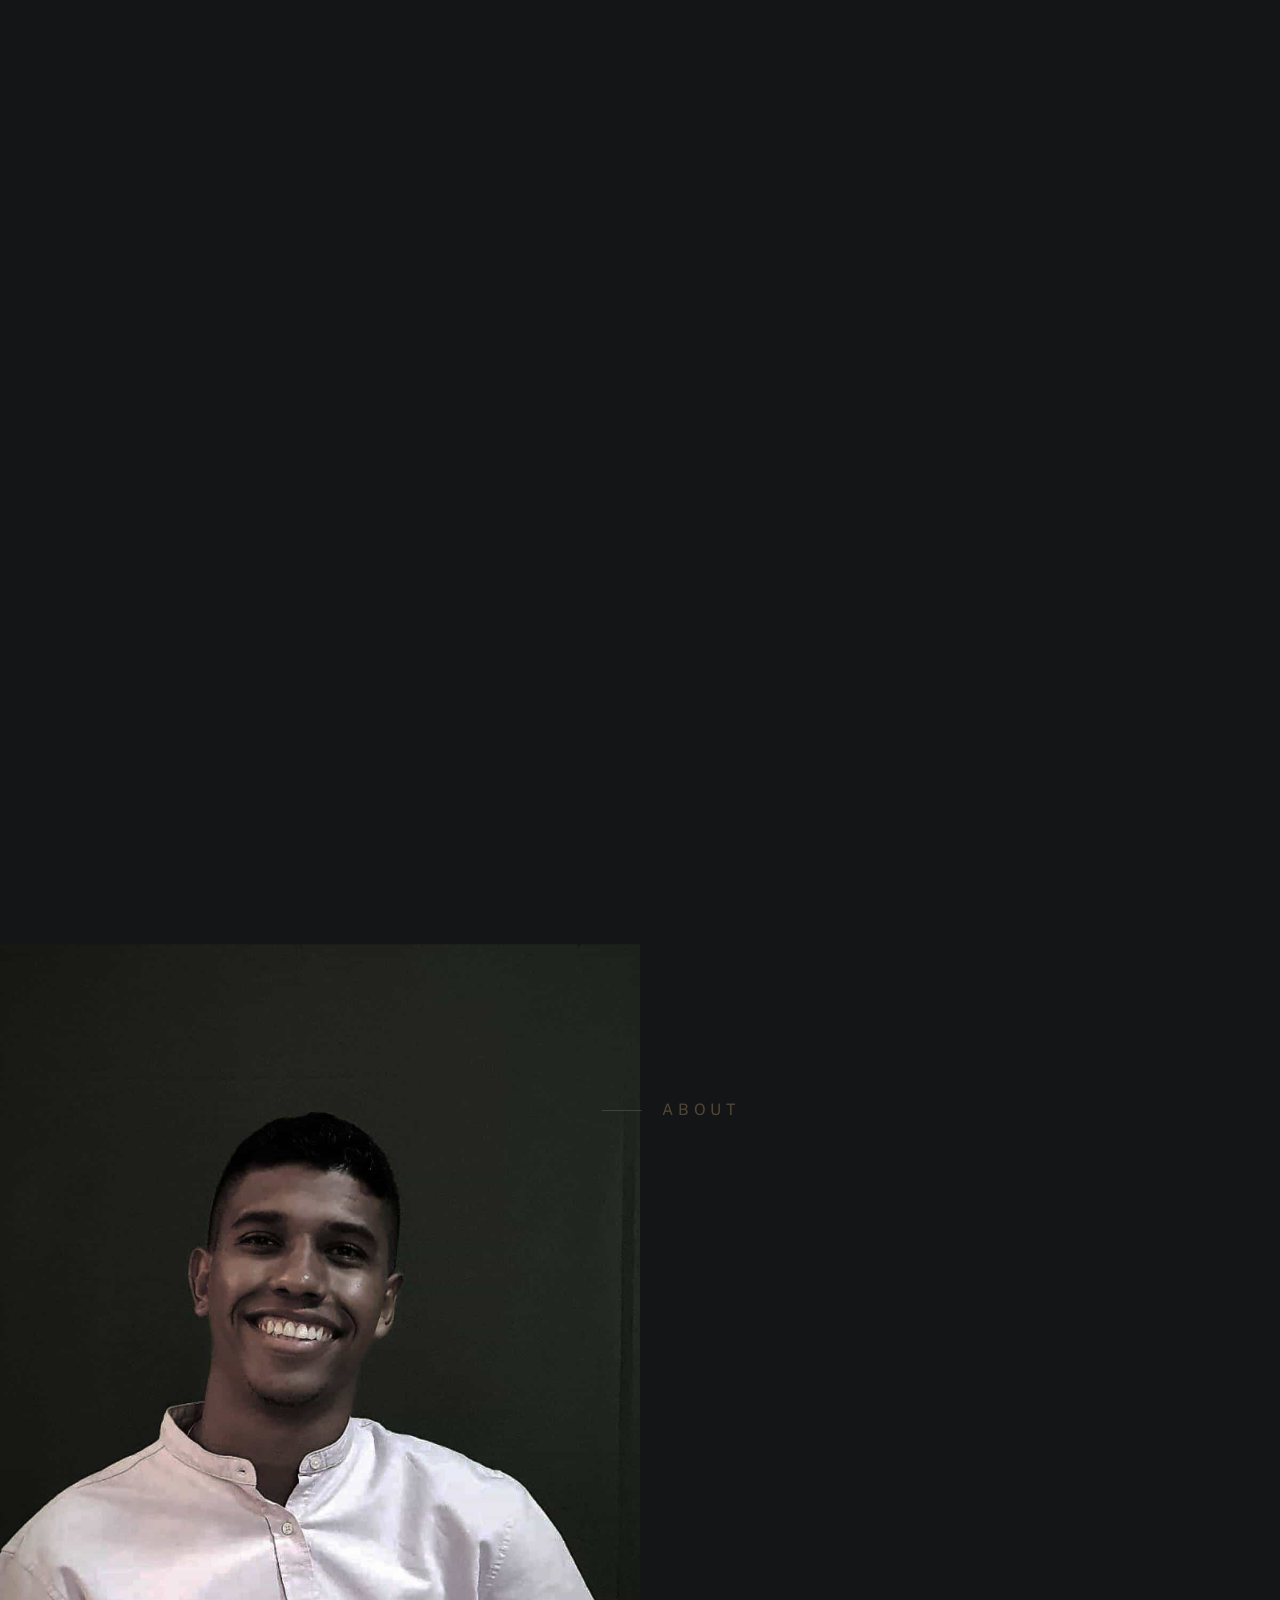
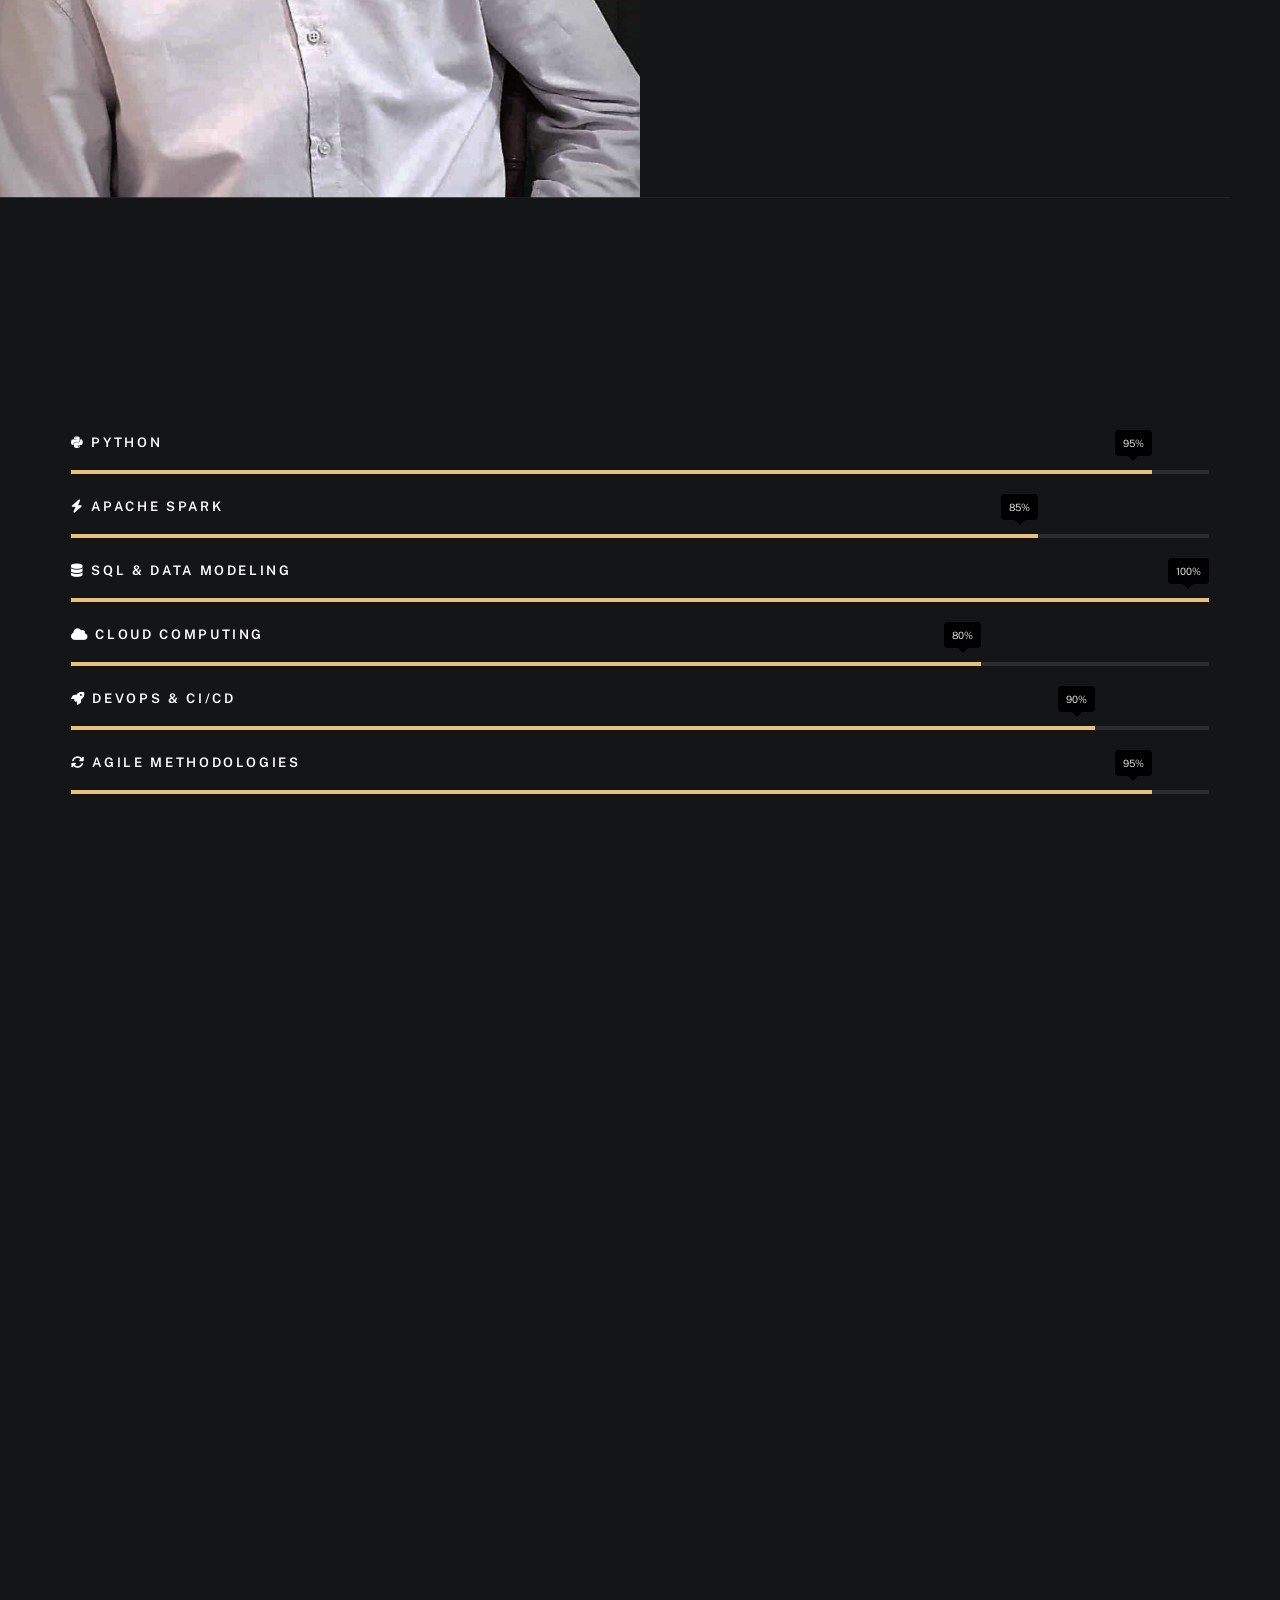
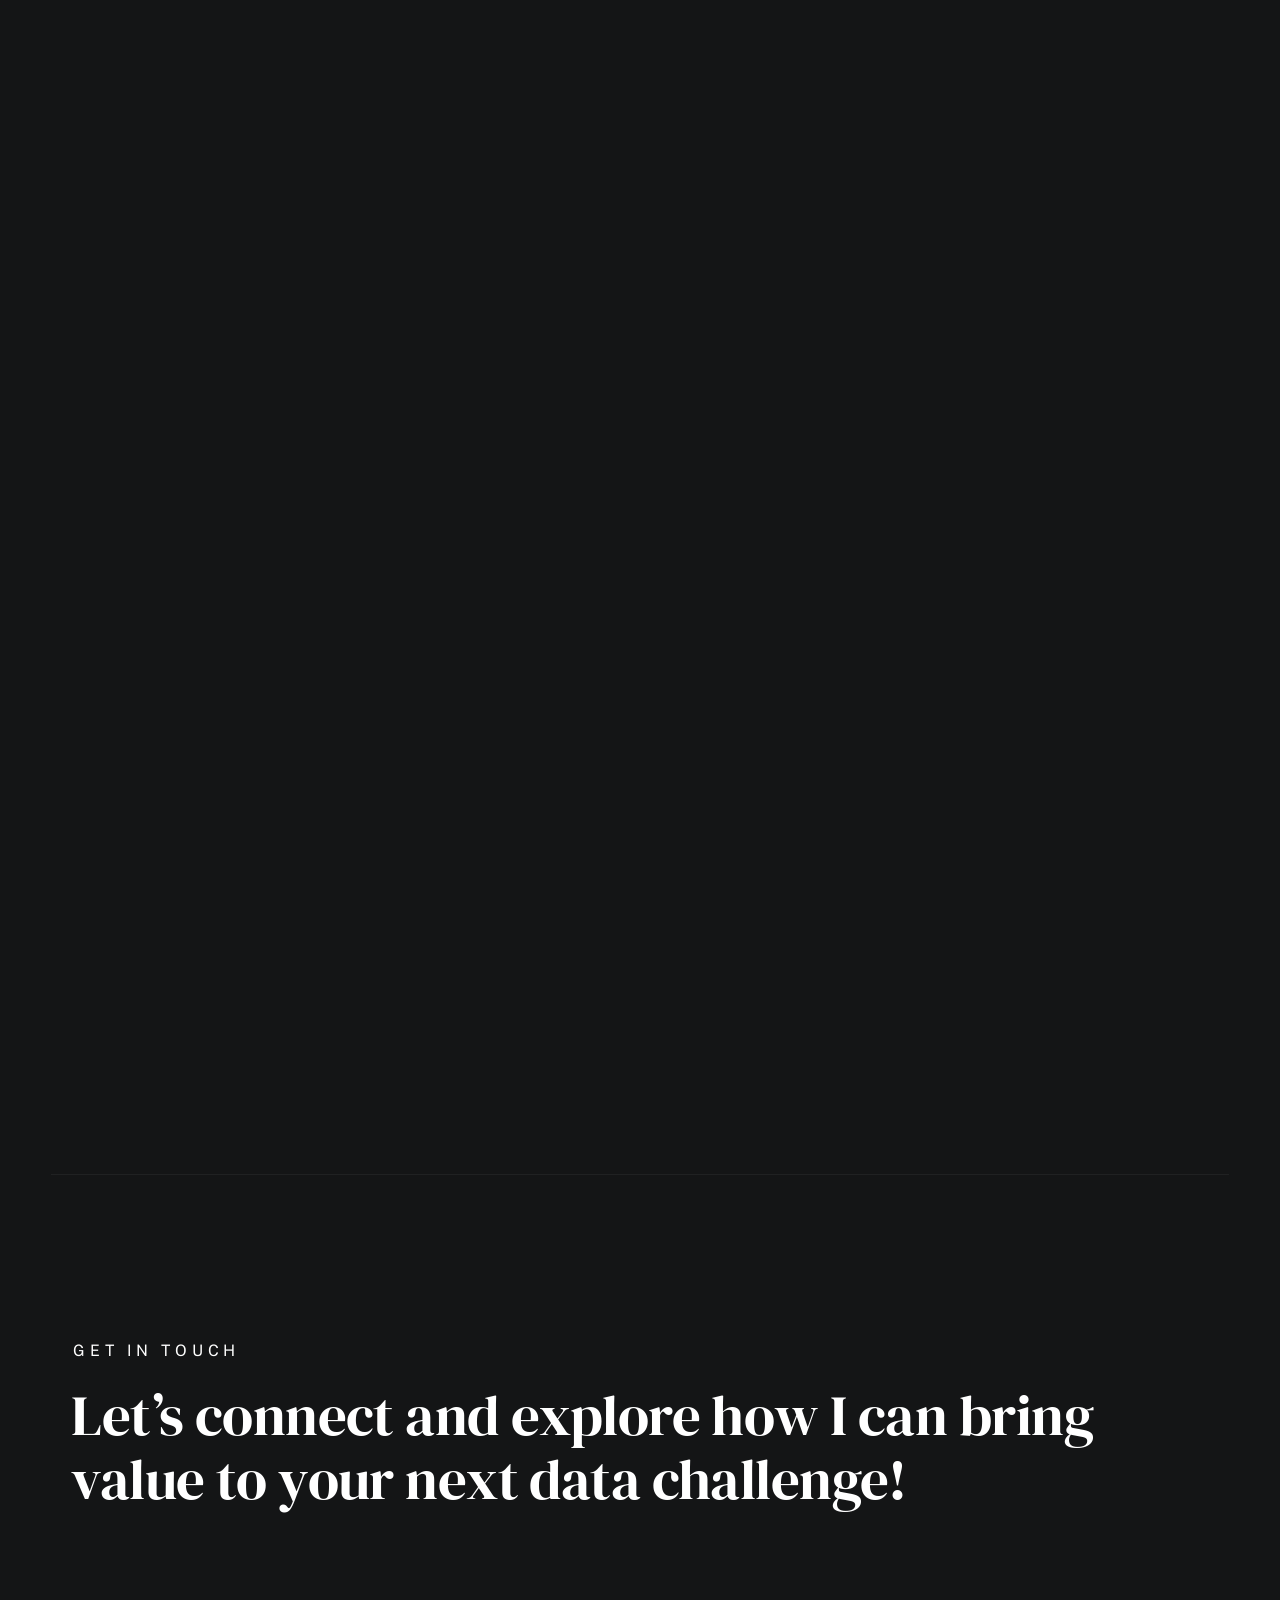
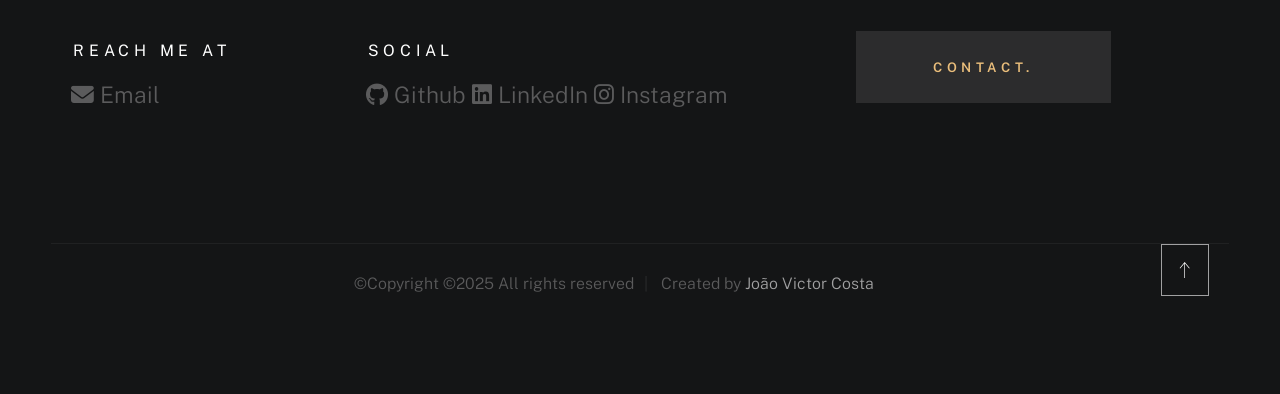
==== commit fec03fea: "upgrade: improve load and optimize files" ====
--- a/index.html
+++ b/index.html
@@ -34,7 +34,6 @@
 
 <body id="top">
 
-
     <!-- # preloader
     ================================================== -->
     <div id="preloader">
@@ -42,7 +41,6 @@
         </div>
     </div>
 
-
     <!-- # page wrap
     ================================================== -->
     <div class="s-pagewrap">
@@ -55,7 +53,6 @@
             <span></span>
             <span></span>
         </div>
-
 
         <!-- ## site header 
         ================================================== -->
@@ -81,11 +78,9 @@
 
         </header> <!-- end s-header -->
 
-
         <!-- ## main content
         ==================================================- -->
         <main class="s-content">
-
 
             <!-- ### intro
             ================================================== -->
@@ -130,7 +125,6 @@
                 </a>
 
             </section> <!-- end s-intro -->
-
 
             <!-- ### about
             ================================================== -->
@@ -376,7 +370,6 @@
 
             </section> <!-- end s-works -->
 
-
             <!-- ### contact
             ================================================== -->
             <section id="contact" class="s-contact target-section">
@@ -442,12 +435,11 @@
 
     </div> <!-- end -s-pagewrap -->
 
-
     <!-- Java Script
     ================================================== -->
-    <script src="js/plugins.js"></script>
-    <script src="js/main.js"></script>
-    <script src="js/lang.js"></script>
+    <script src="js/plugins.js" defer></script>
+    <script src="js/main.js" defer></script>
+    <script src="js/lang.js" defer></script>
 
 </body>
 </html>
--- a/css/vendor.css
+++ b/css/vendor.css
@@ -1,828 +1 @@
-code[class*="language-"],
-pre[class*="language-"] {
-    color           : #ccc;
-    text-align      : left;
-    background      : none;
-    font-family     : var(--font-mono);
-    font-size       : calc(var(--text-size) * 0.9444);
-    text-align      : left;
-    white-space     : pre;
-    word-spacing    : normal;
-    word-break      : normal;
-    word-wrap       : normal;
-    line-height     : var(--vspace-1);
-    -moz-tab-size   : 4;
-    -o-tab-size     : 4;
-    tab-size        : 4;
-    -webkit-hyphens : none;
-    -moz-hyphens    : none;
-    -ms-hyphens     : none;
-    hyphens         : none;
-}
-
-/* Code blocks */
-
-pre[class*="language-"] {
-    padding  : var(--vspace-0_5) 0 var(--vspace-1);
-    margin   : 0;
-    overflow : auto;
-}
-
-:not(pre)>code[class*="language-"],
-pre[class*="language-"] {
-    background : #2d2d2d;
-}
-
-/* Inline code */
-
-:not(pre)>code[class*="language-"] {
-    padding     : .1em;
-    white-space : normal;
-}
-
-.token.comment,
-.token.block-comment,
-.token.prolog,
-.token.doctype,
-.token.cdata {
-    color : #999;
-}
-
-.token.punctuation {
-    color : #ccc;
-}
-
-.token.tag,
-.token.attr-name,
-.token.namespace,
-.token.deleted {
-    color : #e2777a;
-}
-
-.token.function-name {
-    color : #6196cc;
-}
-
-.token.boolean,
-.token.number,
-.token.function {
-    color : #f08d49;
-}
-
-.token.property,
-.token.class-name,
-.token.constant,
-.token.symbol {
-    color : #f8c555;
-}
-
-.token.selector,
-.token.important,
-.token.atrule,
-.token.keyword,
-.token.builtin {
-    color : #cc99cd;
-}
-
-.token.string,
-.token.char,
-.token.attr-value,
-.token.regex,
-.token.variable {
-    color : #7ec699;
-}
-
-.token.operator,
-.token.entity,
-.token.url {
-    color : #67cdcc;
-}
-
-.token.important,
-.token.bold {
-    font-weight : bold;
-}
-
-.token.italic {
-    font-style : italic;
-}
-
-.token.entity {
-    cursor : help;
-}
-
-.token.inserted {
-    color : green;
-}
-
-
-@font-face {
-    font-family : "swiper-icons";
-    src         : url("data:application/font-woff;charset=utf-8;base64, [base64]//wADZ2x5ZgAAAywAAADMAAAD2MHtryVoZWFkAAABbAAAADAAAAA2E2+eoWhoZWEAAAGcAAAAHwAAACQC9gDzaG10eAAAAigAAAAZAAAArgJkABFsb2NhAAAC0AAAAFoAAABaFQAUGG1heHAAAAG8AAAAHwAAACAAcABAbmFtZQAAA/gAAAE5AAACXvFdBwlwb3N0AAAFNAAAAGIAAACE5s74hXjaY2BkYGAAYpf5Hu/j+W2+MnAzMYDAzaX6QjD6/4//Bxj5GA8AuRwMYGkAPywL13jaY2BkYGA88P8Agx4j+/8fQDYfA1AEBWgDAIB2BOoAeNpjYGRgYNBh4GdgYgABEMnIABJzYNADCQAACWgAsQB42mNgYfzCOIGBlYGB0YcxjYGBwR1Kf2WQZGhhYGBiYGVmgAFGBiQQkOaawtDAoMBQxXjg/wEGPcYDDA4wNUA2CCgwsAAAO4EL6gAAeNpj2M0gyAACqxgGNWBkZ2D4/wMA+xkDdgAAAHjaY2BgYGaAYBkGRgYQiAHyGMF8FgYHIM3DwMHABGQrMOgyWDLEM1T9/w8UBfEMgLzE////P/5//f/V/xv+r4eaAAeMbAxwIUYmIMHEgKYAYjUcsDAwsLKxc3BycfPw8jEQA/[base64]/uznmfPFBNODM2K7MTQ45YEAZqGP81AmGGcF3iPqOop0r1SPTaTbVkfUe4HXj97wYE+yNwWYxwWu4v1ugWHgo3S1XdZEVqWM7ET0cfnLGxWfkgR42o2PvWrDMBSFj/IHLaF0zKjRgdiVMwScNRAoWUoH78Y2icB/yIY09An6AH2Bdu/UB+yxopYshQiEvnvu0dURgDt8QeC8PDw7Fpji3fEA4z/PEJ6YOB5hKh4dj3EvXhxPqH/SKUY3rJ7srZ4FZnh1PMAtPhwP6fl2PMJMPDgeQ4rY8YT6Gzao0eAEA409DuggmTnFnOcSCiEiLMgxCiTI6Cq5DZUd3Qmp10vO0LaLTd2cjN4fOumlc7lUYbSQcZFkutRG7g6JKZKy0RmdLY680CDnEJ+UMkpFFe1RN7nxdVpXrC4aTtnaurOnYercZg2YVmLN/d/gczfEimrE/fs/bOuq29Zmn8tloORaXgZgGa78yO9/cnXm2BpaGvq25Dv9S4E9+5SIc9PqupJKhYFSSl47+Qcr1mYNAAAAeNptw0cKwkAAAMDZJA8Q7OUJvkLsPfZ6zFVERPy8qHh2YER+3i/BP83vIBLLySsoKimrqKqpa2hp6+jq6RsYGhmbmJqZSy0sraxtbO3sHRydnEMU4uR6yx7JJXveP7WrDycAAAAAAAH//wACeNpjYGRgYOABYhkgZgJCZgZNBkYGLQZtIJsFLMYAAAw3ALgAeNolizEKgDAQBCchRbC2sFER0YD6qVQiBCv/H9ezGI6Z5XBAw8CBK/m5iQQVauVbXLnOrMZv2oLdKFa8Pjuru2hJzGabmOSLzNMzvutpB3N42mNgZGBg4GKQYzBhYMxJLMlj4GBgAYow/P/PAJJhLM6sSoWKfWCAAwDAjgbRAAB42mNgYGBkAIIbCZo5IPrmUn0hGA0AO8EFTQAA") format("woff");
-    font-weight : 400;
-    font-style  : normal;
-}
-
-:root {
-    --swiper-theme-color : #007aff;
-}
-
-.swiper-container {
-    margin-left  : auto;
-    margin-right : auto;
-    position     : relative;
-    overflow     : hidden;
-    list-style   : none;
-    padding      : 0;
-    /* Fix of Webkit flickering */
-    z-index      : 1;
-}
-
-.swiper-container-vertical>.swiper-wrapper {
-    flex-direction : column;
-}
-
-.swiper-wrapper {
-    position            : relative;
-    width               : 100%;
-    height              : 100%;
-    z-index             : 1;
-    display             : flex;
-    transition-property : transform;
-    box-sizing          : content-box;
-}
-
-.swiper-container-android .swiper-slide,
-.swiper-wrapper {
-    transform : translate3d(0px, 0, 0);
-}
-
-.swiper-container-multirow>.swiper-wrapper {
-    flex-wrap : wrap;
-}
-
-.swiper-container-multirow-column>.swiper-wrapper {
-    flex-wrap      : wrap;
-    flex-direction : column;
-}
-
-.swiper-container-free-mode>.swiper-wrapper {
-    transition-timing-function : ease-out;
-    margin                     : 0 auto;
-}
-
-.swiper-slide {
-    flex-shrink         : 0;
-    width               : 100%;
-    height              : 100%;
-    position            : relative;
-    transition-property : transform;
-}
-
-.swiper-slide-invisible-blank {
-    visibility : hidden;
-}
-
-/* Auto Height */
-
-.swiper-container-autoheight,
-.swiper-container-autoheight .swiper-slide {
-    height : auto;
-}
-
-.swiper-container-autoheight .swiper-wrapper {
-    align-items         : flex-start;
-    transition-property : transform, height;
-}
-
-/* 3D Effects */
-
-.swiper-container-3d {
-    perspective : 1200px;
-}
-
-.swiper-container-3d .swiper-wrapper,
-.swiper-container-3d .swiper-slide,
-.swiper-container-3d .swiper-slide-shadow-left,
-.swiper-container-3d .swiper-slide-shadow-right,
-.swiper-container-3d .swiper-slide-shadow-top,
-.swiper-container-3d .swiper-slide-shadow-bottom,
-.swiper-container-3d .swiper-cube-shadow {
-    transform-style : preserve-3d;
-}
-
-.swiper-container-3d .swiper-slide-shadow-left,
-.swiper-container-3d .swiper-slide-shadow-right,
-.swiper-container-3d .swiper-slide-shadow-top,
-.swiper-container-3d .swiper-slide-shadow-bottom {
-    position       : absolute;
-    left           : 0;
-    top            : 0;
-    width          : 100%;
-    height         : 100%;
-    pointer-events : none;
-    z-index        : 10;
-}
-
-.swiper-container-3d .swiper-slide-shadow-left {
-    background-image : linear-gradient(to left, rgba(0, 0, 0, 0.5), rgba(0, 0, 0, 0));
-}
-
-.swiper-container-3d .swiper-slide-shadow-right {
-    background-image : linear-gradient(to right, rgba(0, 0, 0, 0.5), rgba(0, 0, 0, 0));
-}
-
-.swiper-container-3d .swiper-slide-shadow-top {
-    background-image : linear-gradient(to top, rgba(0, 0, 0, 0.5), rgba(0, 0, 0, 0));
-}
-
-.swiper-container-3d .swiper-slide-shadow-bottom {
-    background-image : linear-gradient(to bottom, rgba(0, 0, 0, 0.5), rgba(0, 0, 0, 0));
-}
-
-/* CSS Mode */
-
-.swiper-container-css-mode>.swiper-wrapper {
-    overflow           : auto;
-    scrollbar-width    : none;
-    /* For Firefox */
-    -ms-overflow-style : none;
-    /* For Internet Explorer and Edge */
-}
-
-.swiper-container-css-mode>.swiper-wrapper::-webkit-scrollbar {
-    display : none;
-}
-
-.swiper-container-css-mode>.swiper-wrapper>.swiper-slide {
-    scroll-snap-align : start start;
-}
-
-.swiper-container-horizontal.swiper-container-css-mode>.swiper-wrapper {
-    scroll-snap-type : x mandatory;
-}
-
-.swiper-container-vertical.swiper-container-css-mode>.swiper-wrapper {
-    scroll-snap-type : y mandatory;
-}
-
-:root {
-    --swiper-navigation-size   : 44px;
-    /*
-    --swiper-navigation-color  : var(--swiper-theme-color);
-    */
-}
-
-.swiper-button-prev,
-.swiper-button-next {
-    position        : absolute;
-    top             : 50%;
-    width           : calc(var(--swiper-navigation-size) / 44 * 27);
-    height          : var(--swiper-navigation-size);
-    margin-top      : calc(-1 * var(--swiper-navigation-size) / 2);
-    z-index         : 10;
-    cursor          : pointer;
-    display         : flex;
-    align-items     : center;
-    justify-content : center;
-    color           : var(--swiper-navigation-color, var(--swiper-theme-color));
-}
-
-.swiper-button-prev.swiper-button-disabled,
-.swiper-button-next.swiper-button-disabled {
-    opacity        : 0.35;
-    cursor         : auto;
-    pointer-events : none;
-}
-
-.swiper-button-prev:after,
-.swiper-button-next:after {
-    font-family    : swiper-icons;
-    font-size      : var(--swiper-navigation-size);
-    text-transform : none !important;
-    letter-spacing : 0;
-    text-transform : none;
-    font-variant   : initial;
-    line-height    : 1;
-}
-
-.swiper-button-prev,
-.swiper-container-rtl .swiper-button-next {
-    left  : 10px;
-    right : auto;
-}
-
-.swiper-button-prev:after,
-.swiper-container-rtl .swiper-button-next:after {
-    content : "prev";
-}
-
-.swiper-button-next,
-.swiper-container-rtl .swiper-button-prev {
-    right : 10px;
-    left  : auto;
-}
-
-.swiper-button-next:after,
-.swiper-container-rtl .swiper-button-prev:after {
-    content : "next";
-}
-
-.swiper-button-prev.swiper-button-white,
-.swiper-button-next.swiper-button-white {
-    --swiper-navigation-color : #ffffff;
-}
-
-.swiper-button-prev.swiper-button-black,
-.swiper-button-next.swiper-button-black {
-    --swiper-navigation-color : #000000;
-}
-
-.swiper-button-lock {
-    display : none;
-}
-
-:root {
-    /*
-    --swiper-pagination-color: var(--swiper-theme-color);
-    */
-}
-
-.swiper-pagination {
-    position   : absolute;
-    text-align : center;
-    transition : 300ms opacity;
-    transform  : translate3d(0, 0, 0);
-    z-index    : 10;
-}
-
-.swiper-pagination.swiper-pagination-hidden {
-    opacity : 0;
-}
-
-/* Common Styles */
-
-.swiper-pagination-fraction,
-.swiper-pagination-custom,
-.swiper-container-horizontal>.swiper-pagination-bullets {
-    bottom : 10px;
-    left   : 0;
-    width  : 100%;
-}
-
-/* Bullets */
-
-.swiper-pagination-bullets-dynamic {
-    overflow  : hidden;
-    font-size : 0;
-}
-
-.swiper-pagination-bullets-dynamic .swiper-pagination-bullet {
-    transform : scale(0.33);
-    position  : relative;
-}
-
-.swiper-pagination-bullets-dynamic .swiper-pagination-bullet-active {
-    transform : scale(1);
-}
-
-.swiper-pagination-bullets-dynamic .swiper-pagination-bullet-active-main {
-    transform : scale(1);
-}
-
-.swiper-pagination-bullets-dynamic .swiper-pagination-bullet-active-prev {
-    transform : scale(0.66);
-}
-
-.swiper-pagination-bullets-dynamic .swiper-pagination-bullet-active-prev-prev {
-    transform : scale(0.33);
-}
-
-.swiper-pagination-bullets-dynamic .swiper-pagination-bullet-active-next {
-    transform : scale(0.66);
-}
-
-.swiper-pagination-bullets-dynamic .swiper-pagination-bullet-active-next-next {
-    transform : scale(0.33);
-}
-
-.swiper-pagination-bullet {
-    width         : 8px;
-    height        : 8px;
-    display       : inline-block;
-    border-radius : 100%;
-    background    : #000;
-    opacity       : 0.2;
-}
-
-button.swiper-pagination-bullet {
-    border             : none;
-    margin             : 0;
-    padding            : 0;
-    box-shadow         : none;
-    -webkit-appearance : none;
-    -moz-appearance    : none;
-    appearance         : none;
-}
-
-.swiper-pagination-clickable .swiper-pagination-bullet {
-    cursor : pointer;
-}
-
-.swiper-pagination-bullet-active {
-    opacity    : 1;
-    background : var(--swiper-pagination-color, var(--swiper-theme-color));
-}
-
-.swiper-container-vertical>.swiper-pagination-bullets {
-    right     : 10px;
-    top       : 50%;
-    transform : translate3d(0px, -50%, 0);
-}
-
-.swiper-container-vertical>.swiper-pagination-bullets .swiper-pagination-bullet {
-    margin  : 6px 0;
-    display : block;
-}
-
-.swiper-container-vertical>.swiper-pagination-bullets.swiper-pagination-bullets-dynamic {
-    top       : 50%;
-    transform : translateY(-50%);
-    width     : 8px;
-}
-
-.swiper-container-vertical>.swiper-pagination-bullets.swiper-pagination-bullets-dynamic .swiper-pagination-bullet {
-    display    : inline-block;
-    transition : 200ms transform, 200ms top;
-}
-
-.swiper-container-horizontal>.swiper-pagination-bullets .swiper-pagination-bullet {
-    margin : 0 4px;
-}
-
-.swiper-container-horizontal>.swiper-pagination-bullets.swiper-pagination-bullets-dynamic {
-    left        : 50%;
-    transform   : translateX(-50%);
-    white-space : nowrap;
-}
-
-.swiper-container-horizontal>.swiper-pagination-bullets.swiper-pagination-bullets-dynamic .swiper-pagination-bullet {
-    transition : 200ms transform, 200ms left;
-}
-
-.swiper-container-horizontal.swiper-container-rtl>.swiper-pagination-bullets-dynamic .swiper-pagination-bullet {
-    transition : 200ms transform, 200ms right;
-}
-
-/* Progress */
-
-.swiper-pagination-progressbar {
-    background : rgba(0, 0, 0, 0.25);
-    position   : absolute;
-}
-
-.swiper-pagination-progressbar .swiper-pagination-progressbar-fill {
-    background       : var(--swiper-pagination-color, var(--swiper-theme-color));
-    position         : absolute;
-    left             : 0;
-    top              : 0;
-    width            : 100%;
-    height           : 100%;
-    transform        : scale(0);
-    transform-origin : left top;
-}
-
-.swiper-container-rtl .swiper-pagination-progressbar .swiper-pagination-progressbar-fill {
-    transform-origin : right top;
-}
-
-.swiper-container-horizontal>.swiper-pagination-progressbar,
-.swiper-container-vertical>.swiper-pagination-progressbar.swiper-pagination-progressbar-opposite {
-    width  : 100%;
-    height : 4px;
-    left   : 0;
-    top    : 0;
-}
-
-.swiper-container-vertical>.swiper-pagination-progressbar,
-.swiper-container-horizontal>.swiper-pagination-progressbar.swiper-pagination-progressbar-opposite {
-    width  : 4px;
-    height : 100%;
-    left   : 0;
-    top    : 0;
-}
-
-.swiper-pagination-white {
-    --swiper-pagination-color : #ffffff;
-}
-
-.swiper-pagination-black {
-    --swiper-pagination-color : #000000;
-}
-
-.swiper-pagination-lock {
-    display : none;
-}
-
-/* Scrollbar */
-
-.swiper-scrollbar {
-    border-radius    : 10px;
-    position         : relative;
-    -ms-touch-action : none;
-    background       : rgba(0, 0, 0, 0.1);
-}
-
-.swiper-container-horizontal>.swiper-scrollbar {
-    position : absolute;
-    left     : 1%;
-    bottom   : 3px;
-    z-index  : 50;
-    height   : 5px;
-    width    : 98%;
-}
-
-.swiper-container-vertical>.swiper-scrollbar {
-    position : absolute;
-    right    : 3px;
-    top      : 1%;
-    z-index  : 50;
-    width    : 5px;
-    height   : 98%;
-}
-
-.swiper-scrollbar-drag {
-    height        : 100%;
-    width         : 100%;
-    position      : relative;
-    background    : rgba(0, 0, 0, 0.5);
-    border-radius : 10px;
-    left          : 0;
-    top           : 0;
-}
-
-.swiper-scrollbar-cursor-drag {
-    cursor : move;
-}
-
-.swiper-scrollbar-lock {
-    display : none;
-}
-
-.swiper-zoom-container {
-    width           : 100%;
-    height          : 100%;
-    display         : flex;
-    justify-content : center;
-    align-items     : center;
-    text-align      : center;
-}
-
-.swiper-zoom-container>img,
-.swiper-zoom-container>svg,
-.swiper-zoom-container>canvas {
-    max-width  : 100%;
-    max-height : 100%;
-    object-fit : contain;
-}
-
-.swiper-slide-zoomed {
-    cursor : move;
-}
-
-/* Preloader */
-
-:root {
-    /*
-    --swiper-preloader-color: var(--swiper-theme-color);
-    */
-}
-
-.swiper-lazy-preloader {
-    width            : 42px;
-    height           : 42px;
-    position         : absolute;
-    left             : 50%;
-    top              : 50%;
-    margin-left      : -21px;
-    margin-top       : -21px;
-    z-index          : 10;
-    transform-origin : 50%;
-    animation        : swiper-preloader-spin 1s infinite linear;
-    box-sizing       : border-box;
-    border           : 4px solid var(--swiper-preloader-color, var(--swiper-theme-color));
-    border-radius    : 50%;
-    border-top-color : transparent;
-}
-
-.swiper-lazy-preloader-white {
-    --swiper-preloader-color : #fff;
-}
-
-.swiper-lazy-preloader-black {
-    --swiper-preloader-color : #000;
-}
-
-@keyframes swiper-preloader-spin {
-    100% {
-        transform : rotate(360deg);
-    }
-}
-
-/* a11y */
-
-.swiper-container .swiper-notification {
-    position       : absolute;
-    left           : 0;
-    top            : 0;
-    pointer-events : none;
-    opacity        : 0;
-    z-index        : -1000;
-}
-
-.swiper-container-fade.swiper-container-free-mode .swiper-slide {
-    transition-timing-function : ease-out;
-}
-
-.swiper-container-fade .swiper-slide {
-    pointer-events      : none;
-    transition-property : opacity;
-}
-
-.swiper-container-fade .swiper-slide .swiper-slide {
-    pointer-events : none;
-}
-
-.swiper-container-fade .swiper-slide-active,
-.swiper-container-fade .swiper-slide-active .swiper-slide-active {
-    pointer-events : auto;
-}
-
-.swiper-container-cube {
-    overflow : visible;
-}
-
-.swiper-container-cube .swiper-slide {
-    pointer-events              : none;
-    -webkit-backface-visibility : hidden;
-    backface-visibility         : hidden;
-    z-index                     : 1;
-    visibility                  : hidden;
-    transform-origin            : 0 0;
-    width                       : 100%;
-    height                      : 100%;
-}
-
-.swiper-container-cube .swiper-slide .swiper-slide {
-    pointer-events : none;
-}
-
-.swiper-container-cube.swiper-container-rtl .swiper-slide {
-    transform-origin : 100% 0;
-}
-
-.swiper-container-cube .swiper-slide-active,
-.swiper-container-cube .swiper-slide-active .swiper-slide-active {
-    pointer-events : auto;
-}
-
-.swiper-container-cube .swiper-slide-active,
-.swiper-container-cube .swiper-slide-next,
-.swiper-container-cube .swiper-slide-prev,
-.swiper-container-cube .swiper-slide-next+.swiper-slide {
-    pointer-events : auto;
-    visibility     : visible;
-}
-
-.swiper-container-cube .swiper-slide-shadow-top,
-.swiper-container-cube .swiper-slide-shadow-bottom,
-.swiper-container-cube .swiper-slide-shadow-left,
-.swiper-container-cube .swiper-slide-shadow-right {
-    z-index                     : 0;
-    -webkit-backface-visibility : hidden;
-    backface-visibility         : hidden;
-}
-
-.swiper-container-cube .swiper-cube-shadow {
-    position       : absolute;
-    left           : 0;
-    bottom         : 0px;
-    width          : 100%;
-    height         : 100%;
-    background     : #000;
-    opacity        : 0.6;
-    -webkit-filter : blur(50px);
-    filter         : blur(50px);
-    z-index        : 0;
-}
-
-.swiper-container-flip {
-    overflow : visible;
-}
-
-.swiper-container-flip .swiper-slide {
-    pointer-events              : none;
-    -webkit-backface-visibility : hidden;
-    backface-visibility         : hidden;
-    z-index                     : 1;
-}
-
-.swiper-container-flip .swiper-slide .swiper-slide {
-    pointer-events : none;
-}
-
-.swiper-container-flip .swiper-slide-active,
-.swiper-container-flip .swiper-slide-active .swiper-slide-active {
-    pointer-events : auto;
-}
-
-.swiper-container-flip .swiper-slide-shadow-top,
-.swiper-container-flip .swiper-slide-shadow-bottom,
-.swiper-container-flip .swiper-slide-shadow-left,
-.swiper-container-flip .swiper-slide-shadow-right {
-    z-index                     : 0;
-    -webkit-backface-visibility : hidden;
-    backface-visibility         : hidden;
-}
-
-
-.basicLightbox {
-    position        : fixed;
-    display         : flex;
-    justify-content : center;
-    align-items     : center;
-    top             : 0;
-    left            : 0;
-    width           : 100%;
-    height          : 100vh;
-    background      : var(--color-body);
-    opacity         : 0.01;
-    transition      : opacity 0.4s ease;
-    z-index         : 1000;
-    will-change     : opacity;
-}
-
-.basicLightbox::after {
-    content             : "";
-    position            : absolute;
-    top                 : 1.8rem;
-    right               : 1.8rem;
-    width               : 2em;
-    height              : 2em;
-    background          : url(../images/icons/icon-close.svg);
-    background-position : center;
-    background-size     : 1.8rem 1.8rem;
-    background-repeat   : no-repeat;
-    cursor              : pointer;
-}
-
-.basicLightbox--visible {
-    opacity : 1;
-}
-
-.basicLightbox__placeholder {
-    max-width   : 100%;
-    transform   : scale(0.9);
-    transition  : all 0.4s ease;
-    z-index     : 1;
-    will-change : transform;
-    opacity     : 0;
-}
-
-.basicLightbox__placeholder>iframe:first-child:last-child,
-.basicLightbox__placeholder>img:first-child:last-child,
-.basicLightbox__placeholder>video:first-child:last-child {
-    display    : block;
-    position   : absolute;
-    top        : 0;
-    right      : 0;
-    bottom     : 0;
-    left       : 0;
-    margin     : auto;
-    max-width  : 95%;
-    max-height : 95%;
-}
-
-.basicLightbox__placeholder>iframe:first-child:last-child,
-.basicLightbox__placeholder>video:first-child:last-child {
-    pointer-events : auto;
-}
-
-.basicLightbox__placeholder>img:first-child:last-child,
-.basicLightbox__placeholder>video:first-child:last-child {
-    width  : auto;
-    height : auto;
-}
-
-.basicLightbox--iframe .basicLightbox__placeholder,
-.basicLightbox--img .basicLightbox__placeholder,
-.basicLightbox--video .basicLightbox__placeholder {
-    width          : 100%;
-    height         : 100%;
-    pointer-events : none;
-}
-
-.basicLightbox--visible .basicLightbox__placeholder {
-    transform : scale(1);
-    opacity   : 1;
-}+code[class*="language-"],pre[class*="language-"]{color:#ccc;text-align:left;background:none;font-family:var(--font-mono);font-size:calc(var(--text-size) * 0.9444);text-align:left;white-space:pre;word-spacing:normal;word-break:normal;word-wrap:normal;line-height:var(--vspace-1);-moz-tab-size:4;-o-tab-size:4;tab-size:4;-webkit-hyphens:none;-moz-hyphens:none;-ms-hyphens:none;hyphens:none}pre[class*="language-"]{padding:var(--vspace-0_5) 0 var(--vspace-1);margin:0;overflow:auto}:not(pre)>code[class*="language-"],pre[class*="language-"]{background:#2d2d2d}:not(pre)>code[class*="language-"]{padding:.1em;white-space:normal}.token.comment,.token.block-comment,.token.prolog,.token.doctype,.token.cdata{color:#999}.token.punctuation{color:#ccc}.token.tag,.token.attr-name,.token.namespace,.token.deleted{color:#e2777a}.token.function-name{color:#6196cc}.token.boolean,.token.number,.token.function{color:#f08d49}.token.property,.token.class-name,.token.constant,.token.symbol{color:#f8c555}.token.selector,.token.important,.token.atrule,.token.keyword,.token.builtin{color:#cc99cd}.token.string,.token.char,.token.attr-value,.token.regex,.token.variable{color:#7ec699}.token.operator,.token.entity,.token.url{color:#67cdcc}.token.important,.token.bold{font-weight:bold}.token.italic{font-style:italic}.token.entity{cursor:help}.token.inserted{color:green}@font-face{font-family:"swiper-icons";src:url("[data-uri]") format("woff");font-weight:400;font-style:normal}:root{--swiper-theme-color:#007aff}.swiper-container{margin-left:auto;margin-right:auto;position:relative;overflow:hidden;list-style:none;padding:0;z-index:1}.swiper-container-vertical>.swiper-wrapper{flex-direction:column}.swiper-wrapper{position:relative;width:100%;height:100%;z-index:1;display:flex;transition-property:transform;box-sizing:content-box}.swiper-container-android .swiper-slide,.swiper-wrapper{transform:translate3d(0px,0,0)}.swiper-container-multirow>.swiper-wrapper{flex-wrap:wrap}.swiper-container-multirow-column>.swiper-wrapper{flex-wrap:wrap;flex-direction:column}.swiper-container-free-mode>.swiper-wrapper{transition-timing-function:ease-out;margin:0 auto}.swiper-slide{flex-shrink:0;width:100%;height:100%;position:relative;transition-property:transform}.swiper-slide-invisible-blank{visibility:hidden}.swiper-container-autoheight,.swiper-container-autoheight .swiper-slide{height:auto}.swiper-container-autoheight .swiper-wrapper{align-items:flex-start;transition-property:transform,height}.swiper-container-3d{perspective:1200px}.swiper-container-3d .swiper-wrapper,.swiper-container-3d .swiper-slide,.swiper-container-3d .swiper-slide-shadow-left,.swiper-container-3d .swiper-slide-shadow-right,.swiper-container-3d .swiper-slide-shadow-top,.swiper-container-3d .swiper-slide-shadow-bottom,.swiper-container-3d .swiper-cube-shadow{transform-style:preserve-3d}.swiper-container-3d .swiper-slide-shadow-left,.swiper-container-3d .swiper-slide-shadow-right,.swiper-container-3d .swiper-slide-shadow-top,.swiper-container-3d .swiper-slide-shadow-bottom{position:absolute;left:0;top:0;width:100%;height:100%;pointer-events:none;z-index:10}.swiper-container-3d .swiper-slide-shadow-left{background-image:linear-gradient(to left,rgba(0,0,0,0.5),rgba(0,0,0,0))}.swiper-container-3d .swiper-slide-shadow-right{background-image:linear-gradient(to right,rgba(0,0,0,0.5),rgba(0,0,0,0))}.swiper-container-3d .swiper-slide-shadow-top{background-image:linear-gradient(to top,rgba(0,0,0,0.5),rgba(0,0,0,0))}.swiper-container-3d .swiper-slide-shadow-bottom{background-image:linear-gradient(to bottom,rgba(0,0,0,0.5),rgba(0,0,0,0))}.swiper-container-css-mode>.swiper-wrapper{overflow:auto;scrollbar-width:none;-ms-overflow-style:none}.swiper-container-css-mode>.swiper-wrapper::-webkit-scrollbar{display:none}.swiper-container-css-mode>.swiper-wrapper>.swiper-slide{scroll-snap-align:start start}.swiper-container-horizontal.swiper-container-css-mode>.swiper-wrapper{scroll-snap-type:x mandatory}.swiper-container-vertical.swiper-container-css-mode>.swiper-wrapper{scroll-snap-type:y mandatory}:root{--swiper-navigation-size:44px}.swiper-button-prev,.swiper-button-next{position:absolute;top:50%;width:calc(var(--swiper-navigation-size) / 44 * 27);height:var(--swiper-navigation-size);margin-top:calc(-1 * var(--swiper-navigation-size) / 2);z-index:10;cursor:pointer;display:flex;align-items:center;justify-content:center;color:var(--swiper-navigation-color,var(--swiper-theme-color))}.swiper-button-prev.swiper-button-disabled,.swiper-button-next.swiper-button-disabled{opacity:0.35;cursor:auto;pointer-events:none}.swiper-button-prev:after,.swiper-button-next:after{font-family:swiper-icons;font-size:var(--swiper-navigation-size);text-transform:none !important;letter-spacing:0;text-transform:none;font-variant:initial;line-height:1}.swiper-button-prev,.swiper-container-rtl .swiper-button-next{left:10px;right:auto}.swiper-button-prev:after,.swiper-container-rtl .swiper-button-next:after{content:"prev"}.swiper-button-next,.swiper-container-rtl .swiper-button-prev{right:10px;left:auto}.swiper-button-next:after,.swiper-container-rtl .swiper-button-prev:after{content:"next"}.swiper-button-prev.swiper-button-white,.swiper-button-next.swiper-button-white{--swiper-navigation-color:#ffffff}.swiper-button-prev.swiper-button-black,.swiper-button-next.swiper-button-black{--swiper-navigation-color:#000000}.swiper-button-lock{display:none}:root{}.swiper-pagination{position:absolute;text-align:center;transition:300ms opacity;transform:translate3d(0,0,0);z-index:10}.swiper-pagination.swiper-pagination-hidden{opacity:0}.swiper-pagination-fraction,.swiper-pagination-custom,.swiper-container-horizontal>.swiper-pagination-bullets{bottom:10px;left:0;width:100%}.swiper-pagination-bullets-dynamic{overflow:hidden;font-size:0}.swiper-pagination-bullets-dynamic .swiper-pagination-bullet{transform:scale(0.33);position:relative}.swiper-pagination-bullets-dynamic .swiper-pagination-bullet-active{transform:scale(1)}.swiper-pagination-bullets-dynamic .swiper-pagination-bullet-active-main{transform:scale(1)}.swiper-pagination-bullets-dynamic .swiper-pagination-bullet-active-prev{transform:scale(0.66)}.swiper-pagination-bullets-dynamic .swiper-pagination-bullet-active-prev-prev{transform:scale(0.33)}.swiper-pagination-bullets-dynamic .swiper-pagination-bullet-active-next{transform:scale(0.66)}.swiper-pagination-bullets-dynamic .swiper-pagination-bullet-active-next-next{transform:scale(0.33)}.swiper-pagination-bullet{width:8px;height:8px;display:inline-block;border-radius:100%;background:#000;opacity:0.2}button.swiper-pagination-bullet{border:none;margin:0;padding:0;box-shadow:none;-webkit-appearance:none;-moz-appearance:none;appearance:none}.swiper-pagination-clickable .swiper-pagination-bullet{cursor:pointer}.swiper-pagination-bullet-active{opacity:1;background:var(--swiper-pagination-color,var(--swiper-theme-color))}.swiper-container-vertical>.swiper-pagination-bullets{right:10px;top:50%;transform:translate3d(0px,-50%,0)}.swiper-container-vertical>.swiper-pagination-bullets .swiper-pagination-bullet{margin:6px 0;display:block}.swiper-container-vertical>.swiper-pagination-bullets.swiper-pagination-bullets-dynamic{top:50%;transform:translateY(-50%);width:8px}.swiper-container-vertical>.swiper-pagination-bullets.swiper-pagination-bullets-dynamic .swiper-pagination-bullet{display:inline-block;transition:200ms transform,200ms top}.swiper-container-horizontal>.swiper-pagination-bullets .swiper-pagination-bullet{margin:0 4px}.swiper-container-horizontal>.swiper-pagination-bullets.swiper-pagination-bullets-dynamic{left:50%;transform:translateX(-50%);white-space:nowrap}.swiper-container-horizontal>.swiper-pagination-bullets.swiper-pagination-bullets-dynamic .swiper-pagination-bullet{transition:200ms transform,200ms left}.swiper-container-horizontal.swiper-container-rtl>.swiper-pagination-bullets-dynamic .swiper-pagination-bullet{transition:200ms transform,200ms right}.swiper-pagination-progressbar{background:rgba(0,0,0,0.25);position:absolute}.swiper-pagination-progressbar .swiper-pagination-progressbar-fill{background:var(--swiper-pagination-color,var(--swiper-theme-color));position:absolute;left:0;top:0;width:100%;height:100%;transform:scale(0);transform-origin:left top}.swiper-container-rtl .swiper-pagination-progressbar .swiper-pagination-progressbar-fill{transform-origin:right top}.swiper-container-horizontal>.swiper-pagination-progressbar,.swiper-container-vertical>.swiper-pagination-progressbar.swiper-pagination-progressbar-opposite{width:100%;height:4px;left:0;top:0}.swiper-container-vertical>.swiper-pagination-progressbar,.swiper-container-horizontal>.swiper-pagination-progressbar.swiper-pagination-progressbar-opposite{width:4px;height:100%;left:0;top:0}.swiper-pagination-white{--swiper-pagination-color:#ffffff}.swiper-pagination-black{--swiper-pagination-color:#000000}.swiper-pagination-lock{display:none}.swiper-scrollbar{border-radius:10px;position:relative;-ms-touch-action:none;background:rgba(0,0,0,0.1)}.swiper-container-horizontal>.swiper-scrollbar{position:absolute;left:1%;bottom:3px;z-index:50;height:5px;width:98%}.swiper-container-vertical>.swiper-scrollbar{position:absolute;right:3px;top:1%;z-index:50;width:5px;height:98%}.swiper-scrollbar-drag{height:100%;width:100%;position:relative;background:rgba(0,0,0,0.5);border-radius:10px;left:0;top:0}.swiper-scrollbar-cursor-drag{cursor:move}.swiper-scrollbar-lock{display:none}.swiper-zoom-container{width:100%;height:100%;display:flex;justify-content:center;align-items:center;text-align:center}.swiper-zoom-container>img,.swiper-zoom-container>svg,.swiper-zoom-container>canvas{max-width:100%;max-height:100%;object-fit:contain}.swiper-slide-zoomed{cursor:move}:root{}.swiper-lazy-preloader{width:42px;height:42px;position:absolute;left:50%;top:50%;margin-left:-21px;margin-top:-21px;z-index:10;transform-origin:50%;animation:swiper-preloader-spin 1s infinite linear;box-sizing:border-box;border:4px solid var(--swiper-preloader-color,var(--swiper-theme-color));border-radius:50%;border-top-color:transparent}.swiper-lazy-preloader-white{--swiper-preloader-color:#fff}.swiper-lazy-preloader-black{--swiper-preloader-color:#000}@keyframes swiper-preloader-spin{100%{transform:rotate(360deg)}}.swiper-container .swiper-notification{position:absolute;left:0;top:0;pointer-events:none;opacity:0;z-index:-1000}.swiper-container-fade.swiper-container-free-mode .swiper-slide{transition-timing-function:ease-out}.swiper-container-fade .swiper-slide{pointer-events:none;transition-property:opacity}.swiper-container-fade .swiper-slide .swiper-slide{pointer-events:none}.swiper-container-fade .swiper-slide-active,.swiper-container-fade .swiper-slide-active .swiper-slide-active{pointer-events:auto}.swiper-container-cube{overflow:visible}.swiper-container-cube .swiper-slide{pointer-events:none;-webkit-backface-visibility:hidden;backface-visibility:hidden;z-index:1;visibility:hidden;transform-origin:0 0;width:100%;height:100%}.swiper-container-cube .swiper-slide .swiper-slide{pointer-events:none}.swiper-container-cube.swiper-container-rtl .swiper-slide{transform-origin:100% 0}.swiper-container-cube .swiper-slide-active,.swiper-container-cube .swiper-slide-active .swiper-slide-active{pointer-events:auto}.swiper-container-cube .swiper-slide-active,.swiper-container-cube .swiper-slide-next,.swiper-container-cube .swiper-slide-prev,.swiper-container-cube .swiper-slide-next+.swiper-slide{pointer-events:auto;visibility:visible}.swiper-container-cube .swiper-slide-shadow-top,.swiper-container-cube .swiper-slide-shadow-bottom,.swiper-container-cube .swiper-slide-shadow-left,.swiper-container-cube .swiper-slide-shadow-right{z-index:0;-webkit-backface-visibility:hidden;backface-visibility:hidden}.swiper-container-cube .swiper-cube-shadow{position:absolute;left:0;bottom:0px;width:100%;height:100%;background:#000;opacity:0.6;-webkit-filter:blur(50px);filter:blur(50px);z-index:0}.swiper-container-flip{overflow:visible}.swiper-container-flip .swiper-slide{pointer-events:none;-webkit-backface-visibility:hidden;backface-visibility:hidden;z-index:1}.swiper-container-flip .swiper-slide .swiper-slide{pointer-events:none}.swiper-container-flip .swiper-slide-active,.swiper-container-flip .swiper-slide-active .swiper-slide-active{pointer-events:auto}.swiper-container-flip .swiper-slide-shadow-top,.swiper-container-flip .swiper-slide-shadow-bottom,.swiper-container-flip .swiper-slide-shadow-left,.swiper-container-flip .swiper-slide-shadow-right{z-index:0;-webkit-backface-visibility:hidden;backface-visibility:hidden}.basicLightbox{position:fixed;display:flex;justify-content:center;align-items:center;top:0;left:0;width:100%;height:100vh;background:var(--color-body);opacity:0.01;transition:opacity 0.4s ease;z-index:1000;will-change:opacity}.basicLightbox::after{content:"";position:absolute;top:1.8rem;right:1.8rem;width:2em;height:2em;background:url(../images/icons/icon-close.svg);background-position:center;background-size:1.8rem 1.8rem;background-repeat:no-repeat;cursor:pointer}.basicLightbox--visible{opacity:1}.basicLightbox__placeholder{max-width:100%;transform:scale(0.9);transition:all 0.4s ease;z-index:1;will-change:transform;opacity:0}.basicLightbox__placeholder>iframe:first-child:last-child,.basicLightbox__placeholder>img:first-child:last-child,.basicLightbox__placeholder>video:first-child:last-child{display:block;position:absolute;top:0;right:0;bottom:0;left:0;margin:auto;max-width:95%;max-height:95%}.basicLightbox__placeholder>iframe:first-child:last-child,.basicLightbox__placeholder>video:first-child:last-child{pointer-events:auto}.basicLightbox__placeholder>img:first-child:last-child,.basicLightbox__placeholder>video:first-child:last-child{width:auto;height:auto}.basicLightbox--iframe .basicLightbox__placeholder,.basicLightbox--img .basicLightbox__placeholder,.basicLightbox--video .basicLightbox__placeholder{width:100%;height:100%;pointer-events:none}.basicLightbox--visible .basicLightbox__placeholder{transform:scale(1);opacity:1}
--- a/css/styles.css
+++ b/css/styles.css
@@ -1 +1 @@
-@import url("https://fonts.googleapis.com/css2?family=DM+Serif+Display&family=DM+Serif+Text:ital@0;1&family=Public+Sans:ital,wght@0,300;0,400;0,500;0,600;0,700;1,300;1,400;1,500;1,600;1,700&display=swap");:root{--font-1:"Public Sans",sans-serif;--font-2:"DM Serif Display",serif;--font-mono:Consolas,"Andale Mono",Courier,"Courier New",monospace;}:root{--color-1:hsla(36,72%,70%,1);--color-2:hsla(168,62%,36%,1);--color-1-lighter:hsla(36,72%,90%,1);--color-1-light:hsla(36,72%,80%,1);--color-1-dark:hsla(36,72%,60%,1);--color-1-darker:hsla(36,72%,50%,1);--color-2-lighter:hsla(168,62%,56%,1);--color-2-light:hsla(168,62%,46%,1);--color-2-dark:hsla(168,62%,26%,1);--color-2-darker:hsla(168,62%,16%,1);--color-error:hsla(359,100%,91%,1);--color-success:hsla(76,69%,68%,1);--color-info:hsla(205,82%,91%,1);--color-notice:hsla(51,100%,80%,1);--color-error-content:hsla(359,50%,50%,1);--color-success-content:hsla(76,29%,28%,1);--color-info-content:hsla(205,32%,31%,1);--color-notice-content:hsla(51,30%,30%,1);--color-black:#000000;--color-gray-19:#020202;--color-gray-18:#040404;--color-gray-17:#060607;--color-gray-16:#080809;--color-gray-15:#0a0b0b;--color-gray-14:#0c0d0d;--color-gray-13:#0e0f0f;--color-gray-12:#101112;--color-gray-11:#121314;--color-gray-10:#141516;--color-gray-9:#2c2c2d;--color-gray-8:#434445;--color-gray-7:#5b5b5c;--color-gray-6:#727373;--color-gray-5:#8a8a8b;--color-gray-4:#a1a1a2;--color-gray-3:#b9b9b9;--color-gray-2:#d0d0d0;--color-gray-1:#e8e8e8;--color-white:#ffffff;--color-text:var(--color-gray-4);--color-text-dark:var(--color-white);--color-text-light:var(--color-gray-7);--color-placeholder:var(--color-gray-7);--color-btn:var(--color-gray-9);--color-btn-text:var(--color-1);--color-btn-hover:var(--color-white);--color-btn-hover-text:var(--color-black);--color-btn-primary:var(--color-1-dark);--color-btn-primary-text:var(--color-black);--color-btn-primary-hover:var(--color-1-darker);--color-btn-primary-hover-text:var(--color-black);--color-btn-stroke:var(--color-white);--color-btn-stroke-text:var(--color-white);--color-btn-stroke-hover:var(--color-white);--color-btn-stroke-hover-text:var(--color-black);--color-preloader-bg:var(--color-gray-10);--color-loader:white;--color-loader-light:rgba(255,255,255,0.1);--color-body:var(--color-gray-10);--color-border:rgba(255,255,255,.05);--border-radius:3px;}:root{--base-size:62.5%;--multiplier:1;--base-font-size:calc(1.9rem * var(--multiplier));--space:calc(3.2rem * var(--multiplier));--vspace-0_125:calc(0.125 * var(--space));--vspace-0_25:calc(0.25 * var(--space));--vspace-0_375:calc(0.375 * var(--space));--vspace-0_5:calc(0.5 * var(--space));--vspace-0_625:calc(0.625 * var(--space));--vspace-0_75:calc(0.75 * var(--space));--vspace-0_875:calc(0.875 * var(--space));--vspace-1:calc(var(--space));--vspace-1_25:calc(1.25 * var(--space));--vspace-1_5:calc(1.5 * var(--space));--vspace-1_75:calc(1.75 * var(--space));--vspace-2:calc(2 * var(--space));--vspace-2_5:calc(2.5 * var(--space));--vspace-3:calc(3 * var(--space));--vspace-3_5:calc(3.5 * var(--space));--vspace-4:calc(4 * var(--space));--vspace-4_5:calc(4.5 * var(--space));--vspace-5:calc(5 * var(--space));--text-scale-ratio:1.2;--text-size:var(--base-font-size);--text-xs:calc((var(--text-size) / var(--text-scale-ratio)) / var(--text-scale-ratio));--text-sm:calc(var(--text-xs) * var(--text-scale-ratio));--text-md:calc(var(--text-sm) * var(--text-scale-ratio) * var(--text-scale-ratio));--text-lg:calc(var(--text-md) * var(--text-scale-ratio));--text-xl:calc(var(--text-lg) * var(--text-scale-ratio));--text-xxl:calc(var(--text-xl) * var(--text-scale-ratio));--text-xxxl:calc(var(--text-xxl) * var(--text-scale-ratio));--text-display-1:calc(var(--text-xxxl) * var(--text-scale-ratio));--text-display-2:calc(var(--text-display-1) * var(--text-scale-ratio));--text-display-3:calc(var(--text-display-2) * var(--text-scale-ratio));--vspace-btn:var(--vspace-2);}@media screen and (max-width:600px){:root{--multiplier:.875;}}:root{--width-full:100%;--width-max:1200px;--width-wide:1400px;--width-wider:1600px;--width-widest:1800px;--width-narrow:1000px;--width-narrower:800px;--width-grid-max:var(--width-max);--gutter:2rem;}@media screen and (max-width:1200px){:root{--gutter:1.6rem;}}@media screen and (max-width:600px){:root{--gutter:1rem;}}html{line-height:1.15;-webkit-text-size-adjust:100%;}body{margin:0;}main{display:block;}h1{font-size:2em;margin:0.67em 0;}hr{box-sizing:content-box;height:0;overflow:visible;}pre{font-family:monospace,monospace;font-size:1em;}a{background-color:transparent;}abbr[title]{border-bottom:none;text-decoration:underline;text-decoration:underline dotted;}b,strong{font-weight:bolder;}code,kbd,samp{font-family:monospace,monospace;font-size:1em;}small{font-size:80%;}sub,sup{font-size:75%;line-height:0;position:relative;vertical-align:baseline;}sub{bottom:-0.25em;}sup{top:-0.5em;}img{border-style:none;}button,input,optgroup,select,textarea{font-family:inherit;font-size:100%;line-height:1.15;margin:0;}button,input{overflow:visible;}button,select{text-transform:none;}button,[type="button"],[type="reset"],[type="submit"]{-webkit-appearance:button;}button::-moz-focus-inner,[type="button"]::-moz-focus-inner,[type="reset"]::-moz-focus-inner,[type="submit"]::-moz-focus-inner{border-style:none;padding:0;}button:-moz-focusring,[type="button"]:-moz-focusring,[type="reset"]:-moz-focusring,[type="submit"]:-moz-focusring{outline:1px dotted ButtonText;}fieldset{padding:0.35em 0.75em 0.625em;}legend{box-sizing:border-box;color:inherit;display:table;max-width:100%;padding:0;white-space:normal;}progress{vertical-align:baseline;}textarea{overflow:auto;}[type="checkbox"],[type="radio"]{box-sizing:border-box;padding:0;}[type="number"]::-webkit-inner-spin-button,[type="number"]::-webkit-outer-spin-button{height:auto;}[type="search"]{-webkit-appearance:textfield;outline-offset:-2px;}[type="search"]::-webkit-search-decoration{-webkit-appearance:none;}::-webkit-file-upload-button{-webkit-appearance:button;font:inherit;}details{display:block;}summary{display:list-item;}template{display:none;}[hidden]{display:none;}html{font-size:var(--base-size);box-sizing:border-box;}*,*::before,*::after{box-sizing:inherit;}html,body{height:100%;}body{background-color:var(--color-body);-webkit-overflow-scrolling:touch;-webkit-text-size-adjust:100%;-webkit-tap-highlight-color:rgba(0,0,0,0);-webkit-font-smoothing:antialiased;-moz-osx-font-smoothing:grayscale;}p{font-size:inherit;text-rendering:optimizeLegibility;}a{text-decoration:none;}svg,img,video{max-width:100%;height:auto;}pre{overflow:auto;}div,dl,dt,dd,ul,ol,li,h1,h2,h3,h4,h5,h6,pre,form,p,blockquote,th,td{margin:0;padding:0;}input[type="email"],input[type="number"],input[type="search"],input[type="text"],input[type="tel"],input[type="url"],input[type="password"],textarea{-webkit-appearance:none;-moz-appearance:none;appearance:none;}.row{width:92%;max-width:var(--width-grid-max);margin:0 auto;display:flex;flex-flow:row wrap;}.row .row{width:auto;max-width:none;margin-left:calc(var(--gutter) * -1);margin-right:calc(var(--gutter) * -1);}.column{display:block;flex:1 1 0%;padding:0 var(--gutter);}.collapse>.column,.column.collapse{padding:0;}.row.row-wrap{flex-wrap:wrap;}.row.row-nowrap{flex-wrap:nowrap;}.row.row-y-top{align-items:flex-start;}.row.row-y-bottom{align-items:flex-end;}.row.row-y-center{align-items:center;}.row.row-stretch{align-items:stretch;}.row.row-baseline{align-items:baseline;}.row.row-x-left{justify-content:flex-start;}.row.row-x-right{justify-content:flex-end;}.row.row-x-center{justify-content:center;}.lg-1{flex:none;width:8.33333%;}.lg-2{flex:none;width:16.66667%;}.lg-3{flex:none;width:25%;}.lg-4{flex:none;width:33.33333%;}.lg-5{flex:none;width:41.66667%;}.lg-6{flex:none;width:50%;}.lg-7{flex:none;width:58.33333%;}.lg-8{flex:none;width:66.66667%;}.lg-9{flex:none;width:75%;}.lg-10{flex:none;width:83.33333%;}.lg-11{flex:none;width:91.66667%;}.lg-12{flex:none;width:100%;}.block-lg-one-eight>.column{flex:none;width:12.5%;}.block-lg-one-sixth>.column{flex:none;width:16.66667%;}.block-lg-one-fifth>.column{flex:none;width:20%;}.block-lg-one-fourth>.column{flex:none;width:25%;}.block-lg-one-third>.column{flex:none;width:33.33333%;}.block-lg-one-half>.column{flex:none;width:50%;}.block-lg-whole>.column{flex:none;width:100%;}@media screen and (max-width:1200px){.md-1{flex:none;width:8.33333%;}.md-2{flex:none;width:16.66667%;}.md-3{flex:none;width:25%;}.md-4{flex:none;width:33.33333%;}.md-5{flex:none;width:41.66667%;}.md-6{flex:none;width:50%;}.md-7{flex:none;width:58.33333%;}.md-8{flex:none;width:66.66667%;}.md-9{flex:none;width:75%;}.md-10{flex:none;width:83.33333%;}.md-11{flex:none;width:91.66667%;}.md-12{flex:none;width:100%;}.block-md-one-eight>.column{flex:none;width:12.5%;}.block-md-one-sixth>.column{flex:none;width:16.66667%;}.block-md-one-fifth>.column{flex:none;width:20%;}.block-md-one-fourth>.column{flex:none;width:25%;}.block-md-one-third>.column{flex:none;width:33.33333%;}.block-md-one-half>.column{flex:none;width:50%;}.block-md-whole>.column{flex:none;width:100%;}.hide-on-md{display:none;}}@media screen and (max-width:800px){.tab-1{flex:none;width:8.33333%;}.tab-2{flex:none;width:16.66667%;}.tab-3{flex:none;width:25%;}.tab-4{flex:none;width:33.33333%;}.tab-5{flex:none;width:41.66667%;}.tab-6{flex:none;width:50%;}.tab-7{flex:none;width:58.33333%;}.tab-8{flex:none;width:66.66667%;}.tab-9{flex:none;width:75%;}.tab-10{flex:none;width:83.33333%;}.tab-11{flex:none;width:91.66667%;}.tab-12{flex:none;width:100%;}.block-tab-one-eight>.column{flex:none;width:12.5%;}.block-tab-one-sixth>.column{flex:none;width:16.66667%;}.block-tab-one-fifth>.column{flex:none;width:20%;}.block-tab-one-fourth>.column{flex:none;width:25%;}.block-tab-one-third>.column{flex:none;width:33.33333%;}.block-tab-one-half>.column{flex:none;width:50%;}.block-tab-whole>.column{flex:none;width:100%;}.hide-on-tab{display:none;}}@media screen and (max-width:600px){.row{width:100%;padding-left:6vw;padding-right:6vw;}.row .row{padding-left:0;padding-right:0;}.mob-1{flex:none;width:8.33333%;}.mob-2{flex:none;width:16.66667%;}.mob-3{flex:none;width:25%;}.mob-4{flex:none;width:33.33333%;}.mob-5{flex:none;width:41.66667%;}.mob-6{flex:none;width:50%;}.mob-7{flex:none;width:58.33333%;}.mob-8{flex:none;width:66.66667%;}.mob-9{flex:none;width:75%;}.mob-10{flex:none;width:83.33333%;}.mob-11{flex:none;width:91.66667%;}.mob-12{flex:none;width:100%;}.block-mob-one-eight>.column{flex:none;width:12.5%;}.block-mob-one-sixth>.column{flex:none;width:16.66667%;}.block-mob-one-fifth>.column{flex:none;width:20%;}.block-mob-one-fourth>.column{flex:none;width:25%;}.block-mob-one-third>.column{flex:none;width:33.33333%;}.block-mob-one-half>.column{flex:none;width:50%;}.block-mob-whole>.column{flex:none;width:100%;}.hide-on-mob{display:none;}}@media screen and (max-width:400px){.row .row{margin-left:0;margin-right:0;}.block-stack>.column,.column{flex:none;width:100%;margin-left:0;margin-right:0;padding:0;}.hide-on-sm{display:none;}}@media screen and (max-width:1000px){.stack-on-1000,.block-stack-on-1000>.column{flex:none;width:100%;margin-left:0;margin-right:0;}}@media screen and (max-width:700px){.stack-on-700,.block-stack-on-700>.column{flex:none;width:100%;margin-left:0;margin-right:0;}}@media screen and (max-width:550px){.stack-on-550,.block-stack-on-550>.column{flex:none;width:100%;margin-left:0;margin-right:0;}}.u-flexitem-center{margin:auto;align-self:center;}.u-flexitem-left{margin-right:auto;align-self:center;}.u-flexitem-right{margin-left:auto;align-self:center;}.u-flexitem-x-center{margin-right:auto;margin-left:auto;}.u-flexitem-x-left{margin-right:auto;}.u-flexitem-x-right{margin-left:auto;}.u-flexitem-y-center{align-self:center;}.u-flexitem-y-top{align-self:flex-start;}.u-flexitem-y-bottom{align-self:flex-end;}.u-clearfix:after{content:"";display:table;clear:both;}.u-hidden{display:none;}.u-invisible{visibility:hidden;}.u-antialiased{-webkit-font-smoothing:antialiased;-moz-osx-font-smoothing:grayscale;}.u-overflow-hidden{overflow:hidden;}.u-remove-top{margin-top:0;}.u-remove-bottom{margin-bottom:0;}.u-add-half-bottom{margin-bottom:var(--vspace-0_5);}.u-add-bottom{margin-bottom:var(--vspace-1);}.u-no-border{border:none;}.u-fullwidth{width:100%;}.u-pull-left{float:left;}.u-pull-right{float:right;}body{font-family:var(--font-1);font-size:var(--base-font-size);font-weight:300;line-height:var(--vspace-1);color:var(--color-text);}a{color:var(--color-1);transition:all 0.3s ease-in-out;}a:focus,a:hover,a:active{color:var(--color-2);}a:hover,a:active{outline:0;}h1,h2,h3,h4,h5,h6,.h1,.h2,.h3,.h4,.h5,.h6{font-family:var(--font-2);font-weight:400;color:var(--color-text-dark);font-variant-ligatures:common-ligatures;text-rendering:optimizeLegibility;}h1,.h1{margin-top:var(--vspace-2_5);margin-bottom:var(--vspace-0_75);}h2,.h2,h3,.h3,h4,.h4{margin-top:var(--vspace-2);margin-bottom:var(--vspace-0_5);}h5,.h5,h6,.h6{margin-top:var(--vspace-1_5);margin-bottom:var(--vspace-0_5);}h1,.h1{font-size:var(--text-display-1);line-height:var(--vspace-2);letter-spacing:-.01em;}@media screen and (max-width:500px){h1,.h1{font-size:var(--text-xxxl);line-height:calc(1.625 * var(--space));}}h2,.h2{font-size:var(--text-xxl);line-height:var(--vspace-1_5);}h3,.h3{font-size:var(--text-xl);line-height:var(--vspace-1_25);}h4,.h4{font-size:var(--text-lg);line-height:var(--vspace-1);}h5,.h5{font-size:var(--text-md);line-height:var(--vspace-0_875);}h6,.h6{font-family:var(--font-1);font-weight:600;font-size:var(--text-sm);line-height:var(--vspace-0_75);text-transform:uppercase;letter-spacing:.2rem;}em,i,strong,b{font-size:inherit;line-height:inherit;}em,i{font-style:italic;}strong,b{font-weight:600;}small{font-size:75%;font-weight:400;line-height:var(--vspace-0_5);}blockquote{margin:0 0 var(--vspace-1) 0;padding:var(--vspace-1) var(--vspace-1_5);border-left:2px solid var(--color-text-light);position:relative;}@media screen and (max-width:400px){blockquote{padding:var(--vspace-0_75) var(--vspace-0_75);}}blockquote p{font-family:var(--font-1);font-weight:400;font-size:var(--text-lg);font-style:normal;line-height:var(--vspace-1_25);color:var(--color-text-dark);padding:0;}blockquote cite{display:block;font-family:var(--font-1);font-weight:400;font-size:var(--text-sm);line-height:var(--vspace-0_75);font-style:normal;}blockquote cite:before{content:"\2014 \0020";}blockquote cite,blockquote cite a,blockquote cite a:visited{color:var(--color-text-light);border:none;}figure img,p img{margin:0;vertical-align:bottom;}figure{display:block;margin-left:0;margin-right:0;}figure img+figcaption{margin-top:var(--vspace-1);}figcaption{font-style:italic;font-size:var(--text-sm);text-align:center;margin-bottom:0;}var,kbd,samp,code,pre{font-family:var(--font-mono);}pre{padding:var(--vspace-0_75) var(--vspace-1) var(--vspace-1);background:var(--color-gray-9);overflow-x:auto;}code{text-align:left;font-family:'Fira Code','Courier New',monospace;font-size:0.9rem;line-height:1.6;padding:0.25rem 0.6rem;margin:0 0.2rem;background:#1e1e1e;color:#dcdcaa;border:1px solid #3c3c3c;border-radius:4px;white-space:nowrap;box-shadow:inset 0 0 0.2rem rgba(0,0,0,0.25);}pre>code{display:block;white-space:pre;line-height:var(--vspace-1);padding:0;margin:0;border:none;}del{text-decoration:line-through;}abbr{font-family:var(--font-1);font-weight:600;font-variant:small-caps;text-transform:lowercase;letter-spacing:.1em;}abbr[title],dfn[title]{border-bottom:1px dotted;cursor:help;text-decoration:none;}mark{background:var(--color-white);color:var(--color-black);}hr{border:solid var(--color-border);border-width:.1rem 0 0;clear:both;margin:var(--vspace-2) 0 calc(var(--vspace-2) - 1px);height:0;}hr.fancy{border:none;margin:var(--vspace-2) 0;height:var(--vspace-1);text-align:center;}hr.fancy::before{content:"*****";letter-spacing:.3em;}.lead,.attention-getter{font-family:var(--font-1);font-weight:300;font-size:var(--text-md);line-height:var(--vspace-1_25);color:var(--color-text-dark);}.pull-quote{position:relative;padding:0;margin-top:0;text-align:center;}.pull-quote blockquote{border:none;margin:0 auto;max-width:62rem;padding-top:var(--vspace-2_5);position:relative;}.pull-quote blockquote p{font-weight:400;color:var(--color-text-dark);}.pull-quote blockquote:before{content:"";display:block;height:var(--vspace-1);width:var(--vspace-1);background-repeat:no-repeat;background:center center;background-size:contain;background-image:url(../images/icons/icon-quote.svg);transform:translate(-50%,0,0);position:absolute;top:var(--vspace-1);left:50%;}.drop-cap:first-letter{float:left;font-family:var(--font-1);font-weight:600;font-size:calc(3 * var(--space));line-height:1;padding:0 0.125em 0 0;text-transform:uppercase;background:transparent;color:var(--color-text-dark);}.text-center{text-align:center;}.text-left{text-align:left;}.text-right{text-align:right;}ol{list-style:decimal;}ul{list-style:disc;}li{display:list-item;}ol,ul{margin-left:1.6rem;}ul li{padding-left:.4rem;}ul ul,ul ol,ol ol,ol ul{margin:1.6rem 0 1.6rem 1.6rem;}ul.disc li{display:list-item;list-style:none;padding:0 0 0 .8rem;position:relative;}ul.disc li::before{content:"";display:inline-block;width:8px;height:8px;border-radius:50%;background:var(--color-1);position:absolute;left:-.9em;top:11px;vertical-align:middle;}dt{margin:0;color:var(--color-1);}dd{margin:0 0 0 2rem;}.lining dt,.lining dd{display:inline;margin:0;}.lining dt+dt:before,.lining dd+dt:before{content:"\A";white-space:pre;}.lining dd+dd:before{content:",";}.lining dd+dd:before{content:",";}.lining dd:before{content:":";margin-left:-0.2em;}.dictionary-style dt{display:inline;counter-reset:definitions;}.dictionary-style dt+dt:before{content:",";margin-left:-0.2em;}.dictionary-style dd{display:block;counter-increment:definitions;}.dictionary-style dd:before{content:counter(definitions,decimal) ". ";}fieldset,button,.btn{margin-bottom:var(--vspace-0_5);}input,textarea,select,pre,blockquote,figure,figcaption,table,p,ul,ol,dl,form,img,.video-container,.ss-custom-select{margin-bottom:var(--vspace-1);}#preloader{position:fixed;display:flex;flex-flow:row wrap;justify-content:center;align-items:center;background:var(--color-body);z-index:500;height:100vh;width:100%;opacity:1;}.no-js #preloader{display:none;}#loader{width:var(--vspace-2);height:var(--vspace-2);padding:0;background-color:white;border-radius:100%;-webkit-animation:sk-scaleout 1.0s infinite ease-in-out;animation:sk-scaleout 1.0s infinite ease-in-out;}@-webkit-keyframes sk-scaleout{0%{-webkit-transform:scale(0);transform:scale(0);}100%{-webkit-transform:scale(1);transform:scale(1);opacity:0;}}@keyframes sk-scaleout{0%{transform:scale(0);}100%{transform:scale(1);opacity:0;}}fieldset{border:none;}input[type="email"],input[type="number"],input[type="search"],input[type="text"],input[type="tel"],input[type="url"],input[type="password"],textarea,select{--input-height:var(--vspace-2);--input-line-height:var(--vspace-1);--input-vpadding:calc((var(--input-height) - var(--input-line-height)) / 2);display:block;height:var(--input-height);padding:var(--input-vpadding) 0 calc(var(--input-vpadding) - 1px);border:0;outline:0;color:var(--color-text-light);font-family:var(--font-1);font-size:calc(var(--text-size) * 0.7778);line-height:var(--input-line-height);max-width:100%;background:transparent;border-bottom:1px solid var(--color-border);transition:all .3s ease-in-out;}.ss-custom-select{position:relative;padding:0;}.ss-custom-select select{-webkit-appearance:none;-moz-appearance:none;appearance:none;text-indent:0.01px;text-overflow:'';margin:0;vertical-align:middle;line-height:var(--vspace-1);}.ss-custom-select select option{padding-left:2rem;padding-right:2rem;background-color:var(--color-body);}.ss-custom-select select::-ms-expand{display:none;}.ss-custom-select::after{border-bottom:1px solid white;border-right:1px solid white;content:'';display:block;height:8px;width:8px;margin-top:-7px;pointer-events:none;position:absolute;right:2.4rem;top:50%;transition:all 0.15s ease-in-out;transform-origin:66% 66%;transform:rotate(45deg);}textarea{min-height:calc(8 * var(--space));}input[type="email"]:focus,input[type="number"]:focus,input[type="search"]:focus,input[type="text"]:focus,input[type="tel"]:focus,input[type="url"]:focus,input[type="password"]:focus,textarea:focus,select:focus{color:var(--color-text);border-bottom:1px solid var(--color-1);}label,legend{font-family:var(--font-1);font-weight:600;font-size:var(--text-sm);line-height:var(--vspace-0_5);margin-bottom:var(--vspace-0_5);color:var(--color-text-dark);display:block;}input[type="checkbox"],input[type="radio"]{display:inline;}label>.label-text{display:inline-block;margin-left:1rem;font-family:var(--font-1);line-height:inherit;}label>input[type="checkbox"],label>input[type="radio"]{margin:0;position:relative;top:2px;}::-webkit-input-placeholder{color:var(--color-placeholder);}:-moz-placeholder{color:var(--color-placeholder);opacity:1;}::-moz-placeholder{color:var(--color-placeholder);opacity:1;}:-ms-input-placeholder{color:var(--color-placeholder);}::-ms-input-placeholder{color:var(--color-placeholder);}::placeholder{color:var(--color-placeholder);}input:-webkit-autofill,input:-webkit-autofill:hover,input:-webkit-autofill:focus,textarea:-webkit-autofill,textarea:-webkit-autofill:hover,textarea:-webkit-autofill:focus,select:-webkit-autofill,select:-webkit-autofill:hover,select:-webkit-autofill:focus{-webkit-text-fill-color:var(--color-1);transition:background-color 5000s ease-in-out 0s;}.btn,button,input[type="submit"],input[type="reset"],input[type="button"]{--btn-height:var(--vspace-btn);display:inline-block;font-family:var(--font-1);font-weight:600;font-size:var(--text-xs);text-transform:uppercase;letter-spacing:.35em;height:var(--btn-height);line-height:calc(var(--btn-height) - 2px);padding:0 3.6rem;margin:0 0.4rem var(--vspace-0_5) 0;color:var(--color-btn-text);text-decoration:none;text-align:center;white-space:nowrap;cursor:pointer;transition:all .3s;background-color:var(--color-btn);border:1px solid var(--color-btn);-webkit-font-smoothing:antialiased;-moz-osx-font-smoothing:grayscale;}.btn:focus,button:focus,input[type="submit"]:focus,input[type="reset"]:focus,input[type="button"]:focus,.btn:hover,button:hover,input[type="submit"]:hover,input[type="reset"]:hover,input[type="button"]:hover{background-color:var(--color-btn-hover);border-color:var(--color-btn-hover);color:var(--color-btn-hover-text);outline:0;}.btn.btn--primary,button.btn--primary,input[type="submit"].btn--primary,input[type="reset"].btn--primary,input[type="button"].btn--primary{background:var(--color-btn-primary);border-color:var(--color-btn-primary);color:var(--color-btn-primary-text);}.btn.btn--primary:focus,button.btn--primary:focus,input[type="submit"].btn--primary:focus,input[type="reset"].btn--primary:focus,input[type="button"].btn--primary:focus,.btn.btn--primary:hover,button.btn--primary:hover,input[type="submit"].btn--primary:hover,input[type="reset"].btn--primary:hover,input[type="button"].btn--primary:hover{background:var(--color-btn-primary-hover);border-color:var(--color-btn-primary-hover);color:var(--color-btn-primary-hover-text);}.btn.u-fullwidth,button.u-fullwidth{width:100%;margin-right:0;}.btn--small,button.btn--small{--btn-height:calc(var(--vspace-btn) - 1.6rem);}.btn--medium,button.btn--medium{--btn-height:calc(var(--vspace-btn) + .8rem);}.btn--large,button.btn--large{--btn-height:calc(var(--vspace-btn) + 1.6rem);}.btn--stroke,button.btn--stroke{background:transparent !important;border:1px solid var(--color-btn-stroke);color:var(--color-btn-stroke-text);}.btn--stroke:focus,button.btn--stroke:focus,.btn--stroke:hover,button.btn--stroke:hover{background:var(--color-btn-stroke-hover) !important;border:1px solid var(--color-btn-stroke-hover);color:var(--color-btn-stroke-hover-text);}.btn--pill,button.btn--pill{padding-left:3.2rem !important;padding-right:3.2rem !important;border-radius:1000px !important;}table{border-width:0;width:100%;max-width:100%;font-family:var(--font-1);border-collapse:collapse;}th,td{padding:var(--vspace-0_5) 3.2rem calc(var(--vspace-0_5) - 1px);text-align:left;border-bottom:1px solid var(--color-border);}th{padding:var(--vspace-0_5) 3.2rem;color:var(--color-text-dark);font-family:var(--font-1);font-weight:600;}th:first-child,td:first-child{padding-left:0;}th:last-child,td:last-child{padding-right:0;}.table-responsive{overflow-x:auto;-webkit-overflow-scrolling:touch;}.pgn{--pgn-num-height:calc(var(--vspace-1) + .4rem);margin:var(--vspace-1) auto;text-align:center;}.pgn ul{display:inline-flex;flex-flow:row wrap;justify-content:center;list-style:none;margin-left:0;position:relative;padding:0 6rem;}.pgn ul li{margin:0;padding:0;}.pgn__num{font-family:var(--font-1);font-weight:600;font-size:var(--text-size);line-height:var(--vspace-1);display:block;padding:.2rem 1.2rem;height:var(--pgn-num-height);margin:.2rem .2rem;color:var(--color-text-dark);border-radius:4px;transition:all,.3s,ease-in-out;}.pgn__num:focus,.pgn__num:hover{background:var(--color-gray-9);color:var(--color-white);}.pgn .current,.pgn .current:focus,.pgn .current:hover{background-color:var(--color-gray-9);color:var(--color-white);}.pgn .inactive,.pgn .inactive:focus,.pgn .inactive:hover{opacity:0.4;cursor:default;}.pgn__prev,.pgn__next{display:inline-flex;flex-flow:row wrap;justify-content:center;align-items:center;height:var(--pgn-num-height);width:4.8rem;line-height:var(--vspace-1);border-radius:4px;padding:0;margin:0;opacity:1;font:0/0 a;text-shadow:none;color:transparent;transition:all,.3s,ease-in-out;position:absolute;top:50%;transform:translate(0,-50%);}.pgn__prev:focus,.pgn__prev:hover,.pgn__next:focus,.pgn__next:hover{background-color:var(--color-gray-9);}.pgn__prev svg,.pgn__next svg{height:2.4rem;width:2.4rem;transition:all,.3s,ease-in-out;}.pgn__prev svg path,.pgn__next svg path{fill:var(--color-text-dark);}.pgn__prev:focus svg path,.pgn__prev:hover svg path,.pgn__next:focus svg path,.pgn__next:hover svg path{fill:white;}.pgn__prev{left:0;}.pgn__next{right:0;}.pgn__prev.inactive,.pgn__next.inactive{opacity:0.4;cursor:default;}.pgn__prev.inactive:focus,.pgn__prev.inactive:hover,.pgn__next.inactive:focus,.pgn__next.inactive:hover{background-color:transparent;}@media screen and (max-width:600px){.pgn ul{padding:0 5.2rem;}}.alert-box{padding:var(--vspace-0_75) 4rem var(--vspace-0_75) 3.2rem;margin-bottom:var(--vspace-1);border-radius:var(--border-radius);font-family:var(--font-1);font-weight:500;font-size:var(--text-sm);line-height:var(--vspace-0_75);opacity:1;visibility:visible;position:relative;}.alert-box__close{position:absolute;display:block;right:1.6rem;top:1.6rem;cursor:pointer;width:12px;height:12px;}.alert-box__close::before,.alert-box__close::after{content:'';display:inline-block;width:1px;height:12px;position:absolute;top:0;left:5px;}.alert-box__close::before{transform:rotate(45deg);}.alert-box__close::after{transform:rotate(-45deg);}.alert-box--error{background-color:var(--color-error);color:var(--color-error-content);}.alert-box--error .alert-box__close::before,.alert-box--error .alert-box__close::after{background-color:var(--color-error-content);}.alert-box--success{background-color:var(--color-success);color:var(--color-success-content);}.alert-box--success .alert-box__close::before,.alert-box--success .alert-box__close::after{background-color:var(--color-success-content);}.alert-box--info{background-color:var(--color-info);color:var(--color-info-content);}.alert-box--info .alert-box__close::before,.alert-box--info .alert-box__close::after{background-color:var(--color-info-content);}.alert-box--notice{background-color:var(--color-notice);color:var(--color-notice-content);}.alert-box--notice .alert-box__close::before,.alert-box--notice .alert-box__close::after{background-color:var(--color-notice-content);}.alert-box.hideit{opacity:0;visibility:hidden;transition:all .5s;}.skill-bars{list-style:none;margin:var(--vspace-2) 0 var(--vspace-1);}.skill-bars li{height:.4rem;background:var(--color-gray-9);width:100%;margin-bottom:calc(var(--vspace-2) - .4rem);padding:0;position:relative;}.skill-bars li strong{position:absolute;left:0;top:calc((var(--vspace-1) * 1.25) * -1);font-family:var(--font-1);font-weight:600;color:var(--color-text-dark);text-transform:uppercase;letter-spacing:.2em;font-size:var(--text-xs);line-height:var(--vspace-0_75);}.skill-bars li .progress{background:var(--color-1);position:relative;height:100%;}.skill-bars li .progress span{display:block;font-family:var(--font-1);color:white;font-size:1rem;line-height:1;background:var(--color-black);padding:var(--vspace-0_25);border-radius:4px;position:absolute;right:0;top:calc((var(--vspace-1) + .8rem) * -1);}.skill-bars li .progress span::after{position:absolute;left:50%;bottom:-10px;margin-left:-5px;width:0;height:0;border:5px solid transparent;border-top-color:var(--color-black,var(--color-black));content:"";}.skill-bars li .percent5{width:5%;}.skill-bars li .percent10{width:10%;}.skill-bars li .percent15{width:15%;}.skill-bars li .percent20{width:20%;}.skill-bars li .percent25{width:25%;}.skill-bars li .percent30{width:30%;}.skill-bars li .percent35{width:35%;}.skill-bars li .percent40{width:40%;}.skill-bars li .percent45{width:45%;}.skill-bars li .percent50{width:50%;}.skill-bars li .percent55{width:55%;}.skill-bars li .percent60{width:60%;}.skill-bars li .percent65{width:65%;}.skill-bars li .percent70{width:70%;}.skill-bars li .percent75{width:75%;}.skill-bars li .percent80{width:80%;}.skill-bars li .percent85{width:85%;}.skill-bars li .percent90{width:90%;}.skill-bars li .percent95{width:95%;}.skill-bars li .percent100{width:100%;}.stats-tabs{padding:0;margin:var(--vspace-1) 0;}.stats-tabs li{display:inline-block;margin:0 1.6rem var(--vspace-0_5) 0;padding:0 1.5rem 0 0;border-right:1px solid var(--color-border);}.stats-tabs li:last-child{margin:0;padding:0;border:none;}.stats-tabs li a{display:block;font-family:var(--font-1);font-size:var(--text-lg);font-weight:600;line-height:var(--vspace-1_5);border:none;color:var(--color-text-dark);}.stats-tabs li a:hover{color:var(--color-1);}.stats-tabs li a em{display:block;margin:0;font-family:var(--font-1);font-size:var(--text-sm);line-height:var(--vspace-0_5);font-weight:400;font-style:normal;color:var(--color-text-light);}.wide{max-width:var(--width-wide);}.wider{max-width:var(--width-wider);}.narrow{max-width:var(--width-narrow);}[data-animate-el]{opacity:0;}img.u-pull-right{margin:var(--vspace-0_5) 0 var(--vspace-0_5) var(--vspace-0_875);}img.u-pull-left{margin:var(--vspace-0_5) var(--vspace-0_875) var(--vspace-0_5) 0;}.video-container{position:relative;padding-bottom:56.25%;height:0;overflow:hidden;}.video-container iframe,.video-container object,.video-container embed,.video-container video{position:absolute;top:0;left:0;width:100%;height:100%;}.text-pretitle{font-family:var(--font-1);font-size:var(--text-sm);font-weight:400;color:var(--color-white);text-transform:uppercase;letter-spacing:.3em;margin-top:0;margin-left:.2rem;margin-bottom:var(--vspace-0_5);position:relative;}.text-pretitle.with-line{color:var(--color-1);padding-left:6rem;transform:translateX(-6rem);}.text-pretitle.with-line::before{content:"";display:block;height:1px;width:4rem;background-color:rgba(255,255,255,0.5);position:absolute;top:50%;left:0;}.text-huge-title{--text-huge:10.8rem;font-size:var(--text-huge);line-height:1.0740;margin-top:0;}.mailtoui-modal{--mailtoui-modal-box-shadow:0 1px 1px rgba(0,0,0,0.08),0 2px 2px rgba(0,0,0,0.08),0 4px 4px rgba(0,0,0,0.08),0 8px 8px rgba(0,0,0,0.08);--mailtoui-modal-head-bgcolor:var(--color-gray-18);--mailtoui-modal-head-title-color:white;--mailtoui-modal-body-bgcolor:var(--color-gray-11);--mailtoui-button-bgcolor:rgba(255,255,255,.04);--mailtoui-button-text-color:white;--mailtoui-button-bgcolor-hover:var(--color-1-dark);--mailtoui-button-text-color-hover:black;--mailtoui-button-text-size:16px;--mailtoui-email-address-bgcolor:var(--color-gray-13);--mailtoui-email-address-text-color:var(--text-color);--border-radius:0;font-family:var(--font-1);background-color:var(--color-body);color:white;}.mailtoui-modal-content{background-color:var(--mailtoui-modal-body-bgcolor);border-radius:var(--border-radius);box-shadow:var(--mailtoui-modal-box-shadow);}.mailtoui-modal-content button{font-weight:400;font-size:16px;margin:0;padding:0;}.mailtoui-modal-head{background-color:var(--mailtoui-modal-head-bgcolor);}.mailtoui-modal-title{font-family:var(--font-1);font-weight:400;font-size:16px;color:var(--mailtoui-modal-head-title-color);}.mailtoui-modal-close{font:0/0 a;text-shadow:none;color:transparent;font-size:32px;font-weight:300;color:rgba(255,255,255,0.5);}.mailtoui-modal-close:hover,.mailtoui-modal-close:focus{color:white;font-weight:300;}.mailtoui-modal-body{background-color:var(--mailtoui-modal-body-bgcolor);}.mailtoui-button-text{font-size:var(--mailtoui-button-text-size);text-transform:none;letter-spacing:0;}.mailtoui-button:focus .mailtoui-button-content{background-color:var(--mailtoui-button-bgcolor-hover);color:var(--mailtoui-button-text-color-hover);}.mailtoui-button-content,.mailtoui-button-copy{background-color:var(--mailtoui-button-bgcolor);color:var(--mailtoui-button-text-color);border-radius:var(--border-radius);box-shadow:none;}.mailtoui-button-content:hover,.mailtoui-button-content:focus,.mailtoui-button-copy:hover,.mailtoui-button-copy:focus{background-color:var(--mailtoui-button-bgcolor-hover);color:var(--mailtoui-button-text-color-hover);}.mailtoui-copy{border-radius:var(--border-radius);box-shadow:none;}.mailtoui-button-icon-copy{line-height:var(--vspace-1);}.mailtoui-button-copy-clicked,.mailtoui-button-copy-clicked:hover,.mailtoui-button-copy-clicked:focus{background-color:#1F9D55;color:white;}.mailtoui-email-address{background-color:var(--mailtoui-email-address-bgcolor);color:var(--mailtoui-email-address-text-color);font-size:16px;line-height:1;border-radius:var(--border-radius);}.mailtoui-brand a{color:rgba(255,255,255,0.12);}.mailtoui-brand a:focus,.mailtoui-brand a:hover{font-weight:300;color:white;}@media screen and (max-width:800px){.text-pretitle.with-line{padding-left:3rem;transform:translateX(-3rem);transform:none;}.text-pretitle.with-line::before{width:2rem;}}.s-pagewrap{--circle-width:70vw;--header-height:6.4rem;display:flex;flex-direction:column;min-height:100%;overflow:hidden;position:relative;}.s-pagewrap .circles,.s-pagewrap .circles span{position:absolute;}.s-pagewrap .circles{width:var(--circle-width);height:var(--circle-width);top:calc(100vh - var(--circle-width));left:calc(100% - 33vw);}.s-pagewrap .circles span{display:block;border:1px solid var(--color-1);border-radius:50%;opacity:.1;transform:translate(-50%,-50%);left:50%;top:50%;}.s-pagewrap .circles span:nth-child(1){height:100%;width:100%;}.s-pagewrap .circles span:nth-child(2){height:80%;width:80%;}.s-pagewrap .circles span:nth-child(3){height:60%;width:60%;}.s-pagewrap .circles span:nth-child(4){height:40%;width:40%;}.s-pagewrap .circles span:nth-child(5){height:20%;width:20%;}.ss-preload .s-pagewrap{visibility:hidden;}@media screen and (max-width:800px){.s-pagewrap .circles{top:calc(var(--header-height) + 5vh);}}.s-header{--box-shadow:0 1px 1px rgba(0,0,0,0.06),0 2px 2px rgba(0,0,0,0.06),0 4px 4px rgba(0,0,0,0.06),0 8px 8px rgba(0,0,0,0.06);z-index:100;width:100%;position:fixed;top:0;left:0;}.header-mobile{z-index:101;display:none;height:var(--header-height);background-color:var(--color-body);box-shadow:var(--box-shadow);border-bottom:1px solid var(--color-border);}.mobile-home-link a,.main-nav a{display:block;font-size:10px;font-weight:400;line-height:var(--header-height);text-transform:uppercase;letter-spacing:.35em;color:white;transition-property:color,background-color;}.mobile-home-link a:focus,.mobile-home-link a:hover,.main-nav a:focus,.main-nav a:hover{color:var(--color-1);}.mobile-home-link{display:inline-block;position:relative;}.mobile-home-link a{padding:0 .4rem;margin-left:2.4rem;}.main-nav{padding:0;}.main-nav a{padding:0 2rem 0 2.4rem;}.main-nav .current a{background-color:var(--color-gray-9);}.main-nav ul{list-style:none;display:flex;flex-flow:row nowrap;margin:0;padding:0;background-color:var(--color-body);border-width:1px;border-color:var(--color-border);border-style:none solid solid solid;}.main-nav li{flex:1 1 0%;padding-left:0;border-right:1px solid var(--color-border);}.main-nav li:last-child{border-right:none;}.mobile-menu-toggle{display:block;width:var(--header-height);height:var(--header-height);position:absolute;top:0;right:.8rem;}.mobile-menu-toggle span{display:block;background-color:white;width:24px;height:1px;margin-top:-1px;font:0/0 a;text-shadow:none;color:transparent;position:absolute;right:20px;top:50%;bottom:auto;left:auto;transition:background-color 0.2s ease-in-out;}.mobile-menu-toggle span::before,.mobile-menu-toggle span::after{content:"";width:100%;height:100%;background-color:inherit;transition-duration:0.2s,0.2s;transition-delay:0.2s,0s;position:absolute;left:0;}.mobile-menu-toggle span::before{top:-8px;transition-property:top,transform;}.mobile-menu-toggle span::after{bottom:-8px;transition-property:bottom,transform;}.mobile-menu-toggle.is-clicked span{background-color:rgba(255,255,255,0);}.mobile-menu-toggle.is-clicked span::before,.mobile-menu-toggle.is-clicked span::after{background-color:white;transition-delay:0s,0.2s;}.mobile-menu-toggle.is-clicked span::before{top:0;transform:rotate(45deg);}.mobile-menu-toggle.is-clicked span::after{bottom:0;transform:rotate(-45deg);}@media screen and (max-width:1000px){.main-nav-wrap{width:100%;}}@media screen and (max-width:800px){.s-header{height:var(--header-height);}.header-mobile{display:block;}.main-nav-wrap{transform:scaleY(0);transform-origin:center top;background-color:var(--color-body);border-bottom:1px solid var(--color-border);box-shadow:var(--box-shadow);}.main-nav{padding:var(--vspace-1) 0 var(--vspace-1_5);transform:translateY(-2rem);opacity:0;visibility:hidden;}.main-nav a{font-family:var(--font-2);font-size:var(--text-md);font-weight:400;line-height:var(--vspace-0_875);text-transform:none;letter-spacing:0;padding:var(--vspace-0_5) 2.8rem;color:var(--color-text);}.main-nav a:focus,.main-nav a:hover{color:white;}.main-nav .current a{background-color:transparent;color:var(--color-1);}.main-nav ul{display:block;background-color:transparent;text-align:left;margin:0;border:none;}.main-nav ul li{display:block;border:none;}.main-nav ul li:first-child{display:none;}.menu-is-open .s-header{height:auto;}.menu-is-open .header-mobile{box-shadow:none;}.menu-is-open .main-nav-wrap{transform:scaleY(1);transition:transform 0.4s cubic-bezier(0.215,0.61,0.355,1);transition-delay:0s;}.menu-is-open .main-nav{transform:translateY(0);opacity:1;visibility:visible;transition:all 0.4s cubic-bezier(0.215,0.61,0.355,1);transition-delay:.4s;}}@media screen and (max-width:600px){.main-nav-wrap{padding:0;}}.s-intro{--gutter:6rem;--text-huge-multiplier:1;position:relative;}.intro-content{min-height:calc(25.5 * var(--space));justify-content:center;align-items:center;padding-top:calc(16vh + var(--header-height));padding-bottom:var(--vspace-3);}.intro-content .text-huge-title{font-size:calc(var(--text-huge) * var(--text-huge-multiplier));padding-right:5vw;}.intro-social{z-index:1;list-style:none;display:flex;font-size:1rem;font-weight:400;text-transform:uppercase;letter-spacing:.3em;margin:0;padding:0 0 0 9.6rem;transform:rotate(-90deg) translateX(-50%);transform-origin:left bottom;position:absolute;top:50%;left:calc(100% - 6rem);}.intro-social li{padding:0 1.2rem;}.intro-social a{color:var(--color-text-light);}.intro-social a:focus,.intro-social a:hover{color:white;}.intro-scrolldown{display:block;height:var(--vspace-1);width:var(--vspace-1);display:flex;justify-content:center;align-items:center;position:absolute;bottom:4.8rem;right:5.8rem;}.intro-scrolldown svg{height:var(--vspace-0_75);width:var(--vspace-0_75);}.intro-scrolldown svg path{fill:white;transition:all .3s ease-in-out;}.intro-scrolldown:focus svg path,.intro-scrolldown:hover svg path{fill:var(--color-1);}@media screen and (max-width:1600px){.s-intro{--text-huge-multiplier:.92;}}@media screen and (max-width:1200px){.s-intro{--text-huge-multiplier:.85;}.intro-social{left:calc(100% - 4rem);}.intro-scrolldown{right:4rem;}}@media screen and (max-width:1000px){.s-intro{--text-huge-multiplier:.8;}.intro-content{padding-top:calc(14vh + var(--header-height));}}@media screen and (max-width:900px){.s-intro{--text-huge-multiplier:.75;}.intro-content .text-huge-title br{display:none;}}@media screen and (max-width:800px){.s-intro{--gutter:4rem;--text-huge-multiplier:.7;}.intro-content{min-height:0;align-items:flex-start;padding-top:calc(9.6rem + var(--header-height));}.intro-content .text-huge-title{padding-right:0;margin-bottom:var(--vspace-1_5);}.intro-social{width:100%;flex-wrap:wrap;padding-left:0;padding-right:8rem;transform:none;position:relative;left:var(--gutter);}.intro-social li{padding:0 .6rem;}}@media screen and (max-width:600px){.s-intro{--gutter:2rem;--text-huge-multiplier:.58;}.intro-scrolldown{right:2.4rem;}}@media screen and (max-width:500px){.s-intro{--text-huge-multiplier:.55;}.intro-social{left:1.4rem;}}@media screen and (max-width:400px){.intro-content .text-huge-title{font-size:var(--text-display-1);line-height:var(--vspace-2);}.intro-social{left:0;}}@media screen and (max-width:350px){.intro-social{display:none;}}.s-about{padding-top:var(--vspace-4);padding-bottom:var(--vspace-3);}.about-info{--gutter:0;width:100%;align-items:center;}.about-info__pic{object-fit:cover;margin:0;vertical-align:bottom;}.about-info__text{padding:var(--vspace-3_5) 10vw var(--vspace-2) 0;margin-left:-4rem;}.about-info__text .text-pretitle{margin-bottom:var(--vspace-1);}.about-info__text .btn{margin-top:var(--vspace-1);margin-bottom:0;}.about-expertise{padding-top:calc(6 * var(--space));}.about-expertise .skills-list{list-style:none;margin-top:var(--vspace-1);margin-left:0;}.about-expertise .skills-list li{display:inline-block;padding-left:0;}.about-expertise .skills-list li:not(:last-child)::after{content:",";}.about-timelines{--timeline-left-padding:var(--vspace-1_75);--timeline-top-adjust:var(--vspace-0_5);padding-top:var(--vspace-3);}.about-timelines .text-pretitle{margin-left:var(--timeline-left-padding);}.timeline{margin-top:var(--vspace-1_25);padding-right:1vw;position:relative;}.timeline::before{content:"";display:block;width:1px;height:calc(100% - var(--timeline-top-adjust));background-color:var(--color-border);position:absolute;top:var(--timeline-top-adjust);left:3px;}.timeline__block{padding-left:var(--timeline-left-padding);padding-bottom:var(--vspace-0_5);position:relative;}.timeline__block:last-child{padding-bottom:0;}.timeline__bullet{display:block;height:8px;width:8px;border-radius:50%;background-color:var(--color-1);position:absolute;top:var(--timeline-top-adjust);left:0;}.timeline__title{font-family:var(--font-1);font-weight:500;font-size:var(--text-lg);margin-top:0;margin-bottom:var(--vspace-0_125);}.timeline__meta{font-family:var(--font-1);font-weight:300;font-size:calc(var(--text-size) * 1.1053);margin-top:0;margin-bottom:var(--vspace-0_125);}.timeline__timeframe{font-size:var(--text-xs);line-height:var(--vspace-0_75);text-transform:uppercase;letter-spacing:.2em;color:var(--color-text-light);margin-top:-.2rem;}@media screen and (max-width:1300px){.about-info__text{padding:var(--vspace-2) 8rem var(--vspace-1_5) 0;}}@media screen and (max-width:1200px){.about-info{--gutter:1.6rem;width:92%;max-width:800px;}.about-info__text{padding:var(--vspace-1) 0 0 0;margin-left:0;}}@media screen and (max-width:1000px){.about-timelines{--timeline-left-padding:var(--vspace-1_25);}}@media screen and (max-width:800px){.about-timelines{--timeline-left-padding:var(--vspace-1_5);}.about-timelines .column+.column{margin-top:var(--vspace-1_5);}}@media screen and (max-width:600px){.about-info{width:100%;}}@media screen and (max-width:400px){.about-timelines{--timeline-left-padding:var(--vspace-1);}}.s-works{padding-top:var(--vspace-5);padding-bottom:var(--vspace-3_5);}.s-works .h1{margin-top:0;}.folio-list{--item-min-height:var(--vspace-4_5);list-style:none;margin-top:var(--vspace-4);margin-bottom:var(--vspace-1);margin-left:0;}.folio-list__item{margin-bottom:var(--vspace-1);position:relative;}.folio-list__item-link{display:block;width:100%;padding-left:calc(5.5 * var(--space));color:white;transition-duration:.5s;position:relative;}.folio-list__item-link:focus,.folio-list__item-link:hover{color:var(--color-1);outline:0;}.folio-list__item-link:focus .folio-list__item-pic::before,.folio-list__item-link:hover .folio-list__item-pic::before{opacity:1;visibility:visible;}.folio-list__item-link:focus .folio-list__item-pic::after,.folio-list__item-link:hover .folio-list__item-pic::after{opacity:1;visibility:visible;transform:scale(1);}.folio-list__item-link:focus .folio-list__item-text::before,.folio-list__item-link:hover .folio-list__item-text::before{width:100%;}.folio-list__item-pic{display:block;position:absolute;top:0;left:0;}.folio-list__item-pic img{vertical-align:bottom;object-fit:cover;width:var(--item-min-height);height:var(--item-min-height);margin:0;}.folio-list__item-pic::before,.folio-list__item-pic::after{transition:all,0.5s cubic-bezier(0.215,0.61,0.355,1);}.folio-list__item-pic::before{z-index:1;content:"";display:block;background-color:rgba(255,255,255,0.75);position:absolute;top:0;left:0;right:0;bottom:0;width:100%;height:100%;opacity:0;visibility:hidden;}.folio-list__item-pic::after{z-index:2;display:block;content:"+";font-family:var(--font-1);font-weight:300;font-size:2.2rem;color:black;text-align:center;height:var(--vspace-1);width:var(--vspace-1);line-height:var(--vspace-1);transform:scale(0.2);opacity:0;visibility:hidden;position:absolute;top:calc(50% - var(--vspace-0_5));left:calc(50% - var(--vspace-0_5));}.folio-list__item-text::before,.folio-list__item-title,.folio-list__item-cat{transition:all,0.5s cubic-bezier(0.215,0.61,0.355,1);}.folio-list__item-text{padding-top:var(--vspace-0_5);border-top:1px solid var(--color-border);min-height:var(--item-min-height);position:relative;}.folio-list__item-text::before{content:"";display:block;width:0;height:1px;background-color:var(--color-text-light);position:absolute;top:0;left:0;}.folio-list__item-title{font-family:var(--font-1);font-weight:500;font-size:var(--text-lg);}.folio-list__item-cat{font-size:var(--text-sm);color:var(--color-text-light);line-height:var(--vspace-0_75);margin-left:.2rem;}.folio-list__proj-link{display:block;height:var(--vspace-1);width:var(--vspace-1);position:absolute;top:.8rem;right:var(--vspace-0_75);}.folio-list__proj-link svg{height:var(--vspace-0_5);width:var(--vspace-0_5);transform:translate(-50%,-50%) rotate(-45deg);position:absolute;top:50%;left:50%;}.folio-list__proj-link svg path{fill:white;}.folio-list__proj-link:hover{transform:scale(1.2);}.modal-popup{max-width:680px;background-color:white;font-size:calc(var(--text-size) * 0.9447);line-height:var(--vspace-0_875);color:rgba(0,0,0,0.75);overflow-y:auto;position:relative;}.modal-popup img{margin-bottom:var(--vspace-0_75);}.modal-popup h5{font-family:var(--font-1);font-size:var(--text-size);line-height:var(--vspace-1);font-weight:500;margin-top:0;margin-bottom:var(--vspace-0_25);color:black;}.modal-popup__desc{padding:0 var(--vspace-1_25) var(--vspace-0_25);}.modal-popup__cat{list-style:none;margin-left:0;font-size:var(--text-sm);line-height:var(--vspace-0_5);color:rgba(0,0,0,0.6);padding-left:calc(0.875 * var(--space));position:relative;}.modal-popup__cat::before{content:"";display:block;height:calc(0.625 * var(--space));width:calc(0.625 * var(--space));background-repeat:no-repeat;background-position:center;background-size:contain;background-image:url(../images/icons/icon-tag.svg);position:absolute;left:0;top:-0.15em;}.modal-popup__cat li{display:inline;padding-left:0;}.modal-popup__cat li::after{content:",";}.modal-popup__cat li:last-child::after{display:none;}.modal-popup__details{background-color:rgba(0,0,0,0.3);font-size:var(--text-xs);line-height:var(--vspace-1_25);color:white;padding:0 1.2rem;position:absolute;top:var(--vspace-1);left:var(--vspace-1);}.modal-popup__details:focus,.modal-popup__details:hover{background-color:var(--color-body);color:white;}.testimonials{margin-top:var(--vspace-3);}.testimonials .swiper-container{padding-bottom:var(--vspace-2_5);}.testimonials .swiper-container-horizontal .swiper-pagination-bullets .swiper-pagination-bullet{margin:0 9px;}.testimonials .swiper-pagination-bullet{width:6px;height:6px;background:white;opacity:0.4;}.testimonials .swiper-pagination-bullet-active{background:var(--color-1);opacity:1;}.testimonial-slider__slide{position:relative;}.testimonial-slider__slide:hover .testimonial-slider__avatar{filter:none;}.testimonial-slider__slide:hover .testimonial-slider__cite strong{color:var(--color-1);}.testimonial-slider__slide:hover .testimonial-slider__cite span{color:white;}.testimonial-slider__author{display:inline-block;min-height:var(--vspace-2);margin-bottom:var(--vspace-0_5);padding-left:var(--vspace-2_5);position:relative;}.testimonial-slider__avatar{width:var(--vspace-1_75);height:var(--vspace-1_75);border-radius:100%;outline:none;position:absolute;top:0;left:0;filter:grayscale(100%);transition:all 0.3s ease-in-out;}.testimonial-slider__cite{display:block;}.testimonial-slider__cite strong,.testimonial-slider__cite span{font-style:normal;transition:all 0.3s ease-in-out;}.testimonial-slider__cite strong{font-size:calc(var(--text-size) * 0.8947);font-weight:400;line-height:var(--vspace-0_75);color:white;}.testimonial-slider__cite span{display:block;font-size:calc(var(--text-size) * 0.7368);font-weight:300;line-height:var(--vspace-0_5);color:var(--color-text-light);}@media screen and (max-width:1200px){.folio-list__item-title{font-size:var(--text-md);line-height:var(--vspace-0_875);}.folio-list__item-cat{font-size:var(--text-xs);}}@media screen and (max-width:1000px){.folio-list__item-title{font-size:var(--text-lg);line-height:var(--vspace-1);}.folio-list__item-cat{font-size:var(--text-sm);}}@media screen and (max-width:800px){.s-works{padding-top:var(--vspace-4);padding-bottom:var(--vspace-3);}}@media screen and (max-width:600px){.folio-list__item-title{font-size:var(--text-md);line-height:var(--vspace-0_875);}.folio-list__proj-link{right:var(--vspace-0_5);}}@media screen and (max-width:500px){.folio-list{--item-min-height:var(--vspace-3_5);}.folio-list__item{margin-bottom:var(--vspace-0_75);}.folio-list__item-link{padding-left:calc(4.25 * var(--space));}}@media screen and (max-width:400px){.folio-list .column{flex:none;width:50%;}.folio-list__item{margin-bottom:0;}.folio-list__item-link{padding-left:0;}.folio-list__item-pic{position:static;}.folio-list__item-pic img{max-width:100%;width:100%;height:auto;}.folio-list__item-text,.folio-list__proj-link{display:none;}.modal-popup__desc{padding:0 var(--vspace-1) var(--vspace-0_25);}}.contact-top{padding-top:var(--vspace-5);border-top:1px solid var(--color-border);}.contact-top .h1{margin-top:0;}.contact-bottom{padding-bottom:var(--vspace-3);margin-top:var(--vspace-3);border-bottom:1px solid var(--color-border);}.contact-bottom .text-pretitle{margin-bottom:var(--vspace-0_125);}.contact-links,.contact-social{font-size:var(--text-md);font-weight:300;line-height:var(--vspace-1_25);color:var(--color-text-light);}.contact-links a,.contact-social a{color:var(--color-text-light);}.contact-links a:focus,.contact-links a:hover,.contact-social a:focus,.contact-social a:hover{color:var(--color-1);}.contact-social{list-style:none;margin-left:0;}.contact-social li{display:inline-block;padding-left:0;}.contact-social li::after{content:",";}.contact-social li:last-child::after{display:none;}.contact-btn{margin-left:auto;margin-right:5vw;}@media screen and (max-width:1200px){.contact-btn{margin-top:var(--vspace-0_5);margin-left:0;margin-right:0;}}@media screen and (max-width:800px){.contact-top{padding-top:var(--vspace-4);}}.s-footer{margin-top:auto;padding-top:var(--vspace-1);padding-bottom:var(--vspace-3);color:var(--color-text-light);}.s-footer>.row{position:relative;}.s-footer a{color:var(--color-text);}.s-footer a:focus,.s-footer a:hover{color:white;}.ss-copyright{text-align:center;margin-top:calc(var(--vspace-0_25) * -1);margin-right:5.2rem;line-height:var(--vspace-0_875);}.ss-copyright span{font-size:var(--text-sm);display:inline-block;}.ss-copyright span::after{content:"|";display:inline-block;padding:0 .8rem 0 1rem;color:rgba(255,255,255,0.1);}.ss-copyright span:last-child::after{display:none;}.ss-go-top{z-index:2;position:absolute;top:calc(var(--vspace-1) * -1);right:var(--gutter);}.ss-go-top a{display:flex;align-items:center;justify-content:center;text-decoration:none;border:0 none;height:calc(1.625 * var(--space));width:var(--vspace-1_5);background-color:var(--color-body);position:relative;border:1px solid var(--color-text);}.ss-go-top a:focus,.ss-go-top a:hover{background-color:white;border-color:white;}.ss-go-top a:focus svg path,.ss-go-top a:hover svg path{fill:black;}.ss-go-top svg{height:var(--vspace-0_5);width:var(--vspace-0_5);transition:all 0.3s ease-in-out;}.ss-go-top svg path{fill:white;}@media screen and (max-width:600px){.ss-copyright span{display:block;}.ss-copyright span::after{display:none;}.ss-go-top{top:calc(var(--vspace-0_25) * -1);right:calc(6vw + var(--gutter));}}@media screen and (max-width:400px){.ss-go-top{right:6vw;}}.lang-toggle img{border-radius:50%;border:1px solid #ccc;transition:transform 0.2s ease;}.lang-toggle img:hover{transform:scale(1.1);}+@import url("https://fonts.googleapis.com/css2?family=DM+Serif+Display&family=DM+Serif+Text:ital@0;1&family=Public+Sans:ital,wght@0,300;0,400;0,500;0,600;0,700;1,300;1,400;1,500;1,600;1,700&display=swap");:root{--font-1:"Public Sans",sans-serif;--font-2:"DM Serif Display",serif;--font-mono:Consolas,"Andale Mono",Courier,"Courier New",monospace;}:root{--color-1:hsla(36,72%,70%,1);--color-2:hsla(168,62%,36%,1);--color-1-lighter:hsla(36,72%,90%,1);--color-1-light:hsla(36,72%,80%,1);--color-1-dark:hsla(36,72%,60%,1);--color-1-darker:hsla(36,72%,50%,1);--color-2-lighter:hsla(168,62%,56%,1);--color-2-light:hsla(168,62%,46%,1);--color-2-dark:hsla(168,62%,26%,1);--color-2-darker:hsla(168,62%,16%,1);--color-error:hsla(359,100%,91%,1);--color-success:hsla(76,69%,68%,1);--color-info:hsla(205,82%,91%,1);--color-notice:hsla(51,100%,80%,1);--color-error-content:hsla(359,50%,50%,1);--color-success-content:hsla(76,29%,28%,1);--color-info-content:hsla(205,32%,31%,1);--color-notice-content:hsla(51,30%,30%,1);--color-black:#000000;--color-gray-19:#020202;--color-gray-18:#040404;--color-gray-17:#060607;--color-gray-16:#080809;--color-gray-15:#0a0b0b;--color-gray-14:#0c0d0d;--color-gray-13:#0e0f0f;--color-gray-12:#101112;--color-gray-11:#121314;--color-gray-10:#141516;--color-gray-9:#2c2c2d;--color-gray-8:#434445;--color-gray-7:#5b5b5c;--color-gray-6:#727373;--color-gray-5:#8a8a8b;--color-gray-4:#a1a1a2;--color-gray-3:#b9b9b9;--color-gray-2:#d0d0d0;--color-gray-1:#e8e8e8;--color-white:#ffffff;--color-text:var(--color-gray-4);--color-text-dark:var(--color-white);--color-text-light:var(--color-gray-7);--color-placeholder:var(--color-gray-7);--color-btn:var(--color-gray-9);--color-btn-text:var(--color-1);--color-btn-hover:var(--color-white);--color-btn-hover-text:var(--color-black);--color-btn-primary:var(--color-1-dark);--color-btn-primary-text:var(--color-black);--color-btn-primary-hover:var(--color-1-darker);--color-btn-primary-hover-text:var(--color-black);--color-btn-stroke:var(--color-white);--color-btn-stroke-text:var(--color-white);--color-btn-stroke-hover:var(--color-white);--color-btn-stroke-hover-text:var(--color-black);--color-preloader-bg:var(--color-gray-10);--color-loader:white;--color-loader-light:rgba(255,255,255,0.1);--color-body:var(--color-gray-10);--color-border:rgba(255,255,255,.05);--border-radius:3px;}:root{--base-size:62.5%;--multiplier:1;--base-font-size:calc(1.9rem * var(--multiplier));--space:calc(3.2rem * var(--multiplier));--vspace-0_125:calc(0.125 * var(--space));--vspace-0_25:calc(0.25 * var(--space));--vspace-0_375:calc(0.375 * var(--space));--vspace-0_5:calc(0.5 * var(--space));--vspace-0_625:calc(0.625 * var(--space));--vspace-0_75:calc(0.75 * var(--space));--vspace-0_875:calc(0.875 * var(--space));--vspace-1:calc(var(--space));--vspace-1_25:calc(1.25 * var(--space));--vspace-1_5:calc(1.5 * var(--space));--vspace-1_75:calc(1.75 * var(--space));--vspace-2:calc(2 * var(--space));--vspace-2_5:calc(2.5 * var(--space));--vspace-3:calc(3 * var(--space));--vspace-3_5:calc(3.5 * var(--space));--vspace-4:calc(4 * var(--space));--vspace-4_5:calc(4.5 * var(--space));--vspace-5:calc(5 * var(--space));--text-scale-ratio:1.2;--text-size:var(--base-font-size);--text-xs:calc((var(--text-size) / var(--text-scale-ratio)) / var(--text-scale-ratio));--text-sm:calc(var(--text-xs) * var(--text-scale-ratio));--text-md:calc(var(--text-sm) * var(--text-scale-ratio) * var(--text-scale-ratio));--text-lg:calc(var(--text-md) * var(--text-scale-ratio));--text-xl:calc(var(--text-lg) * var(--text-scale-ratio));--text-xxl:calc(var(--text-xl) * var(--text-scale-ratio));--text-xxxl:calc(var(--text-xxl) * var(--text-scale-ratio));--text-display-1:calc(var(--text-xxxl) * var(--text-scale-ratio));--text-display-2:calc(var(--text-display-1) * var(--text-scale-ratio));--text-display-3:calc(var(--text-display-2) * var(--text-scale-ratio));--vspace-btn:var(--vspace-2);}@media screen and (max-width:600px){:root{--multiplier:.875;}}:root{--width-full:100%;--width-max:1200px;--width-wide:1400px;--width-wider:1600px;--width-widest:1800px;--width-narrow:1000px;--width-narrower:800px;--width-grid-max:var(--width-max);--gutter:2rem;}@media screen and (max-width:1200px){:root{--gutter:1.6rem;}}@media screen and (max-width:600px){:root{--gutter:1rem;}}html{line-height:1.15;-webkit-text-size-adjust:100%;}body{margin:0;}main{display:block;}h1{font-size:2em;margin:0.67em 0;}hr{box-sizing:content-box;height:0;overflow:visible;}pre{font-family:monospace,monospace;font-size:1em;}a{background-color:transparent;}abbr[title]{border-bottom:none;text-decoration:underline;text-decoration:underline dotted;}b,strong{font-weight:bolder;}code,kbd,samp{font-family:monospace,monospace;font-size:1em;}small{font-size:80%;}sub,sup{font-size:75%;line-height:0;position:relative;vertical-align:baseline;}sub{bottom:-0.25em;}sup{top:-0.5em;}img{border-style:none;}button,input,optgroup,select,textarea{font-family:inherit;font-size:100%;line-height:1.15;margin:0;}button,input{overflow:visible;}button,select{text-transform:none;}button,[type="button"],[type="reset"],[type="submit"]{-webkit-appearance:button;}button::-moz-focus-inner,[type="button"]::-moz-focus-inner,[type="reset"]::-moz-focus-inner,[type="submit"]::-moz-focus-inner{border-style:none;padding:0;}button:-moz-focusring,[type="button"]:-moz-focusring,[type="reset"]:-moz-focusring,[type="submit"]:-moz-focusring{outline:1px dotted ButtonText;}fieldset{padding:0.35em 0.75em 0.625em;}legend{box-sizing:border-box;color:inherit;display:table;max-width:100%;padding:0;white-space:normal;}progress{vertical-align:baseline;}textarea{overflow:auto;}[type="checkbox"],[type="radio"]{box-sizing:border-box;padding:0;}[type="number"]::-webkit-inner-spin-button,[type="number"]::-webkit-outer-spin-button{height:auto;}[type="search"]{-webkit-appearance:textfield;outline-offset:-2px;}[type="search"]::-webkit-search-decoration{-webkit-appearance:none;}::-webkit-file-upload-button{-webkit-appearance:button;font:inherit;}details{display:block;}summary{display:list-item;}template{display:none;}[hidden]{display:none;}html{font-size:var(--base-size);box-sizing:border-box;}*,*::before,*::after{box-sizing:inherit;}html,body{height:100%;}body{background-color:var(--color-body);-webkit-overflow-scrolling:touch;-webkit-text-size-adjust:100%;-webkit-tap-highlight-color:rgba(0,0,0,0);-webkit-font-smoothing:antialiased;-moz-osx-font-smoothing:grayscale;}p{font-size:inherit;text-rendering:optimizeLegibility;}a{text-decoration:none;}svg,img,video{max-width:100%;height:auto;}pre{overflow:auto;}div,dl,dt,dd,ul,ol,li,h1,h2,h3,h4,h5,h6,pre,form,p,blockquote,th,td{margin:0;padding:0;}input[type="email"],input[type="number"],input[type="search"],input[type="text"],input[type="tel"],input[type="url"],input[type="password"],textarea{-webkit-appearance:none;-moz-appearance:none;appearance:none;}.row{width:92%;max-width:var(--width-grid-max);margin:0 auto;display:flex;flex-flow:row wrap;}.row .row{width:auto;max-width:none;margin-left:calc(var(--gutter) * -1);margin-right:calc(var(--gutter) * -1);}.column{display:block;flex:1 1 0%;padding:0 var(--gutter);}.collapse>.column,.column.collapse{padding:0;}.row.row-wrap{flex-wrap:wrap;}.row.row-nowrap{flex-wrap:nowrap;}.row.row-y-top{align-items:flex-start;}.row.row-y-bottom{align-items:flex-end;}.row.row-y-center{align-items:center;}.row.row-stretch{align-items:stretch;}.row.row-baseline{align-items:baseline;}.row.row-x-left{justify-content:flex-start;}.row.row-x-right{justify-content:flex-end;}.row.row-x-center{justify-content:center;}.lg-1{flex:none;width:8.33333%;}.lg-2{flex:none;width:16.66667%;}.lg-3{flex:none;width:25%;}.lg-4{flex:none;width:33.33333%;}.lg-5{flex:none;width:41.66667%;}.lg-6{flex:none;width:50%;}.lg-7{flex:none;width:58.33333%;}.lg-8{flex:none;width:66.66667%;}.lg-9{flex:none;width:75%;}.lg-10{flex:none;width:83.33333%;}.lg-11{flex:none;width:91.66667%;}.lg-12{flex:none;width:100%;}.block-lg-one-eight>.column{flex:none;width:12.5%;}.block-lg-one-sixth>.column{flex:none;width:16.66667%;}.block-lg-one-fifth>.column{flex:none;width:20%;}.block-lg-one-fourth>.column{flex:none;width:25%;}.block-lg-one-third>.column{flex:none;width:33.33333%;}.block-lg-one-half>.column{flex:none;width:50%;}.block-lg-whole>.column{flex:none;width:100%;}@media screen and (max-width:1200px){.md-1{flex:none;width:8.33333%;}.md-2{flex:none;width:16.66667%;}.md-3{flex:none;width:25%;}.md-4{flex:none;width:33.33333%;}.md-5{flex:none;width:41.66667%;}.md-6{flex:none;width:50%;}.md-7{flex:none;width:58.33333%;}.md-8{flex:none;width:66.66667%;}.md-9{flex:none;width:75%;}.md-10{flex:none;width:83.33333%;}.md-11{flex:none;width:91.66667%;}.md-12{flex:none;width:100%;}.block-md-one-eight>.column{flex:none;width:12.5%;}.block-md-one-sixth>.column{flex:none;width:16.66667%;}.block-md-one-fifth>.column{flex:none;width:20%;}.block-md-one-fourth>.column{flex:none;width:25%;}.block-md-one-third>.column{flex:none;width:33.33333%;}.block-md-one-half>.column{flex:none;width:50%;}.block-md-whole>.column{flex:none;width:100%;}.hide-on-md{display:none;}}@media screen and (max-width:800px){.tab-1{flex:none;width:8.33333%;}.tab-2{flex:none;width:16.66667%;}.tab-3{flex:none;width:25%;}.tab-4{flex:none;width:33.33333%;}.tab-5{flex:none;width:41.66667%;}.tab-6{flex:none;width:50%;}.tab-7{flex:none;width:58.33333%;}.tab-8{flex:none;width:66.66667%;}.tab-9{flex:none;width:75%;}.tab-10{flex:none;width:83.33333%;}.tab-11{flex:none;width:91.66667%;}.tab-12{flex:none;width:100%;}.block-tab-one-eight>.column{flex:none;width:12.5%;}.block-tab-one-sixth>.column{flex:none;width:16.66667%;}.block-tab-one-fifth>.column{flex:none;width:20%;}.block-tab-one-fourth>.column{flex:none;width:25%;}.block-tab-one-third>.column{flex:none;width:33.33333%;}.block-tab-one-half>.column{flex:none;width:50%;}.block-tab-whole>.column{flex:none;width:100%;}.hide-on-tab{display:none;}}@media screen and (max-width:600px){.row{width:100%;padding-left:6vw;padding-right:6vw;}.row .row{padding-left:0;padding-right:0;}.mob-1{flex:none;width:8.33333%;}.mob-2{flex:none;width:16.66667%;}.mob-3{flex:none;width:25%;}.mob-4{flex:none;width:33.33333%;}.mob-5{flex:none;width:41.66667%;}.mob-6{flex:none;width:50%;}.mob-7{flex:none;width:58.33333%;}.mob-8{flex:none;width:66.66667%;}.mob-9{flex:none;width:75%;}.mob-10{flex:none;width:83.33333%;}.mob-11{flex:none;width:91.66667%;}.mob-12{flex:none;width:100%;}.block-mob-one-eight>.column{flex:none;width:12.5%;}.block-mob-one-sixth>.column{flex:none;width:16.66667%;}.block-mob-one-fifth>.column{flex:none;width:20%;}.block-mob-one-fourth>.column{flex:none;width:25%;}.block-mob-one-third>.column{flex:none;width:33.33333%;}.block-mob-one-half>.column{flex:none;width:50%;}.block-mob-whole>.column{flex:none;width:100%;}.hide-on-mob{display:none;}}@media screen and (max-width:400px){.row .row{margin-left:0;margin-right:0;}.block-stack>.column,.column{flex:none;width:100%;margin-left:0;margin-right:0;padding:0;}.hide-on-sm{display:none;}}@media screen and (max-width:1000px){.stack-on-1000,.block-stack-on-1000>.column{flex:none;width:100%;margin-left:0;margin-right:0;}}@media screen and (max-width:700px){.stack-on-700,.block-stack-on-700>.column{flex:none;width:100%;margin-left:0;margin-right:0;}}@media screen and (max-width:550px){.stack-on-550,.block-stack-on-550>.column{flex:none;width:100%;margin-left:0;margin-right:0;}}.u-flexitem-center{margin:auto;align-self:center;}.u-flexitem-left{margin-right:auto;align-self:center;}.u-flexitem-right{margin-left:auto;align-self:center;}.u-flexitem-x-center{margin-right:auto;margin-left:auto;}.u-flexitem-x-left{margin-right:auto;}.u-flexitem-x-right{margin-left:auto;}.u-flexitem-y-center{align-self:center;}.u-flexitem-y-top{align-self:flex-start;}.u-flexitem-y-bottom{align-self:flex-end;}.u-clearfix:after{content:"";display:table;clear:both;}.u-hidden{display:none;}.u-invisible{visibility:hidden;}.u-antialiased{-webkit-font-smoothing:antialiased;-moz-osx-font-smoothing:grayscale;}.u-overflow-hidden{overflow:hidden;}.u-remove-top{margin-top:0;}.u-remove-bottom{margin-bottom:0;}.u-add-half-bottom{margin-bottom:var(--vspace-0_5);}.u-add-bottom{margin-bottom:var(--vspace-1);}.u-no-border{border:none;}.u-fullwidth{width:100%;}.u-pull-left{float:left;}.u-pull-right{float:right;}body{font-family:var(--font-1);font-size:var(--base-font-size);font-weight:300;line-height:var(--vspace-1);color:var(--color-text);}a{color:var(--color-1);transition:all 0.3s ease-in-out;}a:focus,a:hover,a:active{color:var(--color-2);}a:hover,a:active{outline:0;}h1,h2,h3,h4,h5,h6,.h1,.h2,.h3,.h4,.h5,.h6{font-family:var(--font-2);font-weight:400;color:var(--color-text-dark);font-variant-ligatures:common-ligatures;text-rendering:optimizeLegibility;}h1,.h1{margin-top:var(--vspace-2_5);margin-bottom:var(--vspace-0_75);}h2,.h2,h3,.h3,h4,.h4{margin-top:var(--vspace-2);margin-bottom:var(--vspace-0_5);}h5,.h5,h6,.h6{margin-top:var(--vspace-1_5);margin-bottom:var(--vspace-0_5);}h1,.h1{font-size:var(--text-display-1);line-height:var(--vspace-2);letter-spacing:-.01em;}@media screen and (max-width:500px){h1,.h1{font-size:var(--text-xxxl);line-height:calc(1.625 * var(--space));}}h2,.h2{font-size:var(--text-xxl);line-height:var(--vspace-1_5);}h3,.h3{font-size:var(--text-xl);line-height:var(--vspace-1_25);}h4,.h4{font-size:var(--text-lg);line-height:var(--vspace-1);}h5,.h5{font-size:var(--text-md);line-height:var(--vspace-0_875);}h6,.h6{font-family:var(--font-1);font-weight:600;font-size:var(--text-sm);line-height:var(--vspace-0_75);text-transform:uppercase;letter-spacing:.2rem;}em,i,strong,b{font-size:inherit;line-height:inherit;}em,i{font-style:italic;}strong,b{font-weight:600;}small{font-size:75%;font-weight:400;line-height:var(--vspace-0_5);}blockquote{margin:0 0 var(--vspace-1) 0;padding:var(--vspace-1) var(--vspace-1_5);border-left:2px solid var(--color-text-light);position:relative;}@media screen and (max-width:400px){blockquote{padding:var(--vspace-0_75) var(--vspace-0_75);}}blockquote p{font-family:var(--font-1);font-weight:400;font-size:var(--text-lg);font-style:swap;line-height:var(--vspace-1_25);color:var(--color-text-dark);padding:0;}blockquote cite{display:block;font-family:var(--font-1);font-weight:400;font-size:var(--text-sm);line-height:var(--vspace-0_75);font-style:swap;}blockquote cite:before{content:"\2014 \0020";}blockquote cite,blockquote cite a,blockquote cite a:visited{color:var(--color-text-light);border:none;}figure img,p img{margin:0;vertical-align:bottom;}figure{display:block;margin-left:0;margin-right:0;}figure img+figcaption{margin-top:var(--vspace-1);}figcaption{font-style:italic;font-size:var(--text-sm);text-align:center;margin-bottom:0;}var,kbd,samp,code,pre{font-family:var(--font-mono);}pre{padding:var(--vspace-0_75) var(--vspace-1) var(--vspace-1);background:var(--color-gray-9);overflow-x:auto;}code{text-align:left;font-family:'Fira Code','Courier New',monospace;font-size:0.9rem;line-height:1.6;padding:0.25rem 0.6rem;margin:0 0.2rem;background:#1e1e1e;color:#dcdcaa;border:1px solid #3c3c3c;border-radius:4px;white-space:nowrap;box-shadow:inset 0 0 0.2rem rgba(0,0,0,0.25);}pre>code{display:block;white-space:pre;line-height:var(--vspace-1);padding:0;margin:0;border:none;}del{text-decoration:line-through;}abbr{font-family:var(--font-1);font-weight:600;font-variant:small-caps;text-transform:lowercase;letter-spacing:.1em;}abbr[title],dfn[title]{border-bottom:1px dotted;cursor:help;text-decoration:none;}mark{background:var(--color-white);color:var(--color-black);}hr{border:solid var(--color-border);border-width:.1rem 0 0;clear:both;margin:var(--vspace-2) 0 calc(var(--vspace-2) - 1px);height:0;}hr.fancy{border:none;margin:var(--vspace-2) 0;height:var(--vspace-1);text-align:center;}hr.fancy::before{content:"*****";letter-spacing:.3em;}.lead,.attention-getter{font-family:var(--font-1);font-weight:300;font-size:var(--text-md);line-height:var(--vspace-1_25);color:var(--color-text-dark);}.pull-quote{position:relative;padding:0;margin-top:0;text-align:center;}.pull-quote blockquote{border:none;margin:0 auto;max-width:62rem;padding-top:var(--vspace-2_5);position:relative;}.pull-quote blockquote p{font-weight:400;color:var(--color-text-dark);}.pull-quote blockquote:before{content:"";display:block;height:var(--vspace-1);width:var(--vspace-1);background-repeat:no-repeat;background:center center;background-size:contain;background-image:url(../images/icons/icon-quote.svg);transform:translate(-50%,0,0);position:absolute;top:var(--vspace-1);left:50%;}.drop-cap:first-letter{float:left;font-family:var(--font-1);font-weight:600;font-size:calc(3 * var(--space));line-height:1;padding:0 0.125em 0 0;text-transform:uppercase;background:transparent;color:var(--color-text-dark);}.text-center{text-align:center;}.text-left{text-align:left;}.text-right{text-align:right;}ol{list-style:decimal;}ul{list-style:disc;}li{display:list-item;}ol,ul{margin-left:1.6rem;}ul li{padding-left:.4rem;}ul ul,ul ol,ol ol,ol ul{margin:1.6rem 0 1.6rem 1.6rem;}ul.disc li{display:list-item;list-style:none;padding:0 0 0 .8rem;position:relative;}ul.disc li::before{content:"";display:inline-block;width:8px;height:8px;border-radius:50%;background:var(--color-1);position:absolute;left:-.9em;top:11px;vertical-align:middle;}dt{margin:0;color:var(--color-1);}dd{margin:0 0 0 2rem;}.lining dt,.lining dd{display:inline;margin:0;}.lining dt+dt:before,.lining dd+dt:before{content:"\A";white-space:pre;}.lining dd+dd:before{content:",";}.lining dd+dd:before{content:",";}.lining dd:before{content:":";margin-left:-0.2em;}.dictionary-style dt{display:inline;counter-reset:definitions;}.dictionary-style dt+dt:before{content:",";margin-left:-0.2em;}.dictionary-style dd{display:block;counter-increment:definitions;}.dictionary-style dd:before{content:counter(definitions,decimal) ". ";}fieldset,button,.btn{margin-bottom:var(--vspace-0_5);}input,textarea,select,pre,blockquote,figure,figcaption,table,p,ul,ol,dl,form,img,.video-container,.ss-custom-select{margin-bottom:var(--vspace-1);}#preloader{position:fixed;display:flex;flex-flow:row wrap;justify-content:center;align-items:center;background:var(--color-body);z-index:500;height:100vh;width:100%;opacity:1;}.no-js #preloader{display:none;}#loader{width:var(--vspace-2);height:var(--vspace-2);padding:0;background-color:white;border-radius:100%;-webkit-animation:sk-scaleout 1.0s infinite ease-in-out;animation:sk-scaleout 1.0s infinite ease-in-out;}@-webkit-keyframes sk-scaleout{0%{-webkit-transform:scale(0);transform:scale(0);}100%{-webkit-transform:scale(1);transform:scale(1);opacity:0;}}@keyframes sk-scaleout{0%{transform:scale(0);}100%{transform:scale(1);opacity:0;}}fieldset{border:none;}input[type="email"],input[type="number"],input[type="search"],input[type="text"],input[type="tel"],input[type="url"],input[type="password"],textarea,select{--input-height:var(--vspace-2);--input-line-height:var(--vspace-1);--input-vpadding:calc((var(--input-height) - var(--input-line-height)) / 2);display:block;height:var(--input-height);padding:var(--input-vpadding) 0 calc(var(--input-vpadding) - 1px);border:0;outline:0;color:var(--color-text-light);font-family:var(--font-1);font-size:calc(var(--text-size) * 0.7778);line-height:var(--input-line-height);max-width:100%;background:transparent;border-bottom:1px solid var(--color-border);transition:all .3s ease-in-out;}.ss-custom-select{position:relative;padding:0;}.ss-custom-select select{-webkit-appearance:none;-moz-appearance:none;appearance:none;text-indent:0.01px;text-overflow:'';margin:0;vertical-align:middle;line-height:var(--vspace-1);}.ss-custom-select select option{padding-left:2rem;padding-right:2rem;background-color:var(--color-body);}.ss-custom-select select::-ms-expand{display:none;}.ss-custom-select::after{border-bottom:1px solid white;border-right:1px solid white;content:'';display:block;height:8px;width:8px;margin-top:-7px;pointer-events:none;position:absolute;right:2.4rem;top:50%;transition:all 0.15s ease-in-out;transform-origin:66% 66%;transform:rotate(45deg);}textarea{min-height:calc(8 * var(--space));}input[type="email"]:focus,input[type="number"]:focus,input[type="search"]:focus,input[type="text"]:focus,input[type="tel"]:focus,input[type="url"]:focus,input[type="password"]:focus,textarea:focus,select:focus{color:var(--color-text);border-bottom:1px solid var(--color-1);}label,legend{font-family:var(--font-1);font-weight:600;font-size:var(--text-sm);line-height:var(--vspace-0_5);margin-bottom:var(--vspace-0_5);color:var(--color-text-dark);display:block;}input[type="checkbox"],input[type="radio"]{display:inline;}label>.label-text{display:inline-block;margin-left:1rem;font-family:var(--font-1);line-height:inherit;}label>input[type="checkbox"],label>input[type="radio"]{margin:0;position:relative;top:2px;}::-webkit-input-placeholder{color:var(--color-placeholder);}:-moz-placeholder{color:var(--color-placeholder);opacity:1;}::-moz-placeholder{color:var(--color-placeholder);opacity:1;}:-ms-input-placeholder{color:var(--color-placeholder);}::-ms-input-placeholder{color:var(--color-placeholder);}::placeholder{color:var(--color-placeholder);}input:-webkit-autofill,input:-webkit-autofill:hover,input:-webkit-autofill:focus,textarea:-webkit-autofill,textarea:-webkit-autofill:hover,textarea:-webkit-autofill:focus,select:-webkit-autofill,select:-webkit-autofill:hover,select:-webkit-autofill:focus{-webkit-text-fill-color:var(--color-1);transition:background-color 5000s ease-in-out 0s;}.btn,button,input[type="submit"],input[type="reset"],input[type="button"]{--btn-height:var(--vspace-btn);display:inline-block;font-family:var(--font-1);font-weight:600;font-size:var(--text-xs);text-transform:uppercase;letter-spacing:.35em;height:var(--btn-height);line-height:calc(var(--btn-height) - 2px);padding:0 3.6rem;margin:0 0.4rem var(--vspace-0_5) 0;color:var(--color-btn-text);text-decoration:none;text-align:center;white-space:nowrap;cursor:pointer;transition:all .3s;background-color:var(--color-btn);border:1px solid var(--color-btn);-webkit-font-smoothing:antialiased;-moz-osx-font-smoothing:grayscale;}.btn:focus,button:focus,input[type="submit"]:focus,input[type="reset"]:focus,input[type="button"]:focus,.btn:hover,button:hover,input[type="submit"]:hover,input[type="reset"]:hover,input[type="button"]:hover{background-color:var(--color-btn-hover);border-color:var(--color-btn-hover);color:var(--color-btn-hover-text);outline:0;}.btn.btn--primary,button.btn--primary,input[type="submit"].btn--primary,input[type="reset"].btn--primary,input[type="button"].btn--primary{background:var(--color-btn-primary);border-color:var(--color-btn-primary);color:var(--color-btn-primary-text);}.btn.btn--primary:focus,button.btn--primary:focus,input[type="submit"].btn--primary:focus,input[type="reset"].btn--primary:focus,input[type="button"].btn--primary:focus,.btn.btn--primary:hover,button.btn--primary:hover,input[type="submit"].btn--primary:hover,input[type="reset"].btn--primary:hover,input[type="button"].btn--primary:hover{background:var(--color-btn-primary-hover);border-color:var(--color-btn-primary-hover);color:var(--color-btn-primary-hover-text);}.btn.u-fullwidth,button.u-fullwidth{width:100%;margin-right:0;}.btn--small,button.btn--small{--btn-height:calc(var(--vspace-btn) - 1.6rem);}.btn--medium,button.btn--medium{--btn-height:calc(var(--vspace-btn) + .8rem);}.btn--large,button.btn--large{--btn-height:calc(var(--vspace-btn) + 1.6rem);}.btn--stroke,button.btn--stroke{background:transparent !important;border:1px solid var(--color-btn-stroke);color:var(--color-btn-stroke-text);}.btn--stroke:focus,button.btn--stroke:focus,.btn--stroke:hover,button.btn--stroke:hover{background:var(--color-btn-stroke-hover) !important;border:1px solid var(--color-btn-stroke-hover);color:var(--color-btn-stroke-hover-text);}.btn--pill,button.btn--pill{padding-left:3.2rem !important;padding-right:3.2rem !important;border-radius:1000px !important;}table{border-width:0;width:100%;max-width:100%;font-family:var(--font-1);border-collapse:collapse;}th,td{padding:var(--vspace-0_5) 3.2rem calc(var(--vspace-0_5) - 1px);text-align:left;border-bottom:1px solid var(--color-border);}th{padding:var(--vspace-0_5) 3.2rem;color:var(--color-text-dark);font-family:var(--font-1);font-weight:600;}th:first-child,td:first-child{padding-left:0;}th:last-child,td:last-child{padding-right:0;}.table-responsive{overflow-x:auto;-webkit-overflow-scrolling:touch;}.pgn{--pgn-num-height:calc(var(--vspace-1) + .4rem);margin:var(--vspace-1) auto;text-align:center;}.pgn ul{display:inline-flex;flex-flow:row wrap;justify-content:center;list-style:none;margin-left:0;position:relative;padding:0 6rem;}.pgn ul li{margin:0;padding:0;}.pgn__num{font-family:var(--font-1);font-weight:600;font-size:var(--text-size);line-height:var(--vspace-1);display:block;padding:.2rem 1.2rem;height:var(--pgn-num-height);margin:.2rem .2rem;color:var(--color-text-dark);border-radius:4px;transition:all,.3s,ease-in-out;}.pgn__num:focus,.pgn__num:hover{background:var(--color-gray-9);color:var(--color-white);}.pgn .current,.pgn .current:focus,.pgn .current:hover{background-color:var(--color-gray-9);color:var(--color-white);}.pgn .inactive,.pgn .inactive:focus,.pgn .inactive:hover{opacity:0.4;cursor:default;}.pgn__prev,.pgn__next{display:inline-flex;flex-flow:row wrap;justify-content:center;align-items:center;height:var(--pgn-num-height);width:4.8rem;line-height:var(--vspace-1);border-radius:4px;padding:0;margin:0;opacity:1;font:0/0 a;text-shadow:none;color:transparent;transition:all,.3s,ease-in-out;position:absolute;top:50%;transform:translate(0,-50%);}.pgn__prev:focus,.pgn__prev:hover,.pgn__next:focus,.pgn__next:hover{background-color:var(--color-gray-9);}.pgn__prev svg,.pgn__next svg{height:2.4rem;width:2.4rem;transition:all,.3s,ease-in-out;}.pgn__prev svg path,.pgn__next svg path{fill:var(--color-text-dark);}.pgn__prev:focus svg path,.pgn__prev:hover svg path,.pgn__next:focus svg path,.pgn__next:hover svg path{fill:white;}.pgn__prev{left:0;}.pgn__next{right:0;}.pgn__prev.inactive,.pgn__next.inactive{opacity:0.4;cursor:default;}.pgn__prev.inactive:focus,.pgn__prev.inactive:hover,.pgn__next.inactive:focus,.pgn__next.inactive:hover{background-color:transparent;}@media screen and (max-width:600px){.pgn ul{padding:0 5.2rem;}}.alert-box{padding:var(--vspace-0_75) 4rem var(--vspace-0_75) 3.2rem;margin-bottom:var(--vspace-1);border-radius:var(--border-radius);font-family:var(--font-1);font-weight:500;font-size:var(--text-sm);line-height:var(--vspace-0_75);opacity:1;visibility:visible;position:relative;}.alert-box__close{position:absolute;display:block;right:1.6rem;top:1.6rem;cursor:pointer;width:12px;height:12px;}.alert-box__close::before,.alert-box__close::after{content:'';display:inline-block;width:1px;height:12px;position:absolute;top:0;left:5px;}.alert-box__close::before{transform:rotate(45deg);}.alert-box__close::after{transform:rotate(-45deg);}.alert-box--error{background-color:var(--color-error);color:var(--color-error-content);}.alert-box--error .alert-box__close::before,.alert-box--error .alert-box__close::after{background-color:var(--color-error-content);}.alert-box--success{background-color:var(--color-success);color:var(--color-success-content);}.alert-box--success .alert-box__close::before,.alert-box--success .alert-box__close::after{background-color:var(--color-success-content);}.alert-box--info{background-color:var(--color-info);color:var(--color-info-content);}.alert-box--info .alert-box__close::before,.alert-box--info .alert-box__close::after{background-color:var(--color-info-content);}.alert-box--notice{background-color:var(--color-notice);color:var(--color-notice-content);}.alert-box--notice .alert-box__close::before,.alert-box--notice .alert-box__close::after{background-color:var(--color-notice-content);}.alert-box.hideit{opacity:0;visibility:hidden;transition:all .5s;}.skill-bars{list-style:none;margin:var(--vspace-2) 0 var(--vspace-1);}.skill-bars li{height:.4rem;background:var(--color-gray-9);width:100%;margin-bottom:calc(var(--vspace-2) - .4rem);padding:0;position:relative;}.skill-bars li strong{position:absolute;left:0;top:calc((var(--vspace-1) * 1.25) * -1);font-family:var(--font-1);font-weight:600;color:var(--color-text-dark);text-transform:uppercase;letter-spacing:.2em;font-size:var(--text-xs);line-height:var(--vspace-0_75);}.skill-bars li .progress{background:var(--color-1);position:relative;height:100%;}.skill-bars li .progress span{display:block;font-family:var(--font-1);color:white;font-size:1rem;line-height:1;background:var(--color-black);padding:var(--vspace-0_25);border-radius:4px;position:absolute;right:0;top:calc((var(--vspace-1) + .8rem) * -1);}.skill-bars li .progress span::after{position:absolute;left:50%;bottom:-10px;margin-left:-5px;width:0;height:0;border:5px solid transparent;border-top-color:var(--color-black,var(--color-black));content:"";}.skill-bars li .percent5{width:5%;}.skill-bars li .percent10{width:10%;}.skill-bars li .percent15{width:15%;}.skill-bars li .percent20{width:20%;}.skill-bars li .percent25{width:25%;}.skill-bars li .percent30{width:30%;}.skill-bars li .percent35{width:35%;}.skill-bars li .percent40{width:40%;}.skill-bars li .percent45{width:45%;}.skill-bars li .percent50{width:50%;}.skill-bars li .percent55{width:55%;}.skill-bars li .percent60{width:60%;}.skill-bars li .percent65{width:65%;}.skill-bars li .percent70{width:70%;}.skill-bars li .percent75{width:75%;}.skill-bars li .percent80{width:80%;}.skill-bars li .percent85{width:85%;}.skill-bars li .percent90{width:90%;}.skill-bars li .percent95{width:95%;}.skill-bars li .percent100{width:100%;}.stats-tabs{padding:0;margin:var(--vspace-1) 0;}.stats-tabs li{display:inline-block;margin:0 1.6rem var(--vspace-0_5) 0;padding:0 1.5rem 0 0;border-right:1px solid var(--color-border);}.stats-tabs li:last-child{margin:0;padding:0;border:none;}.stats-tabs li a{display:block;font-family:var(--font-1);font-size:var(--text-lg);font-weight:600;line-height:var(--vspace-1_5);border:none;color:var(--color-text-dark);}.stats-tabs li a:hover{color:var(--color-1);}.stats-tabs li a em{display:block;margin:0;font-family:var(--font-1);font-size:var(--text-sm);line-height:var(--vspace-0_5);font-weight:400;font-style:swap;color:var(--color-text-light);}.wide{max-width:var(--width-wide);}.wider{max-width:var(--width-wider);}.narrow{max-width:var(--width-narrow);}[data-animate-el]{opacity:0;}img.u-pull-right{margin:var(--vspace-0_5) 0 var(--vspace-0_5) var(--vspace-0_875);}img.u-pull-left{margin:var(--vspace-0_5) var(--vspace-0_875) var(--vspace-0_5) 0;}.video-container{position:relative;padding-bottom:56.25%;height:0;overflow:hidden;}.video-container iframe,.video-container object,.video-container embed,.video-container video{position:absolute;top:0;left:0;width:100%;height:100%;}.text-pretitle{font-family:var(--font-1);font-size:var(--text-sm);font-weight:400;color:var(--color-white);text-transform:uppercase;letter-spacing:.3em;margin-top:0;margin-left:.2rem;margin-bottom:var(--vspace-0_5);position:relative;}.text-pretitle.with-line{color:var(--color-1);padding-left:6rem;transform:translateX(-6rem);}.text-pretitle.with-line::before{content:"";display:block;height:1px;width:4rem;background-color:rgba(255,255,255,0.5);position:absolute;top:50%;left:0;}.text-huge-title{--text-huge:10.8rem;font-size:var(--text-huge);line-height:1.0740;margin-top:0;}.mailtoui-modal{--mailtoui-modal-box-shadow:0 1px 1px rgba(0,0,0,0.08),0 2px 2px rgba(0,0,0,0.08),0 4px 4px rgba(0,0,0,0.08),0 8px 8px rgba(0,0,0,0.08);--mailtoui-modal-head-bgcolor:var(--color-gray-18);--mailtoui-modal-head-title-color:white;--mailtoui-modal-body-bgcolor:var(--color-gray-11);--mailtoui-button-bgcolor:rgba(255,255,255,.04);--mailtoui-button-text-color:white;--mailtoui-button-bgcolor-hover:var(--color-1-dark);--mailtoui-button-text-color-hover:black;--mailtoui-button-text-size:16px;--mailtoui-email-address-bgcolor:var(--color-gray-13);--mailtoui-email-address-text-color:var(--text-color);--border-radius:0;font-family:var(--font-1);background-color:var(--color-body);color:white;}.mailtoui-modal-content{background-color:var(--mailtoui-modal-body-bgcolor);border-radius:var(--border-radius);box-shadow:var(--mailtoui-modal-box-shadow);}.mailtoui-modal-content button{font-weight:400;font-size:16px;margin:0;padding:0;}.mailtoui-modal-head{background-color:var(--mailtoui-modal-head-bgcolor);}.mailtoui-modal-title{font-family:var(--font-1);font-weight:400;font-size:16px;color:var(--mailtoui-modal-head-title-color);}.mailtoui-modal-close{font:0/0 a;text-shadow:none;color:transparent;font-size:32px;font-weight:300;color:rgba(255,255,255,0.5);}.mailtoui-modal-close:hover,.mailtoui-modal-close:focus{color:white;font-weight:300;}.mailtoui-modal-body{background-color:var(--mailtoui-modal-body-bgcolor);}.mailtoui-button-text{font-size:var(--mailtoui-button-text-size);text-transform:none;letter-spacing:0;}.mailtoui-button:focus .mailtoui-button-content{background-color:var(--mailtoui-button-bgcolor-hover);color:var(--mailtoui-button-text-color-hover);}.mailtoui-button-content,.mailtoui-button-copy{background-color:var(--mailtoui-button-bgcolor);color:var(--mailtoui-button-text-color);border-radius:var(--border-radius);box-shadow:none;}.mailtoui-button-content:hover,.mailtoui-button-content:focus,.mailtoui-button-copy:hover,.mailtoui-button-copy:focus{background-color:var(--mailtoui-button-bgcolor-hover);color:var(--mailtoui-button-text-color-hover);}.mailtoui-copy{border-radius:var(--border-radius);box-shadow:none;}.mailtoui-button-icon-copy{line-height:var(--vspace-1);}.mailtoui-button-copy-clicked,.mailtoui-button-copy-clicked:hover,.mailtoui-button-copy-clicked:focus{background-color:#1F9D55;color:white;}.mailtoui-email-address{background-color:var(--mailtoui-email-address-bgcolor);color:var(--mailtoui-email-address-text-color);font-size:16px;line-height:1;border-radius:var(--border-radius);}.mailtoui-brand a{color:rgba(255,255,255,0.12);}.mailtoui-brand a:focus,.mailtoui-brand a:hover{font-weight:300;color:white;}@media screen and (max-width:800px){.text-pretitle.with-line{padding-left:3rem;transform:translateX(-3rem);transform:none;}.text-pretitle.with-line::before{width:2rem;}}.s-pagewrap{--circle-width:70vw;--header-height:6.4rem;display:flex;flex-direction:column;min-height:100%;overflow:hidden;position:relative;}.s-pagewrap .circles,.s-pagewrap .circles span{position:absolute;}.s-pagewrap .circles{width:var(--circle-width);height:var(--circle-width);top:calc(100vh - var(--circle-width));left:calc(100% - 33vw);}.s-pagewrap .circles span{display:block;border:1px solid var(--color-1);border-radius:50%;opacity:.1;transform:translate(-50%,-50%);left:50%;top:50%;}.s-pagewrap .circles span:nth-child(1){height:100%;width:100%;}.s-pagewrap .circles span:nth-child(2){height:80%;width:80%;}.s-pagewrap .circles span:nth-child(3){height:60%;width:60%;}.s-pagewrap .circles span:nth-child(4){height:40%;width:40%;}.s-pagewrap .circles span:nth-child(5){height:20%;width:20%;}.ss-preload .s-pagewrap{visibility:hidden;}@media screen and (max-width:800px){.s-pagewrap .circles{top:calc(var(--header-height) + 5vh);}}.s-header{--box-shadow:0 1px 1px rgba(0,0,0,0.06),0 2px 2px rgba(0,0,0,0.06),0 4px 4px rgba(0,0,0,0.06),0 8px 8px rgba(0,0,0,0.06);z-index:100;width:100%;position:fixed;top:0;left:0;}.header-mobile{z-index:101;display:none;height:var(--header-height);background-color:var(--color-body);box-shadow:var(--box-shadow);border-bottom:1px solid var(--color-border);}.mobile-home-link a,.main-nav a{display:block;font-size:10px;font-weight:400;line-height:var(--header-height);text-transform:uppercase;letter-spacing:.35em;color:white;transition-property:color,background-color;}.mobile-home-link a:focus,.mobile-home-link a:hover,.main-nav a:focus,.main-nav a:hover{color:var(--color-1);}.mobile-home-link{display:inline-block;position:relative;}.mobile-home-link a{padding:0 .4rem;margin-left:2.4rem;}.main-nav{padding:0;}.main-nav a{padding:0 2rem 0 2.4rem;}.main-nav .current a{background-color:var(--color-gray-9);}.main-nav ul{list-style:none;display:flex;flex-flow:row nowrap;margin:0;padding:0;background-color:var(--color-body);border-width:1px;border-color:var(--color-border);border-style:none solid solid solid;}.main-nav li{flex:1 1 0%;padding-left:0;border-right:1px solid var(--color-border);}.main-nav li:last-child{border-right:none;}.mobile-menu-toggle{display:block;width:var(--header-height);height:var(--header-height);position:absolute;top:0;right:.8rem;}.mobile-menu-toggle span{display:block;background-color:white;width:24px;height:1px;margin-top:-1px;font:0/0 a;text-shadow:none;color:transparent;position:absolute;right:20px;top:50%;bottom:auto;left:auto;transition:background-color 0.2s ease-in-out;}.mobile-menu-toggle span::before,.mobile-menu-toggle span::after{content:"";width:100%;height:100%;background-color:inherit;transition-duration:0.2s,0.2s;transition-delay:0.2s,0s;position:absolute;left:0;}.mobile-menu-toggle span::before{top:-8px;transition-property:top,transform;}.mobile-menu-toggle span::after{bottom:-8px;transition-property:bottom,transform;}.mobile-menu-toggle.is-clicked span{background-color:rgba(255,255,255,0);}.mobile-menu-toggle.is-clicked span::before,.mobile-menu-toggle.is-clicked span::after{background-color:white;transition-delay:0s,0.2s;}.mobile-menu-toggle.is-clicked span::before{top:0;transform:rotate(45deg);}.mobile-menu-toggle.is-clicked span::after{bottom:0;transform:rotate(-45deg);}@media screen and (max-width:1000px){.main-nav-wrap{width:100%;}}@media screen and (max-width:800px){.s-header{height:var(--header-height);}.header-mobile{display:block;}.main-nav-wrap{transform:scaleY(0);transform-origin:center top;background-color:var(--color-body);border-bottom:1px solid var(--color-border);box-shadow:var(--box-shadow);}.main-nav{padding:var(--vspace-1) 0 var(--vspace-1_5);transform:translateY(-2rem);opacity:0;visibility:hidden;}.main-nav a{font-family:var(--font-2);font-size:var(--text-md);font-weight:400;line-height:var(--vspace-0_875);text-transform:none;letter-spacing:0;padding:var(--vspace-0_5) 2.8rem;color:var(--color-text);}.main-nav a:focus,.main-nav a:hover{color:white;}.main-nav .current a{background-color:transparent;color:var(--color-1);}.main-nav ul{display:block;background-color:transparent;text-align:left;margin:0;border:none;}.main-nav ul li{display:block;border:none;}.main-nav ul li:first-child{display:none;}.menu-is-open .s-header{height:auto;}.menu-is-open .header-mobile{box-shadow:none;}.menu-is-open .main-nav-wrap{transform:scaleY(1);transition:transform 0.4s cubic-bezier(0.215,0.61,0.355,1);transition-delay:0s;}.menu-is-open .main-nav{transform:translateY(0);opacity:1;visibility:visible;transition:all 0.4s cubic-bezier(0.215,0.61,0.355,1);transition-delay:.4s;}}@media screen and (max-width:600px){.main-nav-wrap{padding:0;}}.s-intro{--gutter:6rem;--text-huge-multiplier:1;position:relative;}.intro-content{min-height:calc(25.5 * var(--space));justify-content:center;align-items:center;padding-top:calc(16vh + var(--header-height));padding-bottom:var(--vspace-3);}.intro-content .text-huge-title{font-size:calc(var(--text-huge) * var(--text-huge-multiplier));padding-right:5vw;}.intro-social{z-index:1;list-style:none;display:flex;font-size:1rem;font-weight:400;text-transform:uppercase;letter-spacing:.3em;margin:0;padding:0 0 0 9.6rem;transform:rotate(-90deg) translateX(-50%);transform-origin:left bottom;position:absolute;top:50%;left:calc(100% - 6rem);}.intro-social li{padding:0 1.2rem;}.intro-social a{color:var(--color-text-light);}.intro-social a:focus,.intro-social a:hover{color:white;}.intro-scrolldown{display:block;height:var(--vspace-1);width:var(--vspace-1);display:flex;justify-content:center;align-items:center;position:absolute;bottom:4.8rem;right:5.8rem;}.intro-scrolldown svg{height:var(--vspace-0_75);width:var(--vspace-0_75);}.intro-scrolldown svg path{fill:white;transition:all .3s ease-in-out;}.intro-scrolldown:focus svg path,.intro-scrolldown:hover svg path{fill:var(--color-1);}@media screen and (max-width:1600px){.s-intro{--text-huge-multiplier:.92;}}@media screen and (max-width:1200px){.s-intro{--text-huge-multiplier:.85;}.intro-social{left:calc(100% - 4rem);}.intro-scrolldown{right:4rem;}}@media screen and (max-width:1000px){.s-intro{--text-huge-multiplier:.8;}.intro-content{padding-top:calc(14vh + var(--header-height));}}@media screen and (max-width:900px){.s-intro{--text-huge-multiplier:.75;}.intro-content .text-huge-title br{display:none;}}@media screen and (max-width:800px){.s-intro{--gutter:4rem;--text-huge-multiplier:.7;}.intro-content{min-height:0;align-items:flex-start;padding-top:calc(9.6rem + var(--header-height));}.intro-content .text-huge-title{padding-right:0;margin-bottom:var(--vspace-1_5);}.intro-social{width:100%;flex-wrap:wrap;padding-left:0;padding-right:8rem;transform:none;position:relative;left:var(--gutter);}.intro-social li{padding:0 .6rem;}}@media screen and (max-width:600px){.s-intro{--gutter:2rem;--text-huge-multiplier:.58;}.intro-scrolldown{right:2.4rem;}}@media screen and (max-width:500px){.s-intro{--text-huge-multiplier:.55;}.intro-social{left:1.4rem;}}@media screen and (max-width:400px){.intro-content .text-huge-title{font-size:var(--text-display-1);line-height:var(--vspace-2);}.intro-social{left:0;}}@media screen and (max-width:350px){.intro-social{display:none;}}.s-about{padding-top:var(--vspace-4);padding-bottom:var(--vspace-3);}.about-info{--gutter:0;width:100%;align-items:center;}.about-info__pic{object-fit:cover;margin:0;vertical-align:bottom;}.about-info__text{padding:var(--vspace-3_5) 10vw var(--vspace-2) 0;margin-left:-4rem;}.about-info__text .text-pretitle{margin-bottom:var(--vspace-1);}.about-info__text .btn{margin-top:var(--vspace-1);margin-bottom:0;}.about-expertise{padding-top:calc(6 * var(--space));}.about-expertise .skills-list{list-style:none;margin-top:var(--vspace-1);margin-left:0;}.about-expertise .skills-list li{display:inline-block;padding-left:0;}.about-expertise .skills-list li:not(:last-child)::after{content:",";}.about-timelines{--timeline-left-padding:var(--vspace-1_75);--timeline-top-adjust:var(--vspace-0_5);padding-top:var(--vspace-3);}.about-timelines .text-pretitle{margin-left:var(--timeline-left-padding);}.timeline{margin-top:var(--vspace-1_25);padding-right:1vw;position:relative;}.timeline::before{content:"";display:block;width:1px;height:calc(100% - var(--timeline-top-adjust));background-color:var(--color-border);position:absolute;top:var(--timeline-top-adjust);left:3px;}.timeline__block{padding-left:var(--timeline-left-padding);padding-bottom:var(--vspace-0_5);position:relative;}.timeline__block:last-child{padding-bottom:0;}.timeline__bullet{display:block;height:8px;width:8px;border-radius:50%;background-color:var(--color-1);position:absolute;top:var(--timeline-top-adjust);left:0;}.timeline__title{font-family:var(--font-1);font-weight:500;font-size:var(--text-lg);margin-top:0;margin-bottom:var(--vspace-0_125);}.timeline__meta{font-family:var(--font-1);font-weight:300;font-size:calc(var(--text-size) * 1.1053);margin-top:0;margin-bottom:var(--vspace-0_125);}.timeline__timeframe{font-size:var(--text-xs);line-height:var(--vspace-0_75);text-transform:uppercase;letter-spacing:.2em;color:var(--color-text-light);margin-top:-.2rem;}@media screen and (max-width:1300px){.about-info__text{padding:var(--vspace-2) 8rem var(--vspace-1_5) 0;}}@media screen and (max-width:1200px){.about-info{--gutter:1.6rem;width:92%;max-width:800px;}.about-info__text{padding:var(--vspace-1) 0 0 0;margin-left:0;}}@media screen and (max-width:1000px){.about-timelines{--timeline-left-padding:var(--vspace-1_25);}}@media screen and (max-width:800px){.about-timelines{--timeline-left-padding:var(--vspace-1_5);}.about-timelines .column+.column{margin-top:var(--vspace-1_5);}}@media screen and (max-width:600px){.about-info{width:100%;}}@media screen and (max-width:400px){.about-timelines{--timeline-left-padding:var(--vspace-1);}}.s-works{padding-top:var(--vspace-5);padding-bottom:var(--vspace-3_5);}.s-works .h1{margin-top:0;}.folio-list{--item-min-height:var(--vspace-4_5);list-style:none;margin-top:var(--vspace-4);margin-bottom:var(--vspace-1);margin-left:0;}.folio-list__item{margin-bottom:var(--vspace-1);position:relative;}.folio-list__item-link{display:block;width:100%;padding-left:calc(5.5 * var(--space));color:white;transition-duration:.5s;position:relative;}.folio-list__item-link:focus,.folio-list__item-link:hover{color:var(--color-1);outline:0;}.folio-list__item-link:focus .folio-list__item-pic::before,.folio-list__item-link:hover .folio-list__item-pic::before{opacity:1;visibility:visible;}.folio-list__item-link:focus .folio-list__item-pic::after,.folio-list__item-link:hover .folio-list__item-pic::after{opacity:1;visibility:visible;transform:scale(1);}.folio-list__item-link:focus .folio-list__item-text::before,.folio-list__item-link:hover .folio-list__item-text::before{width:100%;}.folio-list__item-pic{display:block;position:absolute;top:0;left:0;}.folio-list__item-pic img{vertical-align:bottom;object-fit:cover;width:var(--item-min-height);height:var(--item-min-height);margin:0;}.folio-list__item-pic::before,.folio-list__item-pic::after{transition:all,0.5s cubic-bezier(0.215,0.61,0.355,1);}.folio-list__item-pic::before{z-index:1;content:"";display:block;background-color:rgba(255,255,255,0.75);position:absolute;top:0;left:0;right:0;bottom:0;width:100%;height:100%;opacity:0;visibility:hidden;}.folio-list__item-pic::after{z-index:2;display:block;content:"+";font-family:var(--font-1);font-weight:300;font-size:2.2rem;color:black;text-align:center;height:var(--vspace-1);width:var(--vspace-1);line-height:var(--vspace-1);transform:scale(0.2);opacity:0;visibility:hidden;position:absolute;top:calc(50% - var(--vspace-0_5));left:calc(50% - var(--vspace-0_5));}.folio-list__item-text::before,.folio-list__item-title,.folio-list__item-cat{transition:all,0.5s cubic-bezier(0.215,0.61,0.355,1);}.folio-list__item-text{padding-top:var(--vspace-0_5);border-top:1px solid var(--color-border);min-height:var(--item-min-height);position:relative;}.folio-list__item-text::before{content:"";display:block;width:0;height:1px;background-color:var(--color-text-light);position:absolute;top:0;left:0;}.folio-list__item-title{font-family:var(--font-1);font-weight:500;font-size:var(--text-lg);}.folio-list__item-cat{font-size:var(--text-sm);color:var(--color-text-light);line-height:var(--vspace-0_75);margin-left:.2rem;}.folio-list__proj-link{display:block;height:var(--vspace-1);width:var(--vspace-1);position:absolute;top:.8rem;right:var(--vspace-0_75);}.folio-list__proj-link svg{height:var(--vspace-0_5);width:var(--vspace-0_5);transform:translate(-50%,-50%) rotate(-45deg);position:absolute;top:50%;left:50%;}.folio-list__proj-link svg path{fill:white;}.folio-list__proj-link:hover{transform:scale(1.2);}.modal-popup{max-width:680px;background-color:white;font-size:calc(var(--text-size) * 0.9447);line-height:var(--vspace-0_875);color:rgba(0,0,0,0.75);overflow-y:auto;position:relative;}.modal-popup img{margin-bottom:var(--vspace-0_75);}.modal-popup h5{font-family:var(--font-1);font-size:var(--text-size);line-height:var(--vspace-1);font-weight:500;margin-top:0;margin-bottom:var(--vspace-0_25);color:black;}.modal-popup__desc{padding:0 var(--vspace-1_25) var(--vspace-0_25);}.modal-popup__cat{list-style:none;margin-left:0;font-size:var(--text-sm);line-height:var(--vspace-0_5);color:rgba(0,0,0,0.6);padding-left:calc(0.875 * var(--space));position:relative;}.modal-popup__cat::before{content:"";display:block;height:calc(0.625 * var(--space));width:calc(0.625 * var(--space));background-repeat:no-repeat;background-position:center;background-size:contain;background-image:url(../images/icons/icon-tag.svg);position:absolute;left:0;top:-0.15em;}.modal-popup__cat li{display:inline;padding-left:0;}.modal-popup__cat li::after{content:",";}.modal-popup__cat li:last-child::after{display:none;}.modal-popup__details{background-color:rgba(0,0,0,0.3);font-size:var(--text-xs);line-height:var(--vspace-1_25);color:white;padding:0 1.2rem;position:absolute;top:var(--vspace-1);left:var(--vspace-1);}.modal-popup__details:focus,.modal-popup__details:hover{background-color:var(--color-body);color:white;}.testimonials{margin-top:var(--vspace-3);}.testimonials .swiper-container{padding-bottom:var(--vspace-2_5);}.testimonials .swiper-container-horizontal .swiper-pagination-bullets .swiper-pagination-bullet{margin:0 9px;}.testimonials .swiper-pagination-bullet{width:6px;height:6px;background:white;opacity:0.4;}.testimonials .swiper-pagination-bullet-active{background:var(--color-1);opacity:1;}.testimonial-slider__slide{position:relative;}.testimonial-slider__slide:hover .testimonial-slider__avatar{filter:none;}.testimonial-slider__slide:hover .testimonial-slider__cite strong{color:var(--color-1);}.testimonial-slider__slide:hover .testimonial-slider__cite span{color:white;}.testimonial-slider__author{display:inline-block;min-height:var(--vspace-2);margin-bottom:var(--vspace-0_5);padding-left:var(--vspace-2_5);position:relative;}.testimonial-slider__avatar{width:var(--vspace-1_75);height:var(--vspace-1_75);border-radius:100%;outline:none;position:absolute;top:0;left:0;filter:grayscale(100%);transition:all 0.3s ease-in-out;}.testimonial-slider__cite{display:block;}.testimonial-slider__cite strong,.testimonial-slider__cite span{font-style:swap;transition:all 0.3s ease-in-out;}.testimonial-slider__cite strong{font-size:calc(var(--text-size) * 0.8947);font-weight:400;line-height:var(--vspace-0_75);color:white;}.testimonial-slider__cite span{display:block;font-size:calc(var(--text-size) * 0.7368);font-weight:300;line-height:var(--vspace-0_5);color:var(--color-text-light);}@media screen and (max-width:1200px){.folio-list__item-title{font-size:var(--text-md);line-height:var(--vspace-0_875);}.folio-list__item-cat{font-size:var(--text-xs);}}@media screen and (max-width:1000px){.folio-list__item-title{font-size:var(--text-lg);line-height:var(--vspace-1);}.folio-list__item-cat{font-size:var(--text-sm);}}@media screen and (max-width:800px){.s-works{padding-top:var(--vspace-4);padding-bottom:var(--vspace-3);}}@media screen and (max-width:600px){.folio-list__item-title{font-size:var(--text-md);line-height:var(--vspace-0_875);}.folio-list__proj-link{right:var(--vspace-0_5);}}@media screen and (max-width:500px){.folio-list{--item-min-height:var(--vspace-3_5);}.folio-list__item{margin-bottom:var(--vspace-0_75);}.folio-list__item-link{padding-left:calc(4.25 * var(--space));}}@media screen and (max-width:400px){.folio-list .column{flex:none;width:50%;}.folio-list__item{margin-bottom:0;}.folio-list__item-link{padding-left:0;}.folio-list__item-pic{position:static;}.folio-list__item-pic img{max-width:100%;width:100%;height:auto;}.folio-list__item-text,.folio-list__proj-link{display:none;}.modal-popup__desc{padding:0 var(--vspace-1) var(--vspace-0_25);}}.contact-top{padding-top:var(--vspace-5);border-top:1px solid var(--color-border);}.contact-top .h1{margin-top:0;}.contact-bottom{padding-bottom:var(--vspace-3);margin-top:var(--vspace-3);border-bottom:1px solid var(--color-border);}.contact-bottom .text-pretitle{margin-bottom:var(--vspace-0_125);}.contact-links,.contact-social{font-size:var(--text-md);font-weight:300;line-height:var(--vspace-1_25);color:var(--color-text-light);}.contact-links a,.contact-social a{color:var(--color-text-light);}.contact-links a:focus,.contact-links a:hover,.contact-social a:focus,.contact-social a:hover{color:var(--color-1);}.contact-social{list-style:none;margin-left:0;}.contact-social li{display:inline-block;padding-left:0;}.contact-social li::after{content:",";}.contact-social li:last-child::after{display:none;}.contact-btn{margin-left:auto;margin-right:5vw;}@media screen and (max-width:1200px){.contact-btn{margin-top:var(--vspace-0_5);margin-left:0;margin-right:0;}}@media screen and (max-width:800px){.contact-top{padding-top:var(--vspace-4);}}.s-footer{margin-top:auto;padding-top:var(--vspace-1);padding-bottom:var(--vspace-3);color:var(--color-text-light);}.s-footer>.row{position:relative;}.s-footer a{color:var(--color-text);}.s-footer a:focus,.s-footer a:hover{color:white;}.ss-copyright{text-align:center;margin-top:calc(var(--vspace-0_25) * -1);margin-right:5.2rem;line-height:var(--vspace-0_875);}.ss-copyright span{font-size:var(--text-sm);display:inline-block;}.ss-copyright span::after{content:"|";display:inline-block;padding:0 .8rem 0 1rem;color:rgba(255,255,255,0.1);}.ss-copyright span:last-child::after{display:none;}.ss-go-top{z-index:2;position:absolute;top:calc(var(--vspace-1) * -1);right:var(--gutter);}.ss-go-top a{display:flex;align-items:center;justify-content:center;text-decoration:none;border:0 none;height:calc(1.625 * var(--space));width:var(--vspace-1_5);background-color:var(--color-body);position:relative;border:1px solid var(--color-text);}.ss-go-top a:focus,.ss-go-top a:hover{background-color:white;border-color:white;}.ss-go-top a:focus svg path,.ss-go-top a:hover svg path{fill:black;}.ss-go-top svg{height:var(--vspace-0_5);width:var(--vspace-0_5);transition:all 0.3s ease-in-out;}.ss-go-top svg path{fill:white;}@media screen and (max-width:600px){.ss-copyright span{display:block;}.ss-copyright span::after{display:none;}.ss-go-top{top:calc(var(--vspace-0_25) * -1);right:calc(6vw + var(--gutter));}}@media screen and (max-width:400px){.ss-go-top{right:6vw;}}.lang-toggle img{border-radius:50%;border:1px solid #ccc;transition:transform 0.2s ease;}.lang-toggle img:hover{transform:scale(1.1);}
